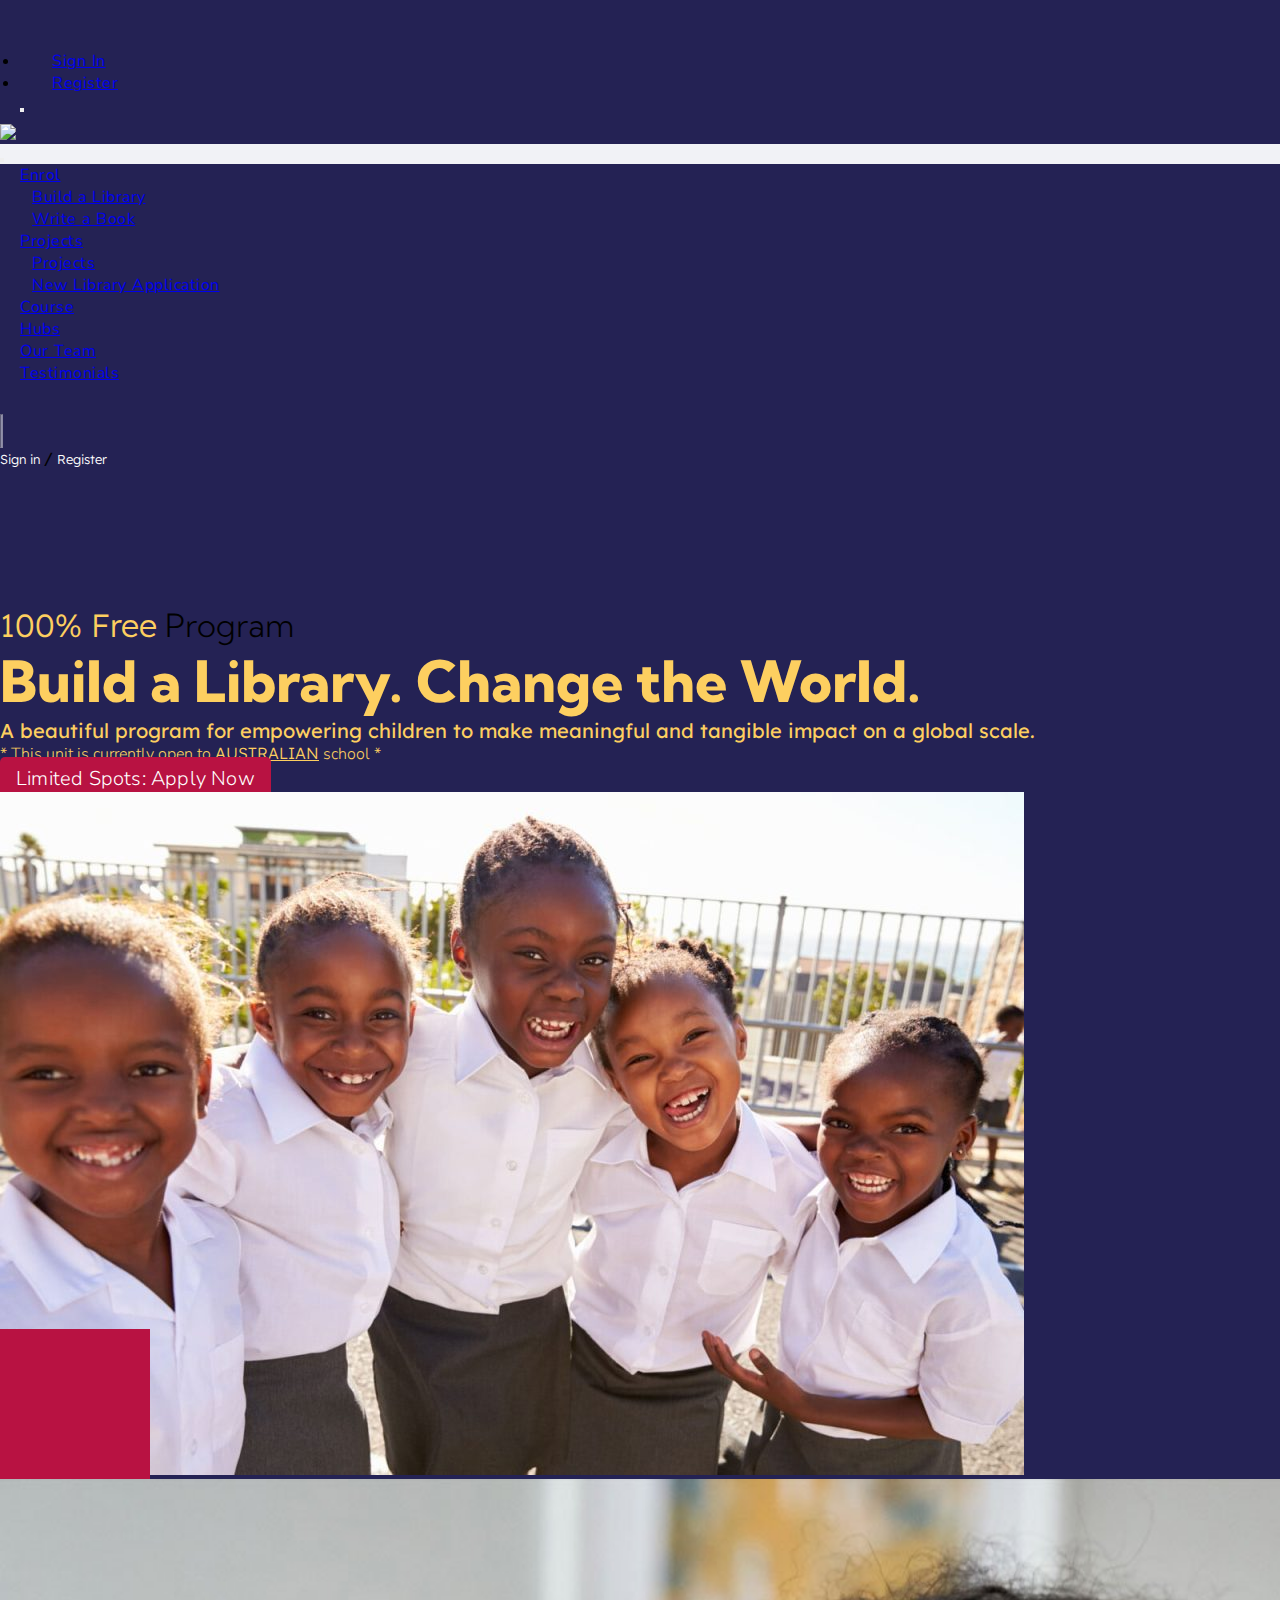
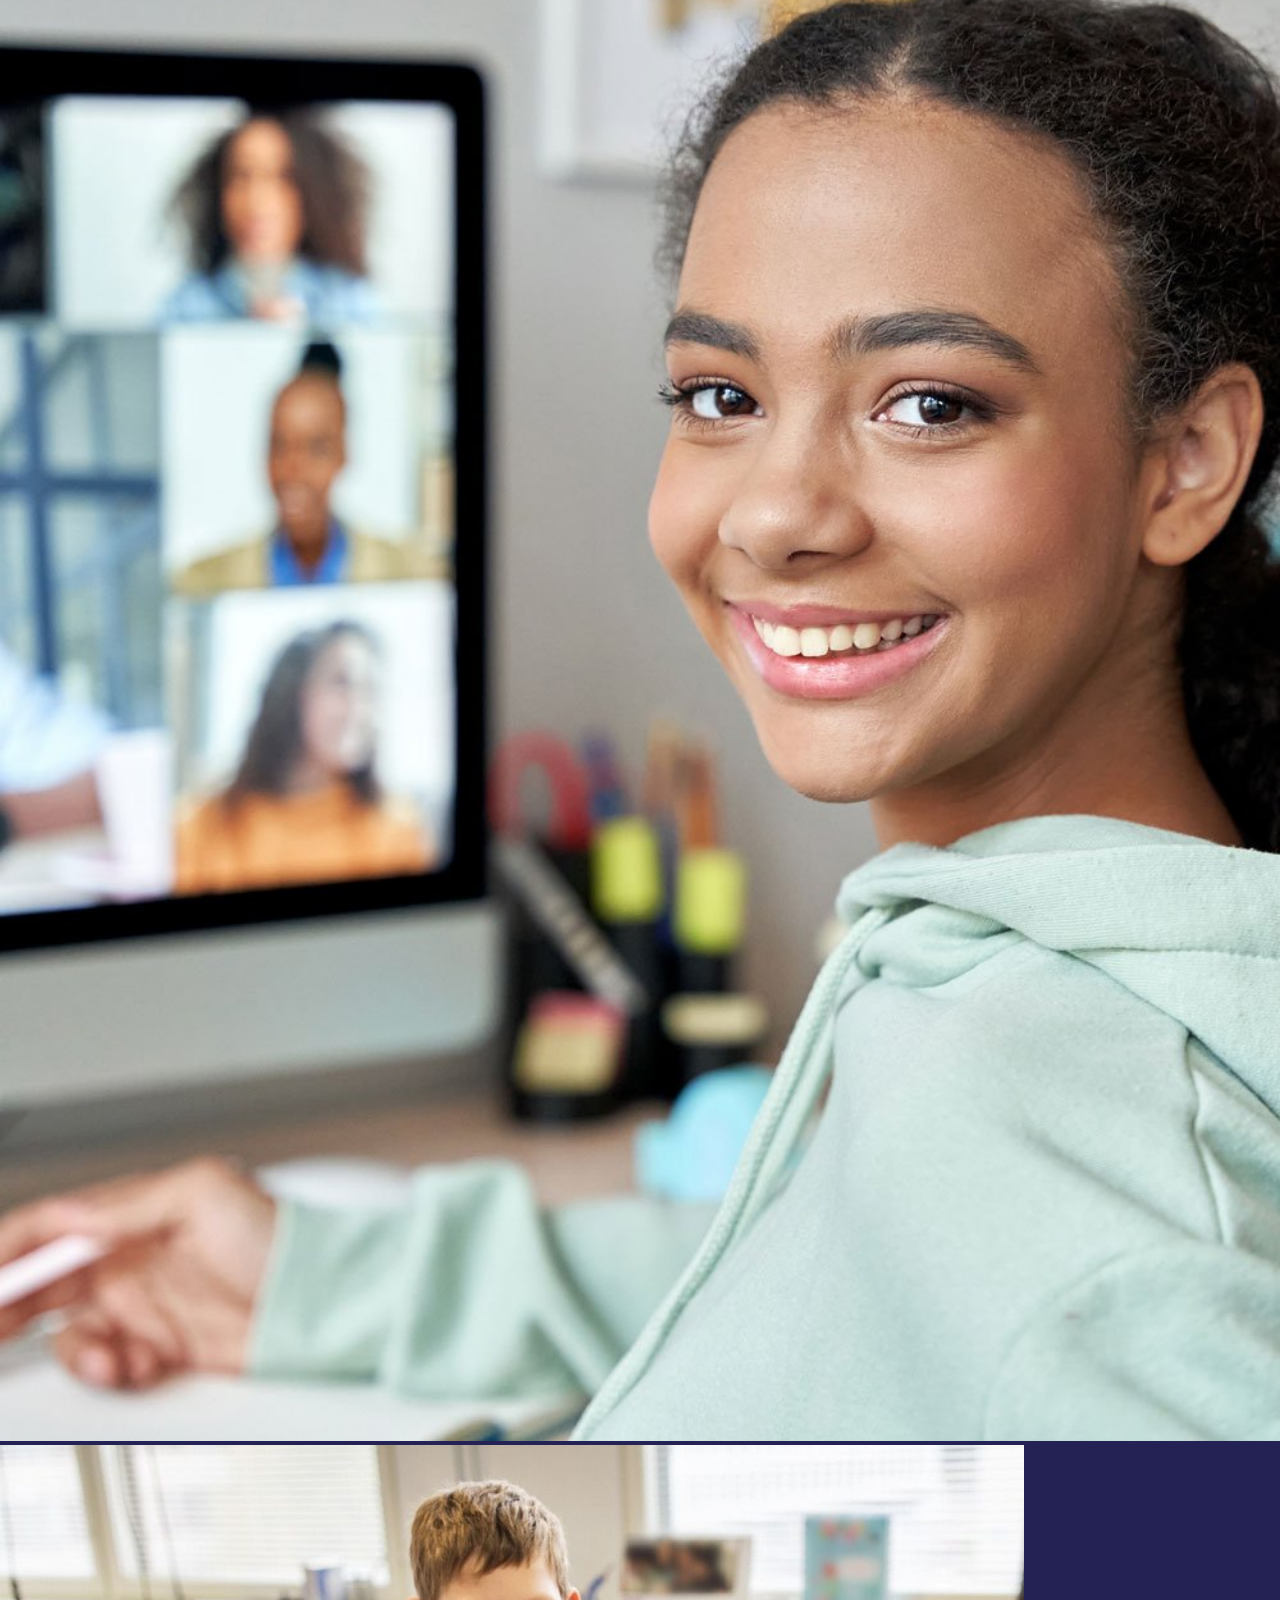
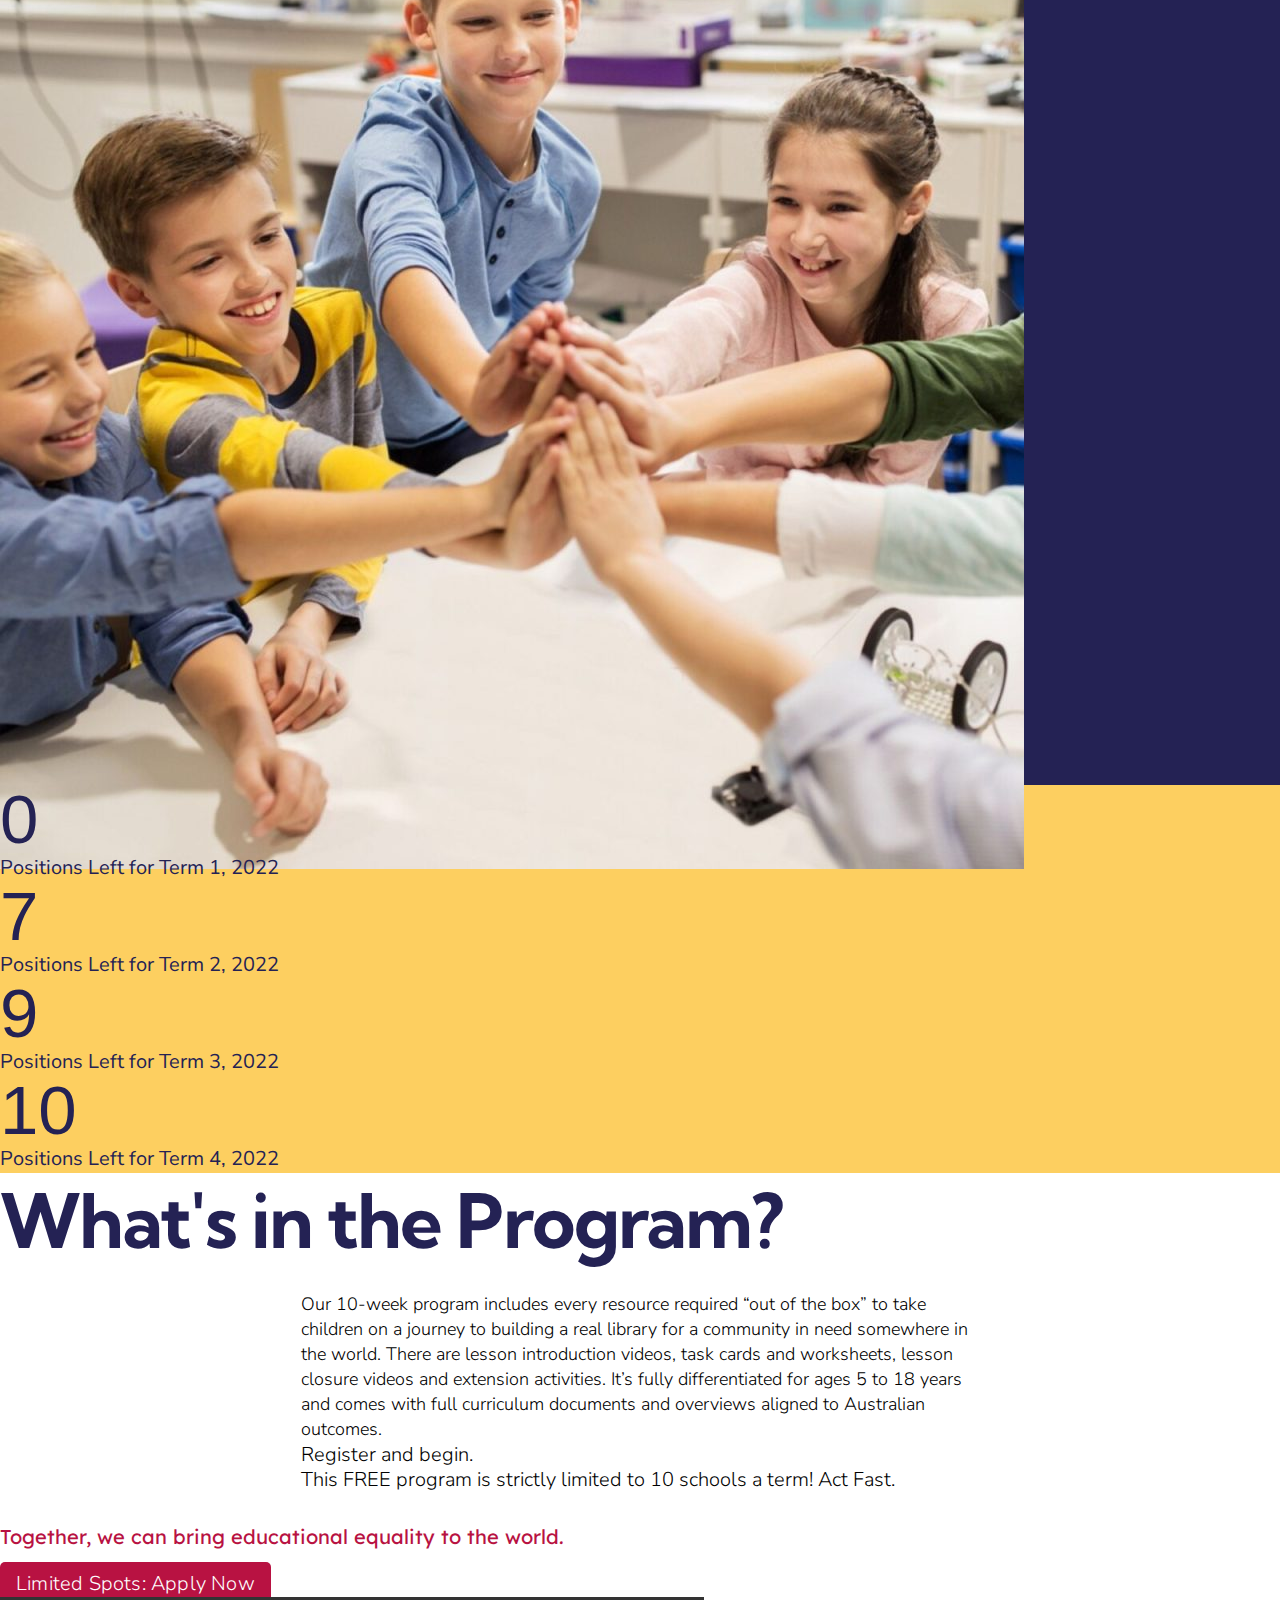
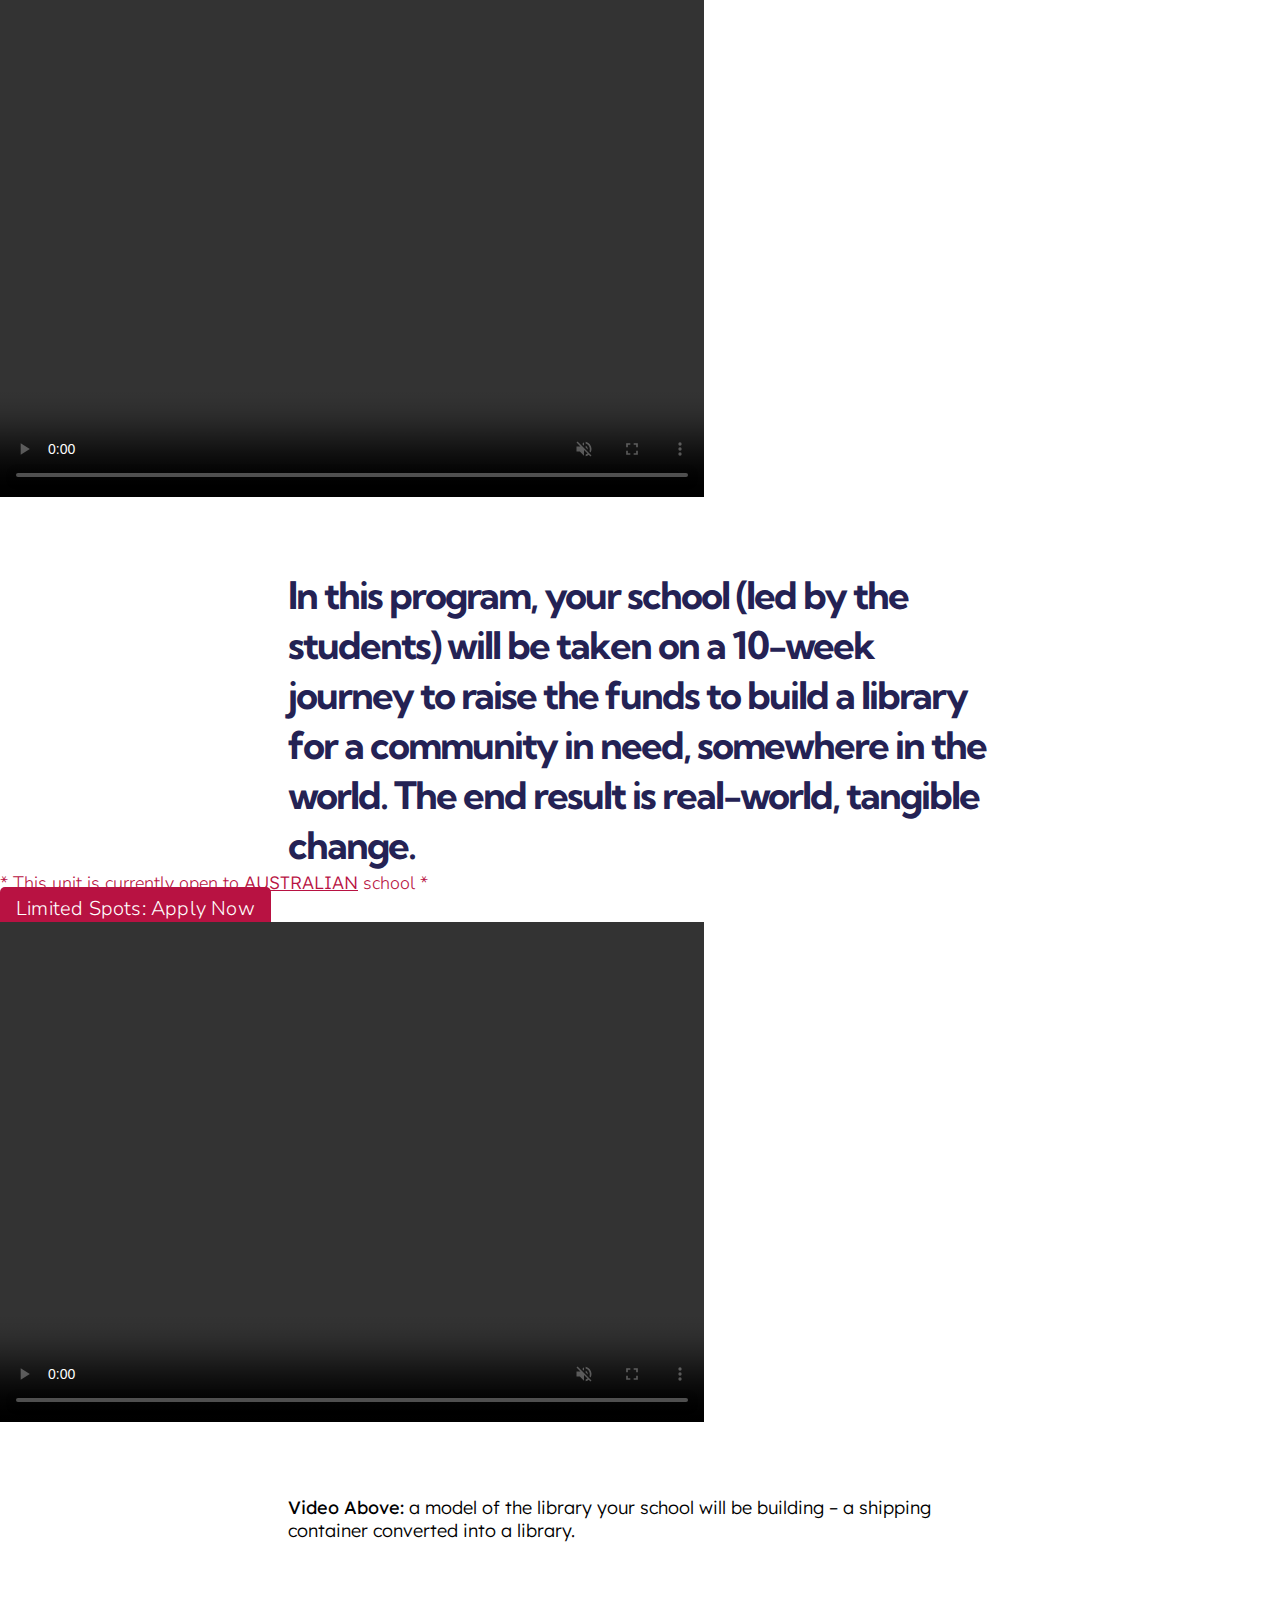
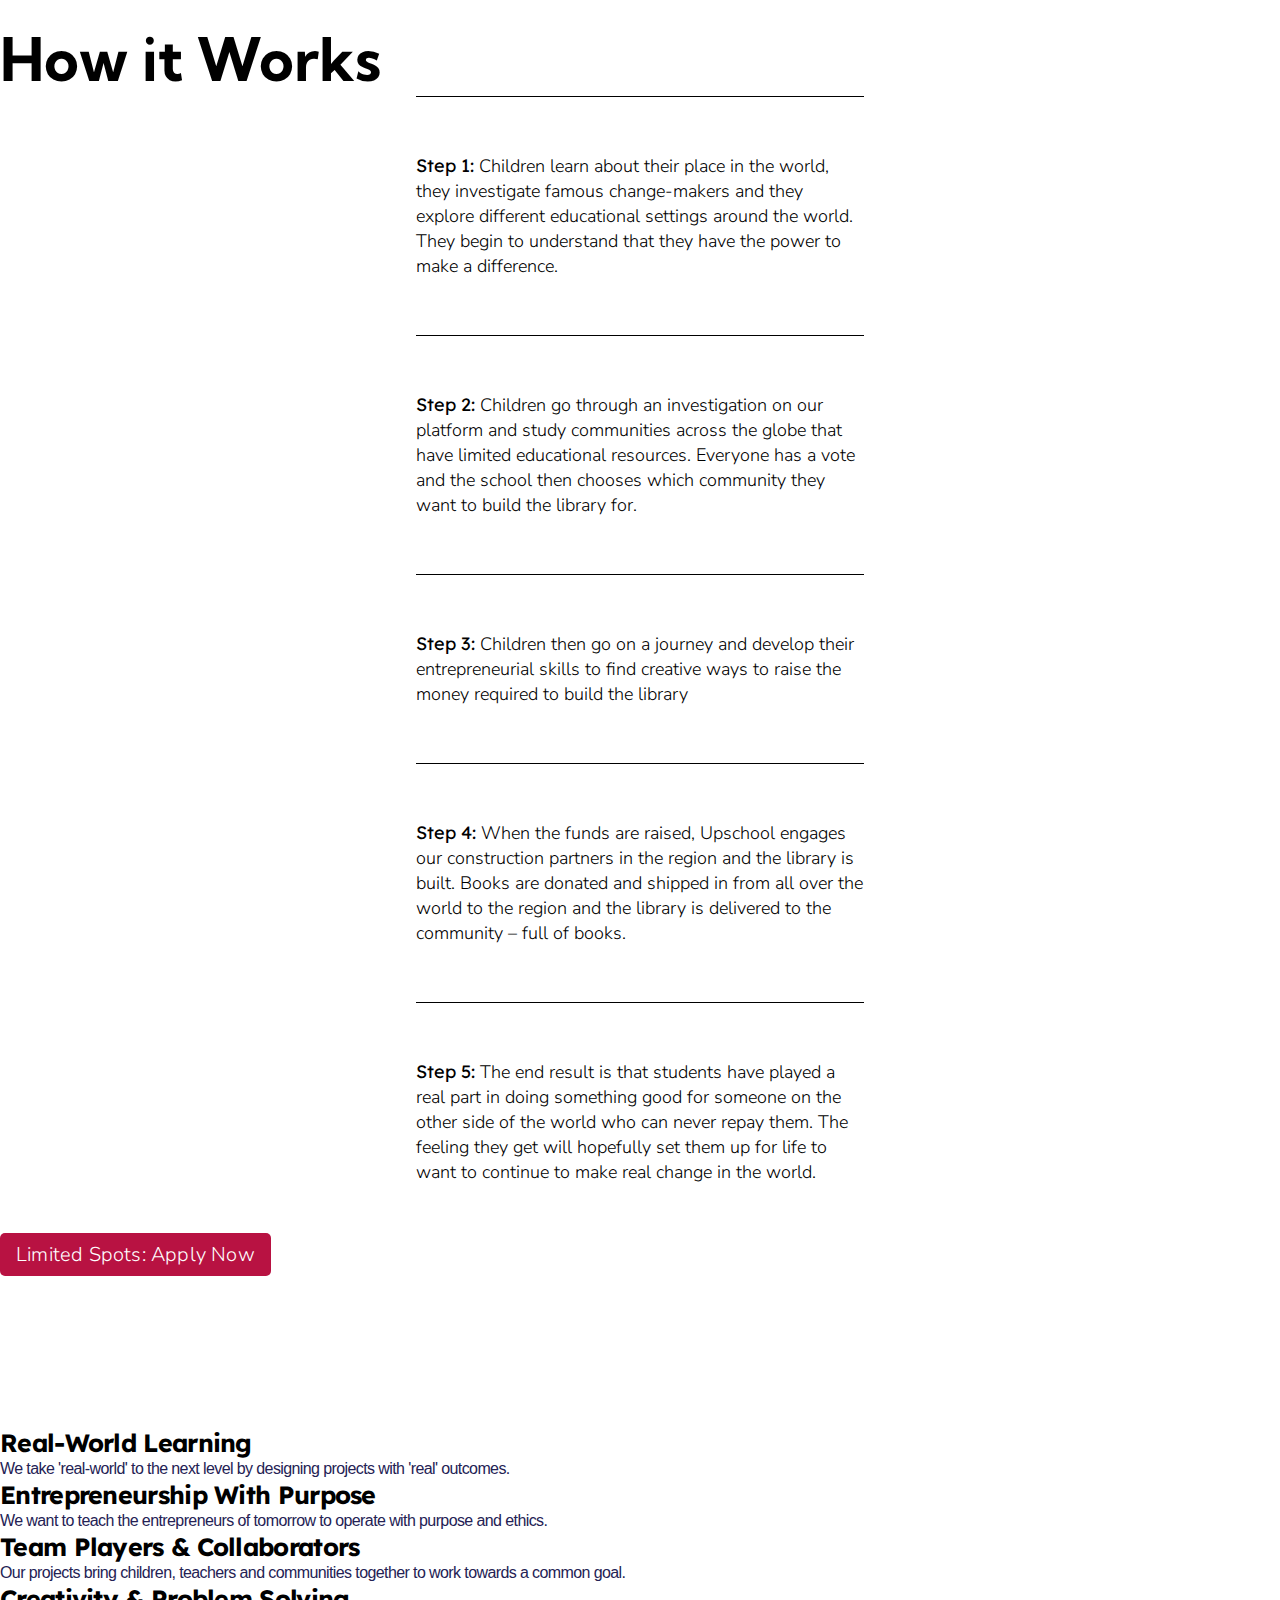
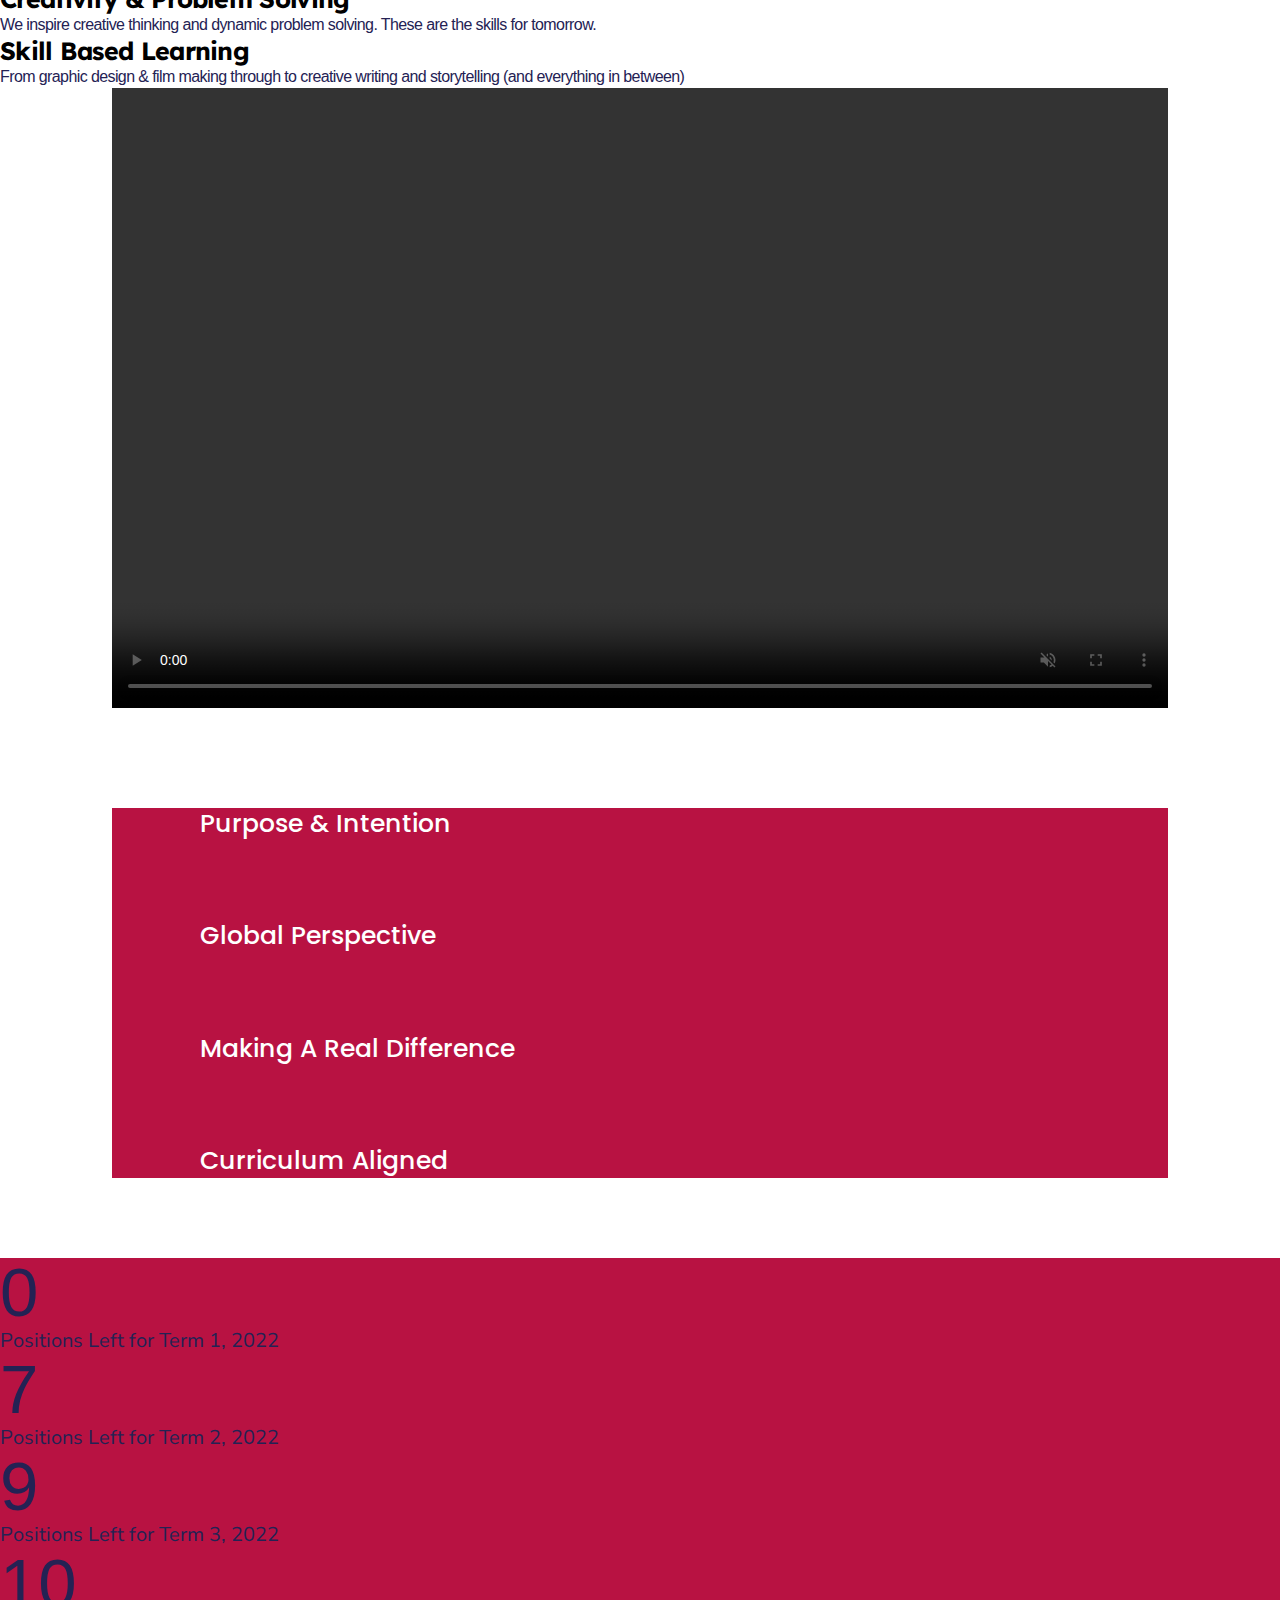
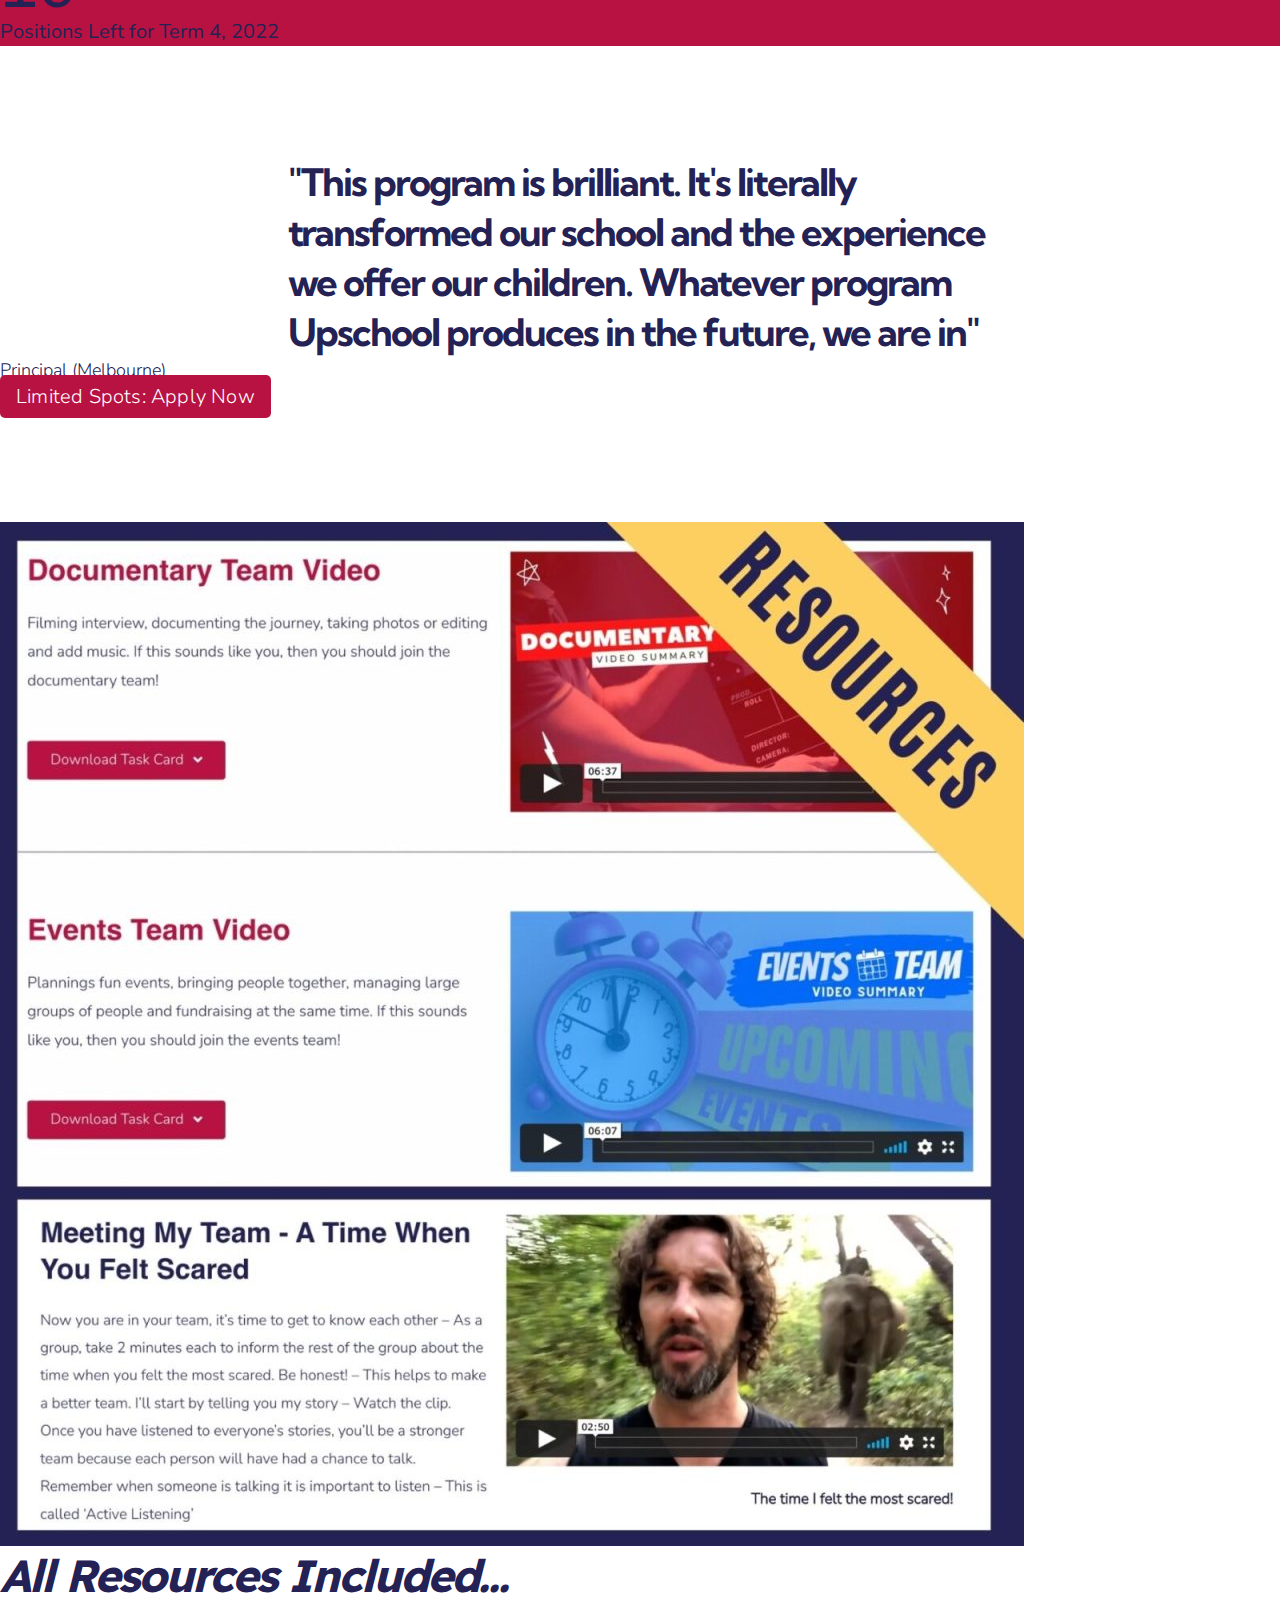
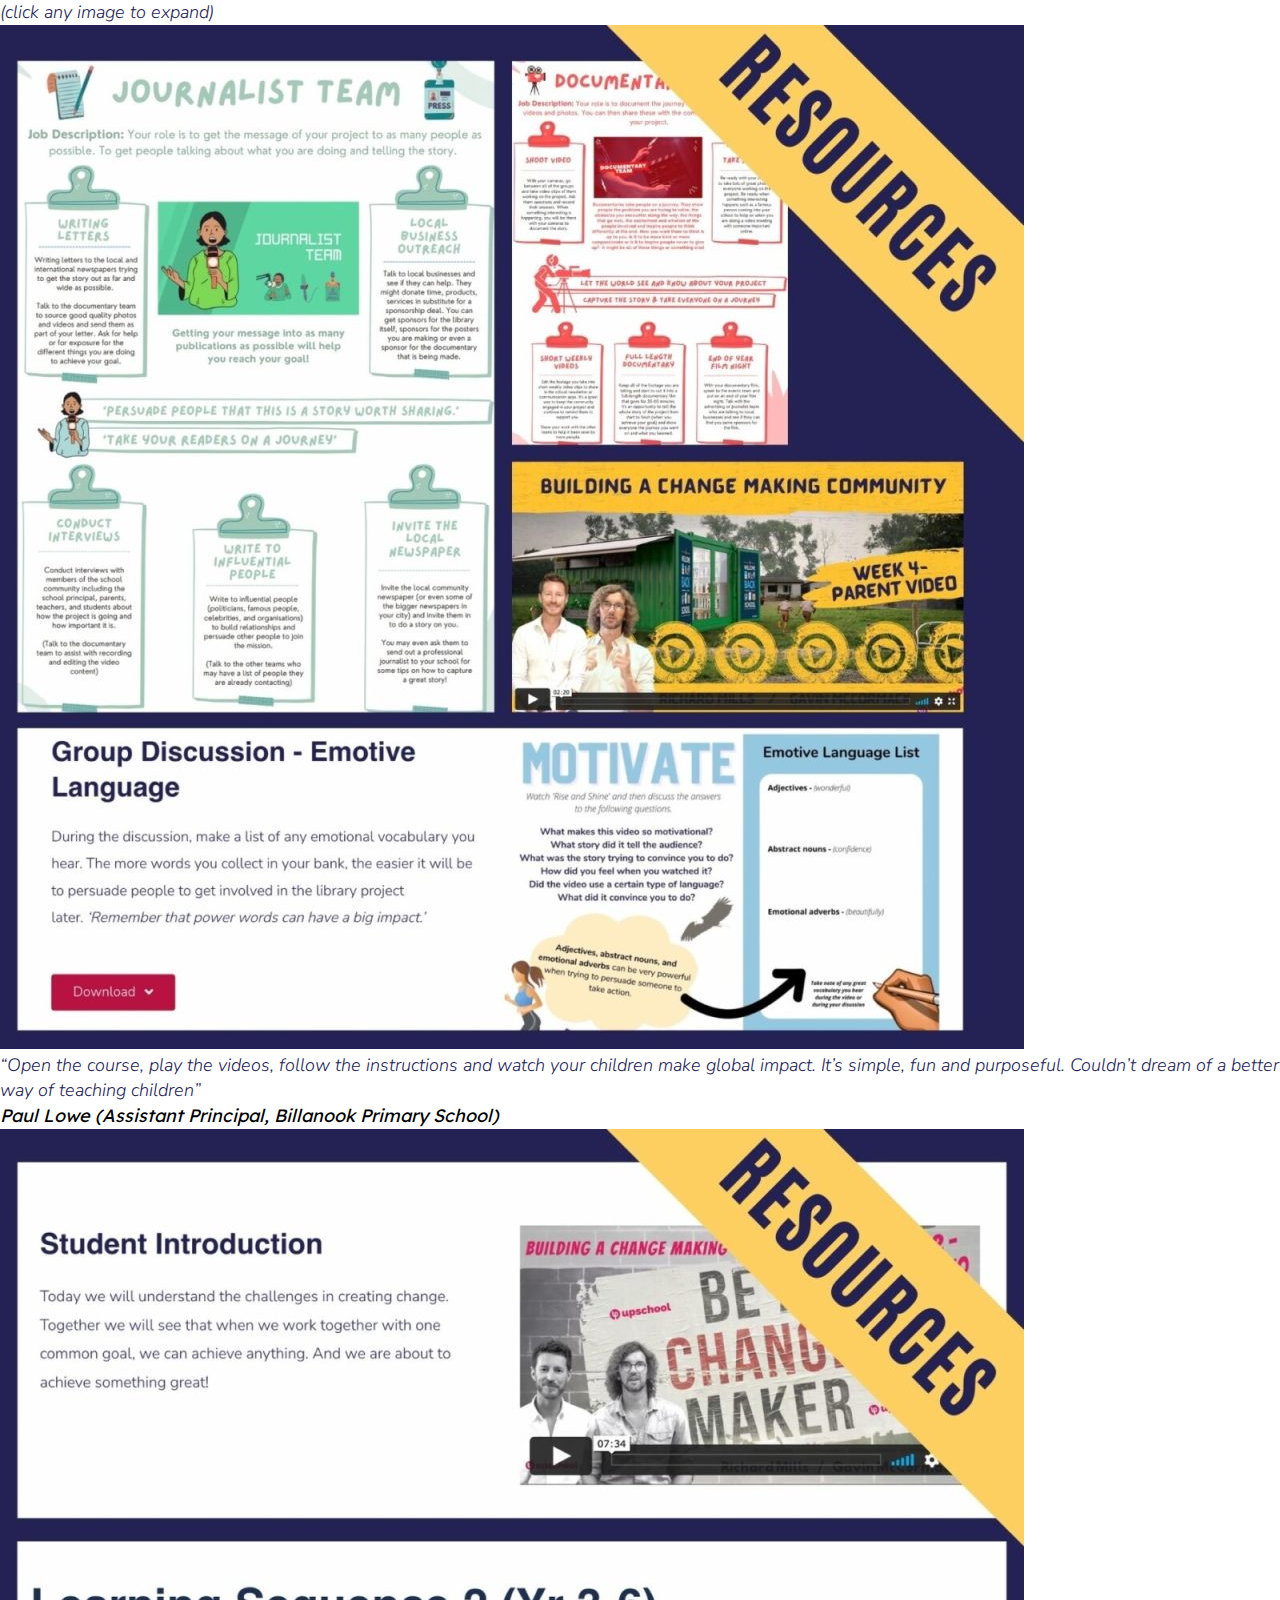
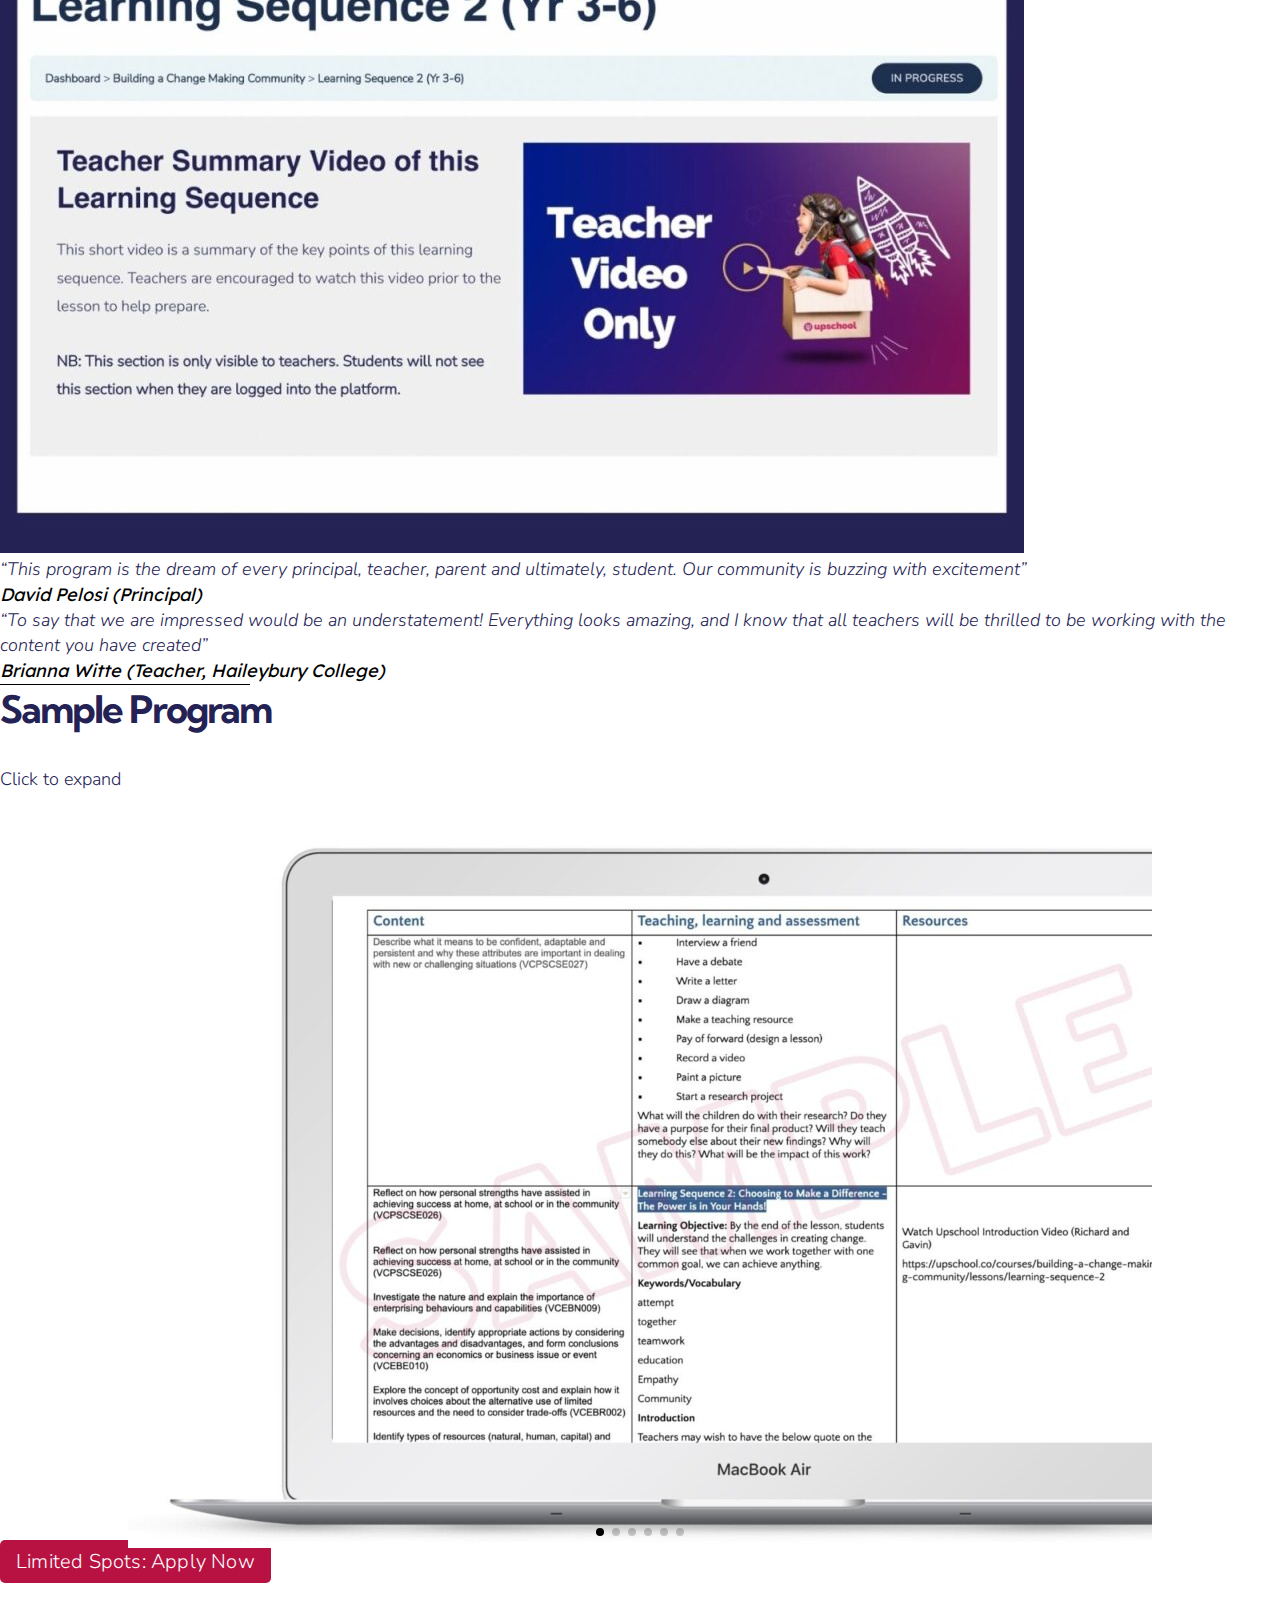
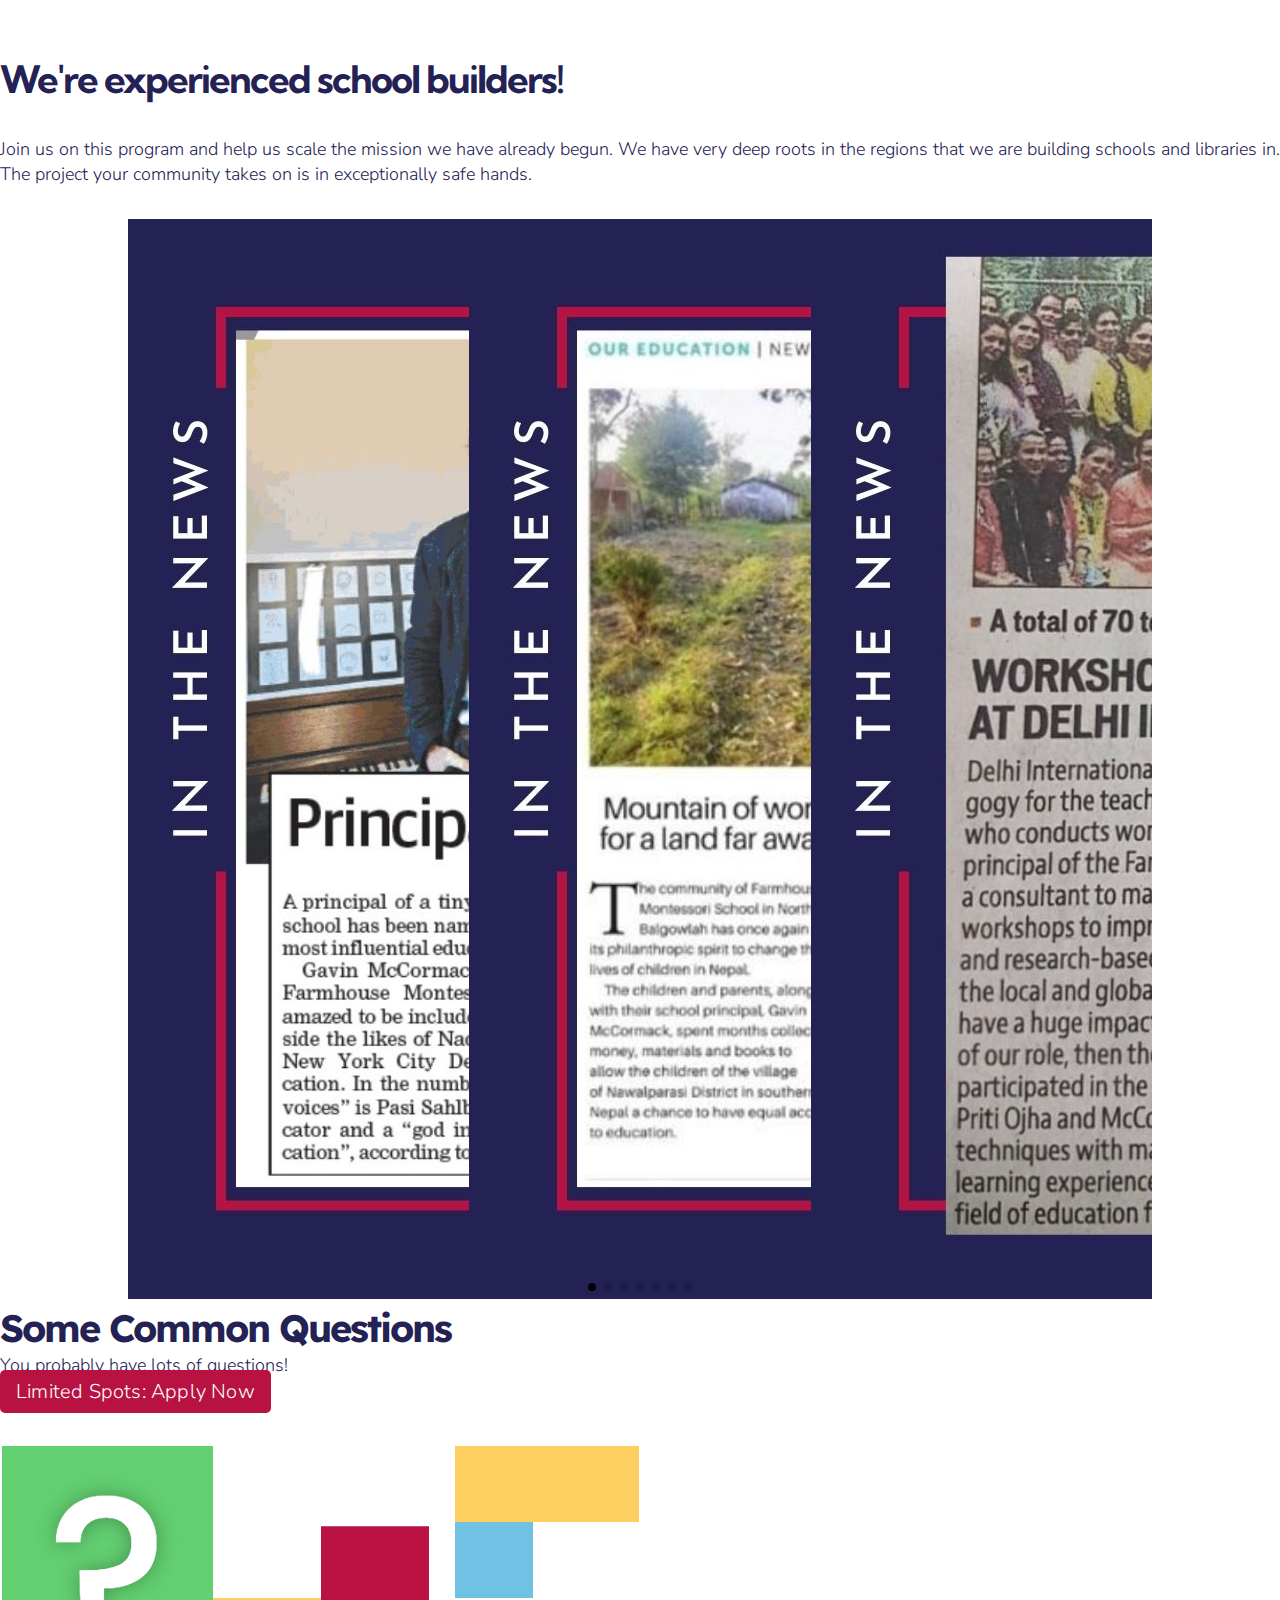
==== build_a_library.html @ 07d9525a "done" ====
<!DOCTYPE html>
<html lang="en">
  <head>
    <meta charset="UTF-8" />
    <meta http-equiv="X-UA-Compatible" content="IE=edge" />
    <meta name="viewport" content="width=device-width, initial-scale=1.0" />
    <!-- bootstrap link -->
    <link
      href="https://cdn.jsdelivr.net/npm/bootstrap@5.1.3/dist/css/bootstrap.min.css"
      rel="stylesheet"
      integrity="sha384-1BmE4kWBq78iYhFldvKuhfTAU6auU8tT94WrHftjDbrCEXSU1oBoqyl2QvZ6jIW3"
      crossorigin="anonymous"
    />
    <!-- Link Swiper's CSS -->
    <link
      rel="stylesheet"
      href="https://unpkg.com/swiper/swiper-bundle.min.css"
    />
    <!-- google font link -->
    <link rel="preconnect" href="https://fonts.googleapis.com">
    <link rel="preconnect" href="https://fonts.gstatic.com" crossorigin>
    <link href="https://fonts.googleapis.com/css2?family=Kumbh+Sans:wght@100;200;300;400;500;600;700;800;900&family=Lexend:wght@100;200;300;400;500;600;700;800;900&family=Nunito+Sans:wght@200;400;600;800;900&family=Playfair+Display:wght@600&family=Poppins:ital,wght@0,100;0,200;0,300;0,400;0,500;0,600;0,800;1,100&display=swap" rel="stylesheet">
    <!-- font icon -->
    <script
      src="https://kit.fontawesome.com/2f1f0451bd.js"
      crossorigin="anonymous"
    ></script>
    <!-- custom css -->
    <link rel="stylesheet" href="style.css" />
    <title>Build a Library</title>
  </head>
  <body>

    <!-- navbar -->

    <header class="header row sticky-top">
      <!-- <div class=" d-flex justify-content-center align-items-center">
        <img src="logo.png" width="150px" />
      </div> -->
      <div class="col-6 col-md-9">
        <nav
          class="navbar-mobile navbar d-lg-none fixed-top navbar-expand-lg navbar-light"
        >
          <div class="container p-0">
            <div class="header-left">
              <div>
                <a href="#"><img src="logo.png" alt="" height="30" /></a>
              </div>
            </div>
            <div class="d-flex align-items-center">
              <div>
                <li class="nav-item dropdown" style="list-style: none">
                  <a
                    class="nav-link dropdown-toggle text-white nav-text content-none"
                    href="#"
                    data-bs-toggle="dropdown"
                    ><i class="fas fa-user-circle" style="font-size: 1.5rem"></i>
                  </a>

                  <ul class="dropdown-menu">
                    <li>
                      <a class="dropdown-item nav-text" href="#">Sign In</a>
                    </li>
                    <li>
                      <a class="dropdown-item nav-text" href="#">Register</a>
                    </li>
                  </ul>
                </li>
              </div>

              <button data-trigger="#navbar_main" class="btn p-0" type="button">
                <i class="fas fa-bars" style="font-size: 1.5rem"></i>
              </button>
            </div>
          </div>
        </nav>

        <!-- d-lg-none -->

        <nav
          id="navbar_main"
          class="mobile-offcanvas navbar navbar-expand-lg navbar-light p-0"
        >
          <div class="d-flex" style="width: 100%">
            <div class="nav-cont d-lg-flex" style="width: 100%">
              <a class="navbar-text d-none d-lg-block" href="#">
                <img src="logo.png" class="py-2" height="40" />
              </a>
              <div
                class="d-flex align-items-center justify-content-between"
                style="background-color: #f1f2f6"
              >
                <div class="small-img p-4">
                  <a class="navbar-brand" href="#">
                    <img src="logo.png" alt="" height="18" />
                  </a>
                </div>
                <button class="navbar-toggler btn-close pe-5"></button>
                <!-- <h5 class="py-2 mx-auto text-white d-inline mx-auto">Navbar</h5> -->
              </div>
              <ul class="navbar-nav align-items-center">
                <li class="nav-item dropdown">
                  <a
                    class="nav-link dropdown-toggle text-white nav-text"
                    href="#"
                    data-bs-toggle="dropdown"
                    >Enrol
                  </a>
                  <ul class="dropdown-menu">
                    <li>
                      <a class="dropdown-item nav-text" href="https://aitldev14.github.io/upSchool/build_a_library"
                        >Build a Library</a
                      >
                    </li>
                    <li>
                      <a class="dropdown-item nav-text" href="https://aitldev14.github.io/upSchool/write-a-book"
                        >Write a Book</a
                      >
                    </li>
                  </ul>
                </li>
                <li class="nav-item dropdown">
                  <a
                    class="nav-link dropdown-toggle text-white nav-text"
                    href="#"
                    data-bs-toggle="dropdown"
                    >Projects
                  </a>
                  <ul class="dropdown-menu">
                    <li>
                      <a class="dropdown-item nav-text" href="https://aitldev14.github.io/upSchool/projects">Projects</a>
                    </li>
                    <li>
                      <a class="dropdown-item nav-text" href="https://aitldev14.github.io/upSchool/write-a-book">
                        New Library Application
                      </a>
                    </li>
                  </ul>
                </li>
                <li class="nav-item">
                  <a class="nav-link text-white nav-text" href="https://aitldev14.github.io/upSchool/course">Course </a>
                </li>
                <li class="nav-item">
                  <a class="nav-link text-white nav-text" href="#">Hubs </a>
                </li>
                <li class="nav-item">
                  <a class="nav-link text-white nav-text" href="#">Our Team</a>
                </li>
                <li class="nav-item">
                  <a class="nav-link text-white nav-text" href="#"
                    >Testimonials</a
                  >
                </li>
              </ul>
            </div>
          </div>
        </nav>
      </div>

      <div class="col-6 col-md-3">
        <div class="d-flex align-items-center justify-content-end me-5">
          <a href="#" class="control-search"><i class="fas fa-search"></i></a>
          <hr class="hr-1" />
          <div class="login-register text-white">
            <span class="box-icon"
              ><i class="icon fas fa-user" aria-hidden="true"></i
            ></span>
            <a href="#" class="login-link"
              ><span class="sign-in-text">Sign in</span></a
            >
            /
            <a href="#" class="register-link"
              ><span class="register-text">Register</span></a
            >
          </div>
        </div>
      </div>
    </header>

    <main>
      <button onclick="topFunction()" id="myBtn" title="Go to top"><i class="fas fa-arrow-alt-circle-up" style="font-size: 30px"></i></button>

      <!-- banner section -->
      <section class="banner-section">
        <div class="row m-0">
          <div class="col-lg-6 col-sm-12 m-0 p-0">
            <div class="ps-5" style="padding-top: 8rem;">
              <p class="text-white free-program"><span class="yelloe-text-color">100% Free</span> Program</p>
            <p class="build-library yelloe-text-color">Build a Library. Change the World.</p>
            <p class="text-white yelloe-text-color banner-details">A beautiful program for empowering children to make meaningful and tangible impact on a global scale.</p>
            <p class="yelloe-text-color underline-text">* This unit is currently open to <span style="text-decoration: underline;">AUSTRALIAN</span> school *</p>

            <div class="heading-btn d-flex mb-3" id="banner-heading-btn">
              <a href="" class="d-flex align-items-center">Limited Spots: Apply Now <i class="fas fa-angle-right ps-2"></i></a>
          </div>
            </div>
            
          </div>
          <div class="col-lg-6 col-sm-12 m-0 p-0">
            <div class="row p-0 m-0">
              <div class="col-lg-6 col-sm-6 col-6 p-0 m-0">
                <img src="images/build-a-library/build-banner-1.jpg" class="img-fluid p-0" alt="">
              </div>
              <div class="col-lg-6 col-sm-6 col-6 p-0 m-0 box-img" >
                <div>

                </div>
              </div>
            </div>
            <div class="row p-0 m-0">
              <div class="col-lg-6 col-sm-6 col-6 p-0 m-0">
                <img src="images/build-a-library/build-banner-2.jpg"  width="100%" height="82%" alt="">
              </div>
              <div class="col-lg-6 col-sm-6 col-6 p-0 m-0">
                <img src="images/build-a-library/build-banner-3.jpg" class="img-fluid "  alt="">
              </div>
            </div>
          </div>
        </div>
      </section>






        <!-- counter section -->
        <div style=" margin-top: -5.5rem;">
          <section class="counter-section pt-4 pb-2" >
            <div class="container">
                <div class="row">
                    <div class="col-lg-3 col-md-3 col-sm-12 first-count">
                        <p class="text-center count-number count">0</p>
                        <p class="text-center count-title">Positions Left for Term 1, 2022</p>
                    </div>
                    <div class="col-lg-3 col-md-3 col-sm-12">
                        <p class="text-center count-number count">7</p>
                        <p class="text-center count-title">Positions Left for Term 2, 2022</p>
                    </div>
                    <div class="col-lg-3 col-md-3 col-sm-12">
                        <p class="text-center count-number count">9</p>
                        <p class="text-center count-title">Positions Left for Term 3, 2022</p>
                    </div>
                    <div class="col-lg-3 col-md-3 col-sm-12">
                        <p class="text-center count-number count">10</p>
                        <p class="text-center count-title">Positions Left for Term 4, 2022</p>
                    </div>
                </div>
            </div>
        </section>
        </div>
        

        <!-- body title section -->
        <section class="body-title-section mt-5">
            <h1 class="text-center heading-title">What's in the Program?</h1>
            <div class="heading-title-cover">
                <p class="text-center">Our 10-week program includes every resource required “out of the box” to take children on a journey to building a real library for a community in need somewhere in the world. There are lesson introduction videos, task cards and worksheets, lesson closure videos and extension activities. It’s fully differentiated for ages 5 to 18 years and comes with full curriculum documents and overviews aligned to Australian outcomes.</p>

                <p class="text-center" id="heading-title-part-1">Register and begin.</p>
                <p class="text-center" id="heading-title-part-1">This FREE program is strictly limited to 10 schools a term! Act Fast.</p>
                
            </div>

            <div class="heading-title-part-2">
                <p class="text-center">Together, we can bring educational equality to the world.</p>
            </div>
            <div class="heading-btn d-flex justify-content-center">
                <a href="" class="d-flex align-items-center">Limited Spots: Apply Now <i class="fas fa-angle-right ps-2"></i></a>
            </div>

            </section>

            <!-- video section -->

            <section class="mt-5">
              <div id="video-info" class="vert-center-container" >
                <div class="d-flex justify-content-center">
                  <video autoplay muted loop id="myVideo" height="500" controls>
                    <source
                      src="https://www.w3schools.com/howto/rain.mp4"
                      type="video/mp4"
                    />
                    Your browser does not support HTML5 video.
                  </video>
                </div>
                
              </div>
            </section>
            <div class="mojaic"></div>

            <!-- Discription -->
            <section>
              <div class="discription">
                <p class="text-center">In this program, your school (led by the students) will be taken on a 10-week journey to raise the funds to build a library for a community in need, somewhere in the world. The end result is real-world, tangible change.</p>
              </div>
              <div class="mt-3 mb-5">
                <p class="text-center discription-text">* This unit is currently open to <span style="text-decoration: underline;">AUSTRALIAN</span> school *</p>
              </div>

              <div class="heading-btn d-flex justify-content-center mb-3">
                <a href="" class="d-flex align-items-center">Limited Spots: Apply Now <i class="fas fa-angle-right ps-2"></i></a>
            </div>
              
            </section>

            <!-- video section -->

            <section class="mt-5">
              <div id="video-info" class="vert-center-container" >
                <div class="d-flex justify-content-center">
                  <video autoplay muted loop id="myVideo" height="500" controls class="mb-5">
                    <source
                      src="https://www.w3schools.com/howto/rain.mp4"
                      type="video/mp4"
                    />
                    Your browser does not support HTML5 video.
                  </video>
                </div>
                
              </div>
            </section>
            <div class="mojaic"></div>
            <div class="discription-1 mb-5">
              <p id="video-above"><strong>Video Above:</strong> a model of the library your school will be building – a shipping container converted into a library. </p>
            </div>

            <!-- how it works section -->
            <section>
              <h1 class="work-title text-center mb-5">How it Works</h1>
              <div class="steps-section">
                <!-- step 1 -->
                <div class="steps-divider">
                </div>
                <div class="step">
                  <p class="step-details">
                    <strong>Step 1:</strong> Children learn about their place in the world, they investigate famous change-makers and they explore different educational settings around the world. They begin to understand that they have the power to make a difference.
                  </p>
                </div>

                <!-- step 2 -->
                <div class="steps-divider">
                </div>
                <div class="step">
                  <p class="step-details">
                    <strong>Step 2:</strong> Children go through an investigation on our platform and study communities across the globe that have limited educational resources. Everyone has a vote and the school then chooses which community they want to build the library for.
                  </p>
                </div>

                <!-- step 3 -->
                <div class="steps-divider">
                </div>
                <div class="step">
                  <p class="step-details">
                    <strong>Step 3:</strong> Children then go on a journey and develop their entrepreneurial skills to find creative ways to raise the money required to build the library
                  </p>
                </div>

                <!-- step 4 -->
                <div class="steps-divider">
                </div>
                <div class="step">
                  <p class="step-details">
                    <strong>Step 4:</strong> When the funds are raised, Upschool engages our construction partners in the region and the library is built. Books are donated and shipped in from all over the world to the region and the library is delivered to the community – full of books. 
                  </p>
                </div>

                <!-- step 5 -->
                <div class="steps-divider">
                </div>
                <div class="step">
                  <p class="step-details">
                    <strong>Step 5:</strong> The end result is that students have played a real part in doing something good for someone on the other side of the world who can never repay them. The feeling they get will hopefully set them up for life to want to continue to make real change in the world. 
                  </p>
                </div>
              </div>
              <div class="heading-btn d-flex justify-content-center" id="five-parts-top-btn">
                <a href="" class="d-flex align-items-center">Limited Spots: Apply Now <i class="fas fa-angle-right ps-2"></i></a>
            </div>
          </section>

          <!-- five parts section -->

          <section class="container mt-5 mb-5">
            <div class="row m-0">
            <div class="col-lg-2 col-sm-12 pe-3">
              <div class="icon">
                <i class="fas fa-globe-americas px-2 py-2 text-white" style="background-color: #b81242;"></i>
              </div>
              <div class="five-parts mt-4 mb-3">
                <p class="mb-0 title">Real-World Learning</p>
              </div>
              <div class="five-parts-details">
                <p>
                  We take 'real-world' to the next level by designing projects with 'real' outcomes.
                </p>
              </div>
            </div>
            <div class="col-lg-3 col-sm-12">
              <div class="icon">
                <i class="far fa-lightbulb px-3 py-2 text-white" style="background-color: #fdcf60;"></i>
              </div>
              <div class="five-parts mt-4 mb-3">
                <p class="mb-0 title">Entrepreneurship With Purpose</p>
              </div>
              <div class="five-parts-details">
                <p>
                  We want to teach the entrepreneurs of tomorrow to operate with purpose and ethics.
                </p>
              </div>
            </div>
            <div class="col-lg-2 col-sm-12">
              <div class="icon">
                <i class="fas fa-cubes text-white px-2 py-2"
                style="background-color: #6ec1e4;"></i>
              </div>
              <div class="five-parts mt-4 mb-3">
                <p class="mb-0 title">Team Players & Collaborators</p>
              </div>
              <div class="five-parts-details">
                <p>
                  Our projects bring children, teachers and communities together to work towards a common goal.
                </p>
              </div>
            </div>
            <div class="col-lg-3 col-sm-12">
              <div class="icon">
                <i class="fas fa-parachute-box text-white px-2 py-2"
                style="background-color: #61ce70;"></i>
              </div>
              <div class="five-parts mt-4 mb-3">
                <p class="mb-0 title">Creativity & Problem Solving</p>
              </div>
              <div class="five-parts-details">
                <p>
                  We inspire creative thinking and dynamic problem solving. These are the skills for tomorrow.
                </p>
              </div>
            </div>
            <div class="col-lg-2 col-sm-12">
              <div class="icon">
                <i class="fas fa-laptop text-white px-2 py-2"
                style="background-color: #d58d63;"></i>
              </div>
              <div class="five-parts mt-4 mb-3">
                <p class="mb-0 title">Skill Based Learning</p>
              </div>
              <div class="five-parts-details">
                <p>
                  From graphic design & film making through to creative writing and storytelling (and everything in between)
                </p>
              </div>
            </div>
            </div>
          </section>

          <!-- points with video section -->

          <section>
            <div class="row m-0 pointwith-video-section">
              <div class="col-lg-6 col-sm-12 p-0 m-0">
               
            <div class="d-flex justify-content-center">
              <video autoplay muted loop id="myPintsVideo" height="620" controls>
                <source
                  src="https://www.w3schools.com/howto/rain.mp4"
                  type="video/mp4"
                />
                Your browser does not support HTML5 video.
              </video>
              
            </div> 
              </div>
              <div class="col-lg-6 col-sm-12 m-0 p-0" style="background-color: #b81242;">
                <div class="points">
                  <div class="d-flex align-items-center points-icon">
                    <i class="fas fa-check text-white icon-font"></i>
                    <p class="points-title">Purpose & Intention</p>
                  </div>

                  <div class="d-flex align-items-center points-icon">
                    <i class="fas fa-check text-white icon-font"></i>
                    <p class="points-title">Global Perspective</p>
                  </div>


                  <div class="d-flex align-items-center points-icon">
                    <i class="fas fa-check text-white icon-font"></i>
                    <p class="points-title">Making A Real Difference</p>
                  </div>

                  <div class="d-flex align-items-center points-icon">
                    <i class="fas fa-check text-white icon-font"></i>
                    <p class="points-title">Curriculum Aligned</p>
                  </div>
                  </div>
                </div>
              </div>
            </div>
          </section>
          <!-- counter section -->
        <section class="counter-section pt-4 pb-2" style="background-color: #b81242;">
          <div class="container">
              <div class="row">
                  <div class="col-lg-3">
                      <p class="text-center count-number count text-white">0</p>
                      <p class="text-center count-title text-white">Positions Left for Term 1, 2022</p>
                  </div>
                  <div class="col-lg-3">
                      <p class="text-center count-number count text-white">7</p>
                      <p class="text-center count-title text-white">Positions Left for Term 2, 2022</p>
                  </div>
                  <div class="col-lg-3">
                      <p class="text-center count-number count text-white">9</p>
                      <p class="text-center count-title text-white">Positions Left for Term 3, 2022</p>
                  </div>
                  <div class="col-lg-3">
                      <p class="text-center count-number count text-white">10</p>
                      <p class="text-center count-title text-white">Positions Left for Term 4, 2022</p>
                  </div>
              </div>
          </div>
      </section>


       <!-- Discription -->
       <section class="principal-comments">
          <div class="discription">
            <p class="text-center">"This program is brilliant. It's literally transformed our school and the experience we offer our children. Whatever program Upschool produces in the future, we are in"</p>
          </div>
          <div class="mt-4 mb-2">
            <p class="identity text-center">Principal (Melbourne)</p>
          </div>

          <div class="heading-btn d-flex justify-content-center">
            <a href="" class="d-flex align-items-center">Limited Spots: Apply Now <i class="fas fa-angle-right ps-2"></i></a>
          </div>
         </div>
        </section>

       <!-- Resourse section -->

       <section class="container">
         <div class="row gy-5">
           <div class="col-lg-4 col-sm-12 p-0">
              <img src="images/build-a-library/resource-1.jpg" class="img-fluid" alt="">
           </div>
           <div class="col-lg-4 col-sm-12 p-0 d-flex justify-content-center align-items-center">
            <div>
              <p class="resource-text text-center">All Resources Included...</p>
              <p class="click-img text-center">(click any image to expand)</p>
            </div>
            
           </div>
           <div class="col-lg-4 col-sm-12 p-0">
            <img src="images/build-a-library/resource-2.jpg" class="img-fluid" alt="">
           </div>
         </div>

         <div class="row">
          <div class="col-lg-4 col-sm-12 p-0 d-flex justify-content-center align-items-center">
            <div>
              
              <p class="click-img pe-5">“Open the course, play the videos, follow the instructions and watch your children make global impact. It’s simple, fun and purposeful. Couldn’t dream of a better way of teaching children”</p>

              <p class="teacher-name pe-5 mt-3"><strong>Paul Lowe (Assistant Principal, Billanook Primary School)</strong></p>
            </div>
            
           </div>
          <div class="col-lg-4 col-sm-12 p-0">
            <img src="images/build-a-library/resource-3.jpg" class="img-fluid" alt="">

            <p class="click-img mt-5">“This program is the dream of every principal, teacher, parent and ultimately, student.  Our community is buzzing with excitement”</p>

            <p class="teacher-name mt-3"><strong>David Pelosi (Principal)​</strong></p>
          </div>
          <div class="col-lg-4 col-sm-12 p-0 d-flex justify-content-center align-items-center">
            <div>
              
              <p class="click-img ps-5">“To say that we are impressed would be an understatement! Everything looks amazing, and I know that all teachers will be thrilled to be working with the content you have created”</p>

              <p class="teacher-name ps-5"><strong>Brianna Witte (Teacher, Haileybury College)​</strong></p>
            </div>
            
           </div>
        </div>
       </section>

       <!-- sample program section -->
       <div class="d-flex justify-content-center mt-5">
        <div class="sample-divider">
        </div>
       </div>
       <p class="sample-text text-center">Sample Program</p>
       <p class="click-explain text-center">Click to expand</p>


       <!-- Swiper section -->
       <section>
         <div class="swiper mySwiper mb-5">
          <div class="swiper-wrapper">
            <div class="swiper-slide mb-4">
              <img src="images/build-a-library/swiper-1.jpg" class="img-fluid" alt="">
            </div>
            <div class="swiper-slide mb-4">
              <img src="images/build-a-library/swiper-1.jpg" class="img-fluid" alt="">
            </div>
            <div class="swiper-slide mb-4">
              <img src="images/build-a-library/swiper-1.jpg" class="img-fluid" alt="">
            </div>
            <div class="swiper-slide mb-4">
              <img src="images/build-a-library/swiper-1.jpg" class="img-fluid" alt="">
            </div>
            <div class="swiper-slide mb-4">
              <img src="images/build-a-library/swiper-1.jpg" class="img-fluid" alt="">
            </div>
            <div class="swiper-slide mb-4">
              <img src="images/build-a-library/swiper-1.jpg" class="img-fluid" alt="">
            </div>
              
            
          </div>
          <div class="swiper-button-next"></div>
          <div class="swiper-button-prev"></div>
          <div class="swiper-pagination"></div>
        </div>

        <div class="heading-btn d-flex justify-content-center" id="swiper-bottom">
          <a href="" class="d-flex align-items-center">Limited Spots: Apply Now <i class="fas fa-angle-right ps-2"></i></a>
      </div>
       </section> 

       <!-- experienced school builders -->

       <section class="container">
         <h1 class="sample-text mb-3">We're experienced school builders!</h1>
         <p class="click-explain mb-3">Join us on this program and help us scale the mission we have already begun. We have very deep roots in the regions that we are building schools and libraries in. The project your community takes on is in exceptionally safe hands. </p>

         <!-- Swiper -->
         <div class="swiper mySwiper popUp container">
          <div class="swiper-wrapper">
            <div class="swiper-slide"> 
              <img src="images/build-a-library/experienced-1.jpg" class="img-fluid mb-5" alt="">
            </div>
            <div class="swiper-slide">
              <img src="images/build-a-library/experienced-2.jpg" class="img-fluid mb-5" alt="">
            </div>
            <div class="swiper-slide">
              <img src="images/build-a-library/experienced-3.jpg" class="img-fluid mb-5" alt="">
            </div>
            <div class="swiper-slide">
              <img src="images/build-a-library/experienced-4.jpg" class="img-fluid mb-5" alt="">
            </div>
            <div class="swiper-slide">
              <img src="images/build-a-library/experienced-5.jpg" class="img-fluid mb-5" alt="">
            </div>
            <div class="swiper-slide">
              <img src="images/build-a-library/experienced-6.jpg" class="img-fluid mb-5" alt="">
            </div>
            <div class="swiper-slide">
              <img src="images/build-a-library/experienced-7.jpg" class="img-fluid mb-5" alt="">
            </div>
          </div>
          <div class="swiper-button-next bg-white"></div>
          <div class="swiper-button-prev bg-white"></div>
          <div class="swiper-pagination"></div>
        </div>
      </section>


      <!-- some common question -->

      <section class="mt-5">
        <div class="row p-0 m-0">
          <div class="col-lg-5 col-sm-12 col-12 col-md-5">
            <div
              class="d-flex flex-column align-items-left justify-content-center"
            >
              <h2 class="pt-2 ask-question">
                Some Common Questions
              </h2>
              <p class="question-description mt-4">You probably have lots of questions!</p>
            </div>
            <div class="heading-btn d-flex justify-content-center mt-5">
              <a href="" class="d-flex align-items-center">Limited Spots: Apply Now <i class="fas fa-angle-right ps-2"></i></a>
          </div>
            <br /><br />
            <img src="images/build-a-library/questions.png" alt=""  class="img-fluid" />
          </div>
          <div class="col-lg-7 col-md-7 col-sm-12 col-12 ">
            <hr class="hr-3" />
            <div class="accordion accordion-flush" id="accordionFlushExample">
              <div class="accordion-item">
                <h2 class="accordion-header" id="flush-headingOne">
                  <a
                    class="accordion-button collapsed"
                    type="button"
                    data-bs-toggle="collapse"
                    data-bs-target="#flush-collapseOne"
                    aria-expanded="false"
                    aria-controls="flush-collapseOne"
                  >
                  Is The Program Really Free?
                  </a>
                </h2>
                <div
                  id="flush-collapseOne"
                  class="accordion-collapse collapse"
                  aria-labelledby="flush-headingOne"
                  data-bs-parent="#accordionFlushExample"
                >
                  <div class="accordion-body build-a-library" >
                    It’s 100% free – yes. We have an e-commerce platform (kindbox.com) that supports this project. One of the ways you can raise money is by sending members of your community to Kindbox to purchase everyday products like toilet paper, hand soaps and more. Proceeds are directed into the project you are raising funds for upon checkout. We take a percentage of every sale. This is how we have managed to operate this educational service for free.  
                  </div>
                </div>
              </div>
              <div class="accordion-item">
                <h2 class="accordion-header" id="flush-headingTwo">
                  <a
                    class="accordion-button collapsed"
                    type="button"
                    data-bs-toggle="collapse"
                    data-bs-target="#flush-collapseTwo"
                    aria-expanded="false"
                    aria-controls="flush-collapseTwo"
                  >
                  What Ages Is The Program Suitable For?
                  </a>
                </h2>
                <div
                  id="flush-collapseTwo"
                  class="accordion-collapse collapse"
                  aria-labelledby="flush-headingTwo"
                  data-bs-parent="#accordionFlushExample"
                >
                  <div class="accordion-body build-a-library">
                    We have prep students (5-year-olds) right through to 17-year-old’s in our program. It’s differentiated and open to everyone. 
                  </div>
                </div>
              </div>
              <div class="accordion-item">
                <h2 class="accordion-header" id="flush-headingThree">
                  <a
                    class="accordion-button collapsed"
                    type="button"
                    data-bs-toggle="collapse"
                    data-bs-target="#flush-collapseThree"
                    aria-expanded="false"
                    aria-controls="flush-collapseThree"
                  >
                  Do Schools Run This As A Whole School Project Or Can It Be Done As A Class?
                  </a>
                </h2>
                <div
                  id="flush-collapseThree"
                  class="accordion-collapse collapse"
                  aria-labelledby="flush-headingThree"
                  data-bs-parent="#accordionFlushExample"
                >
                  <div class="accordion-body build-a-library">
                    Either. Whole school engagement is a key to the success, but it certainly can be led one year level for example. 
                  </div>
                </div>
              </div>
              <div class="accordion-item">
                <h2 class="accordion-header" id="flush-headingFour">
                  <a
                    class="accordion-button collapsed"
                    type="button"
                    data-bs-toggle="collapse"
                    data-bs-target="#flush-collapseFour"
                    aria-expanded="false"
                    aria-controls="flush-collapseFour"
                  >
                  How Is The Library Built?
                  </a>
                </h2>
                <div
                  id="flush-collapseFour"
                  class="accordion-collapse collapse"
                  aria-labelledby="flush-headingFour"
                  data-bs-parent="#accordionFlushExample"
                >
                  <div class="accordion-body build-a-library">
                    We have construction partners in the areas of your chosen project. We will manage the entire construction and logistics process.  All you need to do is raise the funds and enjoy the impact you are making.
                  </div>
                </div>
              </div>
              <div class="accordion-item">
                <h2 class="accordion-header" id="flush-headingFive">
                  <a
                    class="accordion-button collapsed"
                    type="button"
                    data-bs-toggle="collapse"
                    data-bs-target="#flush-collapseFive"
                    aria-expanded="false"
                    aria-controls="flush-collapseFive"
                  >
                  Can We Travel To The Region To See The Library?
                  </a>
                </h2>
                <div
                  id="flush-collapseFive"
                  class="accordion-collapse collapse"
                  aria-labelledby="flush-headingFive"
                  data-bs-parent="#accordionFlushExample"
                >
                  <div class="accordion-body build-a-library">
                    Absolutely. We want to take teachers on a tour to see the libraries that have been built  (including your own). Tours will be run during the school holidays.
                  </div>
                </div>
              </div>
              
            </div>
            <hr />
          </div>
        </div>
      </section>
    




       <!-- apply section -->
       <section class="mt-5">
         <div class="row m-0">
           <div class="col-lg-5 col-sm-12 p-0 apply-img">
              
           </div>
           <div class="col-lg-7 col-sm-12 pe-0 ps-0 apply-section">

            <h1>Apply Now</h1>
            <p>Leave your details and we will be in contact with you to discuss a potential position in the program</p>
            
            <div class="apply-box" style="position: relative;">
              <h1 class="d-flex justify-content-center"><i class="fas fa-envelope text-white"></i></h1>
              <p class="text-center text-white ">Build a Library - Application</p>
              <p class="text-center text-white" id="join-text">If you would like to join this program, please fill out this form.</p>
              <p class="text-center text-white" id="question-text">6 Questions</p>
              <div class=" border-3 start-btn">
                <p class="text-white text-center pb-2" style="font-size: 1.2em; cursor: pointer;">START <i class="fas fa-arrow-right"></i></p>
              </div>
            </div>

           </div>
         </div>
       </section>
       <!-- footer section -->
       <div class="footer-new">
        <div class="d-flex justify-content-center footer-top-img">
          <img
            src="images/home/upschool-14.png"
            alt=""
            class="img-fluid"
            height="auto"
            width="30%"
          />
        </div>
        <p class="text-center text-white pb-0 footer-title" id="footer-section-title">
          Change Making Communities
        </p>
        <p class="text-white text-center container footer-details" id="footer-section-details">
          Underpinning everything we do at Upschool is a deep desire to empower
          students to find their voice, refine and develop their message and
          teach them how to collaborate with each other so that they can create
          the change they want to see in the world.
        </p>
        <div id="footer-divider" class="divider mt-4"></div>
        <div class="d-flex justify-content-center mt-4" id="footer-middle-img">
          <img
            src="images/home/indigenous.jpg"
            alt=""
            height="auto"
            width="17%"
          />
        </div>
        <p
          class="text-center text-white mt-2 mb-4 acknowladgement"
        >
          Acknowledgement of Country
        </p>
        <p class="details text-white container text-center footer-bottom-details" id="footer-bottom">
          Upschool would like to acknowledge that we live, work, learn and play
          on the lands of the Aboriginal and Torres Strait Islander people’s –
          who are the oldest continuing culture in human history and the
          traditional owners of the land we now call Australia. We acknowledge
          the wisdom and diversity of these people and seek to learn from and be
          inspired by their culture. We are grateful for the dignity they show
          us in allowing us to share this land with them. Our pledge is to
          continue to work to bring more awareness to topics that the elders
          past, present and emerging bring our attention to and take meaningful
          action to create positive change here in Australia and the wider
          world.
        </p>

        <div class="container pb-3">
          <div class="d-flex justify-content-between align-items-center m-0 p-0 footer-bottom">
            <div class="footer-logo">
              <img src="images/home/footer-logo.png" alt="" height="35" />
            </div class="d-flex">
            <div class="d-flex p-0">
              <p class="text-white mb-0 pe-3 footer-link">
                Disclaimer
              </p>
              <p class="text-white mb-0 pe-3 footer-link">
                Terms and Conditions
              </p>
              <p class="text-white mb-0 footer-link">
                Privacy Policy
              </p>
            </div>
          </div>
        </div>
        <div class="overlay-image"></div>
      </div>

    </main>
    <!-- bootsrtap script -->
    <script
      src="https://cdn.jsdelivr.net/npm/bootstrap@5.1.3/dist/js/bootstrap.bundle.min.js"
      integrity="sha384-ka7Sk0Gln4gmtz2MlQnikT1wXgYsOg+OMhuP+IlRH9sENBO0LRn5q+8nbTov4+1p"
      crossorigin="anonymous"
    ></script>
    <script src="js/jquery.min.js"></script>
   
        <!-- Swiper JS -->
        <script src="https://unpkg.com/swiper/swiper-bundle.min.js"></script>
        <script src="js/custom.js"></script>
        
        <script>
          var swiper = new Swiper(".popUp", {
            slidesPerView: 3,
            spaceBetween: 0,
            slidesPerGroup: 1,
            loop: true,
            loopFillGroupWithBlank: true,
            autoplay: {
            delay: 5000,
            },
            pagination: {
              el: ".swiper-pagination",
              clickable: true,
            },
            navigation: {
              nextEl: ".swiper-button-next",
              prevEl: ".swiper-button-prev",
            },
          });
        </script>

  </body>
</html>
---- style.css ----
*{
    font-family: 'Lexend', sans-serif;
    padding: 0;
    margin: 0;
    margin: 0;
    /* font-family: 'Kumbh Sans', sans-serif;
    font-size: 1rem;
    font-weight: 400;
    line-height: 1.5;
    color: #242254;
    background-color: #fff;
    -webkit-text-size-adjust: 100%;
    -webkit-tap-highlight-color: rgba(28, 30, 39, 0); */
}

/* header section */
/* navbar */
body.offcanvas-active {
  overflow: hidden;
}

.header {
  background-color: #242254;
  padding: 10px 0;
  margin: 0;
}

.navbar-mobile {
  padding: 10px 20px;
}

.header-left {
  width: 50%;
  float: left;
  min-height: 20px;
}

.logo-mobile {
  max-width: 130px;
  padding-top: 10px;
}

.navbar-toggler.btn-close {
  /* background: #242254; */
}

/* .logo-mobile img {
  width: 100%;
  height: auto;
} */

.dropdown-menu {
  padding: 0;
 /*  box-shadow: 0 0px 4px 0px rgba(0, 0, 0, 0.2); */
}

.dropdown:hover .dropdown-menu {
  display: block;
  margin-top: 0;
}

.offcanvas-header {
  display: none;
}

.screen-overlay {
  width: 0%;
  height: 100%;
  z-index: 20%;
  position: fixed;
  top: 0;
  left: 0;
  opacity: 0;
  visibility: hidden;
  background-color: rgba(34, 34, 34, 0.6);
  transition: opacity 0.2s linear, visibility 0.1s, width 1s ease-in;
}
.screen-overlay.show {
  transition: opacity 0.5s ease, width 0s;
  opacity: 1;
  width: 100%;
  visibility: visible;
}

.small-img {
  display: none;
}

.nav-text {
  padding: 13px 20px !important;
  font-family: 'Nunito Sans', Sans-serif;
  font-size: 16px;
  font-weight: 400;
  letter-spacing: 0.5px;
  word-spacing: 1px;
}

.dropdown-menu .dropdown-item {
  padding-left: 2rem !important;
  padding-right: 2rem !important;
}
hr.hr-1 {
  width: 1px;
  height: 2rem !important;
  margin: 0;
  margin-right: 1rem;
  background-color: #fff;
  opacity: 0.5;
}

/* .dropdown-menu > li:first-child() {
  border-top-left-radius: 6px !important;
  border-top-right-radius: 6px !important;
} */

.dropdown-menu .dropdown-item:hover,
.dropdown-menu .dropdown-item.active {
  background-color: #b81242;
  color: #fff;
}

.control-search {
  position: relative;
  /* top: 6px; */
  display: inline-block;
  text-align: center;
  line-height: 30px;
  font-size: 25px;
  padding: 13px 20px;
  color: #fff;
}

.login-link,
.register-link {
  text-decoration: none;
  font-family: 'Kumbh Sans', sans-serif;
  font-size: 13px;
  font-weight: 300;
}

.sign-in-text,
.register-text {
  color: #fff;
}




@media all and (max-width: 992px) {
  .header {
    background-color: #fff;
    padding: 0px;
  }

  .offcanvas-header {
    display: block;
  }
  .small-img {
    display: block;
  }

  .dropdown-toggle.content-none::after {
    content: none;
}

  .nav-text {
    padding: 12px 0 12px;
    font-size: 1.2rem !important;
    font-weight: 700;
    letter-spacing: 0.5px;
    color: #1c1e27 !important;
  }

  .mobile-offcanvas {
    visibility: hidden;
    transform: translateX(-100%);
    border-radius: 0;
    display: block;
    position: fixed;
    top: 0;
    left: 0;
    height: 100%;
    z-index: 1200;
    width: 60%;
    overflow-y: scroll;
    overflow-x: hidden;
    transition: visibility 0.2s ease-in-out, transform 0.2s ease-in-out;
    background-color: #fff !important;
  }

  html:lang(ar) .mobile-offcanvas {
    transform: translateX(100%);
  }

  .mobile-offcanvas.show {
    visibility: visible;
    transform: translateX(0);
  }

  .nav-cont {
    display: block !important;
    padding-right: auto !important;
    padding-left: auto !important;
  }
  .dropdown-menu {
    border: none;
  }
  .nav-item {
    border-bottom: 1px solid #eaeaea;
    width: 100%;
  }
}

  /* home page banner video section */
  .banner-title{
    width: 90%; 
    margin: 0 auto; 
    font-weight: 400; 
    letter-spacing: 2px; 
    line-height: 6rem; 
    top: 15%; 
    margin-top: 1rem;
  }

  .banner-over-text{
    font-family: 'Nunito Sans', Sans-serif;
    font-size: 19px;
    font-weight: 400;
  }

  .banner-bottom-img{
    position: relative; 
    top: -7rem;
  }


/* six points */
.icon i {
    font-size: 50px;
    margin-bottom: 20px;
    color: #242254;
}

.six-points{
  padding: 1rem 2.5rem
}



.title{
    font-size: 22px;
    font-weight: 900;
}

.details{
    font-family: 'Nunito Sans', sans-serif;
}

/* magic video section */

#magic-video-section{
  top: 8%;
}

#magic-video-title{
  font-family: "Lexend", Sans-serif;
  font-size: 49px;
  font-weight: 800;
  margin-bottom: 2rem;
}

#magic-video-title span{
  color: #fdcf60;
}

.magic-video-details{
  text-align: center;
    color: #FFFFFF;
    font-family: "Nunito Sans", Sans-serif;
    font-size: 20px;
    font-weight: 100;
    line-height: 1.8em;
    letter-spacing: 1.1px;
    width: 70%;
    margin: 0 auto;
}


/* educational forever */
#title{
    color: #fdcf60;
}
.education-forever-title{
    font-size: 52px;
    font-weight: 900;
}

.entrepreneurship-section{
    background-color: #242254;
}
.entrepreneurship-row{
    padding: 4.5rem 0;
}
.entrepreneurship-title{
    font-size: 47px;
    font-weight: 800;
    padding-right: 5rem ;
    width: 80%;
    margin: 0 auto;
}

.entrepreneurship-details{
  padding-top: 1.5rem;
  font-family: "Nunito Sans", Sans-serif;
    font-size: 16px;
    font-weight: 300;
    line-height: 1.8em;
    width: 80%;
    margin: 0 auto;
}

.img-position{
    margin-top: -6rem;
}


/* people saying */

.saying-title{
    font-size: 45px;
    font-weight: 900;
}

.swiper{
    width: 80%;
}
.swiper-slide {
  text-align: center;
  font-size: 16px;
  background: #fff;
  -webkit-box-pack: center;
  -ms-flex-pack: center;
  -webkit-justify-content: center;
  justify-content: center;
  -webkit-box-align: center;
  -ms-flex-align: center;
  -webkit-align-items: center;
  align-items: center;
}

.person-img img{
    border-radius: 50%;
    border: 2px solid rgba(122, 122, 122, 0.341);
    padding: .01rem;
    height: 126px;
    width: 126px;
}

.testimonial-text{ 
    width: 70%;
    line-height: 2rem;
    font-weight: 300;
    margin: 0 auto;
}

.name{
    font-size: 25px;
    text-transform: uppercase;
    font-weight: 900; color: #242254;
}
.designation{
    font-size: 15px;
    font-weight: 300;
}
.pagination-gap{
    margin-bottom: 12rem;
}
.swiper-button-next {
  background-image: url(images/home/chevron-right-solid.svg);
  background-repeat: no-repeat;
  background-size: 60% auto;
  background-position: center;
}

.swiper-button-next::after {
  display: none;
}


.swiper-button-prev {
  background-image: url(images/home/chevron-left-solid.svg);
  background-repeat: no-repeat;
  background-size: 60% auto;
  background-position: center;
}

.swiper-button-prev::after {
  display: none;
}

.swiper-pagination-bullet-active {
    background-color: #000 !important;
}


.divider{
    width: 98%;
    height: 1px;
    background: #e8e7ed;
    margin: 0 auto;
}



/* / new footer design / */
.footer-new {
    position: relative;
    background-color: #181739F0;
}
#footer-divider{
  width: 10%;
}
.footer-title{
  font-size: 47px; 
  font-weight: 600;
  letter-spacing: 3px;
}
.footer-details{
  font-size: 14px; 
  width: 65%;
}

.footer-link{
  font-size: 12px; 
  font-weight: 300;
}

.acknowladgement{
  font-size: 12px; 
  font-weight: 500; 
  letter-spacing: 3px;
}

.footer-bottom-details{
  font-size: 14px; 
  margin-bottom: 3rem; 
  width: 75%;
}

.overlay-image {
    position: absolute;
    background: url("images/home/indigenous-art.jpg") center/contain;
    background-repeat: no-repeat;
    background-size: cover;
    top: 0;
    width: 100%;
    height: 100%;
    /* / just to show you the text is still there! / */
    opacity: 0.05;
}

@media screen and (max-width: 992px) {
  .img-position{
    margin-top: 1rem;
  }
}

@media screen and (max-width: 576px) {
  #responsive-banner-title h1 , #magic-video-section h1{
    font-size: 2.5rem;
  }

 

  .magic-video-details{
    font-size: 16px;
    line-height: 1.3em;
    width: 95%;
  }

  .magic-video-details-italic{
    font-size: 16px;
  line-height: 1.5em;
  letter-spacing: 1px;
  width: 95%;
  }
  .education-forever-title{
    font-size: 40px;
    font-weight: 900;
  }

  .entrepreneurship-title{
    font-size: 30px;
    font-weight: 500;
    padding-right: 2rem ;
    width: 100%;
    margin: 0 auto;
  }
  .entrepreneurship-details{
    width: 100%;
  }
  .saying-title{
    font-size: 32px !important;
    font-weight: 700;
  }

  .footer-top-img img{
    width: 243px;
    height: 230px;
  }
  #footer-section-title{
    font-size: 32px; 
  }
  #footer-section-details{
    font-size: 14px; 
    width: 98%;
  }

  #footer-middle-img img{
    width: 138px;
    height: 43px;
  }

  #footer-bottom{
    font-size: 12px; 
    margin-bottom: 3rem; 
    width: 98%;
  }
}

@media screen and (max-width: 550px) {
  .footer-logo{
    padding-bottom: 1rem;
  }

  .footer-bottom{
    flex-direction: column;
  }
}




/*----------------------- Projects page -------------------*/
.vert-center-text {
  position: absolute; 
  top: 25%; 
  left: 0;
  text-align: center; 
  width: 100%; 
}
#project-video{
  top: 25%; 
}

.vert-center-text h1 { 
 color: white;
 font-size: 5rem;
 line-height: 1;
 font-family: 'Nunito Sans', sans-serif;
 font-weight: 900;
}

.vert-center-container {
 position:relative;
 background-image: linear-gradient(180deg, #223554C9 0%, #242254 100%);

}

video{
   object-fit: fill;
   width: 100%;
   opacity: 0.5;
}


.title-details{
  margin: 0 auto;
  letter-spacing: 1px; 
  line-height: 2rem;
  width: 60%;
}

.mojaic{
  position: relative;
  width: 100%;
    height: 6px;
    background: white;
    top: -0.37rem;
}

/* top projects */
.top-project{
  color: #242254;
  font-weight: 900;
  font-size: 38px;
}

.button {
  background-color: #bbb;
  display: block;
  margin: 10px 0;
  padding: 10px;
  width: 100%;
  border: none;
  font-family: 'Nunito Sans', sans-serif;;
}
.project-card{
  border: 1px solid #52575d4d;
  border-radius: .5rem;
}
.project-img{
  border-top-left-radius: .5rem;
  border-top-right-radius: .5rem;
}

.project-title{
  color: #242254;
  font-size: 20px;
    line-height: 21px;
}

.project-details{
  font-size: 14px;
  font-weight: 200;
}

.price-title{
  color: #b81242;
  font-size: 18px;
    font-weight: 500;
}

.price-divider{
  width: 50px;
    height: 2px;
    background: #b81242;
}

.price{
  font-size: 17px;
  font-weight: 300;
}

.information-section{
  margin-top: 6rem;
}

.information-title{
  color: #242254;
  font-size: 50px;
    font-weight: 700;
    line-height: 1;
}

.information-divider{
  width: 80px;
    height: 2px;
    background: #242254;
}

.girl-pencil-img img, .girl-pencil-details{
  padding: 0 35px;
  text-align: justify;
}

.girl-pencil-details{
  font-size: 15px;
    font-weight: 300;
    line-height: 1.8em;
}

.girl-computer-img img{
  padding: 35px;
}

/* Millions of children across */
.millionsOfChild-section{
  position: relative;
  background-color: #181739F0;
}



.millionsOfChild-overlay-image {
  position: absolute;
  background: url("images/project/projects-hero.jpg") center/contain;
  background-repeat: no-repeat;
  background-size: cover;
  top: 0;
  width: 100%;
  height: 100%;
  /* / just to show you the text is still there! / */
  opacity: 0.30;
}

.millionsOfChild-section{
  margin-top: 7rem;
}
.millionsOfChild-section h1{
  color: white;
  padding: 3rem 4rem 1.8rem 4rem;
 font-size: 3.7rem;
 line-height: 1;
 font-weight: 700;
 letter-spacing: 0px;
}

.millionsOfChild-section p{
  font-size: 26px;
  line-height: 1;
}

.millionsOfChild-section-divider{
  width: 60px;
  height: 3px;
  background: rgba(255,255,255,0.35);
  margin: 0 auto;
}


#given-kids-img{
  padding-top: 2rem;
}


.gavin-building-img img{
  height: 100%;
}



/* exprience */
#experience-overlay-image{
  background: url("images/project/boys-playing.jpg") center/contain;
  background-repeat: no-repeat;
  background-size: cover;
}


@media screen and (max-width: 576px) {
  #project-video h1{
    font-size: 25px;
  }

  .title-details{
    width: 90%;
  }
  .top-project{
    font-size: 25px;
    text-align: center;
  }

 .information-title{
   font-size: 30px;
 }
 #information-title{
  padding: 0 35px;
 }
 #millionsOfChild-title{
   font-size: 30px;
 }
 #millionsOfChild-details{
   font-size: 20px;
   width: 90%;
 }
 .gavin-building-img{
   padding: 0 35px;
   height: 100% !important;
 }

 .millionsOfChild-section h1{
  color: white;
 font-size: 1.7rem;
 line-height: 1;
 font-weight: 500;
 letter-spacing: 0px;
}
.millionsOfChild-section p{
 font-size: 20px;
}
.millionsOfChild{
  margin-top: 3rem;
}
}



/* Course page */

*{
  padding: 0;
  margin: 0;
}
.top-bg {
  background: linear-gradient(#292254, #B71242);
  background-size: 100% 100%;
  background-repeat: no-repeat;
}

/* .top-img img{
  display: flex;
  align-items: center;
} */

.button {
background-color: #bbb;
display: block;
margin: 10px 0;
padding: 10px;
width: 100%;
border: none;
}

.card{
box-shadow: 0 4px 8px 0 rgba(0,0,0,0.2);
}
.course-title{
  font-size: 22px;
  font-weight: 600;
}

.course-details{
  font-size: 16px;
  font-weight: 300;

}

.top-title{
  color: #fdcf60;
}

.banner-text{
  padding-left: 6rem;
}
.top-details{
  font-size: 13px; 
  font-weight: 300;
}

.top-italic{
  font-style: italic; 
  font-size: 13px; 
  font-weight: 700;
}

.magic-video-details-italic{
  font-style: italic;
  font-family: "Nunito Sans", Sans-serif;
  font-size: 22px;
  line-height: 1.8em;
  letter-spacing: 1.1px;
  margin-top: 1.5rem;
  font-weight: 700;
}

@media screen and (max-width: 992px) {
  .banner-text{
    padding-left: 0rem;
    width: 100%;
    margin: 0 auto;
  }

  .banner-img img{
    width: 50%;
    display: block;
    margin-left: auto;
    margin-right: auto;
  }
}


/* Build a library */

/* banner section */
.banner-section{
  background-color: #242254;
}
.yelloe-text-color{
  color: #fdcf60;;
}
.free-program{
  font-size: 32px;
  font-weight: 300;
  line-height: 1.2;
  font-family: 'Kumbh Sans', sans-serif;
}

.build-library{
  font-size: 57px;
  font-weight: 800;
  line-height: 1.3em;
  font-family: 'Kumbh Sans', sans-serif;
}

.banner-details{
  font-size: 20px;
  font-weight: normal;
  text-transform: none;
  font-style: normal;
  text-decoration: none;
  line-height: 25px;
  letter-spacing: 0px;
}

.underline-text{
  font-family: "Nunito Sans", Sans-serif;
    font-weight: 300;
}

.box-img{
  position: relative;
}

.box-img div{
  height: 150px; 
  width: 150px; 
  background-color: #b81242; 
  position:absolute;
  bottom:0;
  left:0;
}


/* counter section */
.count-number{
  color: #242254;
  font-size: 69px;
    line-height: 1;
    font-family: "Arial", Sans-serif;
}
.count-title{
  color: #242254;
  font-family: "Nunito Sans", Sans-serif;
  font-weight: 400;
  line-height: 1.4em;
  font-size: 20px;
}

.counter-section{
  background-color: #fdcf60;
}

/* body title section */
.heading-title{
  font-family: 'Kumbh Sans', sans-serif;
  color: #242254;
  font-size: 75px;
  font-weight: bold;
  font-style: normal;
  text-decoration: none;
  line-height: 95px;
  letter-spacing: -2px;
}

.heading-title-cover{
  width: 53%;
  margin: 0 auto;
  margin-top: 1.5rem;
}

.heading-title-cover p{
  font-family: "Nunito Sans", Sans-serif;
  font-size: 18px;
  font-weight: 300;
  text-transform: none;
  font-style: normal;
  text-decoration: none;
  line-height: 25px;
  letter-spacing: 0px;
}
#heading-title-part-1{
  font-size: 20px;
  font-weight: 300;
  margin: 0;
}

.heading-title-part-2{
  color: #b81242;
  font-family: "Nunito Sans", Sans-serif;
  font-size: 20px;
  font-weight: 400;
  margin: 2rem 0 1.3rem 0;
}



.heading-btn a{
  text-decoration: none;
  font-family: "Nunito Sans", Sans-serif;
    font-size: 20px;
    font-weight: 300;
    text-transform: capitalize;
    letter-spacing: 0.2px;
    background-color: #b81242;
    padding: .5rem 1rem;
    color: white;
    border-radius: 5px;
}



/* Then style the iframe to fit in the container div with full height and width */
.responsive-iframe {
  position: absolute;
  top: 0;
  left: 0;
  bottom: 0;
  right: 0;
  width: 100%;
  height: 100%;
}

/* back to top button */

#myBtn {
  display: none;
  position: fixed;
  bottom: 20px;
  right: 30px;
  z-index: 99;
  font-size: 18px;
  outline: none;
  background-color: #444444;
  color: white;
  cursor: pointer;
  padding: 10px;
  border: 1px solid #444444;
}


#video-info{
  background-image: none;
}

#video-info video{
   width: 55%;
   opacity: 1;
   margin-bottom: 4rem;
}

/* Discription */

.discription {
  
  width: 55%;
  margin: 0 auto;
}

.discription p{
  color: #242254;
  font-size: 38px;
    font-weight: bold;
    font-style: normal;
    text-decoration: none;
    line-height: 50px;
    letter-spacing: -2px;
    font-family: 'Kumbh Sans', sans-serif;
}

.discription-text{
  color: #b81242;
  font-family: "Nunito Sans", Sans-serif;
    font-weight: 300;
    font-size: 18px;
}
.discription-1{
  width: 55%;
  margin: 0 auto;
}
#video-above{
  font-size: 18px;
  font-weight: 300;
}

/* how it work section */
.work-title{
  font-size: 60px;
    font-weight: bold;
    margin-top: 5rem;
    font-family: 'Kumbh Sans', sans-serif;
}

.steps-section{
  width: 35%;
  margin: 0 auto;
}

.steps-divider{
  height: 1px;
  width: 100%;
  background: #000;
  margin-bottom: 3.5rem;
}

.step-details{
  columns: #242254;
  font-family: "Nunito Sans", Sans-serif;
    font-size: 18px;
    font-weight: 300;
    text-transform: none;
    font-style: normal;
    line-height: 25px;
    margin-bottom: 3.5rem;
}

/* five parts */
#five-parts-top-btn{
  margin-bottom: 10rem;
}

.five-parts p{
  font-size: 25px;
    font-weight: bold;
    text-transform: capitalize;
    font-style: normal;
    text-decoration: none;
    line-height: 1.2em;
    letter-spacing: -0.7px;
}

.five-parts-details p{
  color:#242254;
  font-family: "Questrial", Sans-serif;
  font-size: 16px;
  font-weight: 300;
  text-transform: none;
  font-style: normal;
  text-decoration: none;
  line-height: 22px;
  letter-spacing: -0.6px;
}

/* points with video section */

  .pointwith-video-section{
    padding: 0 7rem;
  }
   #myPintsVideo{
    object-fit: none;
    width: 100%;
    opacity: 1;
   }

   .points-title{
    font-family: "Poppins", Sans-serif;
    font-size: 25px;
    font-weight: 500;
    text-transform: capitalize;
    font-style: normal;
    text-decoration: none;
    color: white;
    line-height: 1.3em;
    letter-spacing: 0px;
    padding-left: 1.5rem;
   }
   .points{
    margin: 6rem 0 0 4rem;
   }

   .points div{
    margin-bottom: 5rem;
   }

   .icon-font{
    font-size: 40px;
   }
   

   .principal-comments{
     margin: 7rem 0;
   }
   .identity{
     color: #242254;
    font-family: "Nunito Sans", Sans-serif;
    font-size: 18px;
    font-weight: 300;
    text-transform: none;
    font-style: normal;
    text-decoration: none;
    line-height: 25px;
    letter-spacing: 0px;
   }



   /* resource section */
   .resource-text{
     color:#242254;
    font-size: 45px;
    font-weight: bold;
    font-style: normal;
    line-height: 50px;
    letter-spacing: -2px;
    font-style: italic;
    }
   
    .click-img{
      color: #242254;
      font-family: "Nunito Sans", Sans-serif;
      font-size: 18px;
      font-weight: 300;
      font-style: normal;
      line-height: 25px;
      letter-spacing: 0px;
      font-style: italic;
    }

    .teacher-name{
      font-family: "Nunito Sans", Sans-serif;
      font-size: 18px;
      font-weight: 300;
      text-transform: none;
      font-style: normal;
      text-decoration: none;
      line-height: 25px;
      letter-spacing: 0px;
      font-style: italic;
    }

    /* sample program */
    .sample-divider{
      height: 1px;
      width: 250px;
      background: #000;
    }

    .sample-text{
      color: #242254;
      font-family: 'Kumbh Sans', sans-serif;
      font-size: 38px;
      font-weight: bold;
      font-style: normal;
      text-decoration: none;
      line-height: 50px;
      letter-spacing: -2px;
      margin-bottom: 2rem;
    }

    .click-explain{
      color: #242254;
    font-family: "Nunito Sans", Sans-serif;
    font-size: 18px;
    font-weight: 300;
    text-transform: none;
    font-style: normal;
    text-decoration: none;
    line-height: 25px;
    letter-spacing: 0px;
    margin-bottom: 2rem
    }

    #swiper-bottom{
      margin-bottom: 5rem;
    }

    /* experienced school builders */

    /* some common question */

    .ask-question{
      font-size: 38px;
      font-weight: bold;
      font-style: normal;
      text-decoration: none;
      line-height: 50px;
      letter-spacing: -2px;
      color: #242254;
    }

    .question-description{
      color: #242254;
      font-family: "Nunito Sans", Sans-serif;
      font-size: 18px;
      font-weight: 300;
      font-style: normal;
      line-height: 25px;
      letter-spacing: 0px;
    }

    .accordion-body.build-a-library{
      border-width: 1px;
      font-family: "Nunito Sans", Sans-serif;
      font-size: 16px;
      font-weight: 300;
      text-transform: none;
      font-style: normal;
      text-decoration: none;
      line-height: 1.2em;
      letter-spacing: 0.1px;
      padding: 0% 25% 5% 2%;
      color: #000;
    }
    /* padding */
    .px-10 {
      padding-left: 10rem;
      padding-right: 10rem;
    }

    .px-20 {
      padding-left: 20rem;
      padding-right: 20rem;
    }

    .grid-container {
      display: grid;
      column-gap: 2rem;
      grid-template-columns: 1fr 1fr 1fr 1fr 1fr;
    }

    .icon-box-wrapper {
      text-align: left;
      display: block;
    }

    .icon-box-icon {
      margin: 40px 15px;
      margin-right: auto;
      margin-left: auto;
    }

    .icon-style {
      display: inline-block;
      line-height: 1;
      -webkit-transition: all 0.3s;
      -o-transition: all 0.3s;
      transition: all 0.3s;
      text-align: center;
      fill: #ffffff;
      color: #ffffff;
      font-size: 43px;
      padding: 13px;
      border-radius: 0px 0px 0px 0px;
    }

    .icon-style i {
      width: 1em;
      height: 1em;
      position: relative;
      display: block;
    }

    .icon-box-content {
      -webkit-box-flex: 1;
      flex-grow: 1;
    }

    .icon-box-title {
      margin: 0;
      margin-bottom: 20px;
      color: #242254;
      font-size: 25px;
      font-weight: bold;
      text-transform: capitalize;
      font-style: normal;
      text-decoration: none;
      line-height: 1.2em;
      letter-spacing: -0.7px;
    }

    .icon-box-description {
      min-height: 0 !important;
      margin: 0;
      color: #242254;
      font-size: 16px;
      font-weight: 300;
      text-transform: none;
      font-style: normal;
      text-decoration: none;
      line-height: 22px;
      letter-spacing: -0.6px;
    }

    .widget-wrap {
      background-image: url(https://v9p02y041n1.c.updraftclone.com/wp-content/uploads/2022/04/7736bf08-c9f4-413d-bd1f-2999c0264109.jpg);
      background-repeat: no-repeat;
      background-size: cover;
    }

    .questions-image {
      width: 80%;
      margin-top: 5rem;
    }

    form label {
      padding: 0.5rem 0;
    }

    /* accordion */
    .accordion-button {
      color: #242254;
      padding: 2rem 0;
      font-family: 'Nunito Sans', Sans-serif;
      font-size: 20px;
      font-weight: 400;
      font-style: normal;
      text-decoration: none;
      line-height: 1.1em;
      letter-spacing: 0px;
    }

    .accordion-button:not(.collapsed) {
      color: #242254;
      background-color: #fff;
      box-shadow: none;
    }

    .accordion-body {
      border-width: 1px;
      color: #b81242;
      font-family: 'Nunito Sans', Sans-serif;
      font-size: 16px;
      font-weight: 300;
      text-transform: none;
      font-style: normal;
      text-decoration: none;
      line-height: 1.2em;
      letter-spacing: 0.1px;
      padding: 0% 25% 5% 2%;
    }

   
    /* Apply section */
    .apply-img{
      background-image: url(images/build-a-library/pencil.jpg);
      background-repeat: no-repeat;
      height: 800px; 
      background-position: center center;
    }

    .apply-section{
      background-color: #fdcf60;
    }

    .apply-section h1{
      color: #242254;
      font-size: 60px;
    font-weight: bold;
    text-transform: capitalize;
    font-style: normal;
    text-decoration: none;
    line-height: 62px;
    letter-spacing: -2px;
    margin-top: 4rem;
    margin-left: 4rem;
    }

    .apply-section p{
      color: #242254;
      margin-top: 3rem;
      margin-left: 4rem;
    }

    .apply-box{
      background-color: #242254;
      height: 42%;
      width: 60%;
      margin: 5rem auto;
      border: 1px solid #242254;
      border-radius: 8px;
      
    }

    .apply-box h1{
      margin: 2rem 0 0 0;

    }
    .apply-box p{
      margin: 1rem 0 0 0;
      font-size: 1.6em;
      font-weight: 400;
    }

    #join-text{
      font-size: 1.2em;
      font-weight: 200;
      padding: 0 2em;
    }

    #question-text{
      font-size: 1em;
      font-weight: 200;
      margin-top: 2em;
    }

    .start-btn{
      border-bottom-left-radius: 7px; 
      border-bottom-right-radius: 7px; 
      background-color: #fdcf60;
      position: absolute;
      bottom: 0;
      right: 0;
      left: 0;
    }

    /* Build a library responsive */

    @media screen and (max-width: 576px) {

      .box-img div{
        height: 50px; 
        width: 50px;
      }
      .first-count{
        padding-top: 3rem;
      }

      #video-info video{
        width: 100%;
        opacity: 1;
        margin-bottom: 4rem;
        height: 300px;
     }

     .heading-title{
       font-size: 40px;
       line-height: 2.5rem;
     }
     .heading-title-cover{
       width: 95%;
     }

     .discription{
       width: 95%;
       font-size: 30px;
     }
     .discription-1{
       width: 95%;
     }
     .work-title{
       font-size: 40px;
       margin-top: 1rem;
     }

    .steps-section{
       width: 80%;
       margin-bottom: 1.5rem;
     }

     .step-details{
        margin-bottom: 1.5rem;
    }

    .pointwith-video-section{
      padding: 0;
    }

    .points-title{
      font-size: 20px;
      line-height: 1em;
      padding-left: 1rem;
     }

     .points div{
      margin-bottom: 2rem;
     }

     .apply-section h1{
      font-size: 40px;
    margin-top: 1.5rem;
    margin-left: 2rem;
    }

    .apply-section p{
      color: #242254;
      margin-top: .5rem;
      margin-left: 2rem;
    }

    .apply-box{
      background-color: #242254;
      height: 60%;
      width: 90%;
      margin: 1rem auto;
      border: 1px solid #242254;
      border-radius: 8px;
      
    }

    .apply-box h1{
      margin: 1rem 0 0 0;

    }
    .apply-box p{
      margin: 1rem 0 0 0;
      font-size: 1em;
      font-weight: 400;
    }

    }



    /* Write a books */

    /* banner section */
    #book-banner-details, #book-banner-text{
      padding-right: 8rem;
    }

    .timer{
      font-size: 54px;
      color: #fec503;
      line-height: 1;
      margin-bottom: 2px;
      padding-top: 1rem;
    }

    #informatic-video{
      width: 100%;
    }
    .video-top-text{
      font-family: 'Kumbh Sans', sans-serif;
      font-size: 1.8rem;
      font-weight: 700;
      color: #242254;
    }

    .download-document{
      font-size: 15px;
    font-weight: 600;
    text-transform: uppercase;
    background-color: #242254;
    text-decoration: none;
    padding: 1rem 1.5rem;
    color: #FFFFFF;
    }
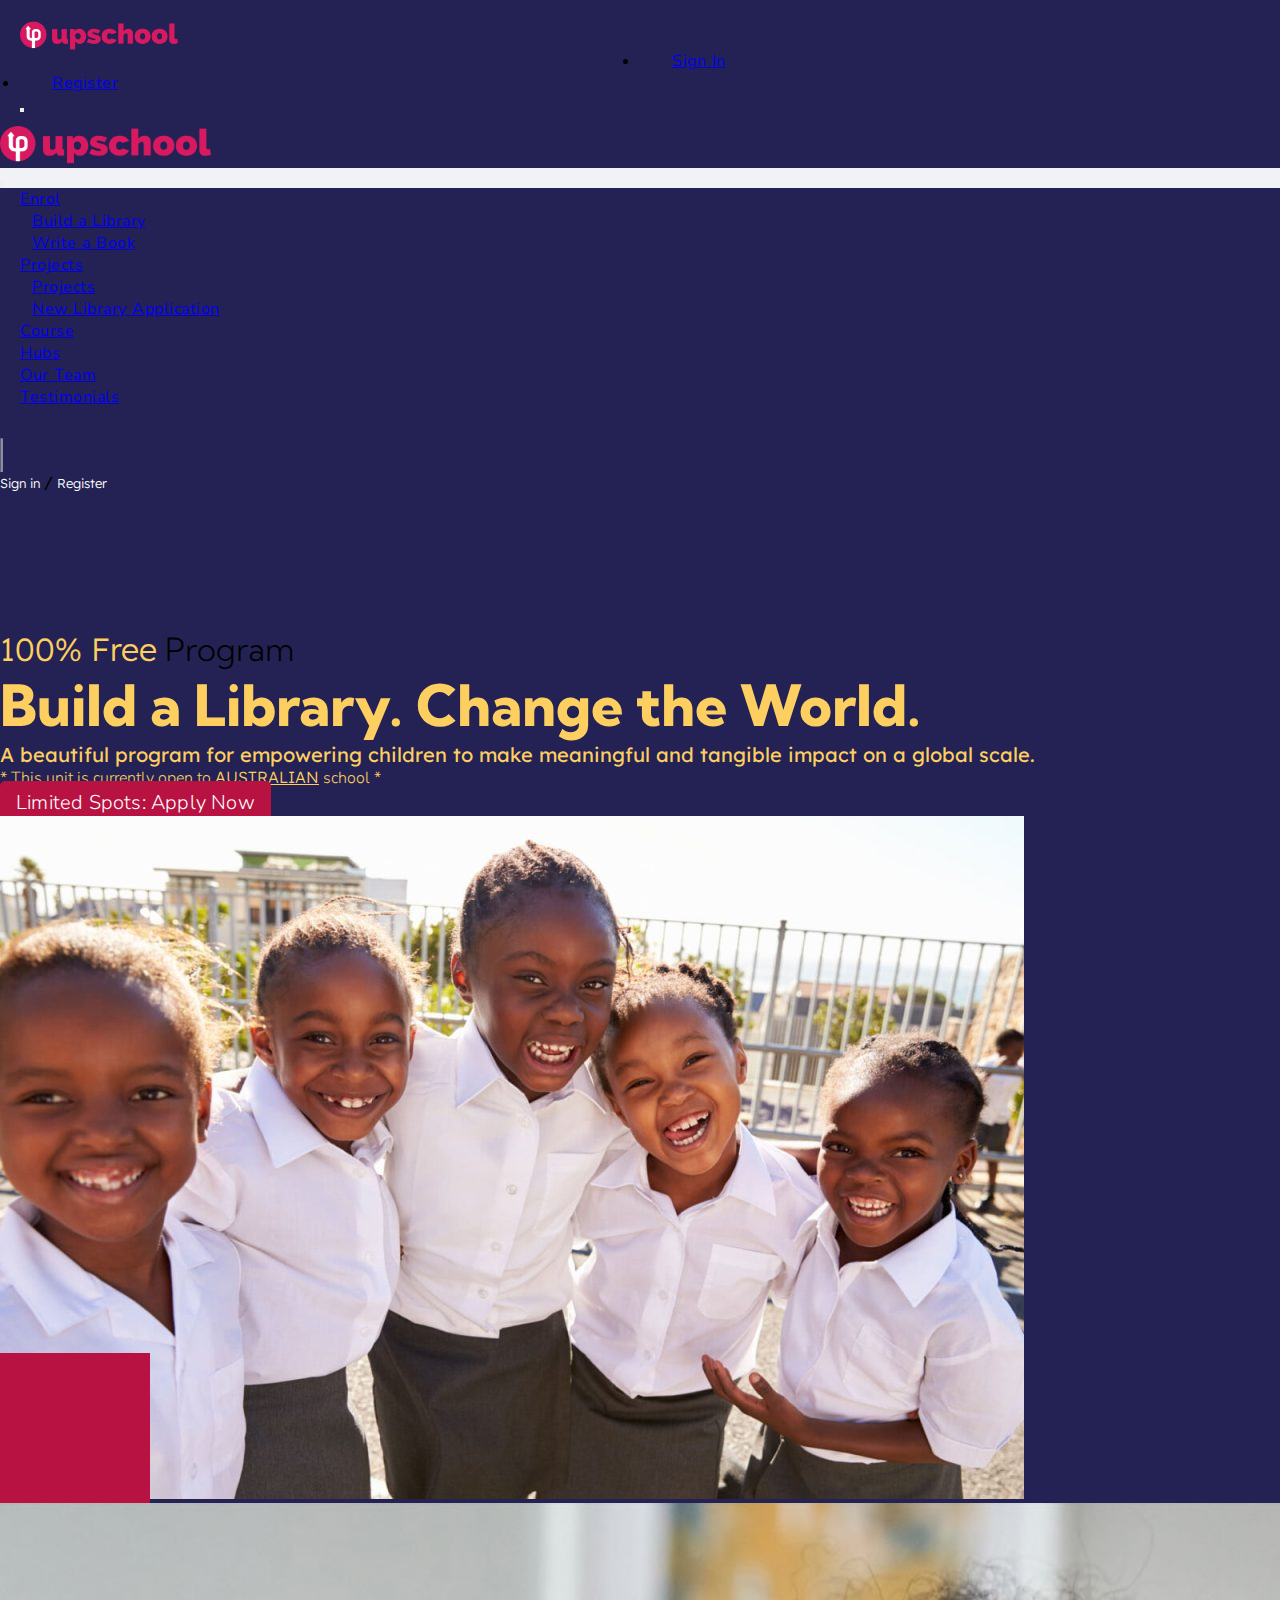
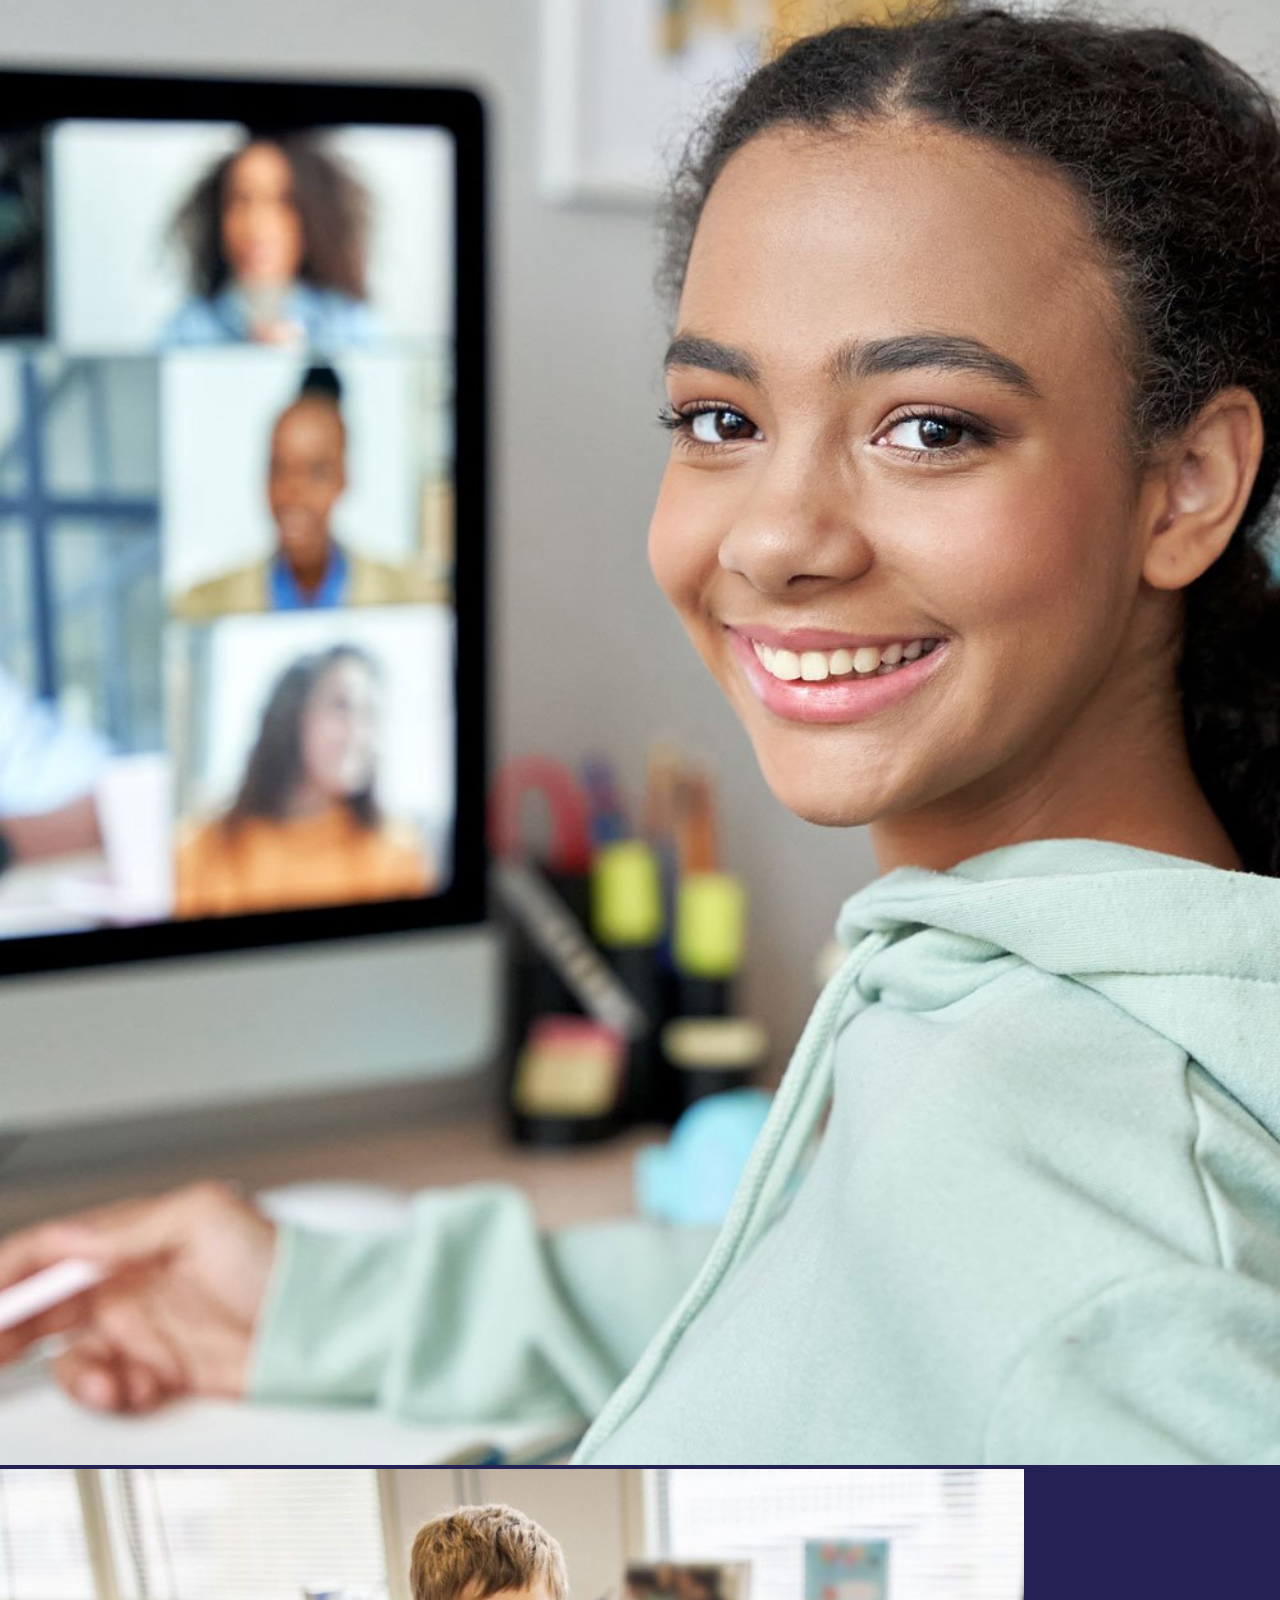
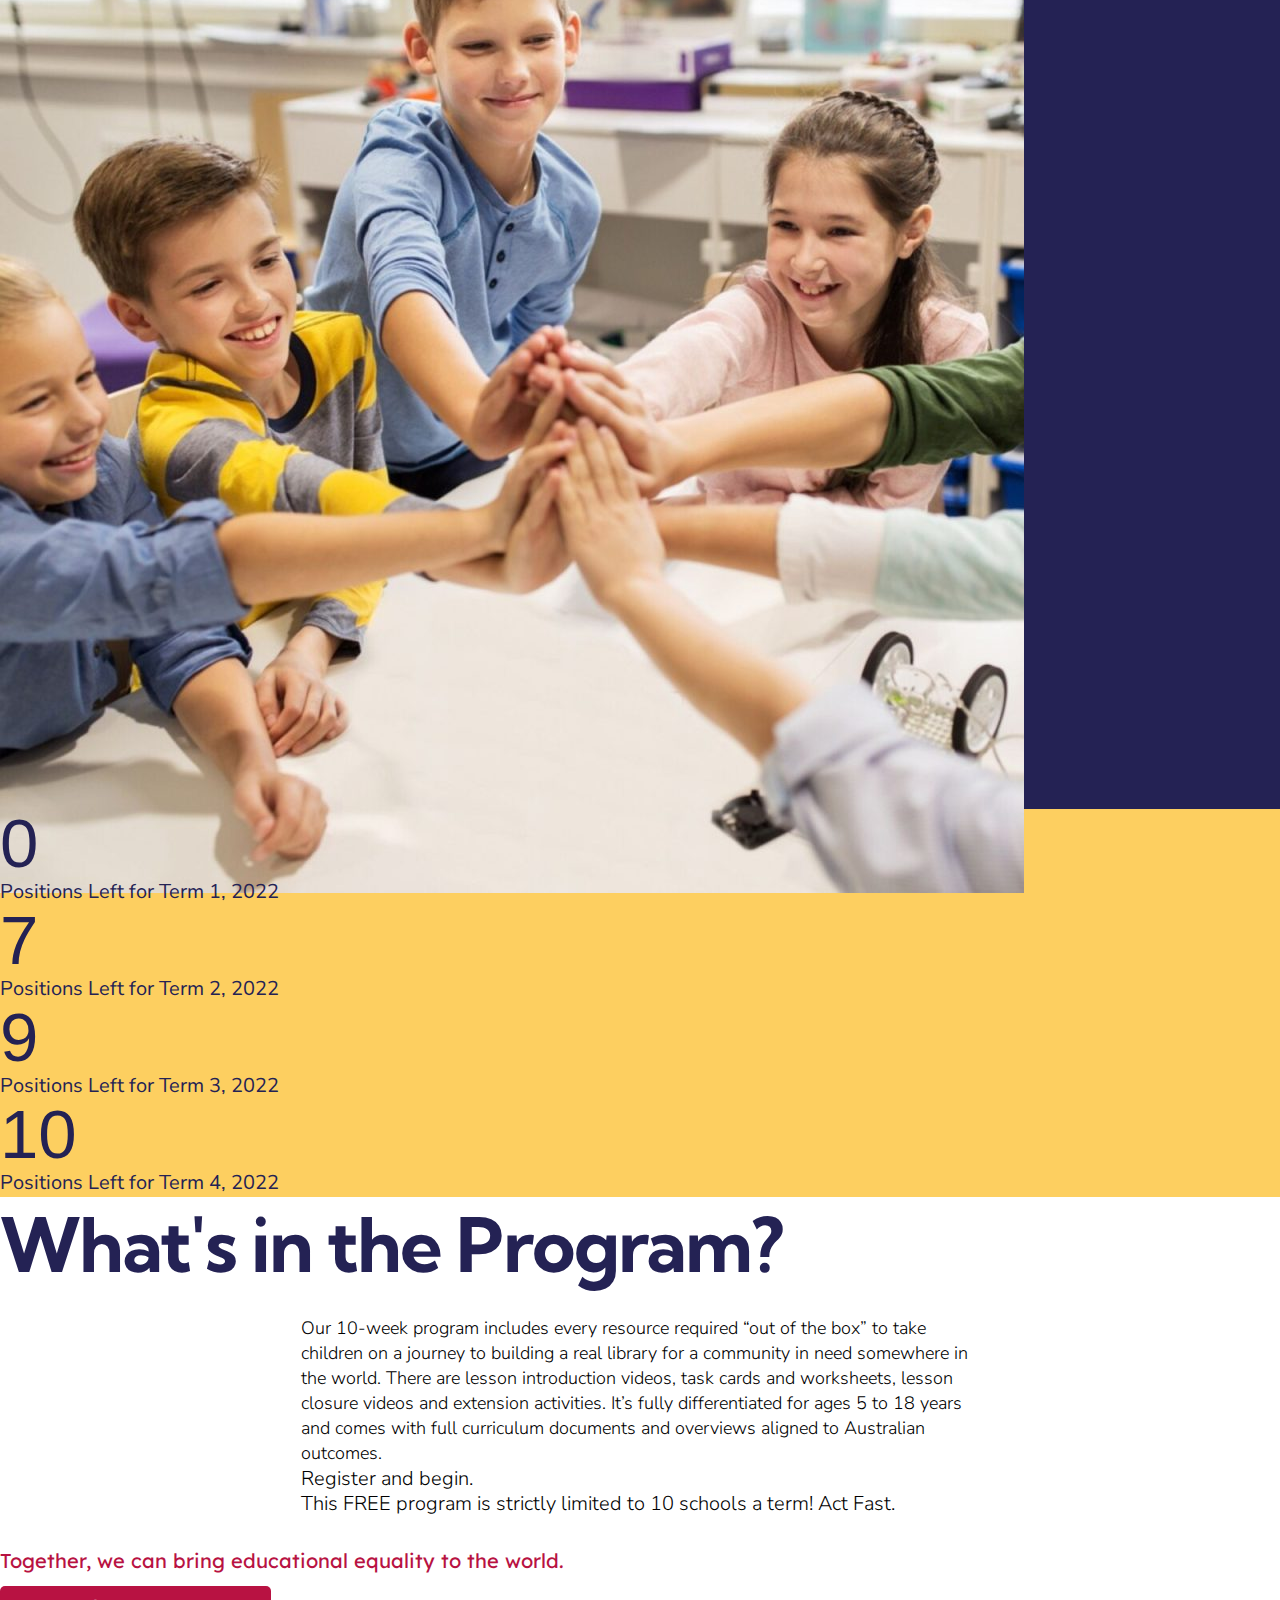
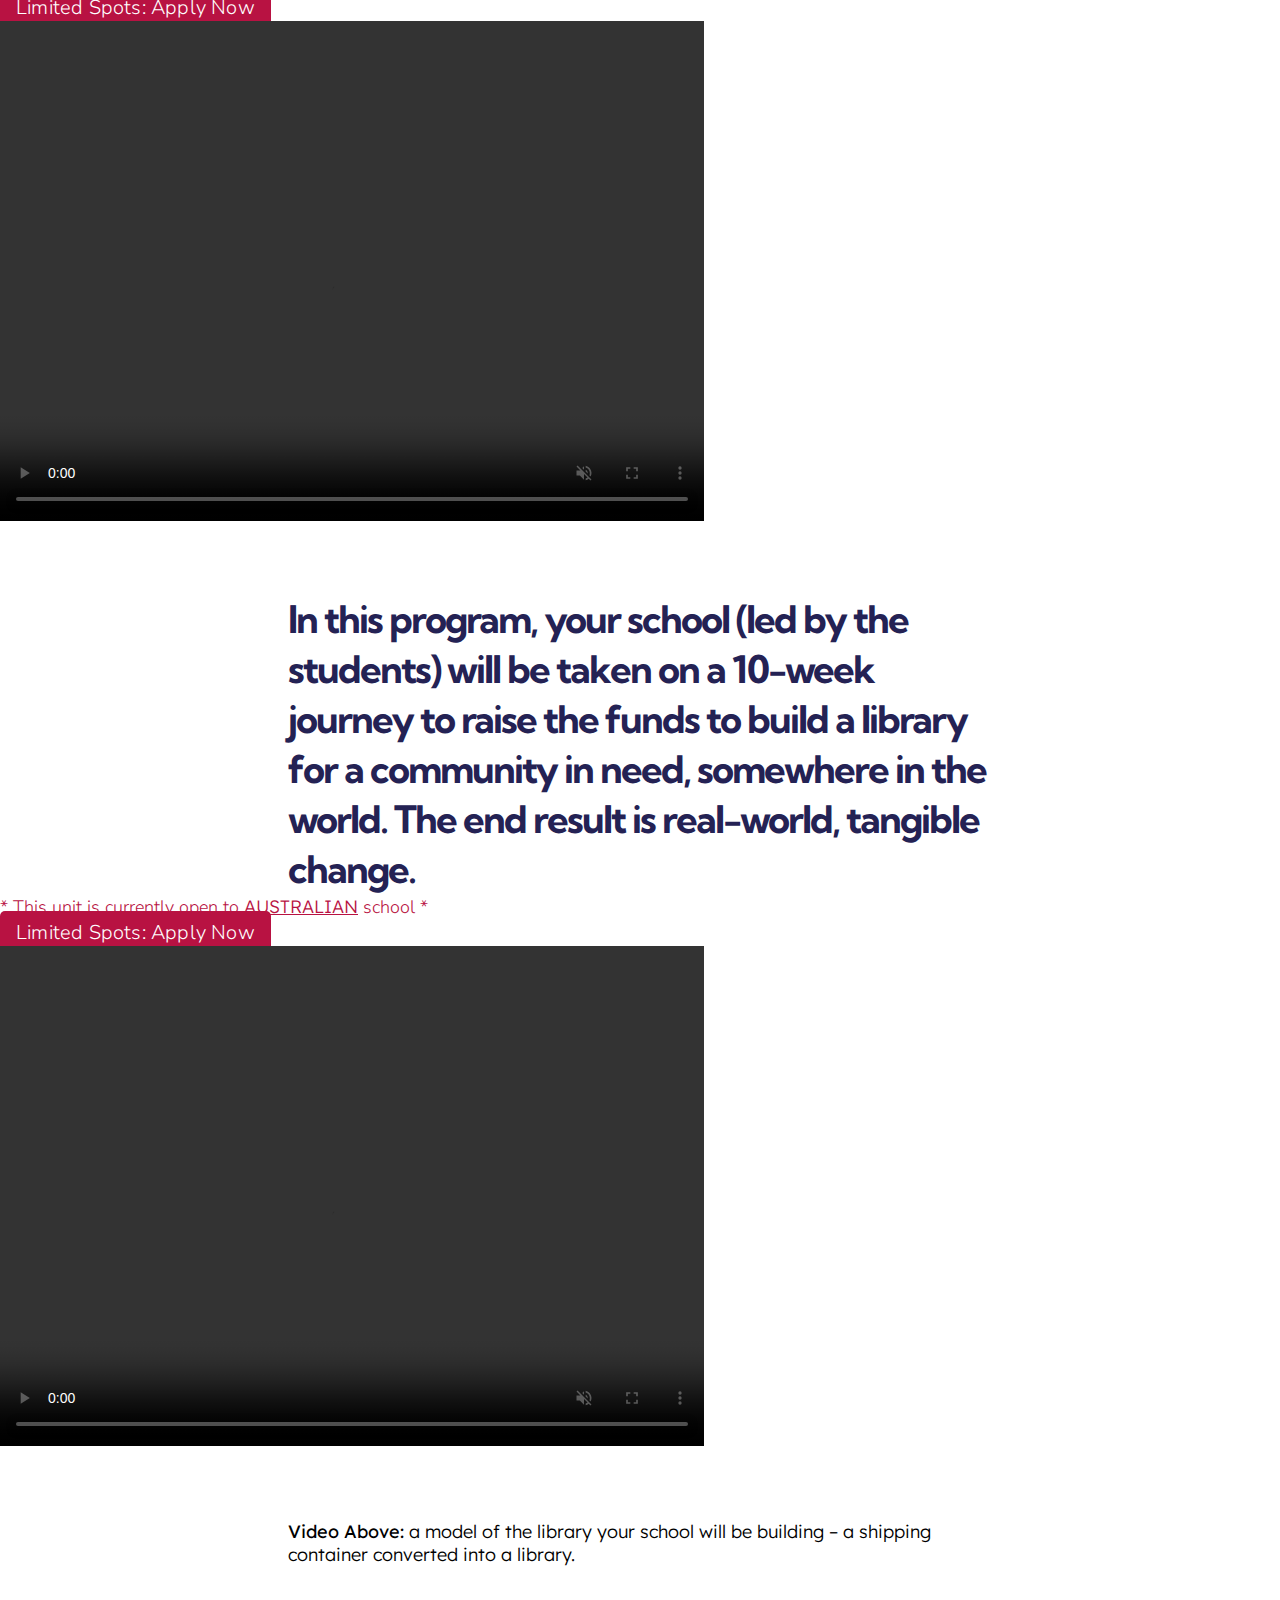
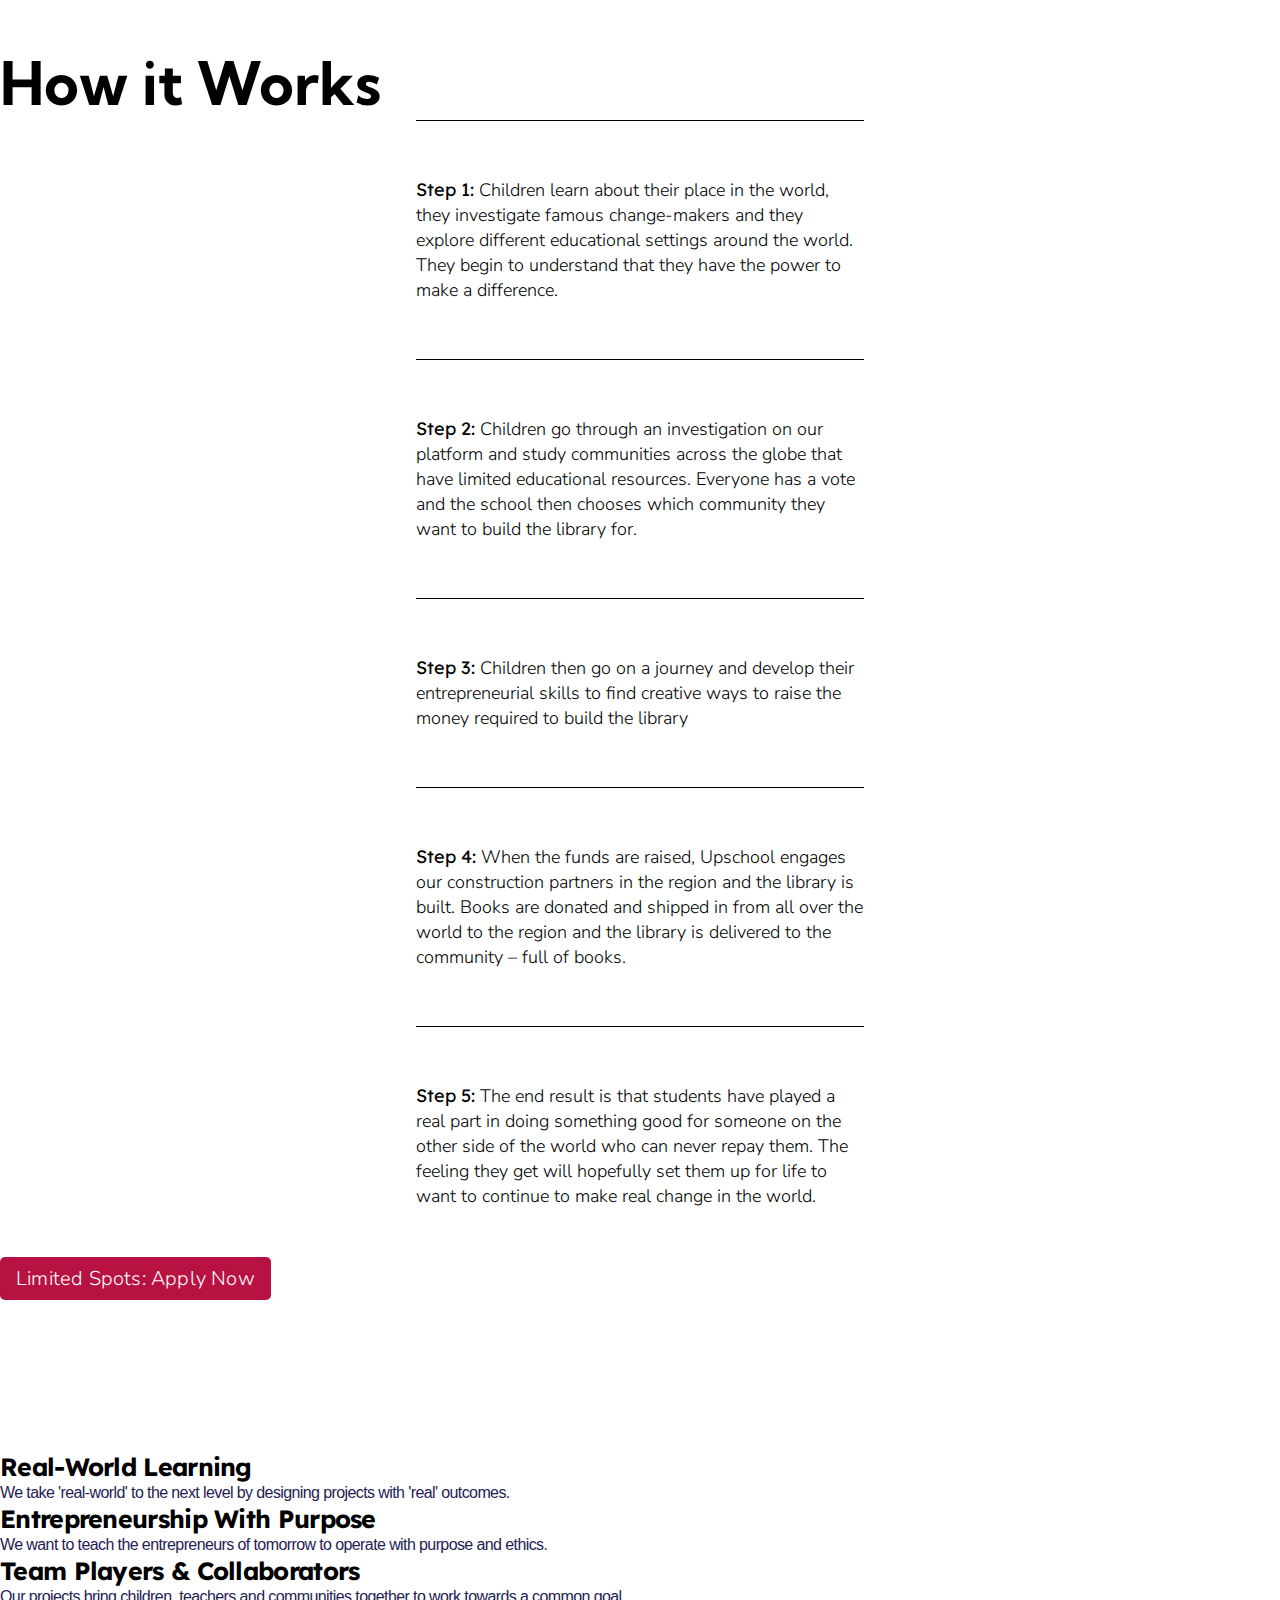
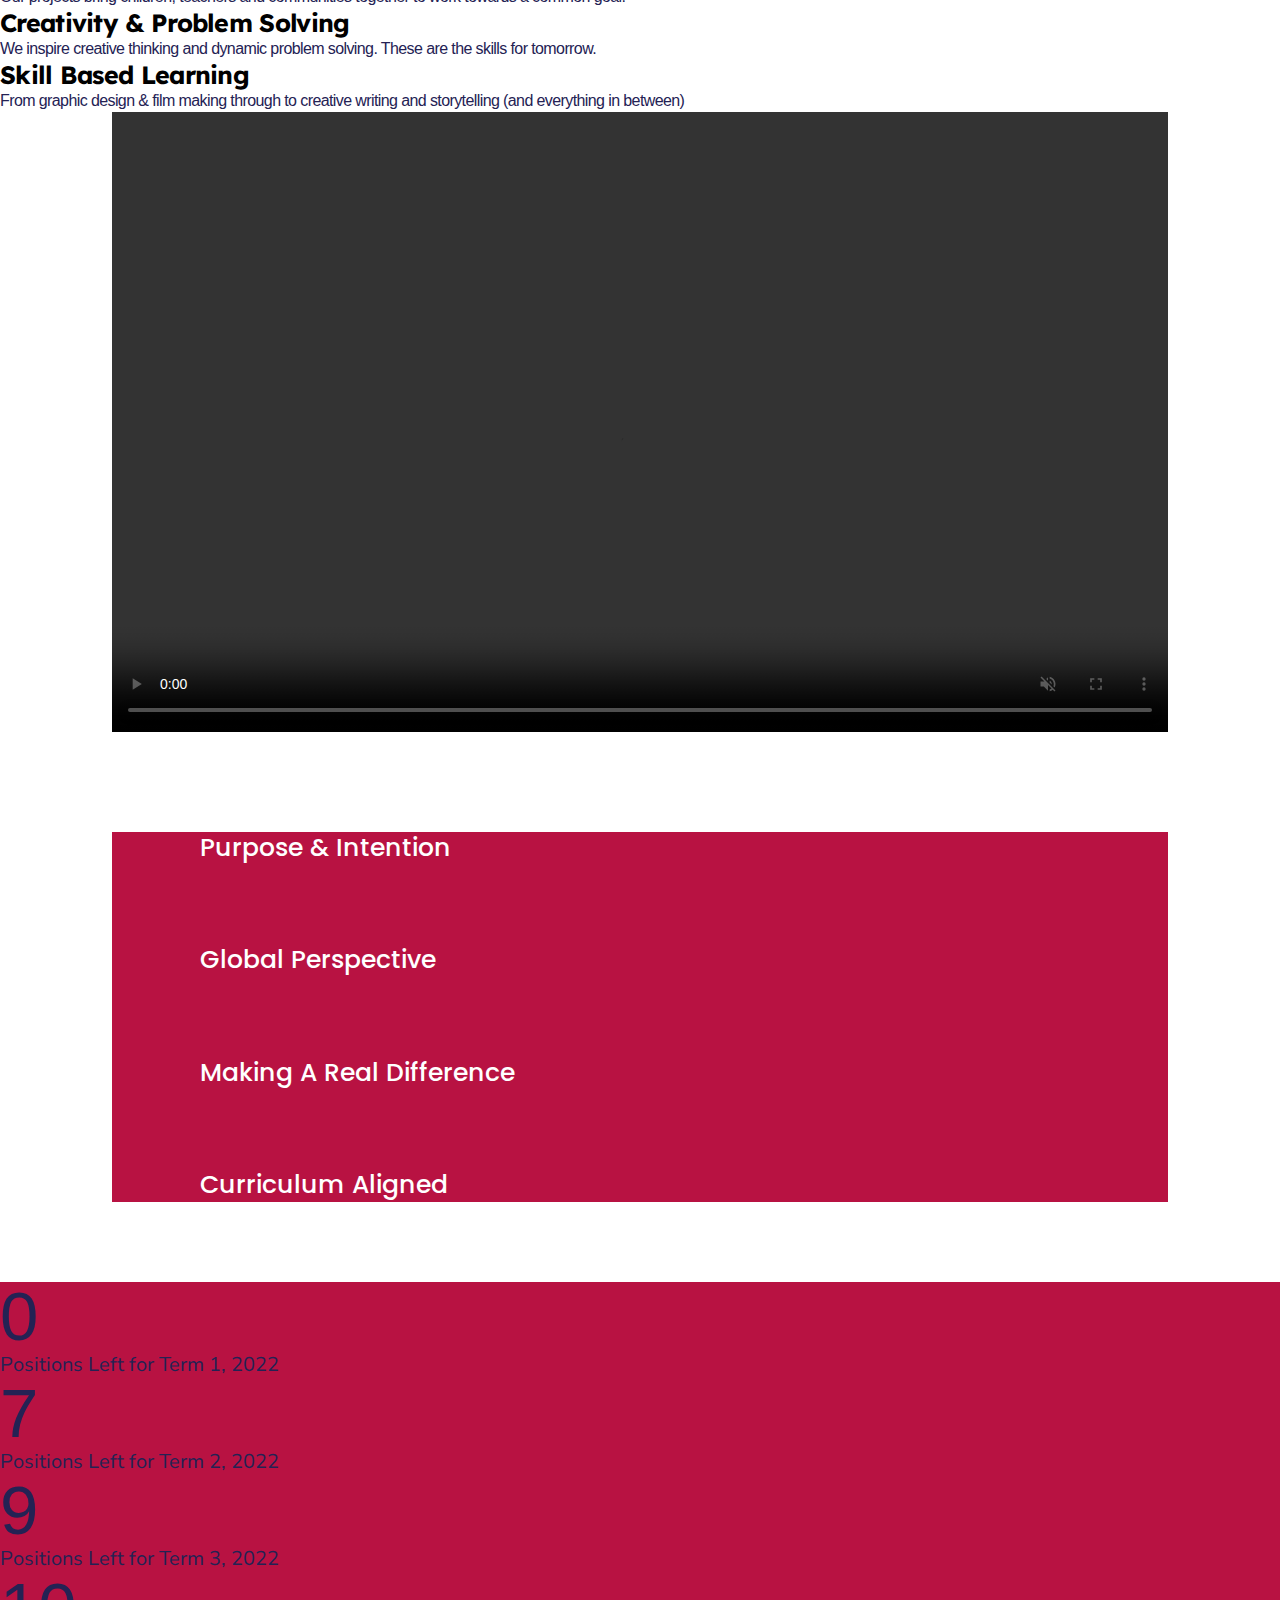
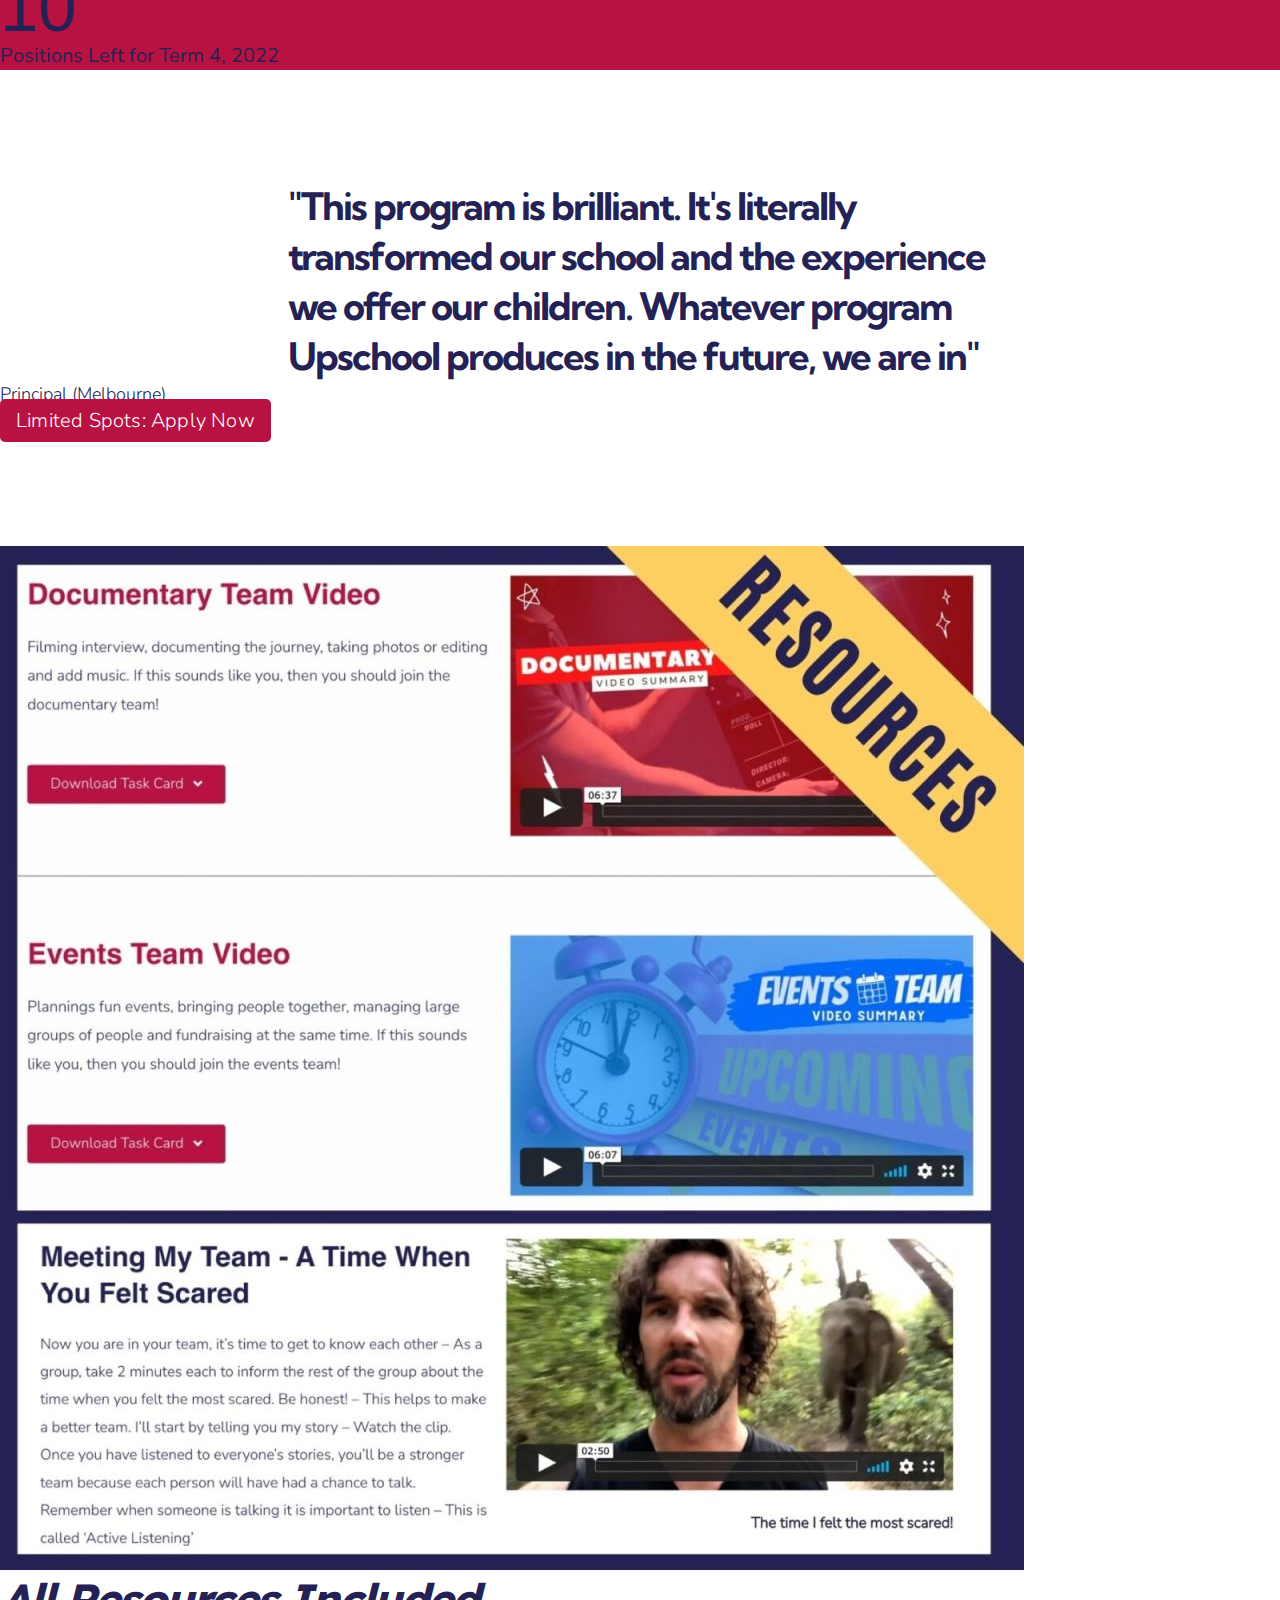
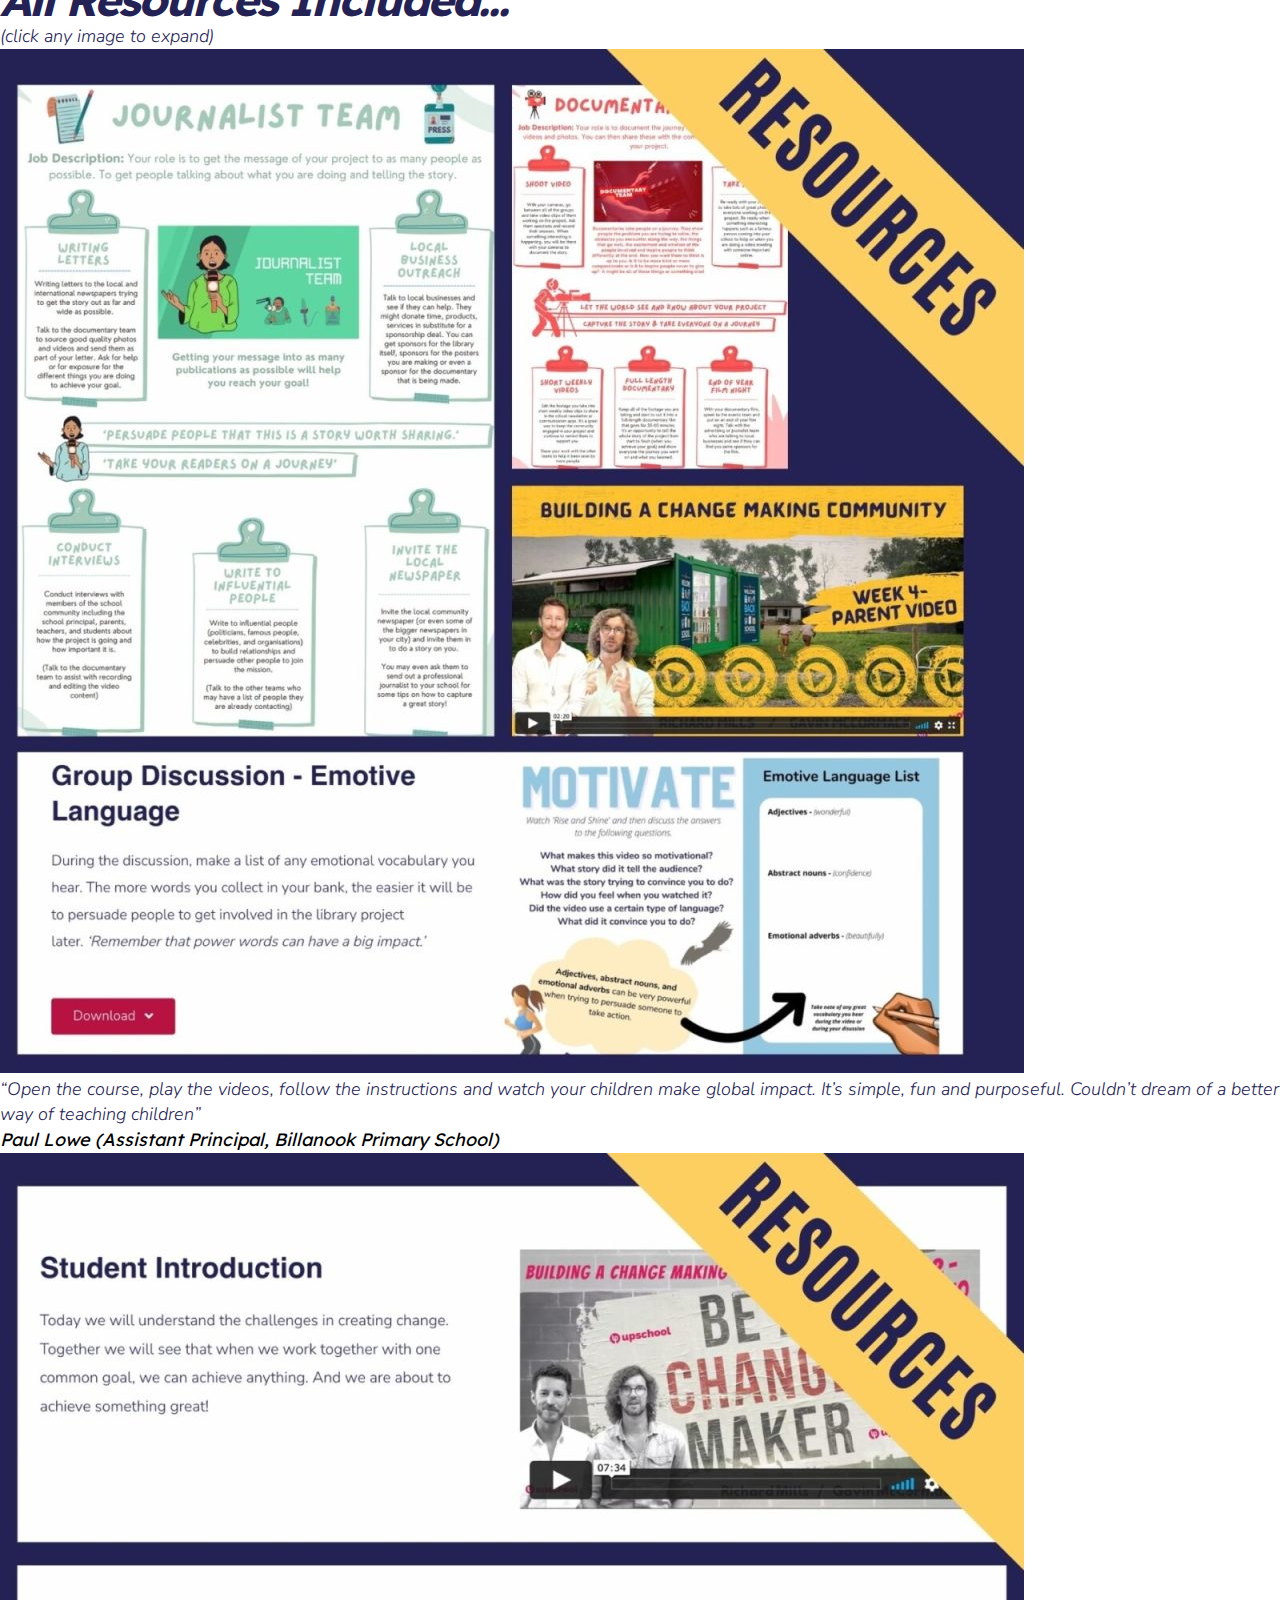
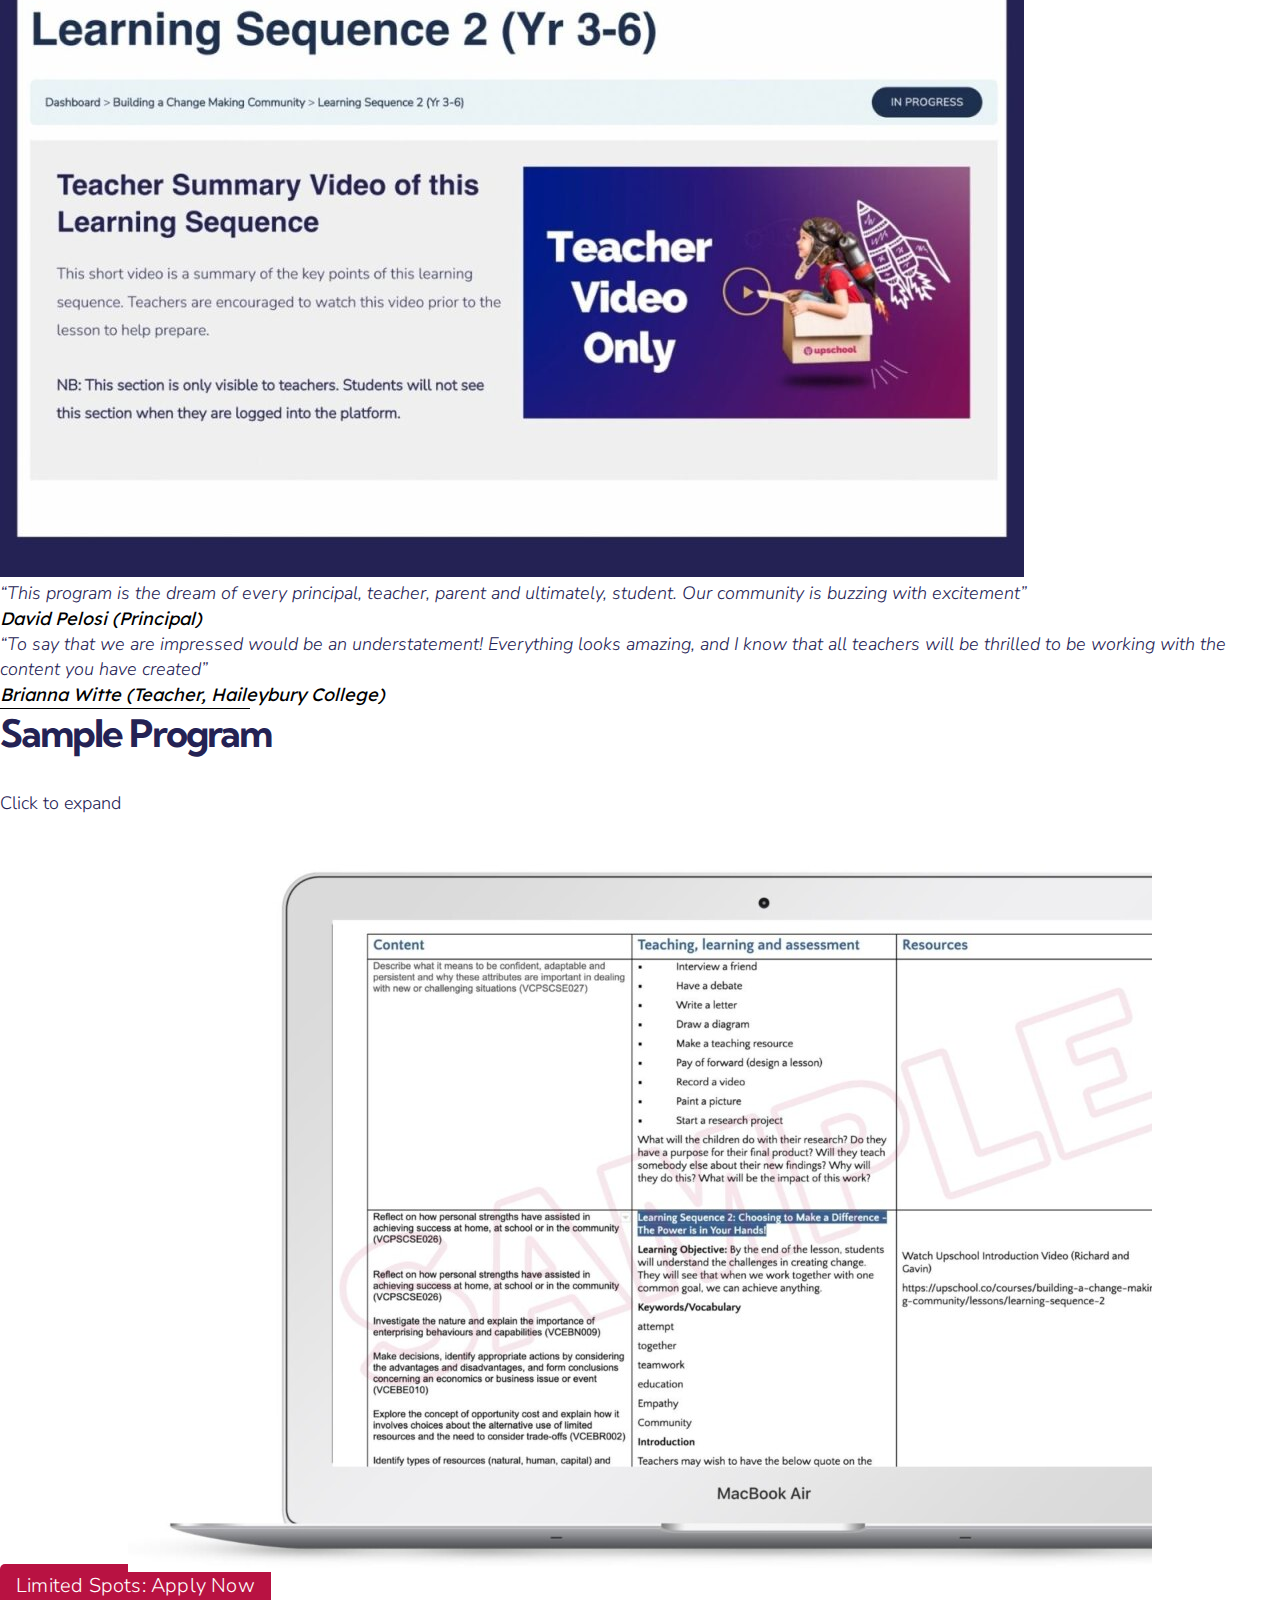
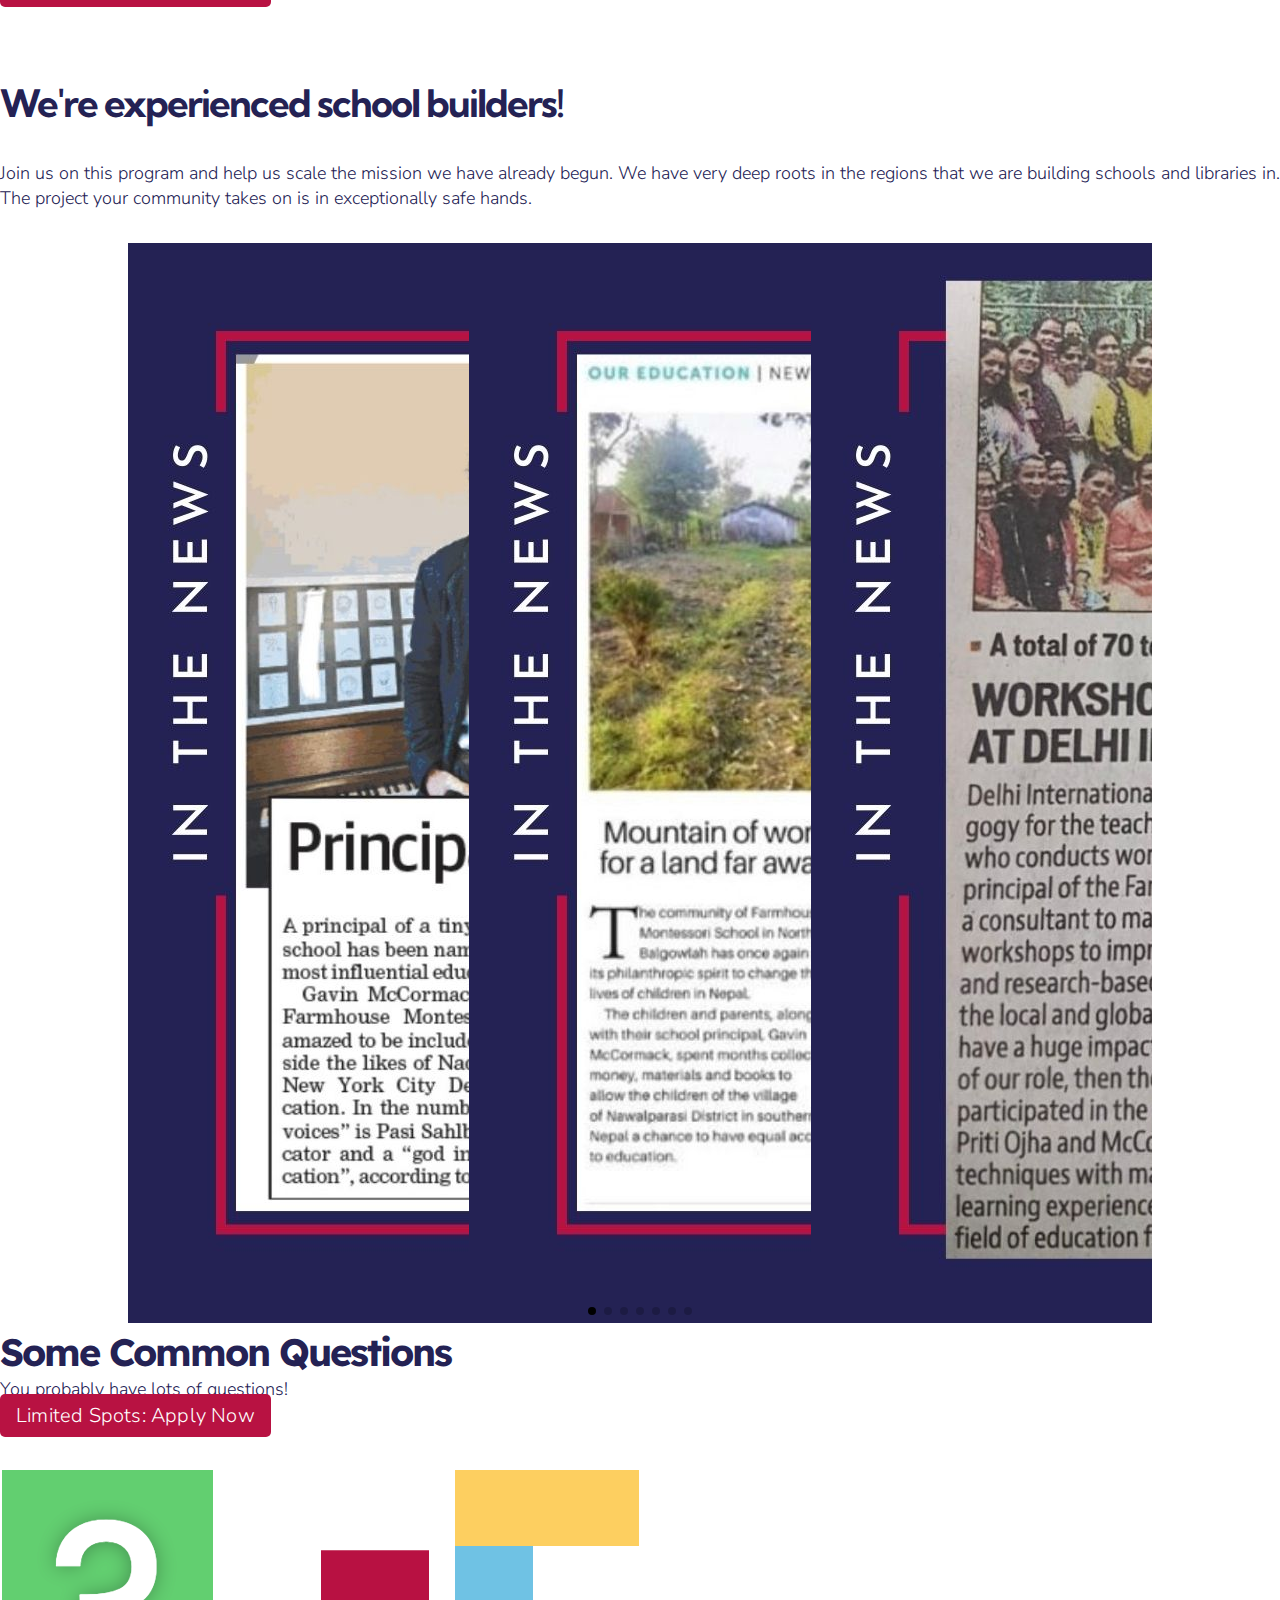
==== commit a537edd6: "done" ====
--- a/build_a_library.html
+++ b/build_a_library.html
@@ -4,6 +4,7 @@
     <meta charset="UTF-8" />
     <meta http-equiv="X-UA-Compatible" content="IE=edge" />
     <meta name="viewport" content="width=device-width, initial-scale=1.0" />
+    <link rel="icon" href="images/global/favicon.png" sizes="192x192"/>
     <!-- bootstrap link -->
     <link
       href="https://cdn.jsdelivr.net/npm/bootstrap@5.1.3/dist/css/bootstrap.min.css"
@@ -26,7 +27,38 @@
       crossorigin="anonymous"
     ></script>
     <!-- custom css -->
-    <link rel="stylesheet" href="style.css" />
+    <link rel="stylesheet" href="css/main.css" />
+    <!-- magnefic popup css -->
+    <link rel="stylesheet" href="https://cdnjs.cloudflare.com/ajax/libs/magnific-popup.js/1.1.0/magnific-popup.css" rel="stylesheet"/>
+
+    <style>
+      .image-source-link {
+          color: #98C3D1;
+        }
+
+        .mfp-with-zoom .mfp-container,
+        .mfp-with-zoom.mfp-bg {
+          opacity: 0;
+          -webkit-backface-visibility: hidden;
+          /* ideally, transition speed should match zoom duration */
+          -webkit-transition: all 0.3s ease-out; 
+          -moz-transition: all 0.3s ease-out; 
+          -o-transition: all 0.3s ease-out; 
+          transition: all 0.3s ease-out;
+        }
+
+        .mfp-with-zoom.mfp-ready .mfp-container {
+            opacity: 1;
+        }
+        .mfp-with-zoom.mfp-ready.mfp-bg {
+            opacity: 0.8;
+        }
+
+        .mfp-with-zoom.mfp-removing .mfp-container, 
+        .mfp-with-zoom.mfp-removing.mfp-bg {
+          opacity: 0;
+        }
+    </style>
     <title>Build a Library</title>
   </head>
   <body>
@@ -35,7 +67,7 @@
 
     <header class="header row sticky-top">
       <!-- <div class=" d-flex justify-content-center align-items-center">
-        <img src="logo.png" width="150px" />
+        <img src="images/global/logo.png" width="150px" />
       </div> -->
       <div class="col-6 col-md-9">
         <nav
@@ -44,7 +76,7 @@
           <div class="container p-0">
             <div class="header-left">
               <div>
-                <a href="#"><img src="logo.png" alt="" height="30" /></a>
+                <a href="https://aitldev14.github.io/upSchool"><img src="images/global/logo.png" alt="" height="30" /></a>
               </div>
             </div>
             <div class="d-flex align-items-center">
@@ -83,16 +115,16 @@
         >
           <div class="d-flex" style="width: 100%">
             <div class="nav-cont d-lg-flex" style="width: 100%">
-              <a class="navbar-text d-none d-lg-block" href="#">
-                <img src="logo.png" class="py-2" height="40" />
+              <a class="navbar-text d-none d-lg-block" href="https://aitldev14.github.io/upSchool">
+                <img src="images/global/logo.png" class="py-2" height="40" />
               </a>
               <div
                 class="d-flex align-items-center justify-content-between"
                 style="background-color: #f1f2f6"
               >
                 <div class="small-img p-4">
-                  <a class="navbar-brand" href="#">
-                    <img src="logo.png" alt="" height="18" />
+                  <a class="navbar-brand" href="https://aitldev14.github.io/upSchool">
+                    <img src="images/global/logo.png" alt="" height="18" />
                   </a>
                 </div>
                 <button class="navbar-toggler btn-close pe-5"></button>
@@ -131,7 +163,7 @@
                       <a class="dropdown-item nav-text" href="https://aitldev14.github.io/upSchool/projects">Projects</a>
                     </li>
                     <li>
-                      <a class="dropdown-item nav-text" href="https://aitldev14.github.io/upSchool/write-a-book">
+                      <a class="dropdown-item nav-text" href="#">
                         New Library Application
                       </a>
                     </li>
@@ -637,28 +669,47 @@
          <p class="click-explain mb-3">Join us on this program and help us scale the mission we have already begun. We have very deep roots in the regions that we are building schools and libraries in. The project your community takes on is in exceptionally safe hands. </p>
 
          <!-- Swiper -->
-         <div class="swiper mySwiper popUp container">
+         <div class="swiper mySwiper popUp container experienced-school-builder-magnific">
           <div class="swiper-wrapper">
             <div class="swiper-slide"> 
-              <img src="images/build-a-library/experienced-1.jpg" class="img-fluid mb-5" alt="">
+              <a href="images/build-a-library/experienced-1.jpg">
+                <img src="images/build-a-library/experienced-1.jpg" class="img-fluid mb-5" alt="">
+              </a>
             </div>
             <div class="swiper-slide">
-              <img src="images/build-a-library/experienced-2.jpg" class="img-fluid mb-5" alt="">
+              <a href="images/build-a-library/experienced-2.jpg">
+
+                <img src="images/build-a-library/experienced-2.jpg" class="img-fluid mb-5" alt="">
+              </a>
             </div>
             <div class="swiper-slide">
-              <img src="images/build-a-library/experienced-3.jpg" class="img-fluid mb-5" alt="">
+              <a href="images/build-a-library/experienced-3.jpg">
+
+                <img src="images/build-a-library/experienced-3.jpg" class="img-fluid mb-5" alt="">
+              </a>
             </div>
             <div class="swiper-slide">
-              <img src="images/build-a-library/experienced-4.jpg" class="img-fluid mb-5" alt="">
+              <a href="images/build-a-library/experienced-4.jpg">
+
+                <img src="images/build-a-library/experienced-4.jpg" class="img-fluid mb-5" alt="">
+              </a>
             </div>
             <div class="swiper-slide">
-              <img src="images/build-a-library/experienced-5.jpg" class="img-fluid mb-5" alt="">
+              <a href="images/build-a-library/experienced-5.jpg">
+                
+                <img src="images/build-a-library/experienced-5.jpg" class="img-fluid mb-5" alt="">
+              </a>
             </div>
             <div class="swiper-slide">
-              <img src="images/build-a-library/experienced-6.jpg" class="img-fluid mb-5" alt="">
+              <a href="images/build-a-library/experienced-6.jpg">
+                <img src="images/build-a-library/experienced-6.jpg" class="img-fluid mb-5" alt="">
+              </a>
             </div>
             <div class="swiper-slide">
-              <img src="images/build-a-library/experienced-7.jpg" class="img-fluid mb-5" alt="">
+              <a href="images/build-a-library/experienced-7.jpg">
+                <img src="images/build-a-library/experienced-7.jpg" class="img-fluid mb-5" alt="">
+              </a>
+              
             </div>
           </div>
           <div class="swiper-button-next bg-white"></div>
@@ -923,9 +974,10 @@
     ></script>
     <script src="js/jquery.min.js"></script>
    
-        <!-- Swiper JS -->
-        <script src="https://unpkg.com/swiper/swiper-bundle.min.js"></script>
-        <script src="js/custom.js"></script>
+    <!-- Swiper JS -->
+    <script src="js/custom.js"></script>
+    <script src="https://unpkg.com/swiper/swiper-bundle.min.js"></script>
+    <script src="https://cdnjs.cloudflare.com/ajax/libs/magnific-popup.js/1.1.0/jquery.magnific-popup.min.js"></script>
         
         <script>
           var swiper = new Swiper(".popUp", {
@@ -948,5 +1000,33 @@
           });
         </script>
 
+        <script>
+          $(document).ready(function() {
+              $('.experienced-school-builder-magnific').magnificPopup({
+                delegate: 'a',
+                type: 'image',
+                closeOnContentClick: false,
+                closeBtnInside: false,
+                mainClass: 'mfp-with-zoom mfp-img-mobile',
+                image: {
+                  verticalFit: true,
+                  titleSrc: function(item) {
+                    return item.el.attr('title') + ' &middot; <a class="image-source-link" href="'+item.el.attr('data-source')+'" target="_blank">image source</a>';
+                  }
+                },
+                gallery: {
+                  enabled: true
+                },
+                zoom: {
+                  enabled: true,
+                  duration: 300, // don't foget to change the duration also in CSS
+                  opener: function(element) {
+                    return element.find('img');
+                  }
+                }
+              });
+            });
+        </script>
+
   </body>
 </html>
--- a/css/main.css
+++ b/css/main.css
@@ -0,0 +1,1852 @@
+* {
+    font-family: 'Lexend', sans-serif;
+    padding: 0;
+    margin: 0;
+    margin: 0;
+    /* font-family: 'Kumbh Sans', sans-serif;
+    font-size: 1rem;
+    font-weight: 400;
+    line-height: 1.5;
+    color: #242254;
+    background-color: #fff;
+    -webkit-text-size-adjust: 100%;
+    -webkit-tap-highlight-color: rgba(28, 30, 39, 0); */
+}
+
+/* header section */
+/* navbar */
+body.offcanvas-active {
+    overflow: hidden;
+}
+
+.header {
+    background-color: #242254;
+    padding: 10px 0;
+    margin: 0;
+}
+
+.navbar-mobile {
+    padding: 10px 20px;
+}
+
+.header-left {
+    width: 50%;
+    float: left;
+    min-height: 20px;
+}
+
+.logo-mobile {
+    max-width: 130px;
+    padding-top: 10px;
+}
+
+.navbar-toggler.btn-close {
+    /* background: #242254; */
+}
+
+/* .logo-mobile img {
+  width: 100%;
+  height: auto;
+} */
+
+.dropdown-menu {
+    padding: 0;
+    /*  box-shadow: 0 0px 4px 0px rgba(0, 0, 0, 0.2); */
+}
+
+.dropdown:hover .dropdown-menu {
+    display: block;
+    margin-top: 0;
+}
+
+.offcanvas-header {
+    display: none;
+}
+
+.screen-overlay {
+    width: 0%;
+    height: 100%;
+    z-index: 20%;
+    position: fixed;
+    top: 0;
+    left: 0;
+    opacity: 0;
+    visibility: hidden;
+    background-color: rgba(34, 34, 34, 0.6);
+    transition: opacity 0.2s linear, visibility 0.1s, width 1s ease-in;
+}
+
+.screen-overlay.show {
+    transition: opacity 0.5s ease, width 0s;
+    opacity: 1;
+    width: 100%;
+    visibility: visible;
+}
+
+.small-img {
+    display: none;
+}
+
+.nav-text {
+    padding: 13px 20px !important;
+    font-family: 'Nunito Sans', Sans-serif;
+    font-size: 16px;
+    font-weight: 400;
+    letter-spacing: 0.5px;
+    word-spacing: 1px;
+}
+
+.dropdown-menu .dropdown-item {
+    padding-left: 2rem !important;
+    padding-right: 2rem !important;
+}
+
+hr.hr-1 {
+    width: 1px;
+    height: 2rem !important;
+    margin: 0;
+    margin-right: 1rem;
+    background-color: #fff;
+    opacity: 0.5;
+}
+
+/* .dropdown-menu > li:first-child() {
+  border-top-left-radius: 6px !important;
+  border-top-right-radius: 6px !important;
+} */
+
+.dropdown-menu .dropdown-item:hover,
+.dropdown-menu .dropdown-item.active {
+    background-color: #b81242;
+    color: #fff;
+}
+
+.control-search {
+    position: relative;
+    /* top: 6px; */
+    display: inline-block;
+    text-align: center;
+    line-height: 30px;
+    font-size: 25px;
+    padding: 13px 20px;
+    color: #fff;
+}
+
+.login-link,
+.register-link {
+    text-decoration: none;
+    font-family: 'Kumbh Sans', sans-serif;
+    font-size: 13px;
+    font-weight: 300;
+}
+
+.sign-in-text,
+.register-text {
+    color: #fff;
+}
+
+
+
+
+@media all and (max-width: 992px) {
+    .header {
+        background-color: #fff;
+        padding: 0px;
+    }
+
+    .offcanvas-header {
+        display: block;
+    }
+
+    .dropdown-menu.show {
+        display: block;
+        margin: 0px -100px;
+    }
+
+    .small-img {
+        display: block;
+    }
+
+    .dropdown-toggle.content-none::after {
+        content: none;
+    }
+
+    .nav-text {
+        padding: 12px 0 12px;
+        font-size: 1.2rem !important;
+        font-weight: 700;
+        letter-spacing: 0.5px;
+        color: #1c1e27 !important;
+    }
+
+    .mobile-offcanvas {
+        visibility: hidden;
+        transform: translateX(-100%);
+        border-radius: 0;
+        display: block;
+        position: fixed;
+        top: 0;
+        left: 0;
+        height: 100%;
+        z-index: 1200;
+        width: 60%;
+        overflow-y: scroll;
+        overflow-x: hidden;
+        transition: visibility 0.2s ease-in-out, transform 0.2s ease-in-out;
+        background-color: #fff !important;
+    }
+
+    html:lang(ar) .mobile-offcanvas {
+        transform: translateX(100%);
+    }
+
+    .mobile-offcanvas.show {
+        visibility: visible;
+        transform: translateX(0);
+    }
+
+    .nav-cont {
+        display: block !important;
+        padding-right: auto !important;
+        padding-left: auto !important;
+    }
+
+    .dropdown-menu {
+        border: none;
+    }
+
+    .nav-item {
+        border-bottom: 1px solid #eaeaea;
+        width: 100%;
+    }
+}
+
+/* home page banner video section */
+.banner-title {
+    width: 90%;
+    margin: 0 auto;
+    font-weight: 400;
+    letter-spacing: 2px;
+    line-height: 6rem;
+    top: 15%;
+    margin-top: 1rem;
+}
+
+.banner-over-text {
+    font-family: 'Nunito Sans', Sans-serif;
+    font-size: 19px;
+    font-weight: 400;
+}
+
+.banner-bottom-img {
+    position: relative;
+    top: -7rem;
+}
+
+
+/* six points */
+.icon i {
+    font-size: 50px;
+    margin-bottom: 20px;
+    color: #242254;
+}
+
+.six-points {
+    padding: 1rem 2.5rem
+}
+
+
+
+.title {
+    font-size: 22px;
+    font-weight: 900;
+}
+
+.details {
+    font-family: 'Nunito Sans', sans-serif;
+}
+
+/* magic video section */
+
+#magic-video-section {
+    top: 8%;
+}
+
+#magic-video-title {
+    font-family: "Lexend", Sans-serif;
+    font-size: 49px;
+    font-weight: 800;
+    margin-bottom: 2rem;
+}
+
+#magic-video-title span {
+    color: #fdcf60;
+}
+
+.magic-video-details {
+    text-align: center;
+    color: #FFFFFF;
+    font-family: "Nunito Sans", Sans-serif;
+    font-size: 20px;
+    font-weight: 100;
+    line-height: 1.8em;
+    letter-spacing: 1.1px;
+    width: 70%;
+    margin: 0 auto;
+}
+
+
+/* educational forever */
+#title {
+    color: #fdcf60;
+}
+
+.education-forever-title {
+    font-size: 52px;
+    font-weight: 900;
+}
+
+.entrepreneurship-section {
+    background-color: #242254;
+}
+
+.entrepreneurship-row {
+    padding: 4.5rem 0;
+}
+
+.entrepreneurship-title {
+    font-size: 47px;
+    font-weight: 800;
+    padding-right: 5rem;
+    width: 80%;
+    margin: 0 auto;
+}
+
+.entrepreneurship-details {
+    padding-top: 1.5rem;
+    font-family: "Nunito Sans", Sans-serif;
+    font-size: 16px;
+    font-weight: 300;
+    line-height: 1.8em;
+    width: 80%;
+    margin: 0 auto;
+}
+
+.img-position {
+    margin-top: -6rem;
+}
+
+
+/* people saying */
+
+.saying-title {
+    font-size: 45px;
+    font-weight: 900;
+}
+
+.swiper {
+    width: 80%;
+}
+
+.swiper-slide {
+    text-align: center;
+    font-size: 16px;
+    background: #fff;
+    -webkit-box-pack: center;
+    -ms-flex-pack: center;
+    -webkit-justify-content: center;
+    justify-content: center;
+    -webkit-box-align: center;
+    -ms-flex-align: center;
+    -webkit-align-items: center;
+    align-items: center;
+}
+
+.person-img img {
+    border-radius: 50%;
+    border: 2px solid rgba(122, 122, 122, 0.341);
+    padding: .01rem;
+    height: 126px;
+    width: 126px;
+}
+
+.testimonial-text {
+    width: 70%;
+    line-height: 2rem;
+    font-weight: 300;
+    margin: 0 auto;
+}
+
+.name {
+    font-size: 25px;
+    text-transform: uppercase;
+    font-weight: 900;
+    color: #242254;
+}
+
+.designation {
+    font-size: 15px;
+    font-weight: 300;
+}
+
+.pagination-gap {
+    margin-bottom: 12rem;
+}
+
+.swiper-button-next {
+    background-image: url(../images/home/chevron-right-solid.svg);
+    background-repeat: no-repeat;
+    background-size: 60% auto;
+    background-position: center;
+}
+
+.swiper-button-next::after {
+    display: none;
+}
+
+
+.swiper-button-prev {
+    background-image: url(../images/home/chevron-left-solid.svg);
+    background-repeat: no-repeat;
+    background-size: 60% auto;
+    background-position: center;
+}
+
+.swiper-button-prev::after {
+    display: none;
+}
+
+.swiper-pagination-bullet-active {
+    background-color: #000 !important;
+}
+
+
+.divider {
+    width: 98%;
+    height: 1px;
+    background: #e8e7ed;
+    margin: 0 auto;
+}
+
+
+
+/* / new footer design / */
+.footer-new {
+    position: relative;
+    background-color: #181739F0;
+}
+
+#footer-divider {
+    width: 10%;
+}
+
+.footer-title {
+    font-size: 47px;
+    font-weight: 600;
+    letter-spacing: 3px;
+}
+
+.footer-details {
+    font-size: 14px;
+    width: 65%;
+}
+
+.footer-link {
+    font-size: 12px;
+    font-weight: 300;
+}
+
+.acknowladgement {
+    font-size: 12px;
+    font-weight: 500;
+    letter-spacing: 3px;
+}
+
+.footer-bottom-details {
+    font-size: 14px;
+    margin-bottom: 3rem;
+    width: 75%;
+}
+
+.overlay-image {
+    position: absolute;
+    background: url("../images/home/indigenous-art.jpg") center/contain;
+    background-repeat: no-repeat;
+    background-size: cover;
+    top: 0;
+    width: 100%;
+    height: 100%;
+    /* / just to show you the text is still there! / */
+    opacity: 0.05;
+}
+
+@media screen and (max-width: 992px) {
+    .img-position {
+        margin-top: 1rem;
+    }
+}
+
+@media screen and (max-width: 576px) {
+
+    #responsive-banner-title h1,
+    #magic-video-section h1 {
+        font-size: 2.5rem;
+    }
+
+
+
+    .magic-video-details {
+        font-size: 16px;
+        line-height: 1.3em;
+        width: 95%;
+    }
+
+    .magic-video-details-italic {
+        font-size: 16px;
+        line-height: 1.5em;
+        letter-spacing: 1px;
+        width: 95%;
+    }
+
+    .education-forever-title {
+        font-size: 40px;
+        font-weight: 900;
+    }
+
+    .entrepreneurship-title {
+        font-size: 30px;
+        font-weight: 500;
+        padding-right: 2rem;
+        width: 100%;
+        margin: 0 auto;
+    }
+
+    .entrepreneurship-details {
+        width: 100%;
+    }
+
+    .saying-title {
+        font-size: 32px !important;
+        font-weight: 700;
+    }
+
+    .footer-top-img img {
+        width: 243px;
+        height: 230px;
+    }
+
+    #footer-section-title {
+        font-size: 32px;
+    }
+
+    #footer-section-details {
+        font-size: 14px;
+        width: 98%;
+    }
+
+    #footer-middle-img img {
+        width: 138px;
+        height: 43px;
+    }
+
+    #footer-bottom {
+        font-size: 12px;
+        margin-bottom: 3rem;
+        width: 98%;
+    }
+}
+
+@media screen and (max-width: 550px) {
+    .footer-logo {
+        padding-bottom: 1rem;
+    }
+
+    .footer-bottom {
+        flex-direction: column;
+    }
+}
+
+
+
+
+/*----------------------- Projects page -------------------*/
+.vert-center-text {
+    position: absolute;
+    top: 25%;
+    left: 0;
+    text-align: center;
+    width: 100%;
+}
+
+#project-video {
+    top: 25%;
+}
+
+.vert-center-text h1 {
+    color: white;
+    font-size: 5rem;
+    line-height: 1;
+    font-family: 'Nunito Sans', sans-serif;
+    font-weight: 900;
+}
+
+.vert-center-container {
+    position: relative;
+    background-image: linear-gradient(180deg, #223554C9 0%, #242254 100%);
+
+}
+
+video {
+    object-fit: fill;
+    width: 100%;
+    opacity: 0.5;
+}
+
+
+.title-details {
+    margin: 0 auto;
+    letter-spacing: 1px;
+    line-height: 2rem;
+    width: 60%;
+}
+
+.mojaic {
+    position: relative;
+    width: 100%;
+    height: 6px;
+    background: white;
+    top: -0.37rem;
+}
+
+/* top projects */
+.top-project {
+    color: #242254;
+    font-weight: 900;
+    font-size: 38px;
+}
+
+.button {
+    background-color: #bbb;
+    display: block;
+    margin: 10px 0;
+    padding: 10px;
+    width: 100%;
+    border: none;
+    font-family: 'Nunito Sans', sans-serif;
+    ;
+}
+
+.project-card {
+    border: 1px solid #52575d4d;
+    border-radius: .5rem;
+}
+
+.project-img {
+    border-top-left-radius: .5rem;
+    border-top-right-radius: .5rem;
+}
+
+.project-title {
+    color: #242254;
+    font-size: 20px;
+    line-height: 21px;
+}
+
+.project-details {
+    font-size: 14px;
+    font-weight: 200;
+}
+
+.price-title {
+    color: #b81242;
+    font-size: 18px;
+    font-weight: 500;
+}
+
+.price-divider {
+    width: 50px;
+    height: 2px;
+    background: #b81242;
+}
+
+.price {
+    font-size: 17px;
+    font-weight: 300;
+}
+
+.information-section {
+    margin-top: 6rem;
+}
+
+.information-title {
+    color: #242254;
+    font-size: 50px;
+    font-weight: 700;
+    line-height: 1;
+}
+
+.information-divider {
+    width: 80px;
+    height: 2px;
+    background: #242254;
+}
+
+.girl-pencil-img img,
+.girl-pencil-details {
+    padding: 0 35px;
+    text-align: justify;
+}
+
+.girl-pencil-details {
+    font-size: 15px;
+    font-weight: 300;
+    line-height: 1.8em;
+}
+
+.girl-computer-img img {
+    padding: 35px;
+}
+
+/* Millions of children across */
+.millionsOfChild-section {
+    position: relative;
+    background-color: #181739F0;
+}
+
+
+
+.millionsOfChild-overlay-image {
+    position: absolute;
+    background: url("../images/project/projects-hero.jpg") center/contain;
+    background-repeat: no-repeat;
+    background-size: cover;
+    top: 0;
+    width: 100%;
+    height: 100%;
+    /* / just to show you the text is still there! / */
+    opacity: 0.30;
+}
+
+.millionsOfChild-section {
+    margin-top: 7rem;
+}
+
+.millionsOfChild-section h1 {
+    color: white;
+    padding: 3rem 4rem 1.8rem 4rem;
+    font-size: 3.7rem;
+    line-height: 1;
+    font-weight: 700;
+    letter-spacing: 0px;
+}
+
+.millionsOfChild-section p {
+    font-size: 26px;
+    line-height: 1;
+}
+
+.millionsOfChild-section-divider {
+    width: 60px;
+    height: 3px;
+    background: rgba(255, 255, 255, 0.35);
+    margin: 0 auto;
+}
+
+
+#given-kids-img {
+    padding-top: 2rem;
+}
+
+
+.gavin-building-img img {
+    height: 100%;
+}
+
+
+
+/* exprience */
+#experience-overlay-image {
+    background: url("../images/project/boys-playing.jpg") center/contain;
+    background-repeat: no-repeat;
+    background-size: cover;
+}
+
+
+@media screen and (max-width: 576px) {
+    #project-video h1 {
+        font-size: 25px;
+    }
+
+    .title-details {
+        width: 90%;
+    }
+
+    .top-project {
+        font-size: 25px;
+        text-align: center;
+    }
+
+    .information-title {
+        font-size: 30px;
+    }
+
+    #information-title {
+        padding: 0 35px;
+    }
+
+    #millionsOfChild-title {
+        font-size: 30px;
+    }
+
+    #millionsOfChild-details {
+        font-size: 20px;
+        width: 90%;
+    }
+
+    .gavin-building-img {
+        padding: 0 35px;
+        height: 100% !important;
+    }
+
+    .millionsOfChild-section h1 {
+        color: white;
+        font-size: 1.7rem;
+        line-height: 1;
+        font-weight: 500;
+        letter-spacing: 0px;
+    }
+
+    .millionsOfChild-section p {
+        font-size: 20px;
+    }
+
+    .millionsOfChild {
+        margin-top: 3rem;
+    }
+}
+
+
+
+/* Course page */
+
+* {
+    padding: 0;
+    margin: 0;
+}
+
+.top-bg {
+    background: linear-gradient(#292254, #B71242);
+    background-size: 100% 100%;
+    background-repeat: no-repeat;
+}
+
+/* .top-img img{
+  display: flex;
+  align-items: center;
+} */
+
+.button {
+    background-color: #bbb;
+    display: block;
+    margin: 10px 0;
+    padding: 10px;
+    width: 100%;
+    border: none;
+}
+
+.card {
+    box-shadow: 0 4px 8px 0 rgba(0, 0, 0, 0.2);
+}
+
+.course-title {
+    font-size: 22px;
+    font-weight: 600;
+}
+
+.course-details {
+    font-size: 16px;
+    font-weight: 300;
+
+}
+
+.top-title {
+    color: #fdcf60;
+}
+
+.banner-text {
+    padding-left: 6rem;
+}
+
+.top-details {
+    font-size: 13px;
+    font-weight: 300;
+}
+
+.top-italic {
+    font-style: italic;
+    font-size: 13px;
+    font-weight: 700;
+}
+
+.magic-video-details-italic {
+    font-style: italic;
+    font-family: "Nunito Sans", Sans-serif;
+    font-size: 22px;
+    line-height: 1.8em;
+    letter-spacing: 1.1px;
+    margin-top: 1.5rem;
+    font-weight: 700;
+}
+
+@media screen and (max-width: 992px) {
+    .banner-text {
+        padding-left: 0rem;
+        width: 100%;
+        margin: 0 auto;
+    }
+
+    .banner-img img {
+        width: 50%;
+        display: block;
+        margin-left: auto;
+        margin-right: auto;
+    }
+}
+
+
+/* Build a library */
+
+/* banner section */
+.banner-section {
+    background-color: #242254;
+}
+
+.yelloe-text-color {
+    color: #fdcf60;
+    ;
+}
+
+.free-program {
+    font-size: 32px;
+    font-weight: 300;
+    line-height: 1.2;
+    font-family: 'Kumbh Sans', sans-serif;
+}
+
+.build-library {
+    font-size: 57px;
+    font-weight: 800;
+    line-height: 1.3em;
+    font-family: 'Kumbh Sans', sans-serif;
+}
+
+.banner-details {
+    font-size: 20px;
+    font-weight: normal;
+    text-transform: none;
+    font-style: normal;
+    text-decoration: none;
+    line-height: 25px;
+    letter-spacing: 0px;
+}
+
+.underline-text {
+    font-family: "Nunito Sans", Sans-serif;
+    font-weight: 300;
+}
+
+.box-img {
+    position: relative;
+}
+
+.box-img div {
+    height: 150px;
+    width: 150px;
+    background-color: #b81242;
+    position: absolute;
+    bottom: 0;
+    left: 0;
+}
+
+
+/* counter section */
+.count-number {
+    color: #242254;
+    font-size: 69px;
+    line-height: 1;
+    font-family: "Arial", Sans-serif;
+}
+
+.count-title {
+    color: #242254;
+    font-family: "Nunito Sans", Sans-serif;
+    font-weight: 400;
+    line-height: 1.4em;
+    font-size: 20px;
+}
+
+.counter-section {
+    background-color: #fdcf60;
+}
+
+/* body title section */
+.heading-title {
+    font-family: 'Kumbh Sans', sans-serif;
+    color: #242254;
+    font-size: 75px;
+    font-weight: bold;
+    font-style: normal;
+    text-decoration: none;
+    line-height: 95px;
+    letter-spacing: -2px;
+}
+
+.heading-title-cover {
+    width: 53%;
+    margin: 0 auto;
+    margin-top: 1.5rem;
+}
+
+.heading-title-cover p {
+    font-family: "Nunito Sans", Sans-serif;
+    font-size: 18px;
+    font-weight: 300;
+    text-transform: none;
+    font-style: normal;
+    text-decoration: none;
+    line-height: 25px;
+    letter-spacing: 0px;
+}
+
+#heading-title-part-1 {
+    font-size: 20px;
+    font-weight: 300;
+    margin: 0;
+}
+
+.heading-title-part-2 {
+    color: #b81242;
+    font-family: "Nunito Sans", Sans-serif;
+    font-size: 20px;
+    font-weight: 400;
+    margin: 2rem 0 1.3rem 0;
+}
+
+
+
+.heading-btn a {
+    text-decoration: none;
+    font-family: "Nunito Sans", Sans-serif;
+    font-size: 20px;
+    font-weight: 300;
+    text-transform: capitalize;
+    letter-spacing: 0.2px;
+    background-color: #b81242;
+    padding: .5rem 1rem;
+    color: white;
+    border-radius: 5px;
+}
+
+
+
+/* Then style the iframe to fit in the container div with full height and width */
+.responsive-iframe {
+    position: absolute;
+    top: 0;
+    left: 0;
+    bottom: 0;
+    right: 0;
+    width: 100%;
+    height: 100%;
+}
+
+/* back to top button */
+
+#myBtn {
+    display: none;
+    position: fixed;
+    bottom: 20px;
+    right: 30px;
+    z-index: 99;
+    font-size: 18px;
+    outline: none;
+    background-color: #444444;
+    color: white;
+    cursor: pointer;
+    padding: 10px;
+    border: 1px solid #444444;
+}
+
+
+#video-info {
+    background-image: none;
+}
+
+#video-info video {
+    width: 55%;
+    opacity: 1;
+    margin-bottom: 4rem;
+}
+
+/* Discription */
+
+.discription {
+
+    width: 55%;
+    margin: 0 auto;
+}
+
+.discription p {
+    color: #242254;
+    font-size: 38px;
+    font-weight: bold;
+    font-style: normal;
+    text-decoration: none;
+    line-height: 50px;
+    letter-spacing: -2px;
+    font-family: 'Kumbh Sans', sans-serif;
+}
+
+.discription-text {
+    color: #b81242;
+    font-family: "Nunito Sans", Sans-serif;
+    font-weight: 300;
+    font-size: 18px;
+}
+
+.discription-1 {
+    width: 55%;
+    margin: 0 auto;
+}
+
+#video-above {
+    font-size: 18px;
+    font-weight: 300;
+}
+
+/* how it work section */
+.work-title {
+    font-size: 60px;
+    font-weight: bold;
+    margin-top: 5rem;
+    font-family: 'Kumbh Sans', sans-serif;
+}
+
+.steps-section {
+    width: 35%;
+    margin: 0 auto;
+}
+
+.steps-divider {
+    height: 1px;
+    width: 100%;
+    background: #000;
+    margin-bottom: 3.5rem;
+}
+
+.step-details {
+    columns: #242254;
+    font-family: "Nunito Sans", Sans-serif;
+    font-size: 18px;
+    font-weight: 300;
+    text-transform: none;
+    font-style: normal;
+    line-height: 25px;
+    margin-bottom: 3.5rem;
+}
+
+/* five parts */
+#five-parts-top-btn {
+    margin-bottom: 10rem;
+}
+
+.five-parts p {
+    font-size: 25px;
+    font-weight: bold;
+    text-transform: capitalize;
+    font-style: normal;
+    text-decoration: none;
+    line-height: 1.2em;
+    letter-spacing: -0.7px;
+}
+
+.five-parts-details p {
+    color: #242254;
+    font-family: "Questrial", Sans-serif;
+    font-size: 16px;
+    font-weight: 300;
+    text-transform: none;
+    font-style: normal;
+    text-decoration: none;
+    line-height: 22px;
+    letter-spacing: -0.6px;
+}
+
+/* points with video section */
+
+.pointwith-video-section {
+    padding: 0 7rem;
+}
+
+#myPintsVideo {
+    object-fit: none;
+    width: 100%;
+    opacity: 1;
+}
+
+.points-title {
+    font-family: "Poppins", Sans-serif;
+    font-size: 25px;
+    font-weight: 500;
+    text-transform: capitalize;
+    font-style: normal;
+    text-decoration: none;
+    color: white;
+    line-height: 1.3em;
+    letter-spacing: 0px;
+    padding-left: 1.5rem;
+}
+
+.points {
+    margin: 6rem 0 0 4rem;
+}
+
+.points div {
+    margin-bottom: 5rem;
+}
+
+.icon-font {
+    font-size: 40px;
+}
+
+
+.principal-comments {
+    margin: 7rem 0;
+}
+
+.identity {
+    color: #242254;
+    font-family: "Nunito Sans", Sans-serif;
+    font-size: 18px;
+    font-weight: 300;
+    text-transform: none;
+    font-style: normal;
+    text-decoration: none;
+    line-height: 25px;
+    letter-spacing: 0px;
+}
+
+
+
+/* resource section */
+.resource-text {
+    color: #242254;
+    font-size: 45px;
+    font-weight: bold;
+    font-style: normal;
+    line-height: 50px;
+    letter-spacing: -2px;
+    font-style: italic;
+}
+
+.click-img {
+    color: #242254;
+    font-family: "Nunito Sans", Sans-serif;
+    font-size: 18px;
+    font-weight: 300;
+    font-style: normal;
+    line-height: 25px;
+    letter-spacing: 0px;
+    font-style: italic;
+}
+
+.teacher-name {
+    font-family: "Nunito Sans", Sans-serif;
+    font-size: 18px;
+    font-weight: 300;
+    text-transform: none;
+    font-style: normal;
+    text-decoration: none;
+    line-height: 25px;
+    letter-spacing: 0px;
+    font-style: italic;
+}
+
+/* sample program */
+.sample-divider {
+    height: 1px;
+    width: 250px;
+    background: #000;
+}
+
+.sample-text {
+    color: #242254;
+    font-family: 'Kumbh Sans', sans-serif;
+    font-size: 38px;
+    font-weight: bold;
+    font-style: normal;
+    text-decoration: none;
+    line-height: 50px;
+    letter-spacing: -2px;
+    margin-bottom: 2rem;
+}
+
+.click-explain {
+    color: #242254;
+    font-family: "Nunito Sans", Sans-serif;
+    font-size: 18px;
+    font-weight: 300;
+    text-transform: none;
+    font-style: normal;
+    text-decoration: none;
+    line-height: 25px;
+    letter-spacing: 0px;
+    margin-bottom: 2rem
+}
+
+#swiper-bottom {
+    margin-bottom: 5rem;
+}
+
+/* experienced school builders */
+
+/* some common question */
+
+.ask-question {
+    font-size: 38px;
+    font-weight: bold;
+    font-style: normal;
+    text-decoration: none;
+    line-height: 50px;
+    letter-spacing: -2px;
+    color: #242254;
+}
+
+.question-description {
+    color: #242254;
+    font-family: "Nunito Sans", Sans-serif;
+    font-size: 18px;
+    font-weight: 300;
+    font-style: normal;
+    line-height: 25px;
+    letter-spacing: 0px;
+}
+
+.accordion-body.build-a-library {
+    border-width: 1px;
+    font-family: "Nunito Sans", Sans-serif;
+    font-size: 16px;
+    font-weight: 300;
+    text-transform: none;
+    font-style: normal;
+    text-decoration: none;
+    line-height: 1.2em;
+    letter-spacing: 0.1px;
+    padding: 0% 25% 5% 2%;
+    color: #000;
+}
+
+/* padding */
+.px-10 {
+    padding-left: 10rem;
+    padding-right: 10rem;
+}
+
+.px-20 {
+    padding-left: 20rem;
+    padding-right: 20rem;
+}
+
+.grid-container {
+    display: grid;
+    column-gap: 2rem;
+    grid-template-columns: 1fr 1fr 1fr 1fr 1fr;
+}
+
+.icon-box-wrapper {
+    text-align: left;
+    display: block;
+}
+
+.icon-box-icon {
+    margin: 40px 15px;
+    margin-right: auto;
+    margin-left: auto;
+}
+
+.icon-style {
+    display: inline-block;
+    line-height: 1;
+    -webkit-transition: all 0.3s;
+    -o-transition: all 0.3s;
+    transition: all 0.3s;
+    text-align: center;
+    fill: #ffffff;
+    color: #ffffff;
+    font-size: 43px;
+    padding: 13px;
+    border-radius: 0px 0px 0px 0px;
+}
+
+.icon-style i {
+    width: 1em;
+    height: 1em;
+    position: relative;
+    display: block;
+}
+
+.icon-box-content {
+    -webkit-box-flex: 1;
+    flex-grow: 1;
+}
+
+.icon-box-title {
+    margin: 0;
+    margin-bottom: 20px;
+    color: #242254;
+    font-size: 25px;
+    font-weight: bold;
+    text-transform: capitalize;
+    font-style: normal;
+    text-decoration: none;
+    line-height: 1.2em;
+    letter-spacing: -0.7px;
+}
+
+.icon-box-description {
+    min-height: 0 !important;
+    margin: 0;
+    color: #242254;
+    font-size: 16px;
+    font-weight: 300;
+    text-transform: none;
+    font-style: normal;
+    text-decoration: none;
+    line-height: 22px;
+    letter-spacing: -0.6px;
+}
+
+.widget-wrap {
+    background-image: url(https://v9p02y041n1.c.updraftclone.com/wp-content/uploads/2022/04/7736bf08-c9f4-413d-bd1f-2999c0264109.jpg);
+    background-repeat: no-repeat;
+    background-size: cover;
+}
+
+.questions-image {
+    width: 80%;
+    margin-top: 5rem;
+}
+
+form label {
+    padding: 0.5rem 0;
+}
+
+/* accordion */
+.accordion-button {
+    color: #242254;
+    padding: 2rem 0;
+    font-family: 'Nunito Sans', Sans-serif;
+    font-size: 20px;
+    font-weight: 400;
+    font-style: normal;
+    text-decoration: none;
+    line-height: 1.1em;
+    letter-spacing: 0px;
+}
+
+.accordion-button:not(.collapsed) {
+    color: #242254;
+    background-color: #fff;
+    box-shadow: none;
+}
+
+.accordion-body {
+    border-width: 1px;
+    color: #b81242;
+    font-family: 'Nunito Sans', Sans-serif;
+    font-size: 16px;
+    font-weight: 300;
+    text-transform: none;
+    font-style: normal;
+    text-decoration: none;
+    line-height: 1.2em;
+    letter-spacing: 0.1px;
+    padding: 0% 25% 5% 2%;
+}
+
+
+/* Apply section */
+.apply-img {
+    background-image: url(../images/build-a-library/pencil.jpg);
+    background-repeat: no-repeat;
+    height: 800px;
+    background-position: center center;
+}
+
+.apply-section {
+    background-color: #fdcf60;
+}
+
+.apply-section h1 {
+    color: #242254;
+    font-size: 60px;
+    font-weight: bold;
+    text-transform: capitalize;
+    font-style: normal;
+    text-decoration: none;
+    line-height: 62px;
+    letter-spacing: -2px;
+    margin-top: 4rem;
+    margin-left: 4rem;
+}
+
+.apply-section p {
+    color: #242254;
+    margin-top: 3rem;
+    margin-left: 4rem;
+}
+
+.apply-box {
+    background-color: #242254;
+    height: 42%;
+    width: 60%;
+    margin: 5rem auto;
+    border: 1px solid #242254;
+    border-radius: 8px;
+
+}
+
+.apply-box h1 {
+    margin: 2rem 0 0 0;
+
+}
+
+.apply-box p {
+    margin: 1rem 0 0 0;
+    font-size: 1.6em;
+    font-weight: 400;
+}
+
+#join-text {
+    font-size: 1.2em;
+    font-weight: 200;
+    padding: 0 2em;
+}
+
+#question-text {
+    font-size: 1em;
+    font-weight: 200;
+    margin-top: 2em;
+}
+
+.start-btn {
+    border-bottom-left-radius: 7px;
+    border-bottom-right-radius: 7px;
+    background-color: #fdcf60;
+    position: absolute;
+    bottom: 0;
+    right: 0;
+    left: 0;
+}
+
+/* Build a library responsive */
+
+@media screen and (max-width: 576px) {
+
+    .box-img div {
+        height: 50px;
+        width: 50px;
+    }
+
+    .first-count {
+        padding-top: 3rem;
+    }
+
+    #video-info video {
+        width: 100%;
+        opacity: 1;
+        margin-bottom: 4rem;
+        height: 300px;
+    }
+
+    .heading-title {
+        font-size: 40px;
+        line-height: 2.5rem;
+    }
+
+    .heading-title-cover {
+        width: 95%;
+    }
+
+    .discription {
+        width: 95%;
+        font-size: 30px;
+    }
+
+    .discription-1 {
+        width: 95%;
+    }
+
+    .work-title {
+        font-size: 40px;
+        margin-top: 1rem;
+    }
+
+    .steps-section {
+        width: 80%;
+        margin-bottom: 1.5rem;
+    }
+
+    .step-details {
+        margin-bottom: 1.5rem;
+    }
+
+    .pointwith-video-section {
+        padding: 0;
+    }
+
+    .points-title {
+        font-size: 20px;
+        line-height: 1em;
+        padding-left: 1rem;
+    }
+
+    .points div {
+        margin-bottom: 2rem;
+    }
+
+    .apply-section h1 {
+        font-size: 40px;
+        margin-top: 1.5rem;
+        margin-left: 2rem;
+    }
+
+    .apply-section p {
+        color: #242254;
+        margin-top: .5rem;
+        margin-left: 2rem;
+    }
+
+    .apply-box {
+        background-color: #242254;
+        height: 60%;
+        width: 90%;
+        margin: 1rem auto;
+        border: 1px solid #242254;
+        border-radius: 8px;
+
+    }
+
+    .apply-box h1 {
+        margin: 1rem 0 0 0;
+
+    }
+
+    .apply-box p {
+        margin: 1rem 0 0 0;
+        font-size: 1em;
+        font-weight: 400;
+    }
+
+}
+
+
+
+/* Write a books */
+
+/* banner section */
+#book-banner-details,
+#book-banner-text {
+    padding-right: 8rem;
+}
+
+.timer {
+    font-size: 54px;
+    color: #fec503;
+    line-height: 1;
+    margin-bottom: 2px;
+    padding-top: 1rem;
+}
+
+#informatic-video {
+    width: 100%;
+}
+
+.video-top-text {
+    font-family: 'Kumbh Sans', sans-serif;
+    font-size: 1.8rem;
+    font-weight: 700;
+    color: #242254;
+}
+
+.download-document {
+    font-size: 15px;
+    font-weight: 600;
+    text-transform: uppercase;
+    background-color: #242254;
+    text-decoration: none;
+    padding: 1rem 1.5rem;
+    color: #FFFFFF;
+}
+
+#write-book-work-title,
+.video-lession-title {
+    color: #242254;
+    font-size: 40px;
+    font-weight: bold;
+    font-style: normal;
+    text-decoration: none;
+    line-height: 50px;
+    letter-spacing: -2px;
+}
+
+#write-book-work-details {
+    color: #292254;
+    margin: 0 auto;
+}
+
+.course-work p {
+    color: #242254;
+    font-family: "Nunito Sans", Sans-serif;
+    font-size: 18px;
+    font-weight: bold;
+    text-transform: none;
+    font-style: normal;
+    text-decoration: none;
+    line-height: 25px;
+    letter-spacing: 0px;
+}
+
+
+/* explanation section */
+.explanation-title {
+    font-family: 'Kumbh Sans', sans-serif;
+    font-weight: 700;
+    font-size: 32px;
+}
+
+.explanation-text {
+    width: 30%;
+    margin: 0 auto;
+}
+
+#video-info div .small-size {
+    width: 500px;
+    opacity: 1;
+}
+
+.five-parts-title {
+    color: #b81242;
+    font-family: "Caveat", Sans-serif;
+    font-size: 45px;
+    font-weight: bold;
+    font-style: normal;
+    text-decoration: none;
+    line-height: 50px;
+    letter-spacing: -2px;
+}
+
+.icon-style {
+    display: inline-block;
+    line-height: 1;
+    -webkit-transition: all 0.3s;
+    -o-transition: all 0.3s;
+    transition: all 0.3s;
+    text-align: center;
+    fill: #ffffff;
+    color: #ffffff;
+    font-size: 43px;
+    padding: 13px;
+    border-radius: 0px 0px 0px 0px;
+    color: #b81242;
+    font-size: 50px
+}
+
+.widget-container {
+    width: 60%;
+    margin: 0 auto;
+}
+
+/* simple video lession section */
+.video-lession-title {
+    background-color: #F4F4F4 !important;
+}
+
+/* form section */
+.form-heading-title {
+    padding: 1rem 0;
+    color: #242254;
+    font-family: 'Kumbh Sans', sans-serif;
+    font-size: 40px;
+    font-weight: 700;
+    font-style: normal;
+    text-decoration: none;
+    line-height: 50px;
+    letter-spacing: -2px;
+    text-align: start !important;
+}
+
+.heading-title-details {
+    color: #242254;
+    font-family: "Lexend", Sans-serif;
+    font-size: 16px;
+    font-weight: 300;
+    text-transform: none;
+}
+
+.btn-register {
+    padding: 0.8rem 2rem;
+    font-size: 14px;
+    background: #242254;
+    color: #fff;
+    font-family: nunito sans !important;
+    font-weight: 300 !important;
+    letter-spacing: 0px !important;
+    line-height: 15px;
+    position: relative;
+    display: inline-block;
+    -webkit-transition: all 0.35s;
+    transition: all 0.35s;
+    -moz-transition: all 0.35s;
+    -ms-transition: all 0.35s;
+    text-transform: uppercase;
+    border: none;
+    border-radius: 2px;
+    overflow: hidden;
+}
+
+input,
+select {
+    box-shadow: 0 0px 4px 0px rgba(0, 0, 0, 0.2);
+    border: none;
+}
+
+@media screen and (max-width: 576px) {
+    .download-document {
+        font-size: 12px;
+        align-items: center;
+    }
+
+    .btn-downlodPlanning a {
+        display: flex;
+        justify-content: center;
+    }
+
+    .explanation-text {
+        width: 95%;
+    }
+
+    #video-info .small-size {
+        width: 150px;
+        height: 150px;
+    }
+
+    .pointwith-video-section {
+        padding: 0;
+    }
+
+    .widget-container {
+        width: 95%;
+        margin: 0 auto;
+    }
+}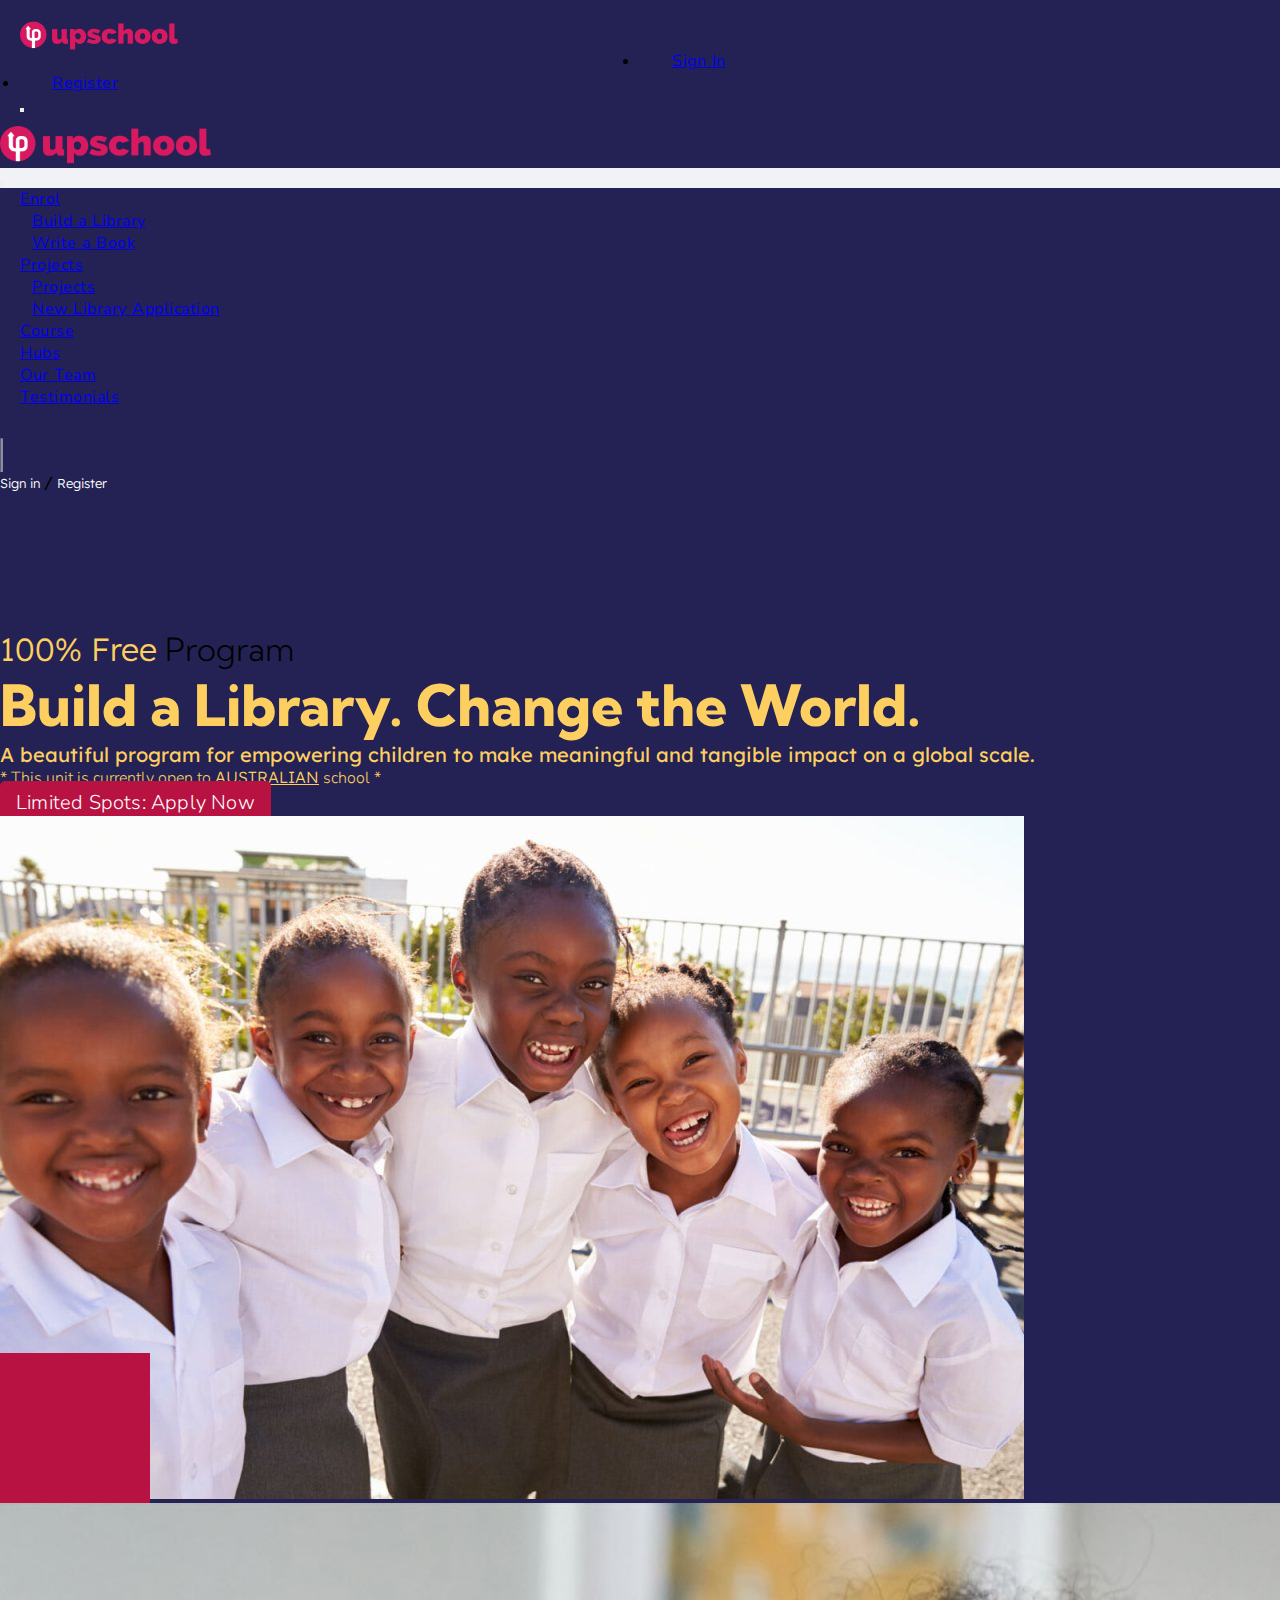
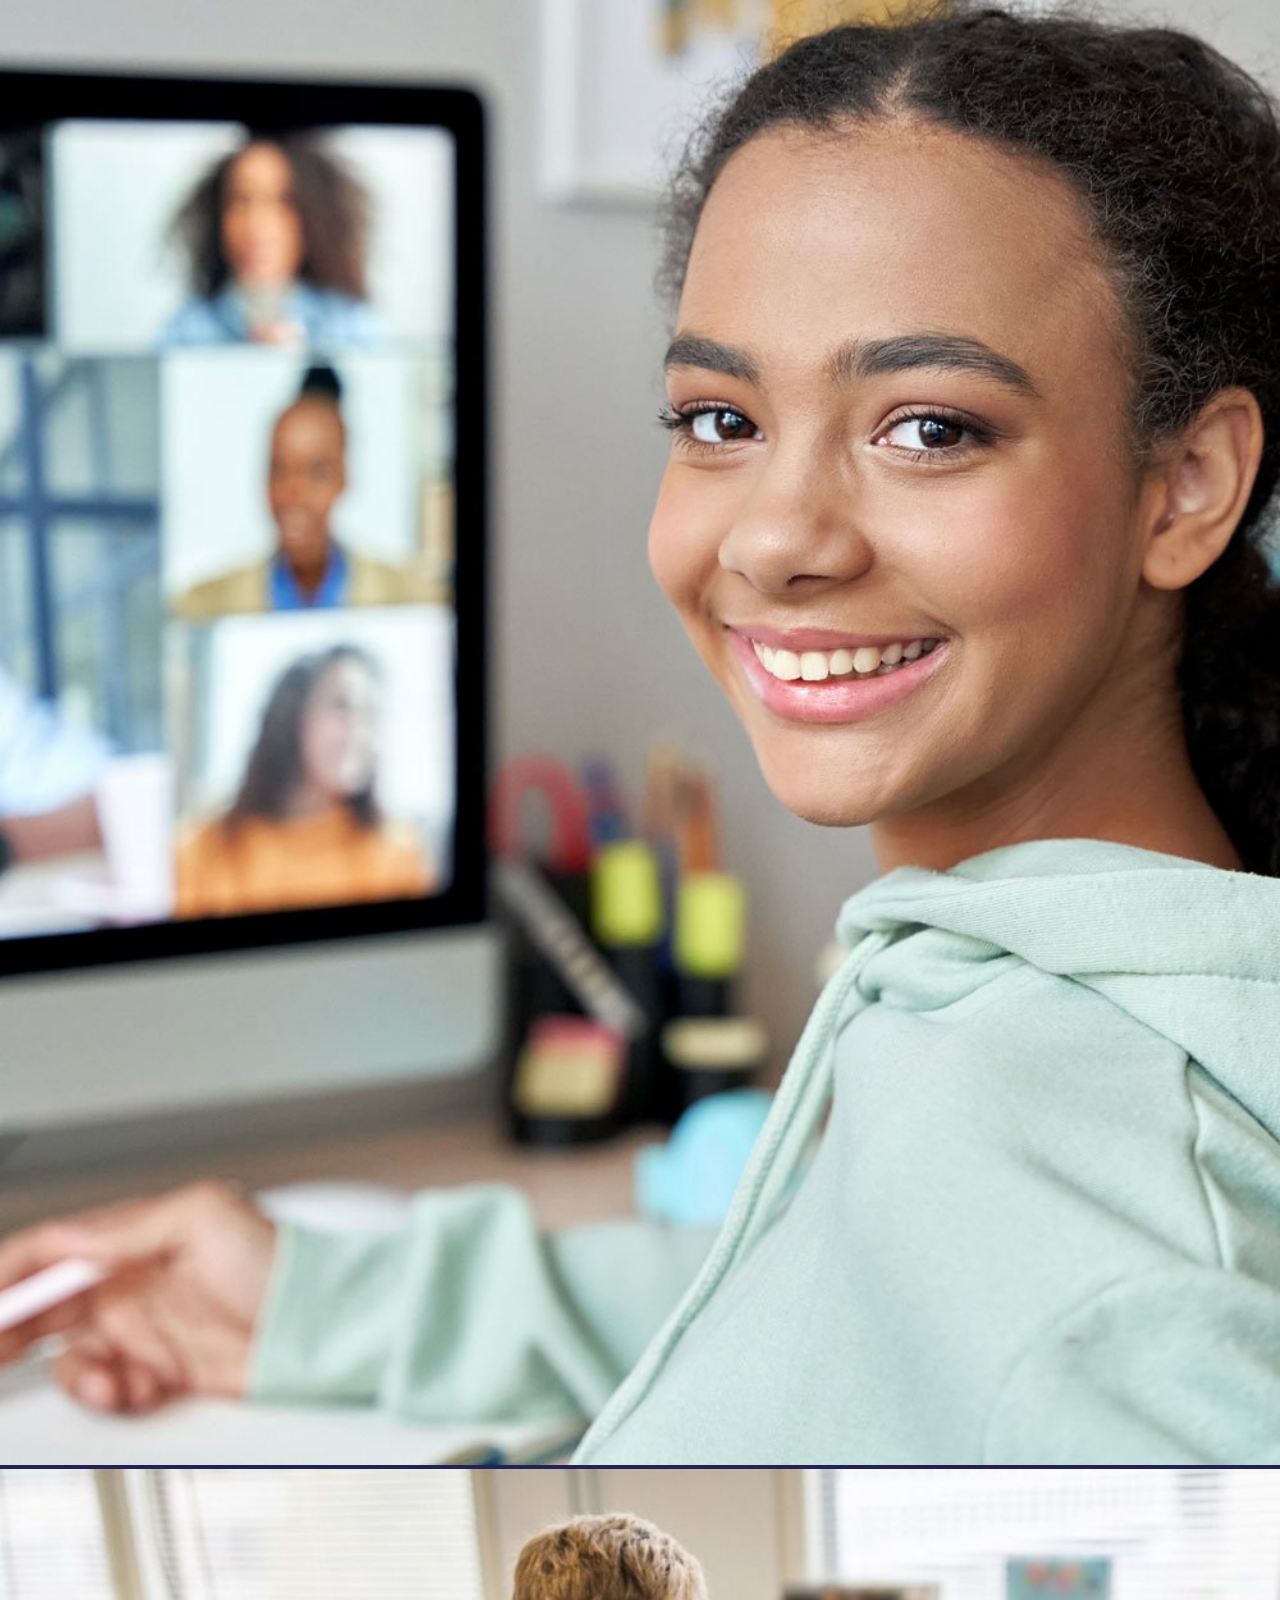
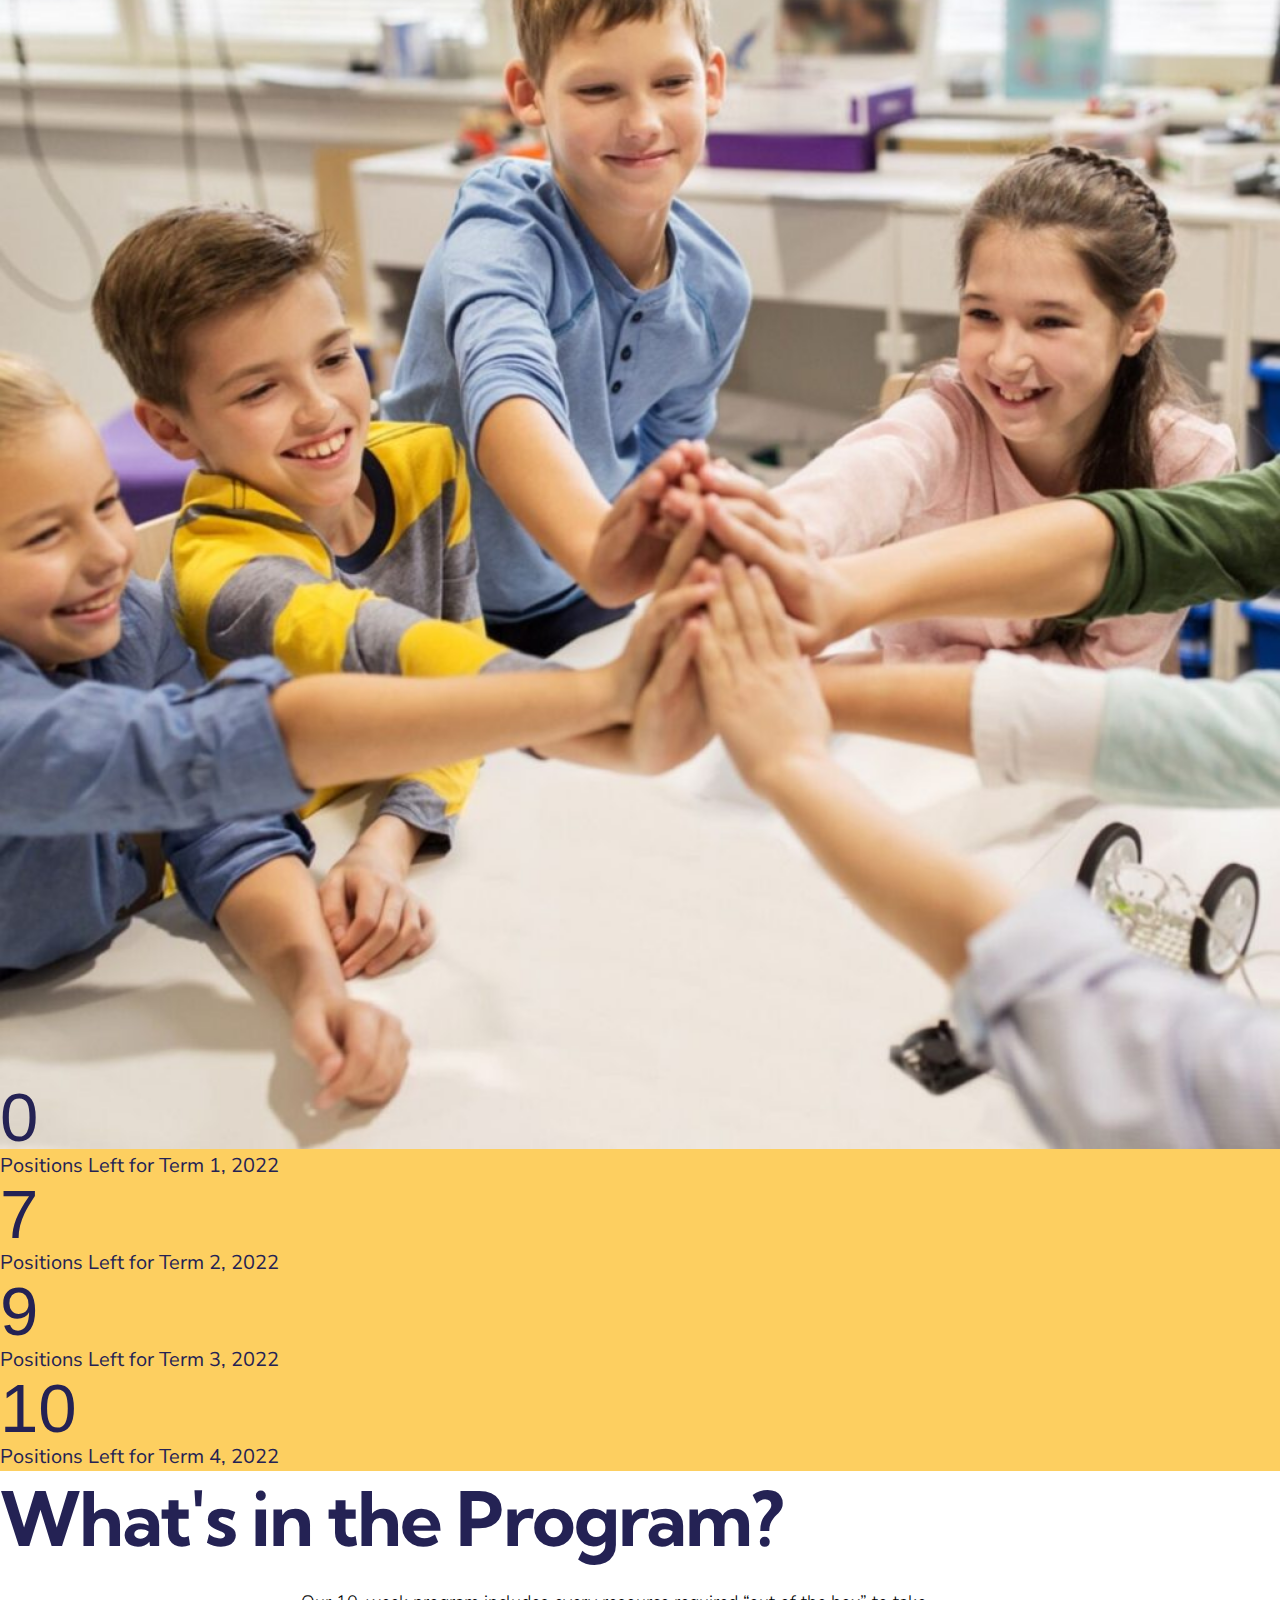
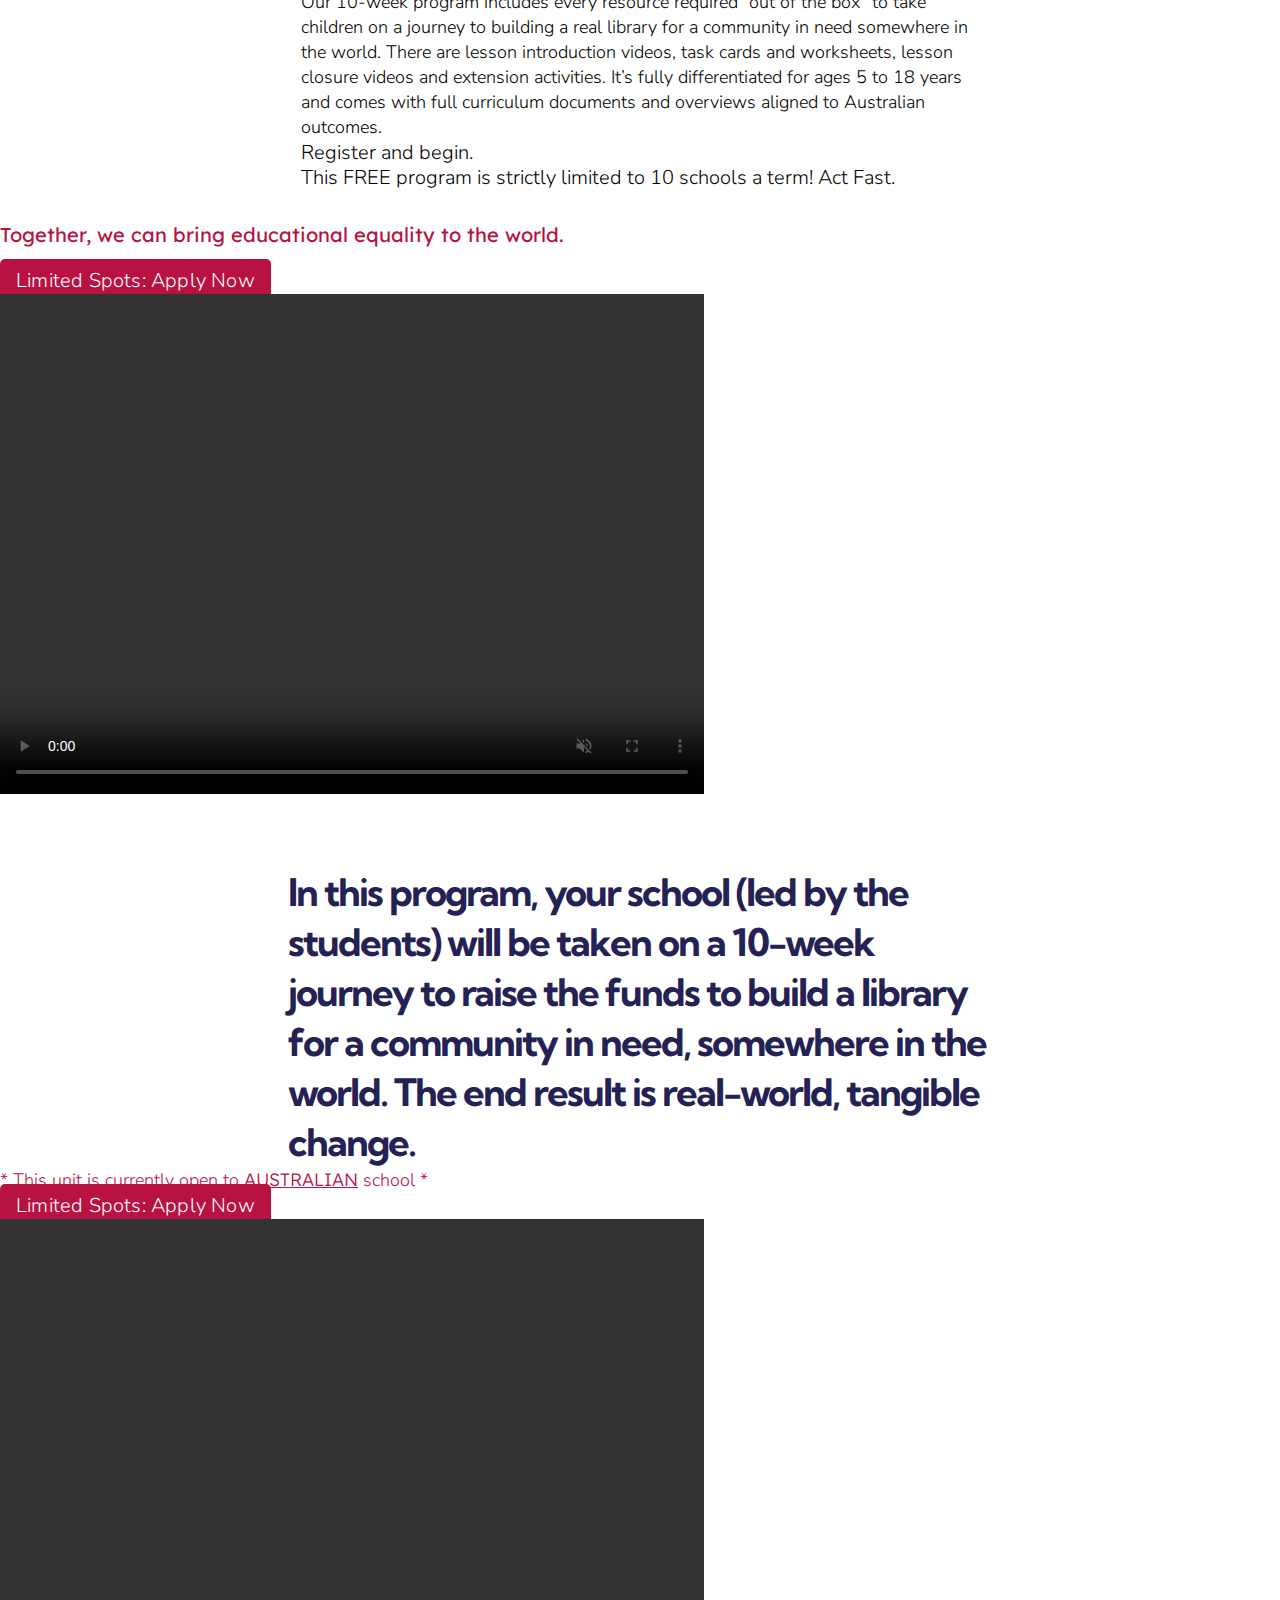
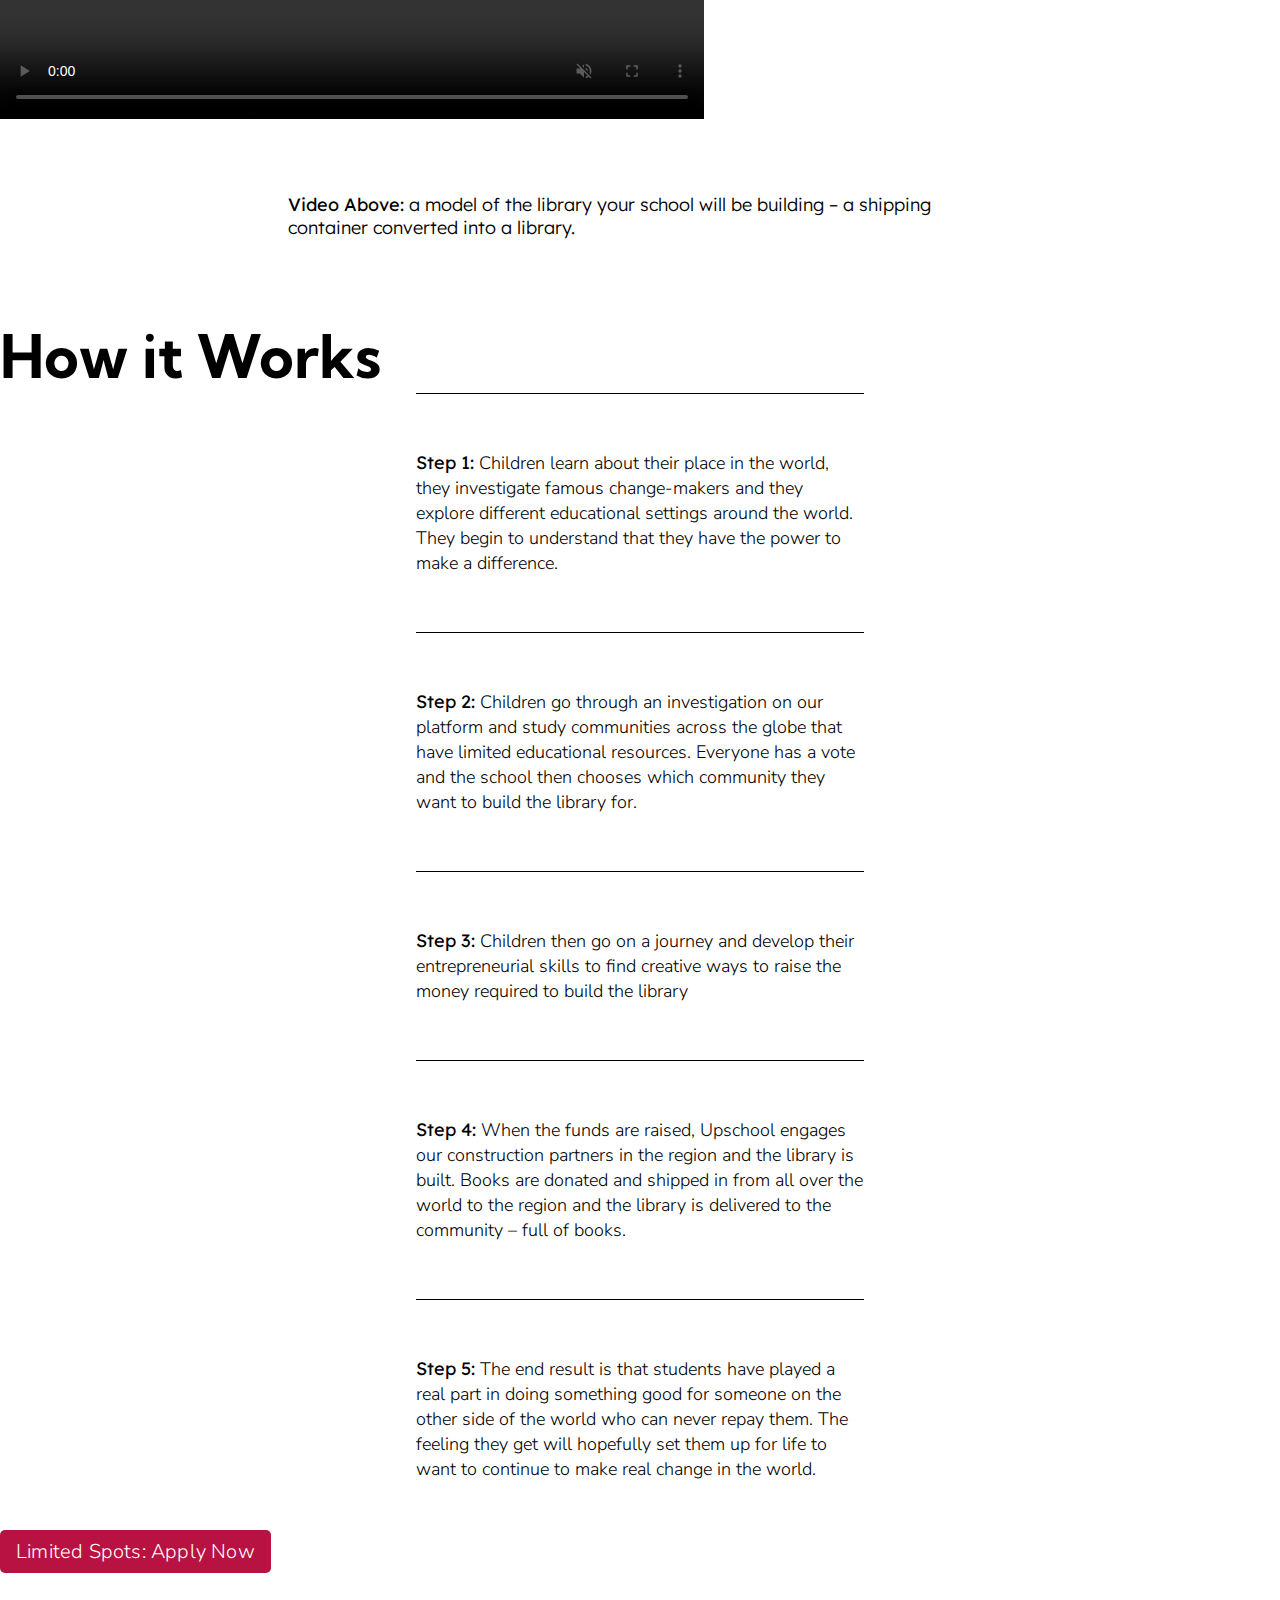
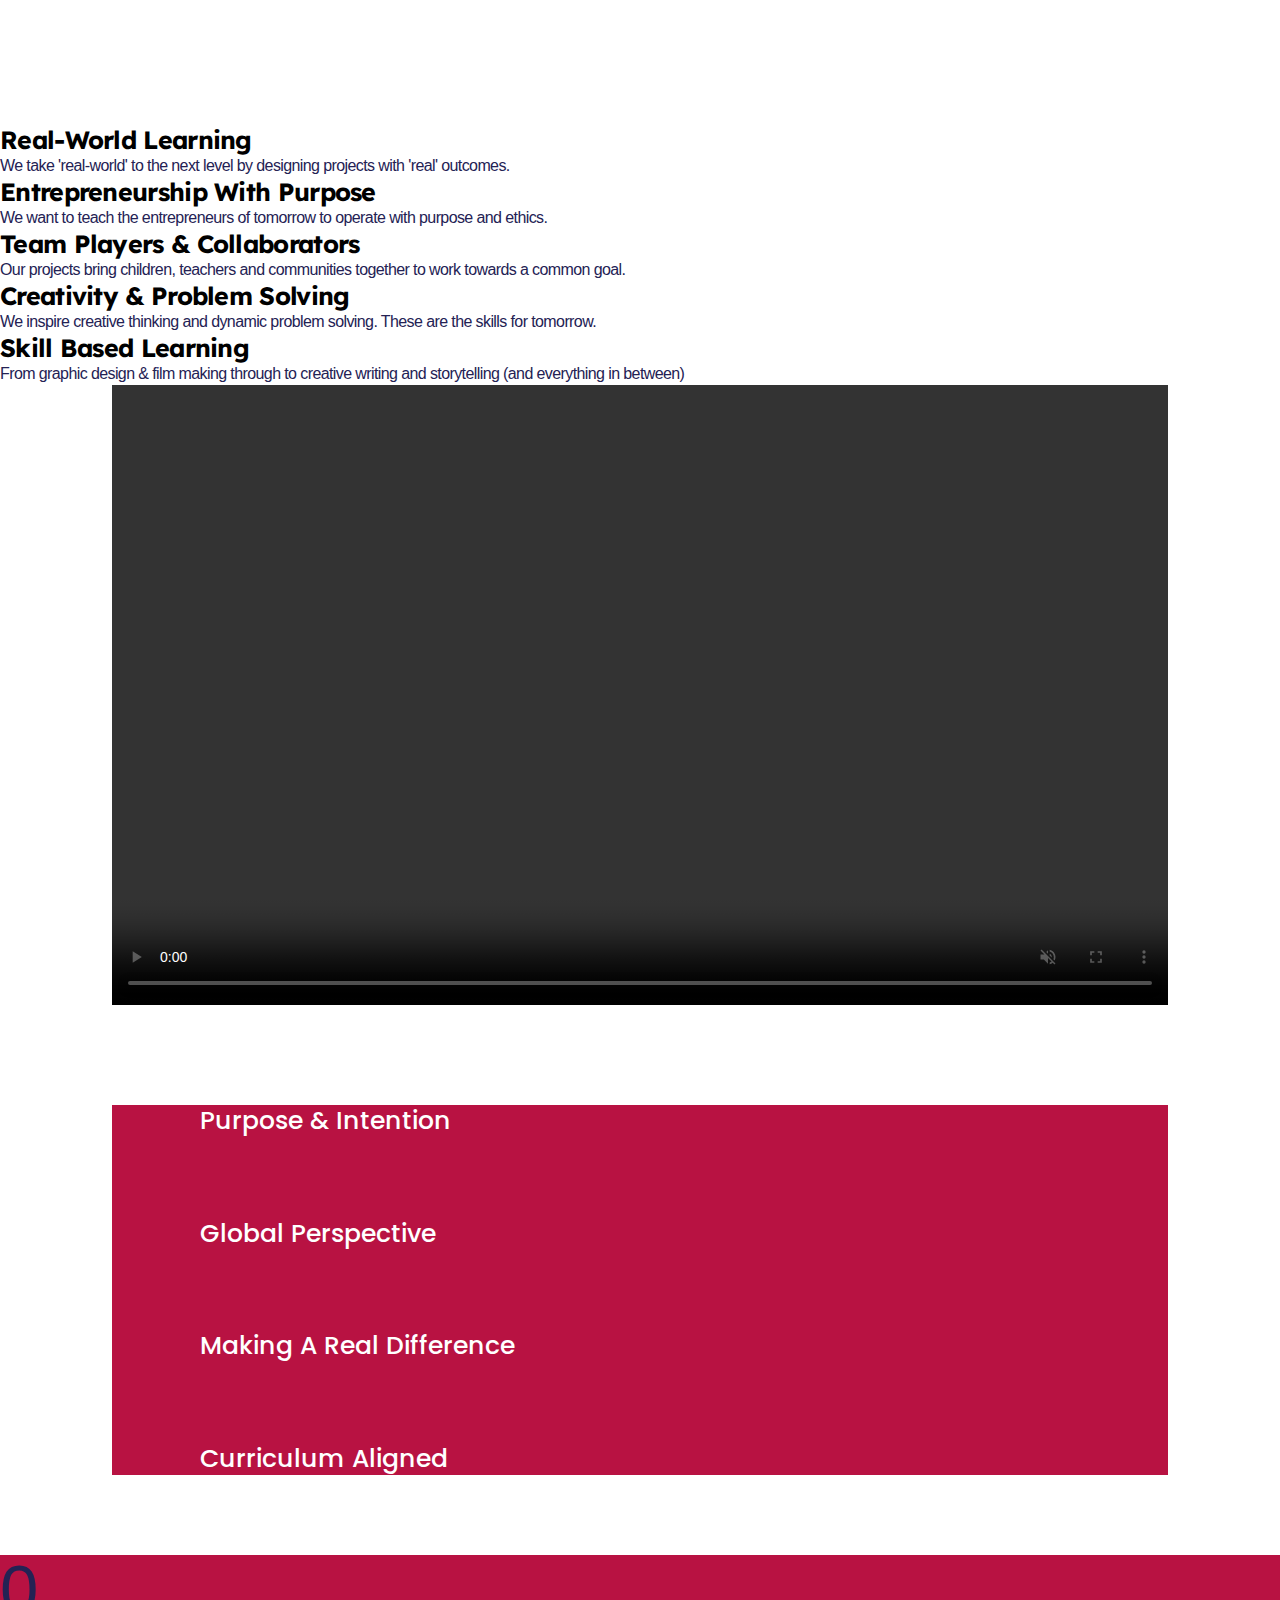
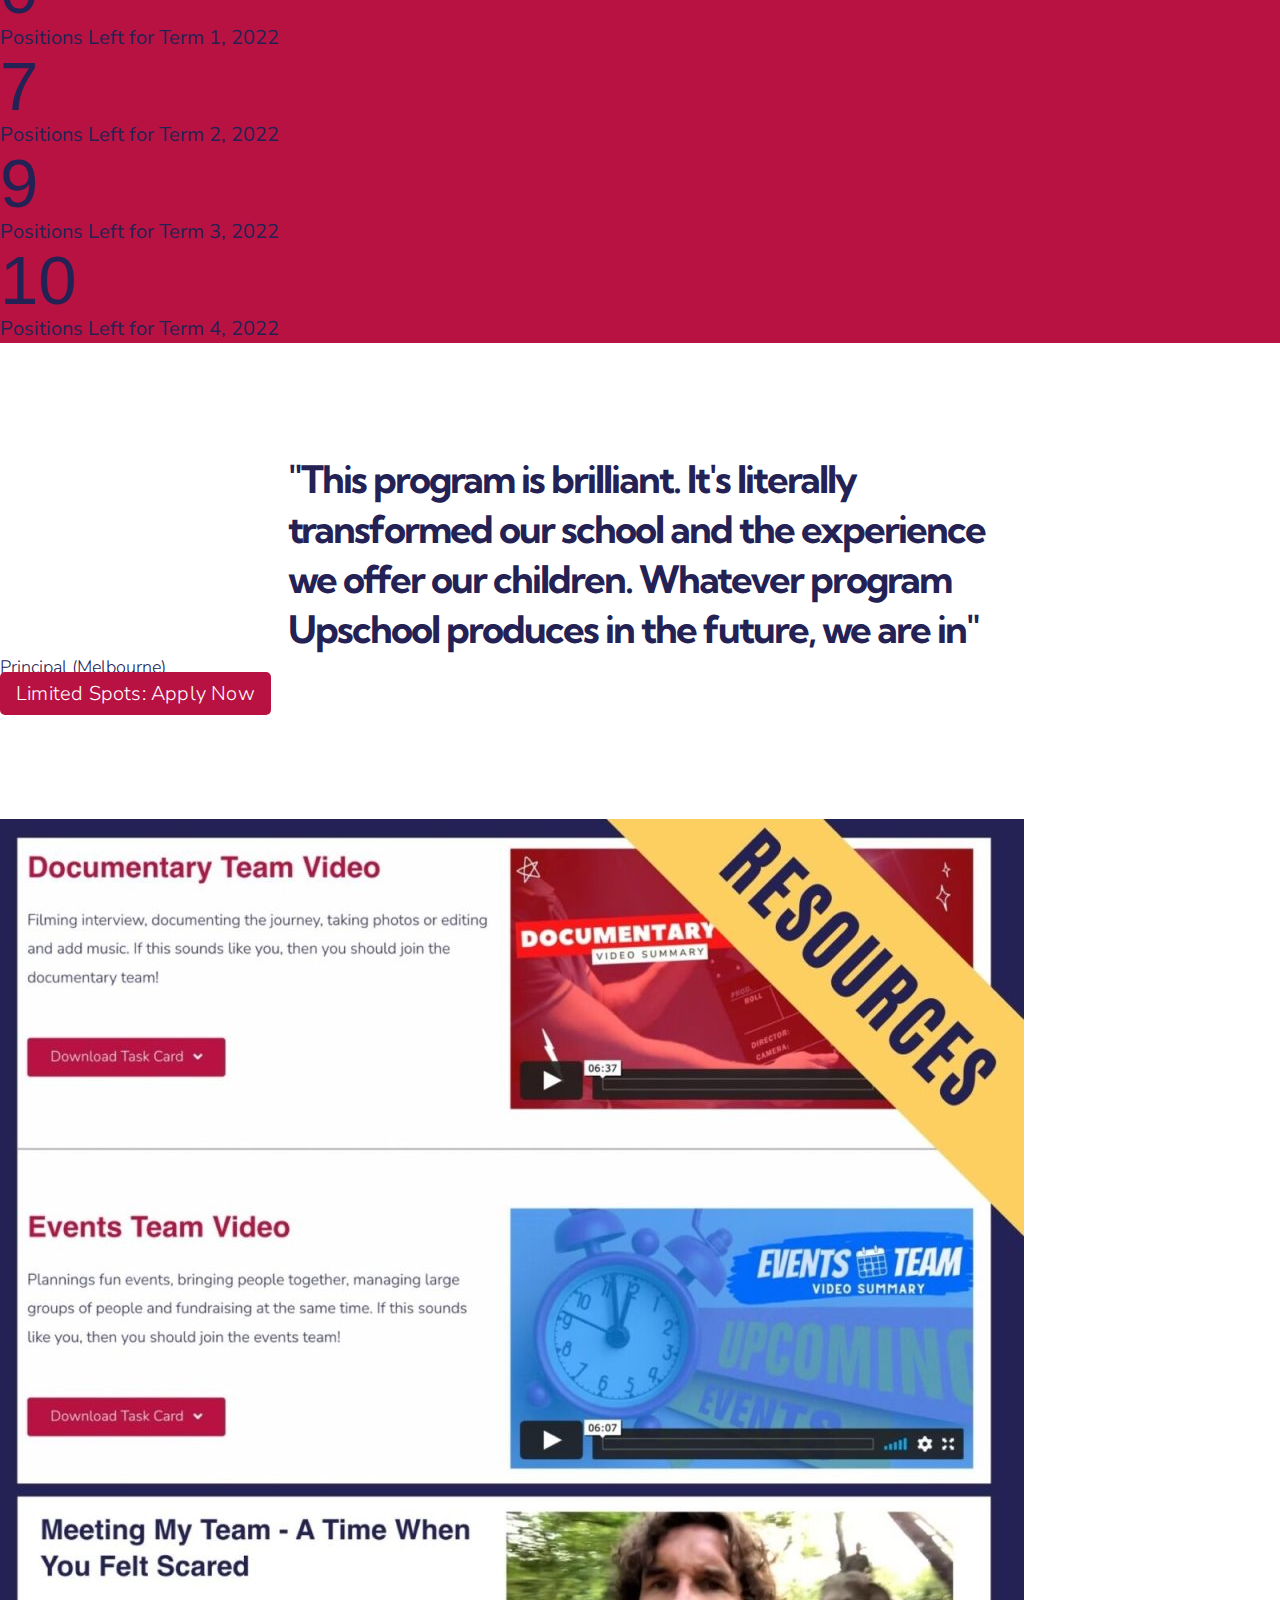
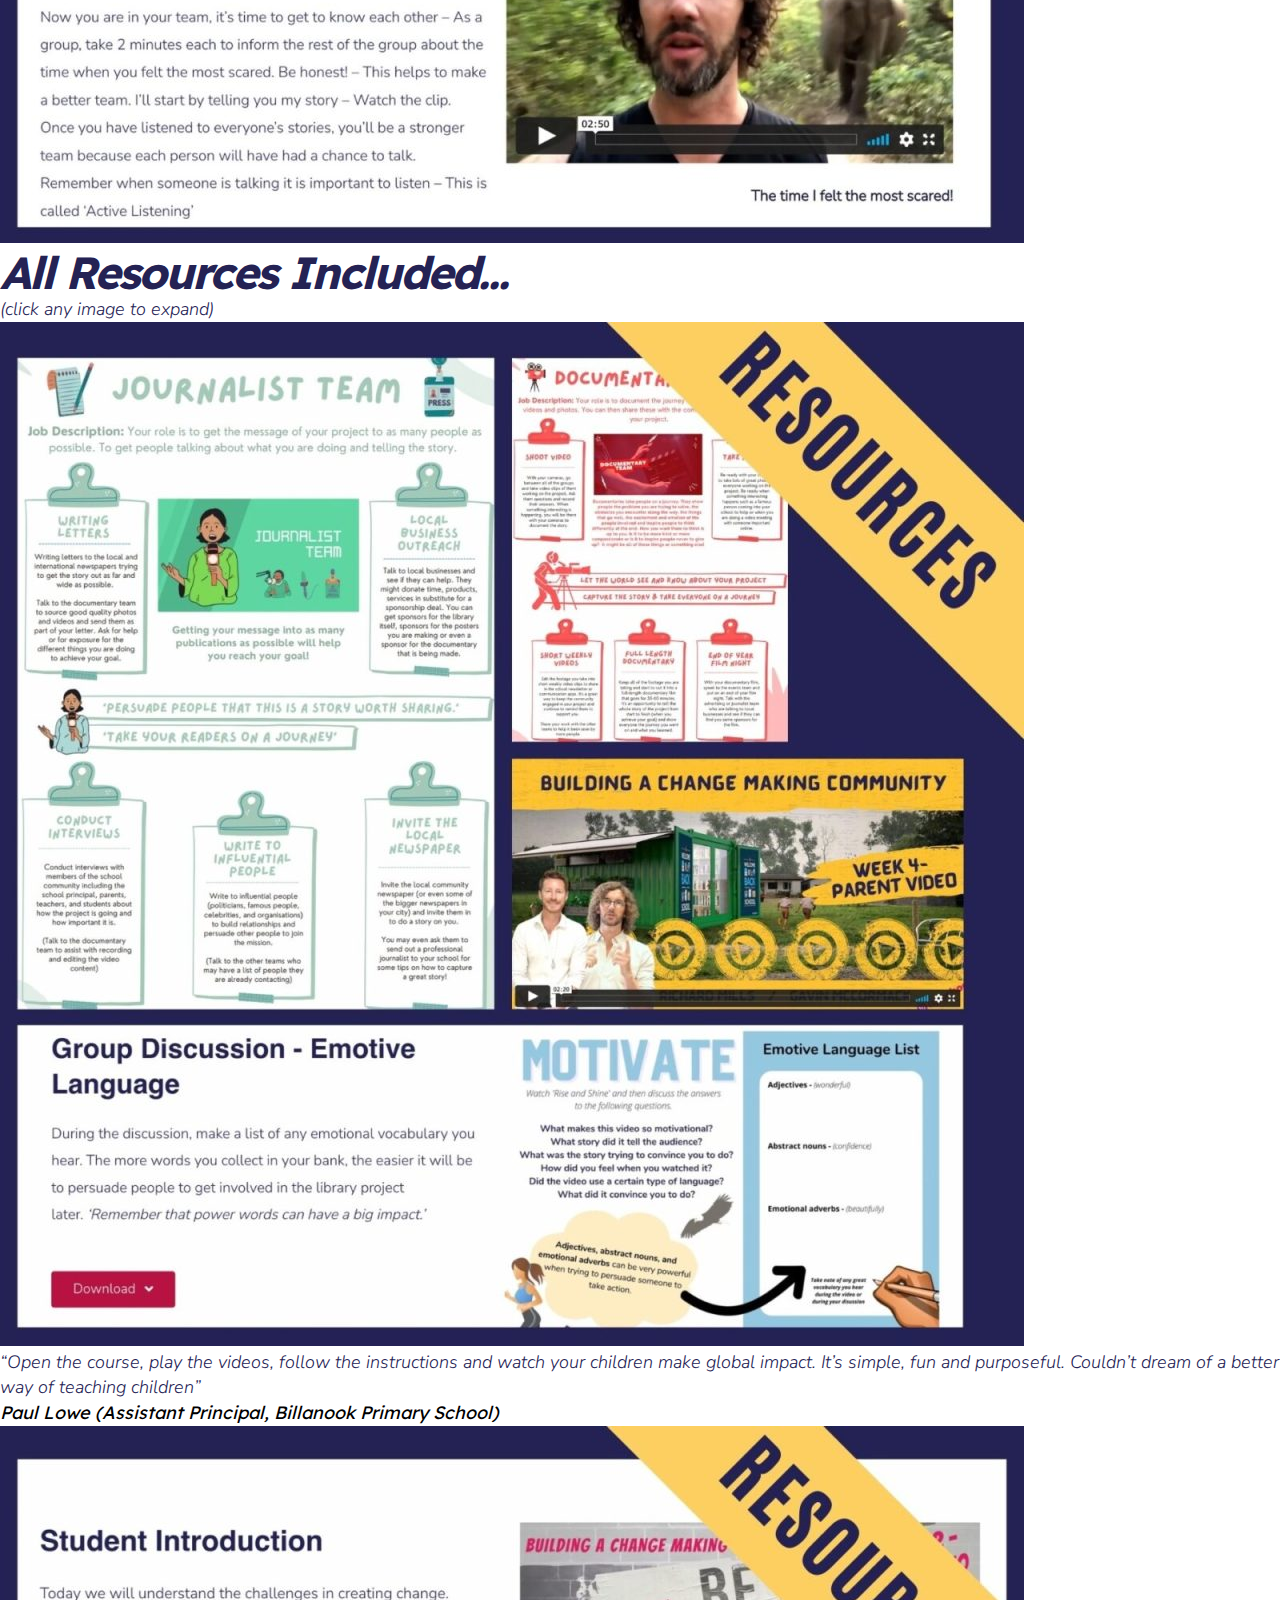
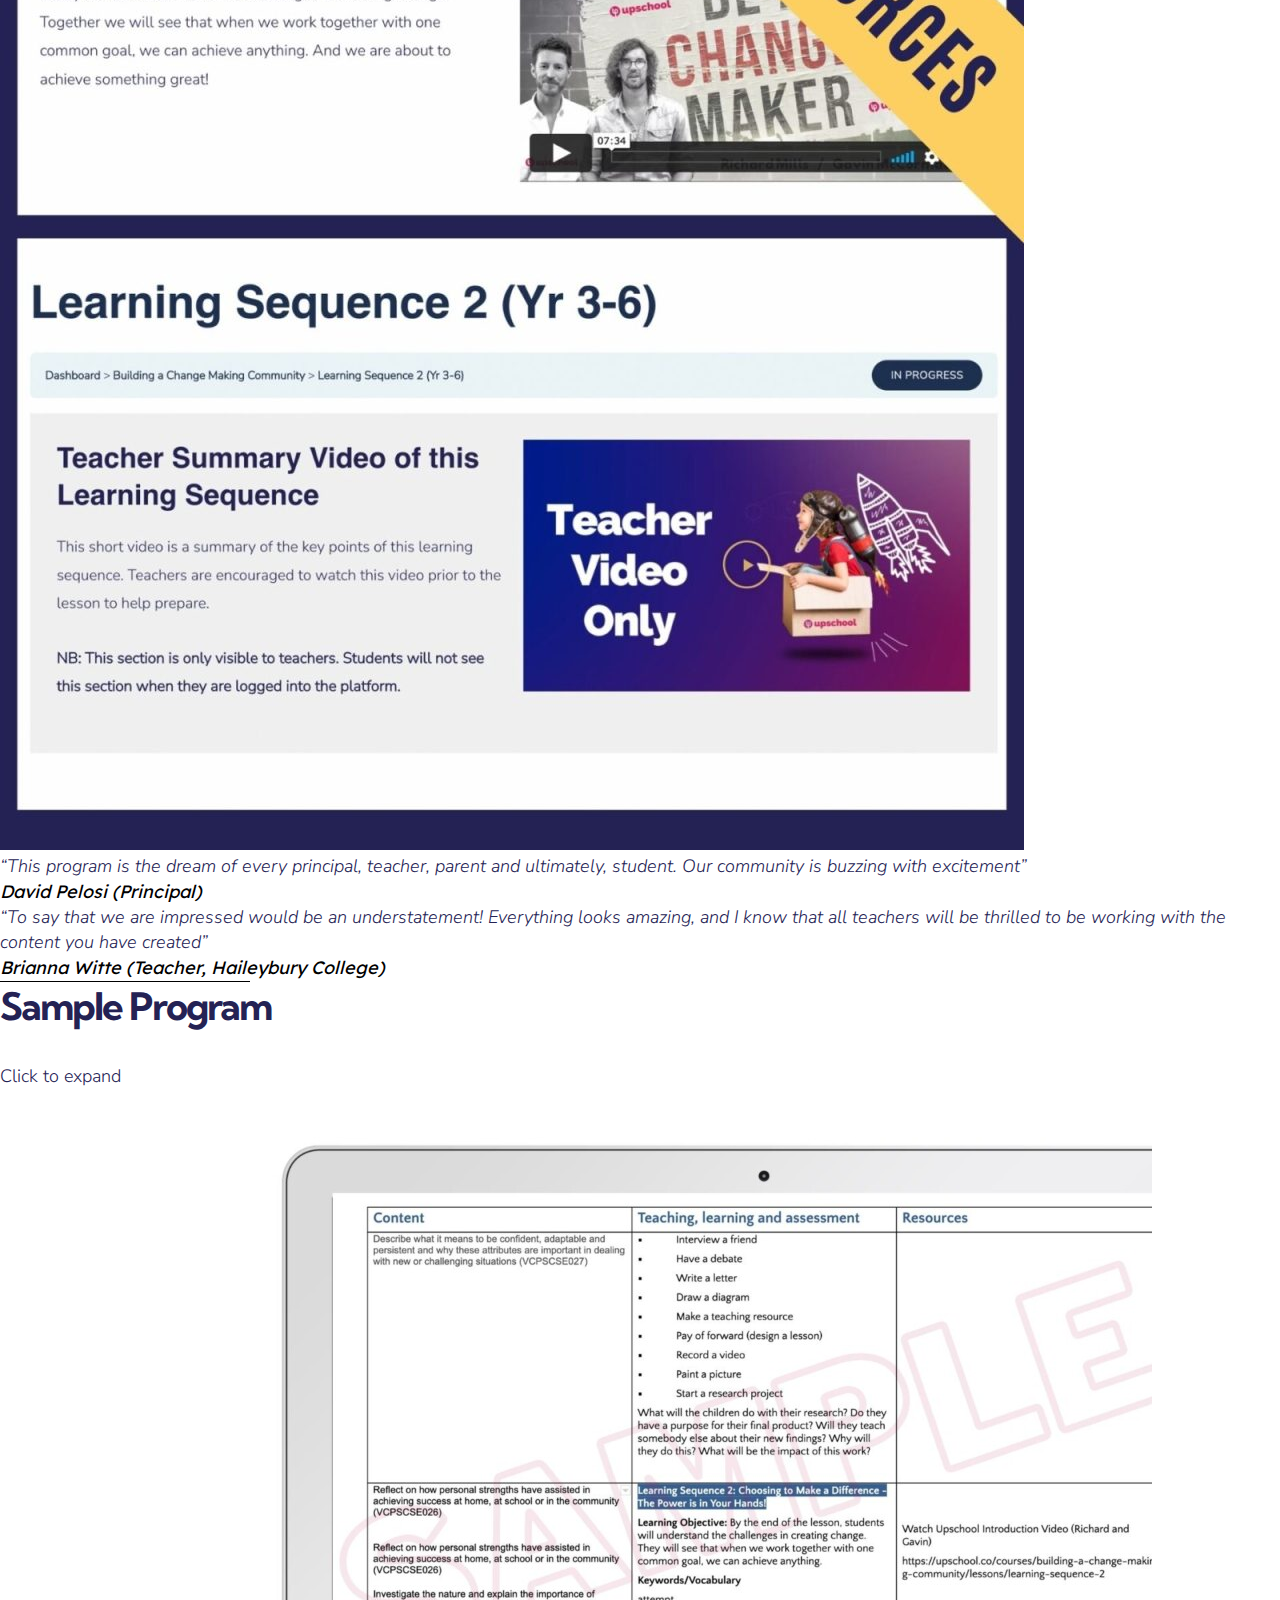
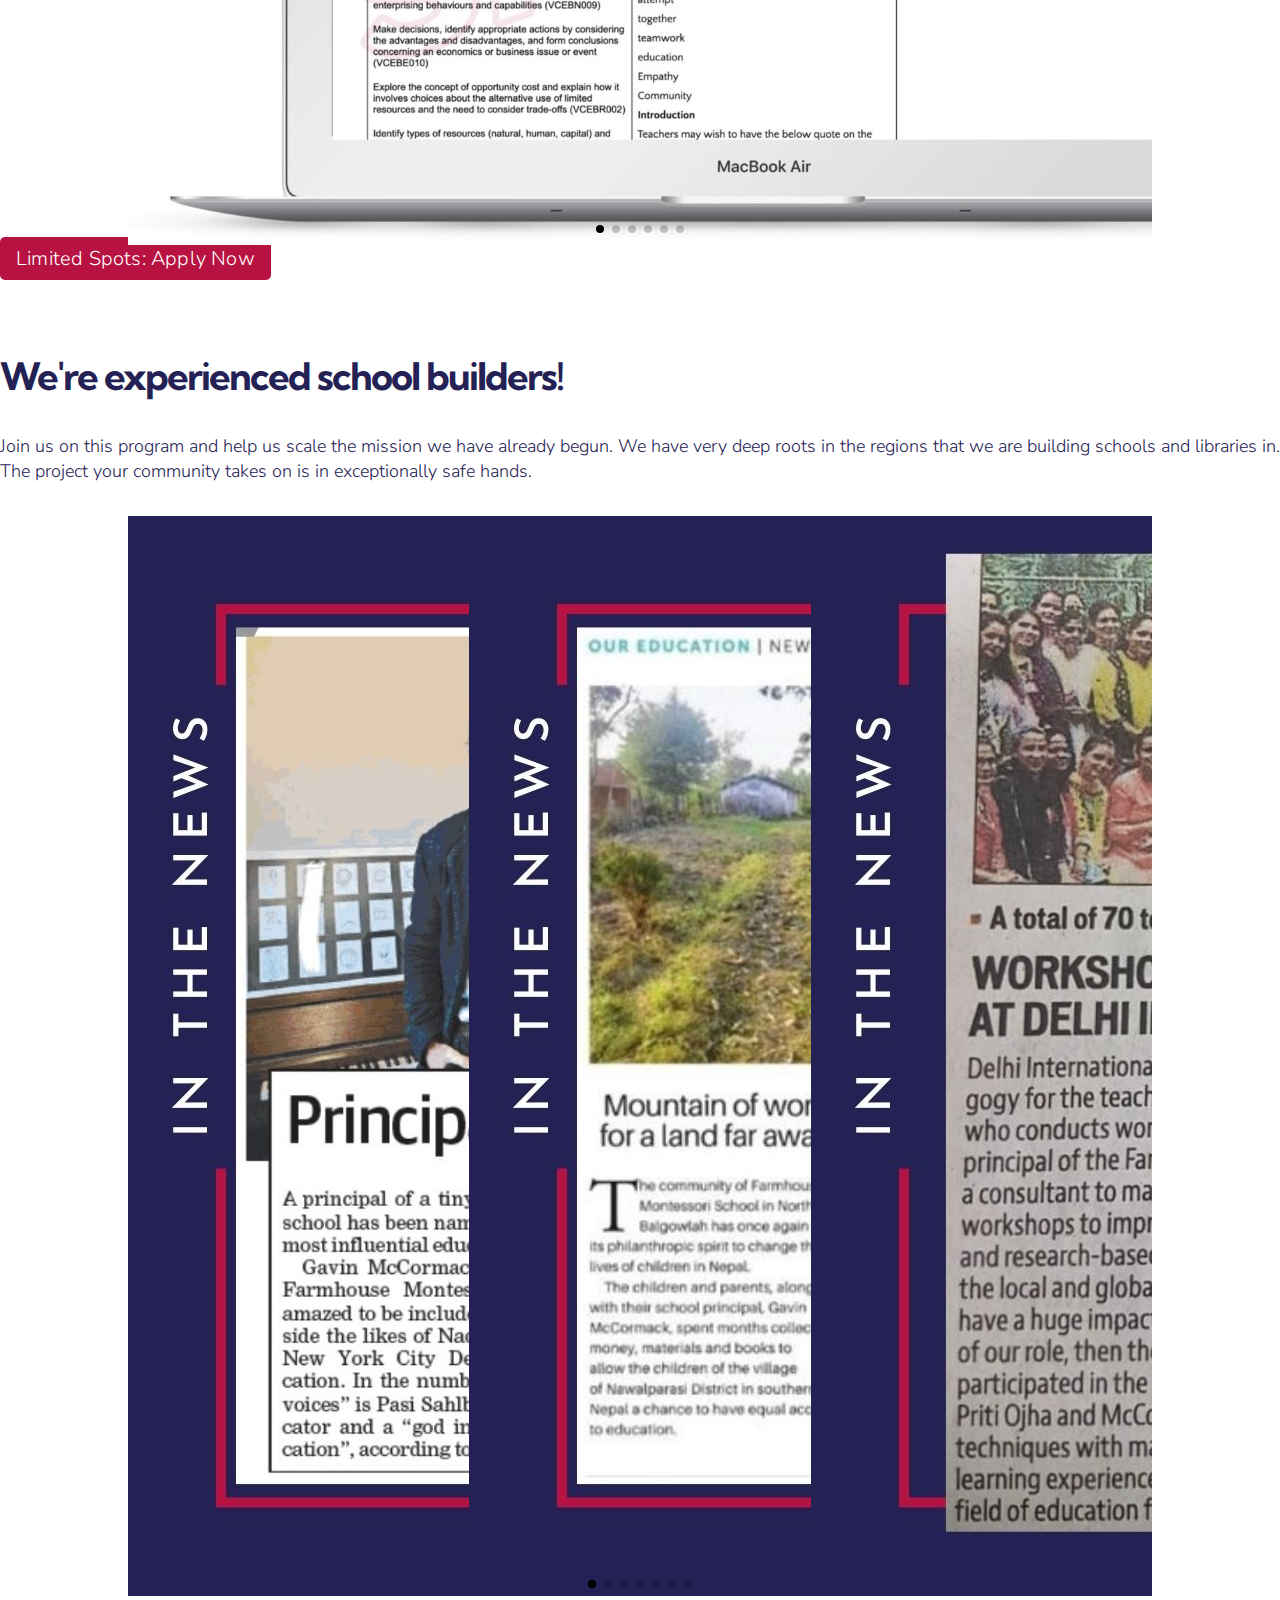
==== commit ebc0b170: "first commit" ====
--- a/build_a_library.html
+++ b/build_a_library.html
@@ -215,7 +215,7 @@
       <!-- banner section -->
       <section class="banner-section">
         <div class="row m-0">
-          <div class="col-lg-6 col-sm-12 m-0 p-0">
+          <div class="col-lg-7 col-sm-12 m-0 p-0">
             <div class="ps-5" style="padding-top: 8rem;">
               <p class="text-white free-program"><span class="yelloe-text-color">100% Free</span> Program</p>
             <p class="build-library yelloe-text-color">Build a Library. Change the World.</p>
@@ -228,10 +228,10 @@
             </div>
             
           </div>
-          <div class="col-lg-6 col-sm-12 m-0 p-0">
+          <div class="col-lg-5 col-sm-12 m-0 p-0">
             <div class="row p-0 m-0">
               <div class="col-lg-6 col-sm-6 col-6 p-0 m-0">
-                <img src="images/build-a-library/build-banner-1.jpg" class="img-fluid p-0" alt="">
+                <img src="images/build-a-library/build-banner-1.jpg" class="img-fluid p-0" alt="" >
               </div>
               <div class="col-lg-6 col-sm-6 col-6 p-0 m-0 box-img" >
                 <div>
@@ -241,10 +241,10 @@
             </div>
             <div class="row p-0 m-0">
               <div class="col-lg-6 col-sm-6 col-6 p-0 m-0">
-                <img src="images/build-a-library/build-banner-2.jpg"  width="100%" height="82%" alt="">
+                <img src="images/build-a-library/build-banner-2.jpg"  width="100%" height="82%" alt="" style="object-fit: cover;">
               </div>
               <div class="col-lg-6 col-sm-6 col-6 p-0 m-0">
-                <img src="images/build-a-library/build-banner-3.jpg" class="img-fluid "  alt="">
+                <img src="images/build-a-library/build-banner-3.jpg" width="100%" height="82%" alt="" style="object-fit: cover;">
               </div>
             </div>
           </div>
@@ -257,7 +257,7 @@
 
 
         <!-- counter section -->
-        <div style=" margin-top: -5.5rem;">
+        <div style=" margin-top: -4.4rem;">
           <section class="counter-section pt-4 pb-2" >
             <div class="container">
                 <div class="row">
@@ -669,7 +669,7 @@
          <p class="click-explain mb-3">Join us on this program and help us scale the mission we have already begun. We have very deep roots in the regions that we are building schools and libraries in. The project your community takes on is in exceptionally safe hands. </p>
 
          <!-- Swiper -->
-         <div class="swiper mySwiper popUp container experienced-school-builder-magnific">
+         <div class="swiper popUp container experienced-school-builder-magnific">
           <div class="swiper-wrapper">
             <div class="swiper-slide"> 
               <a href="images/build-a-library/experienced-1.jpg">
@@ -975,8 +975,8 @@
     <script src="js/jquery.min.js"></script>
    
     <!-- Swiper JS -->
+    <script src="https://unpkg.com/swiper/swiper-bundle.min.js"></script>
     <script src="js/custom.js"></script>
-    <script src="https://unpkg.com/swiper/swiper-bundle.min.js"></script>
     <script src="https://cdnjs.cloudflare.com/ajax/libs/magnific-popup.js/1.1.0/jquery.magnific-popup.min.js"></script>
         
         <script>
--- a/css/main.css
+++ b/css/main.css
@@ -443,7 +443,6 @@
 .footer-title {
     font-size: 47px;
     font-weight: 600;
-    letter-spacing: 3px;
 }
 
 .footer-details {
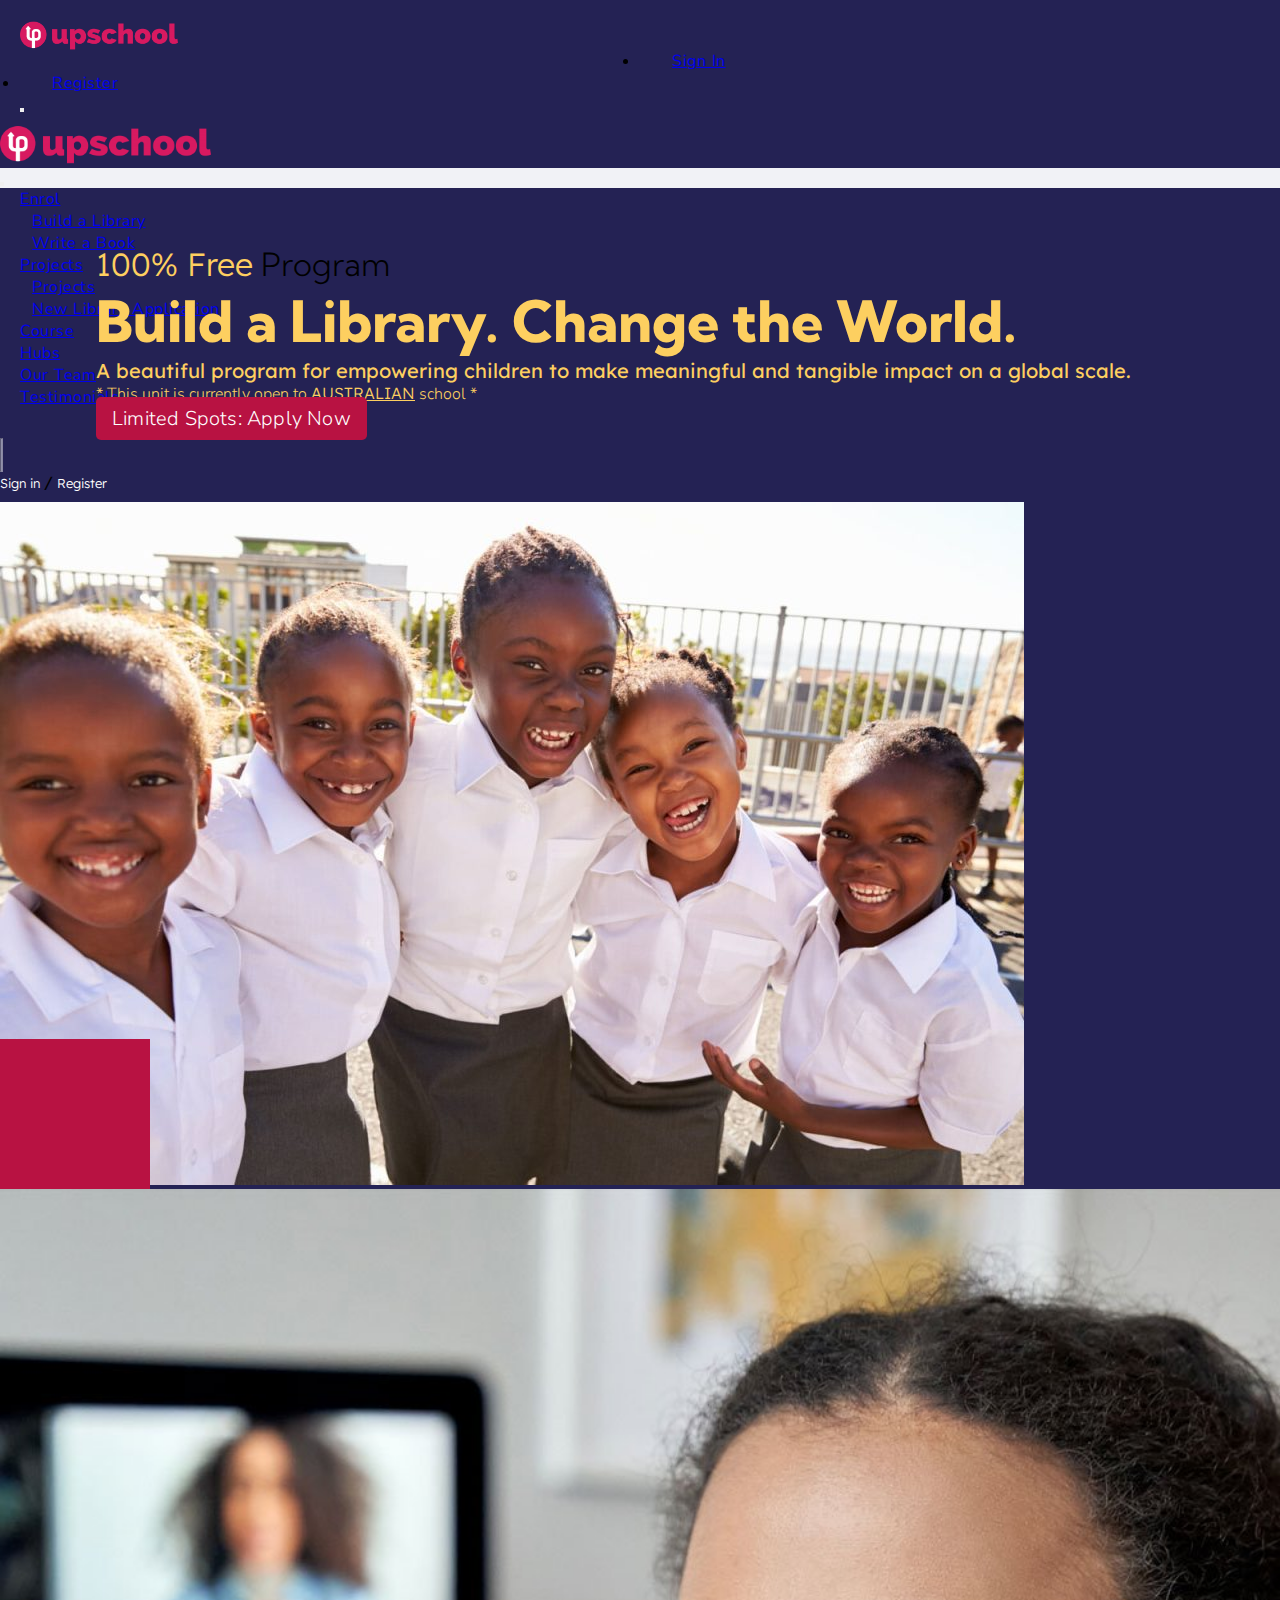
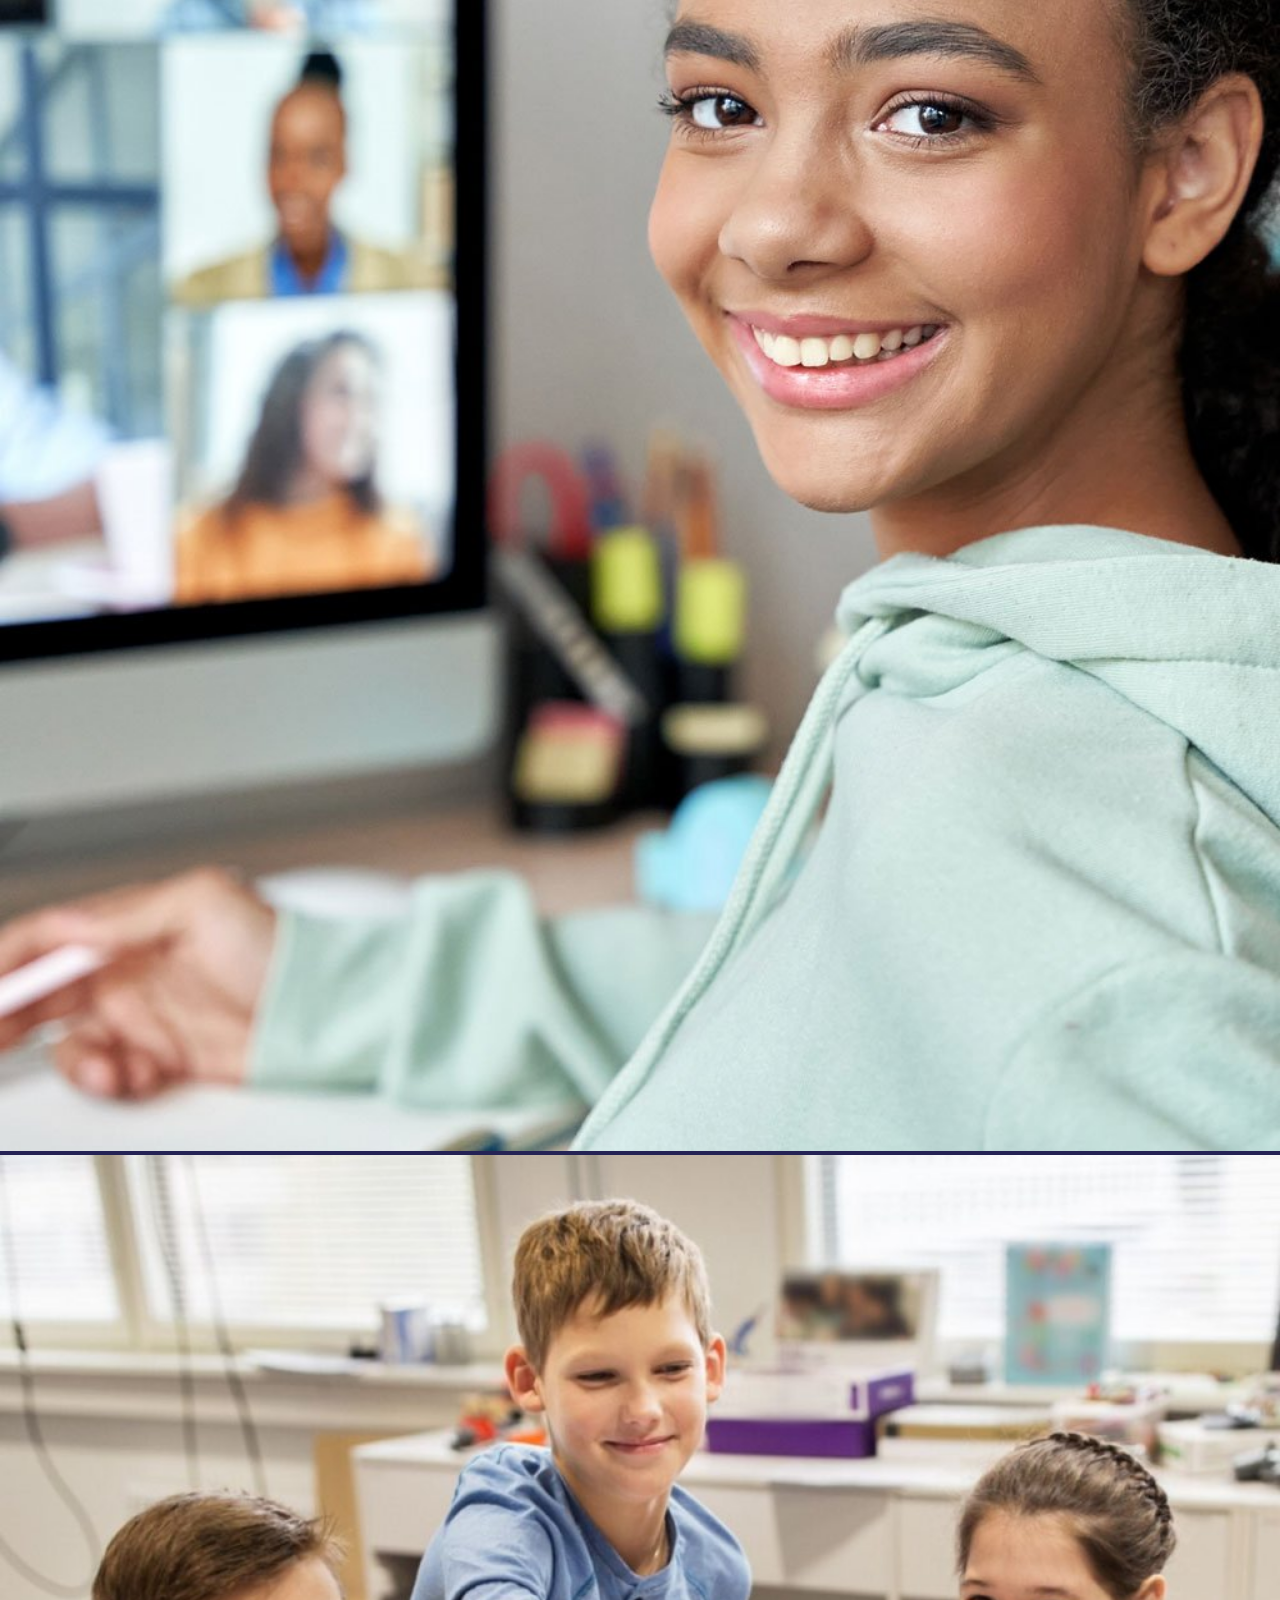
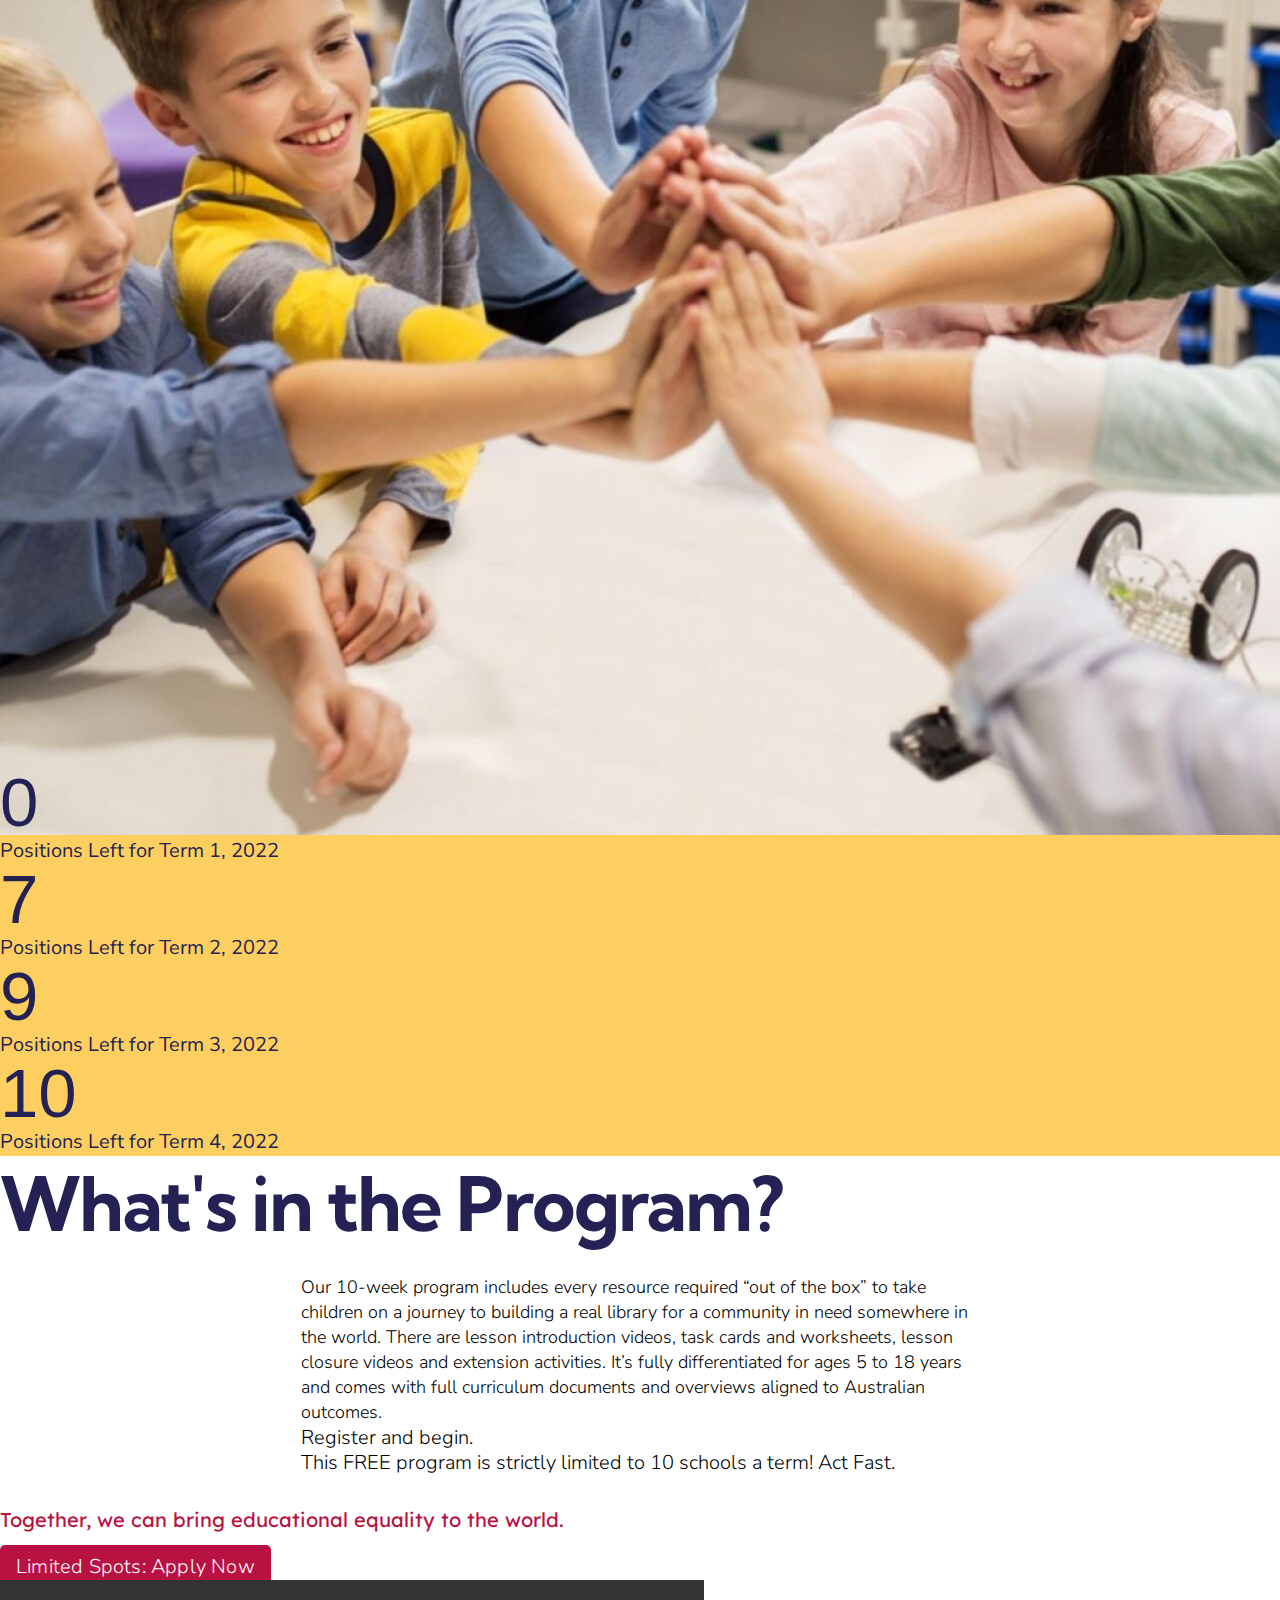
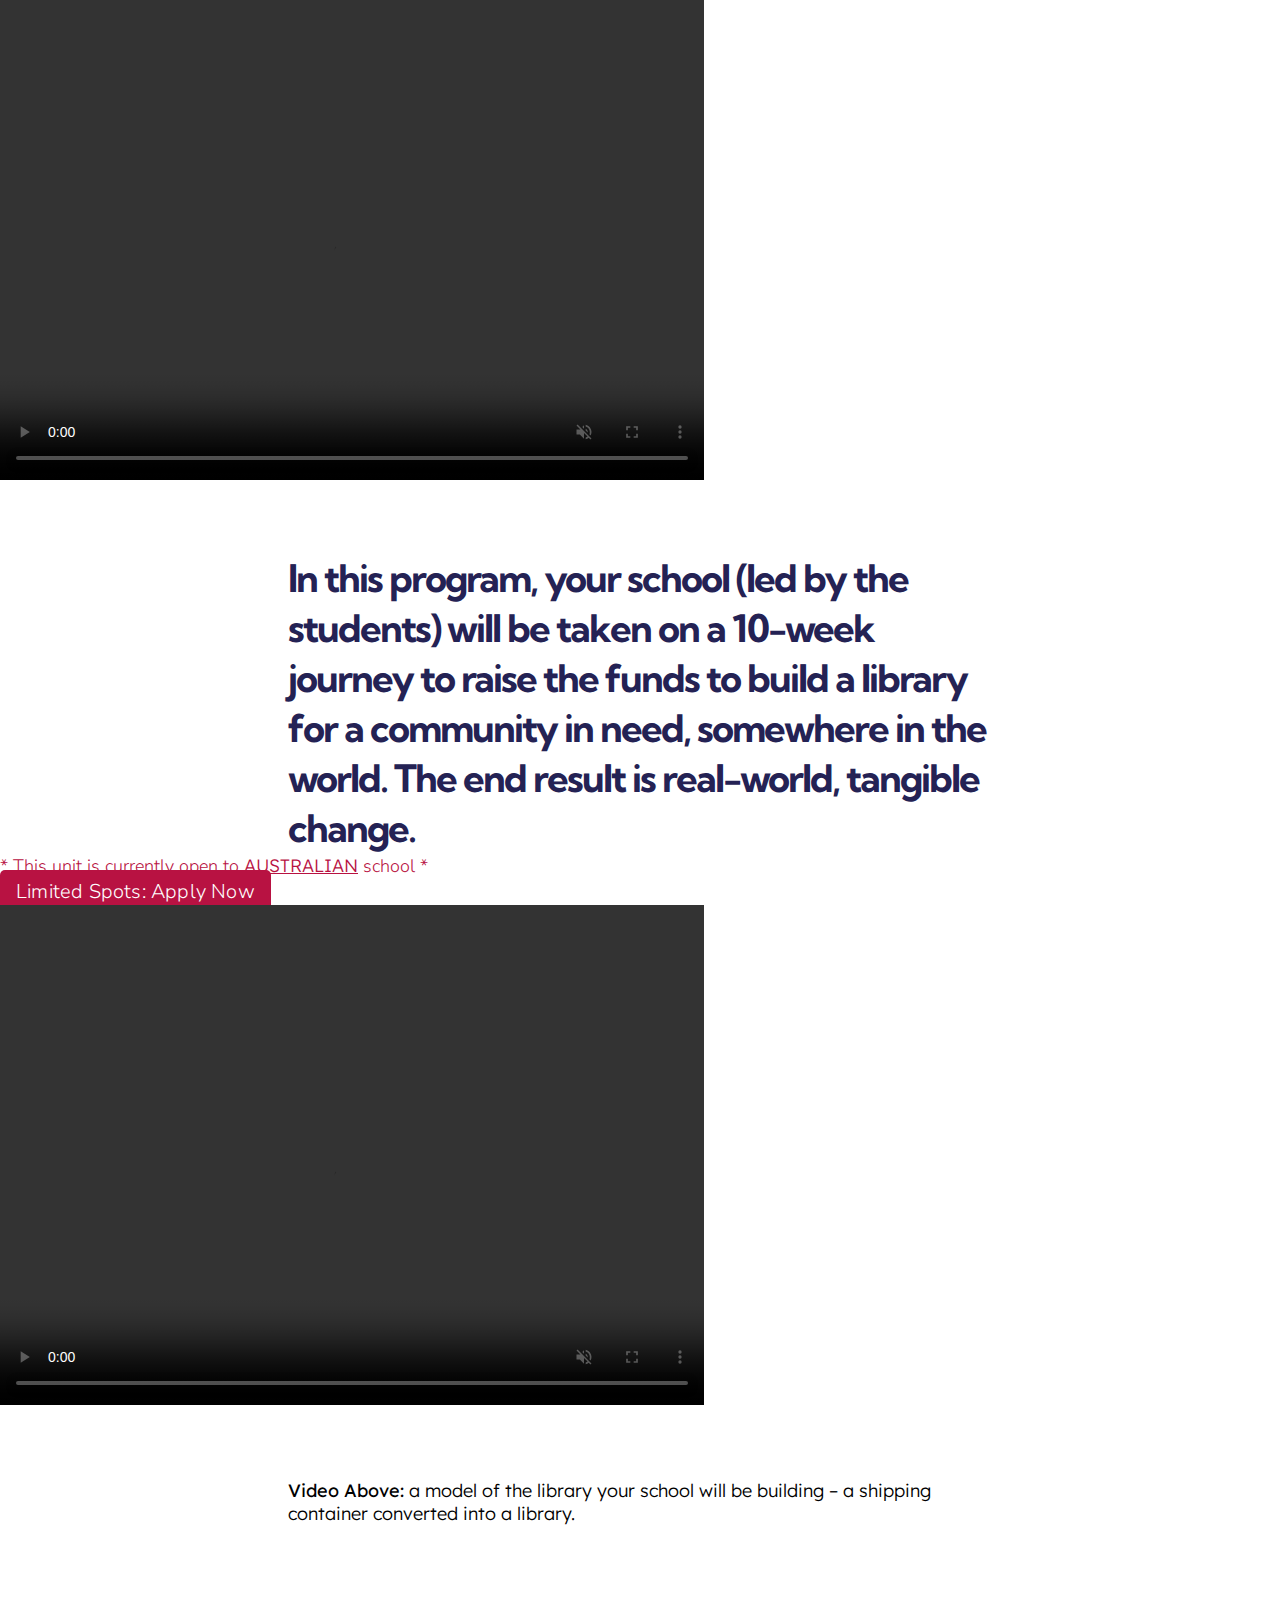
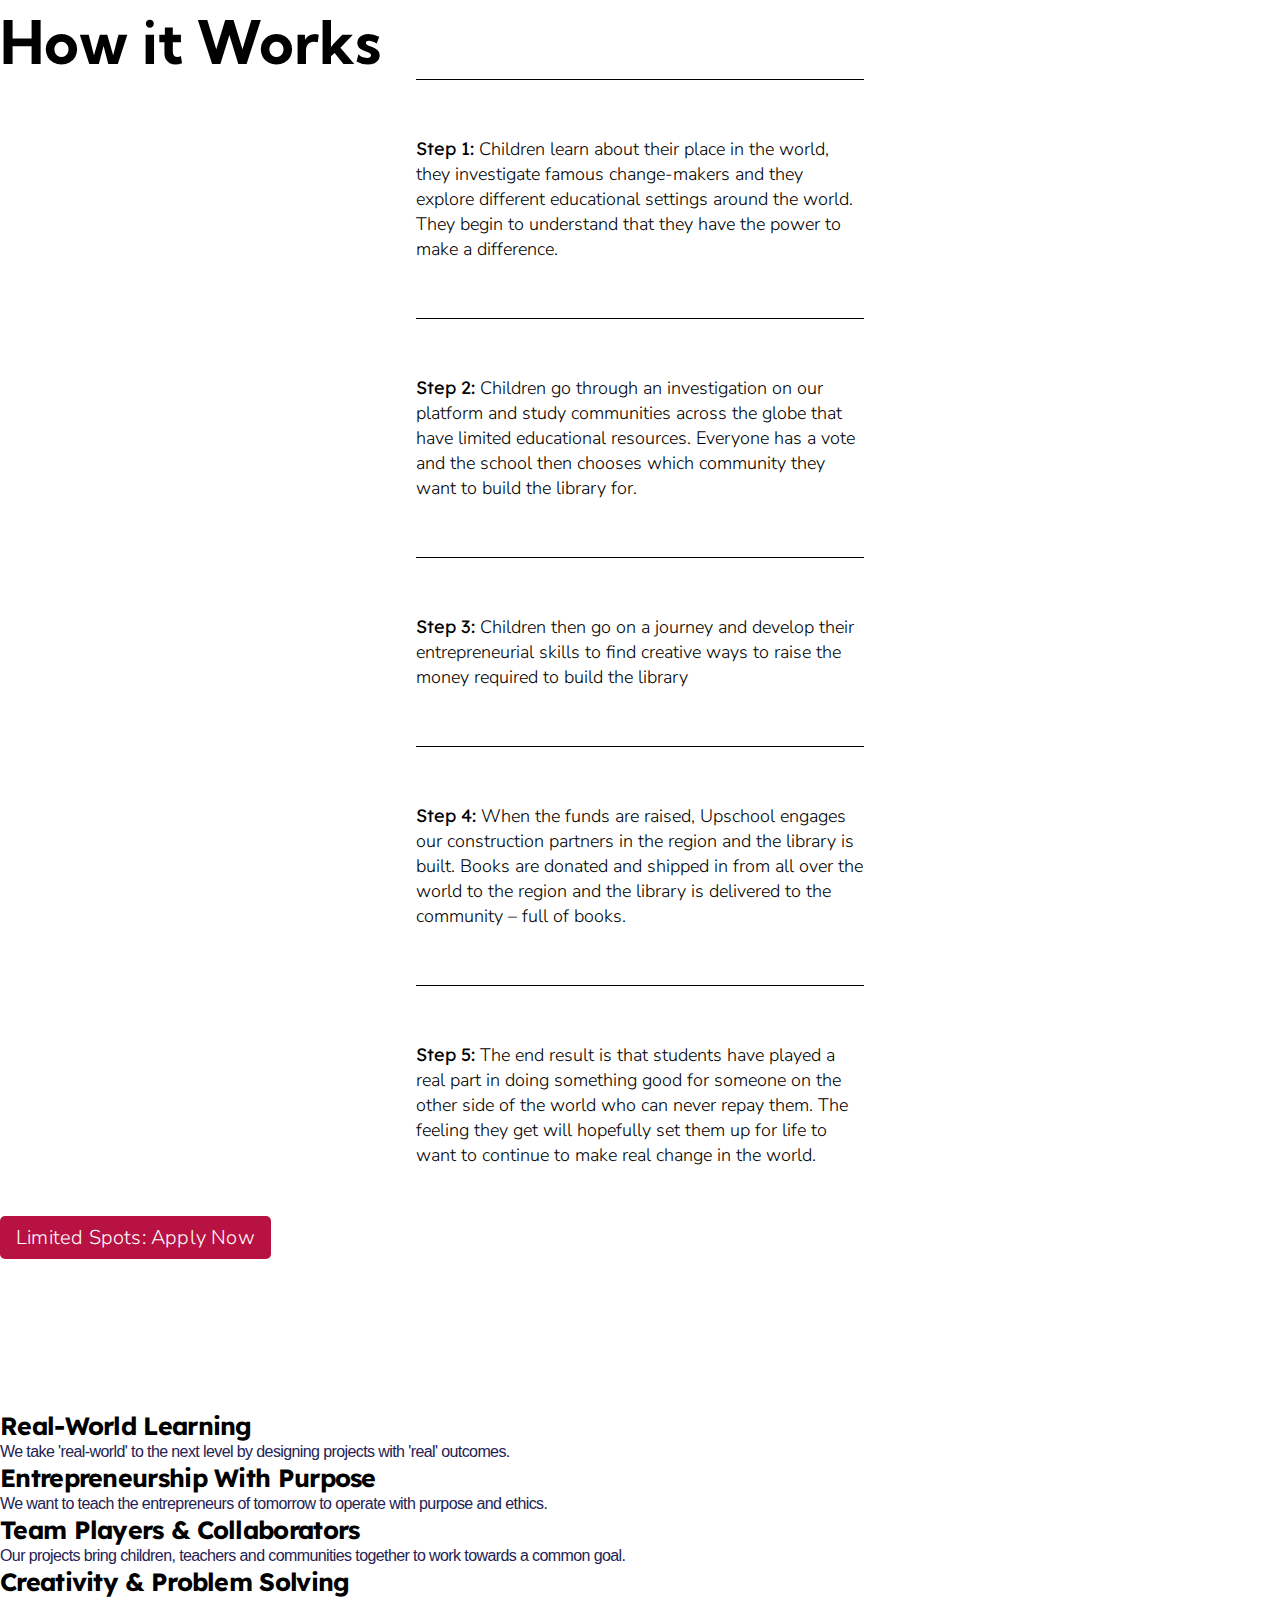
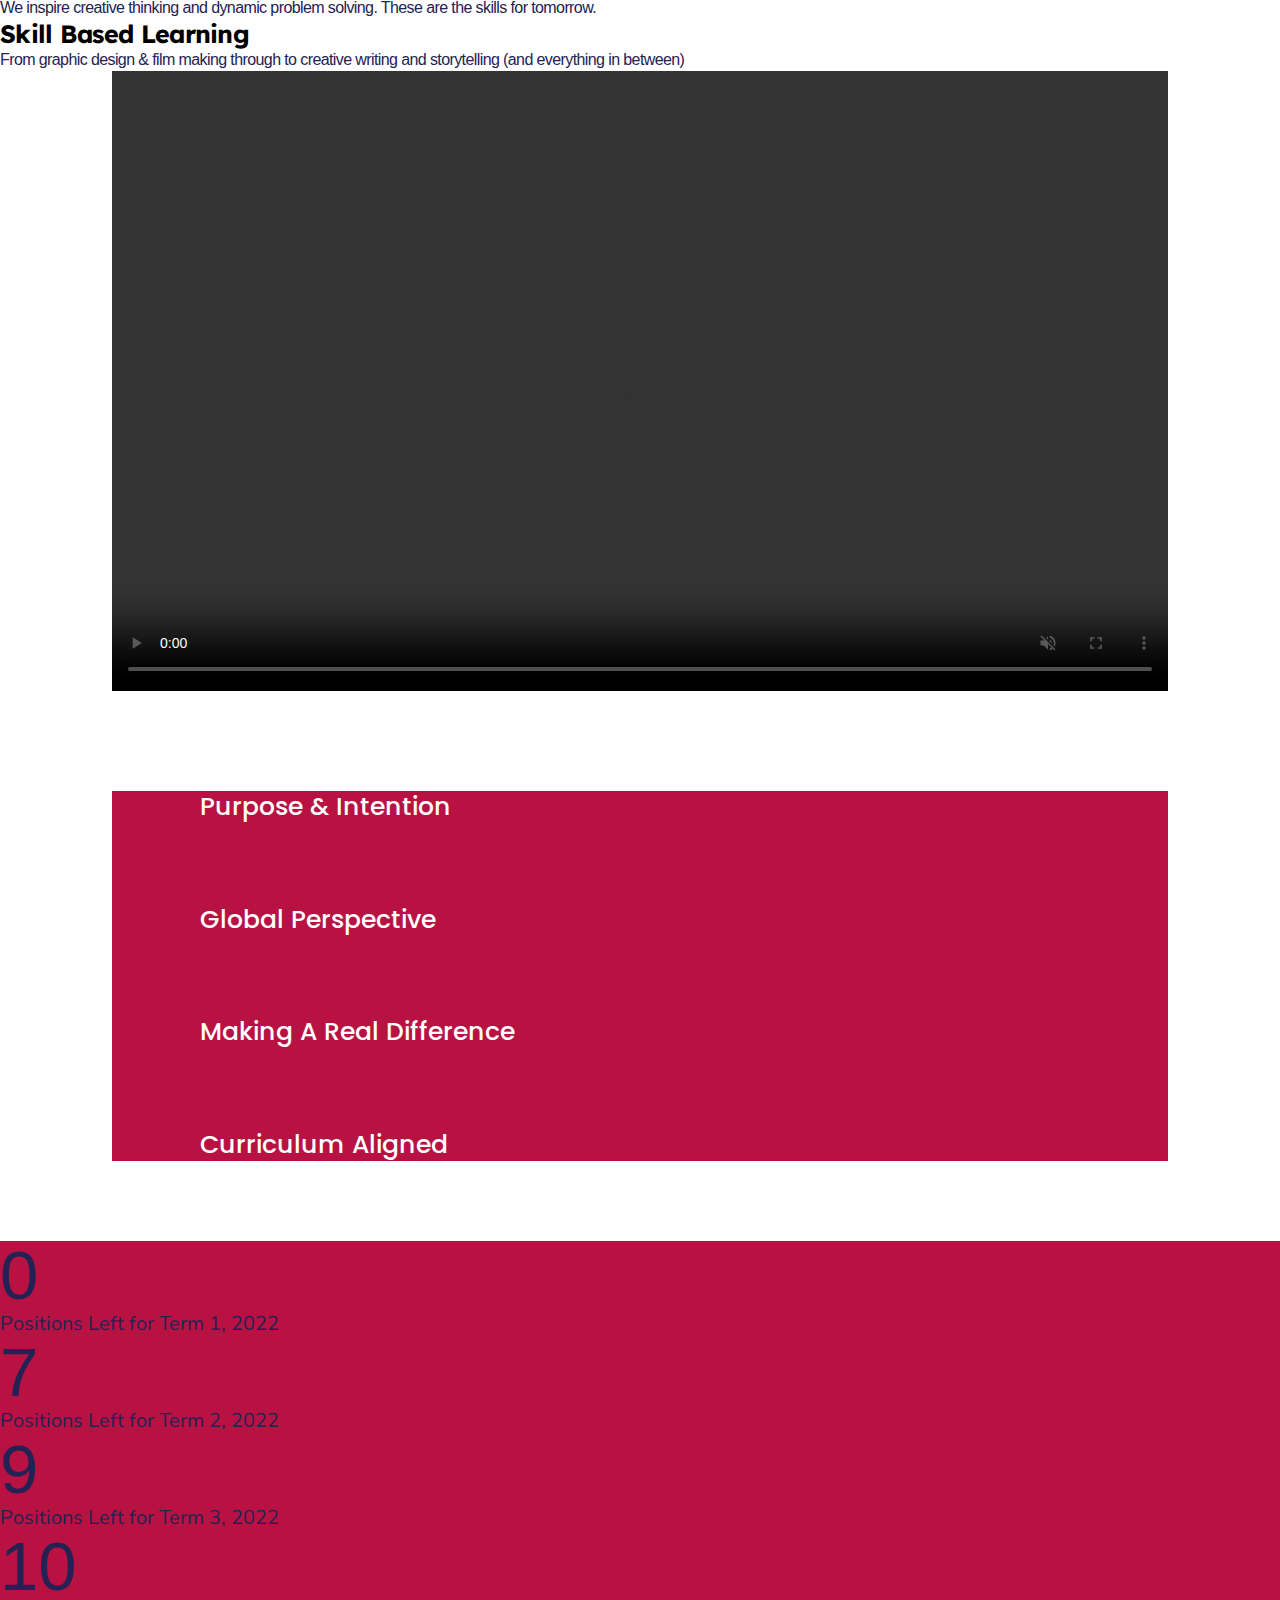
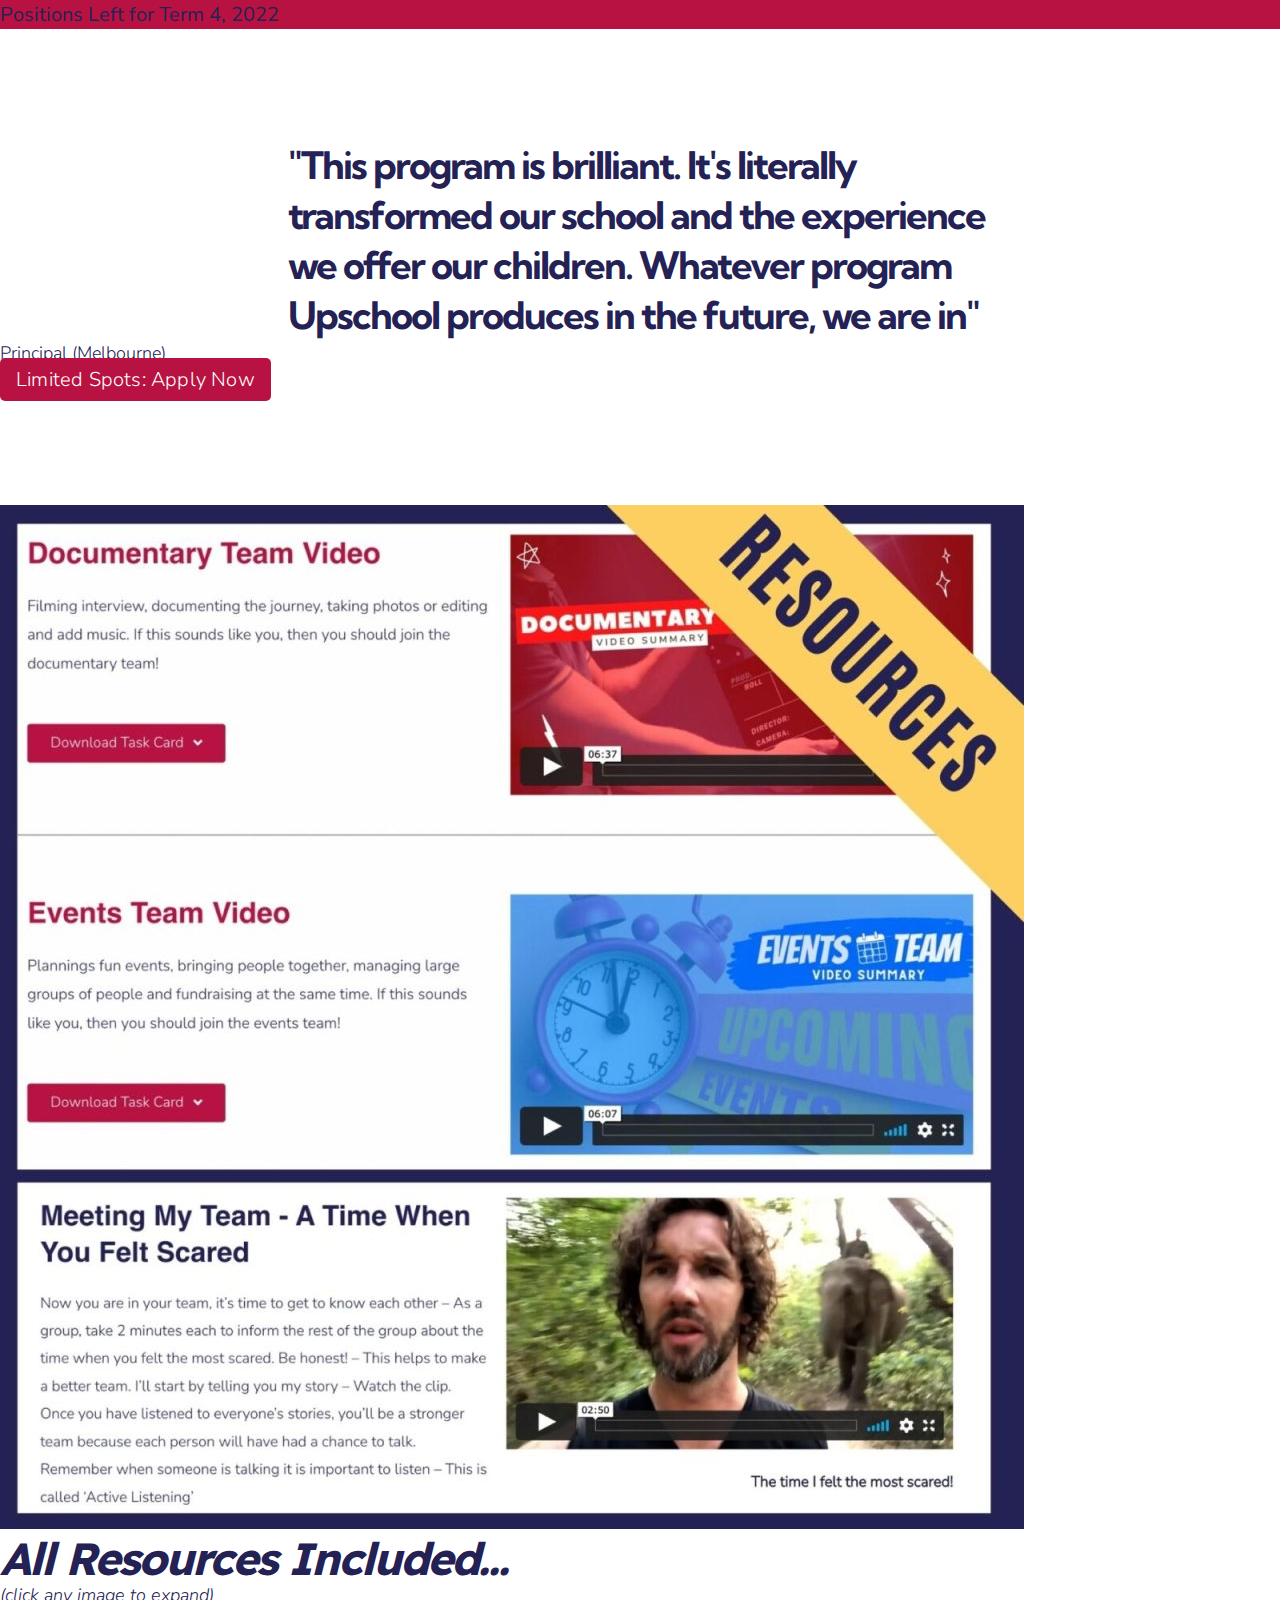
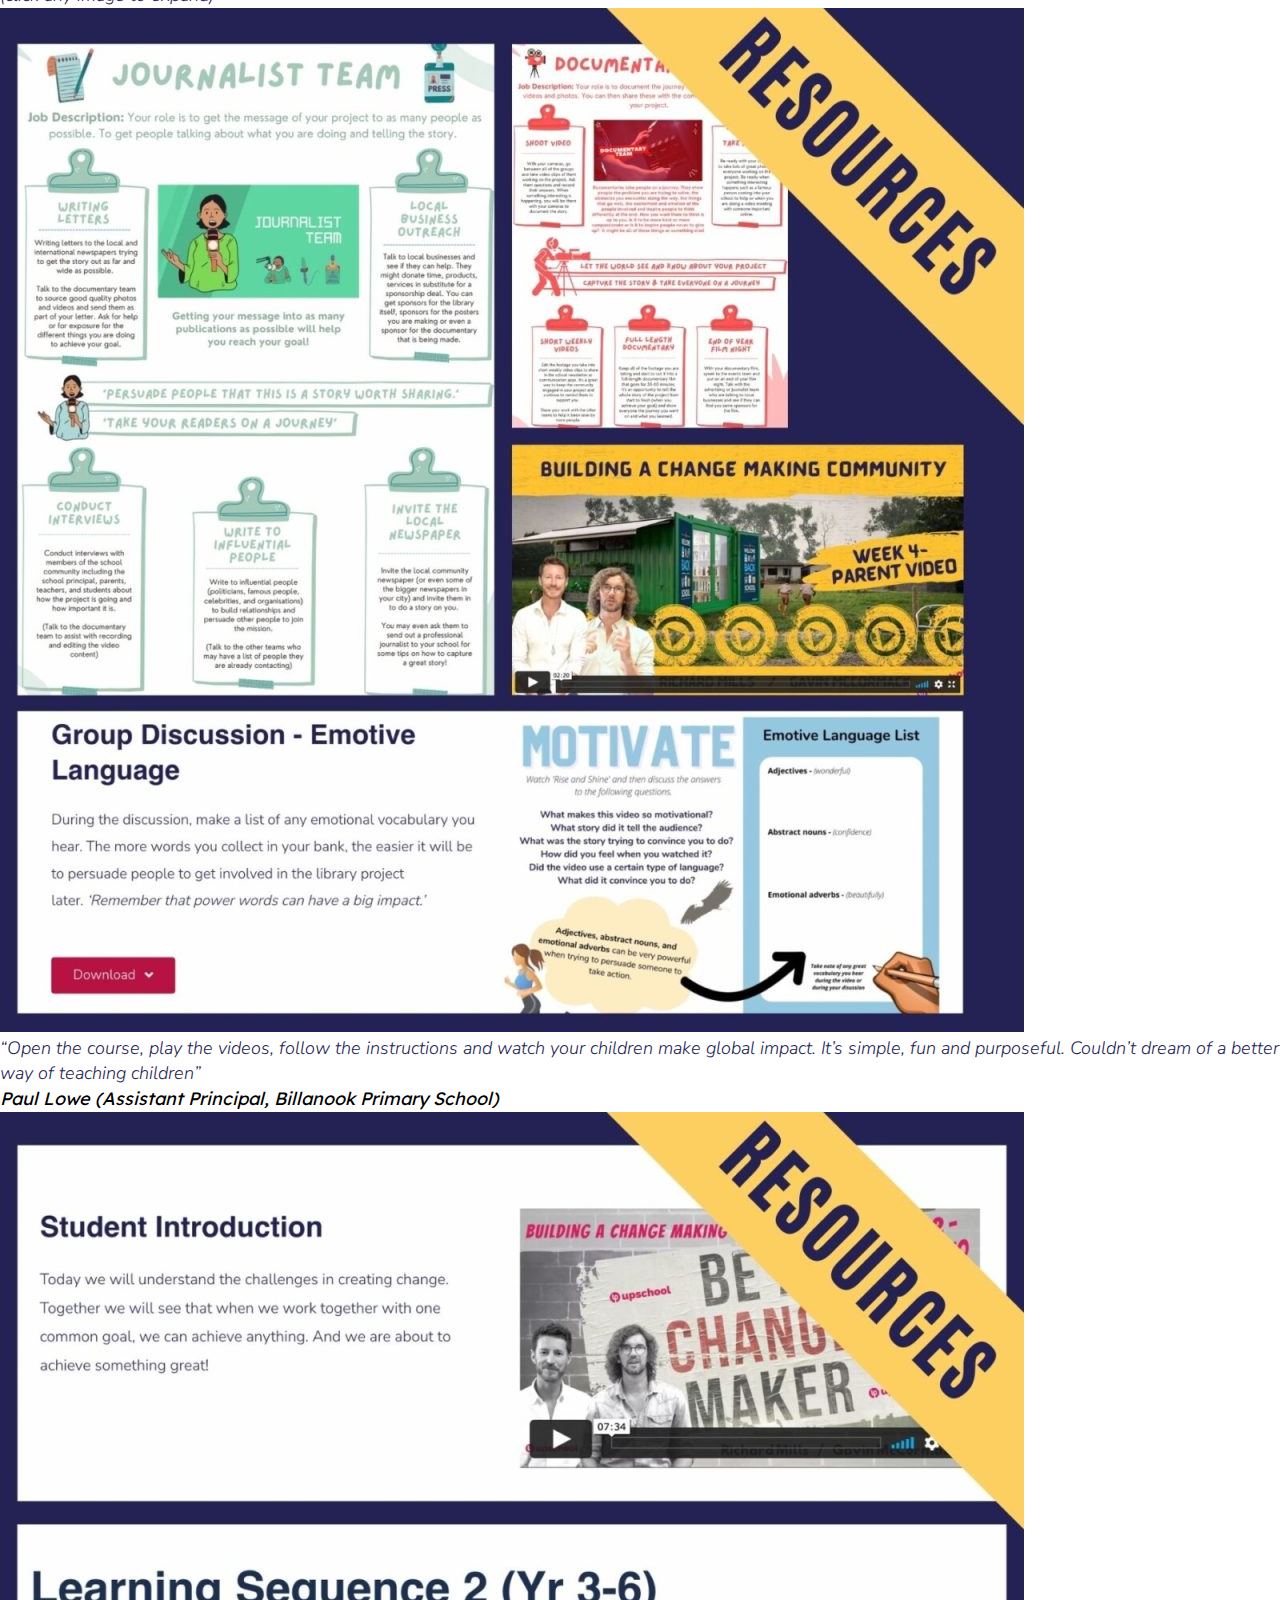
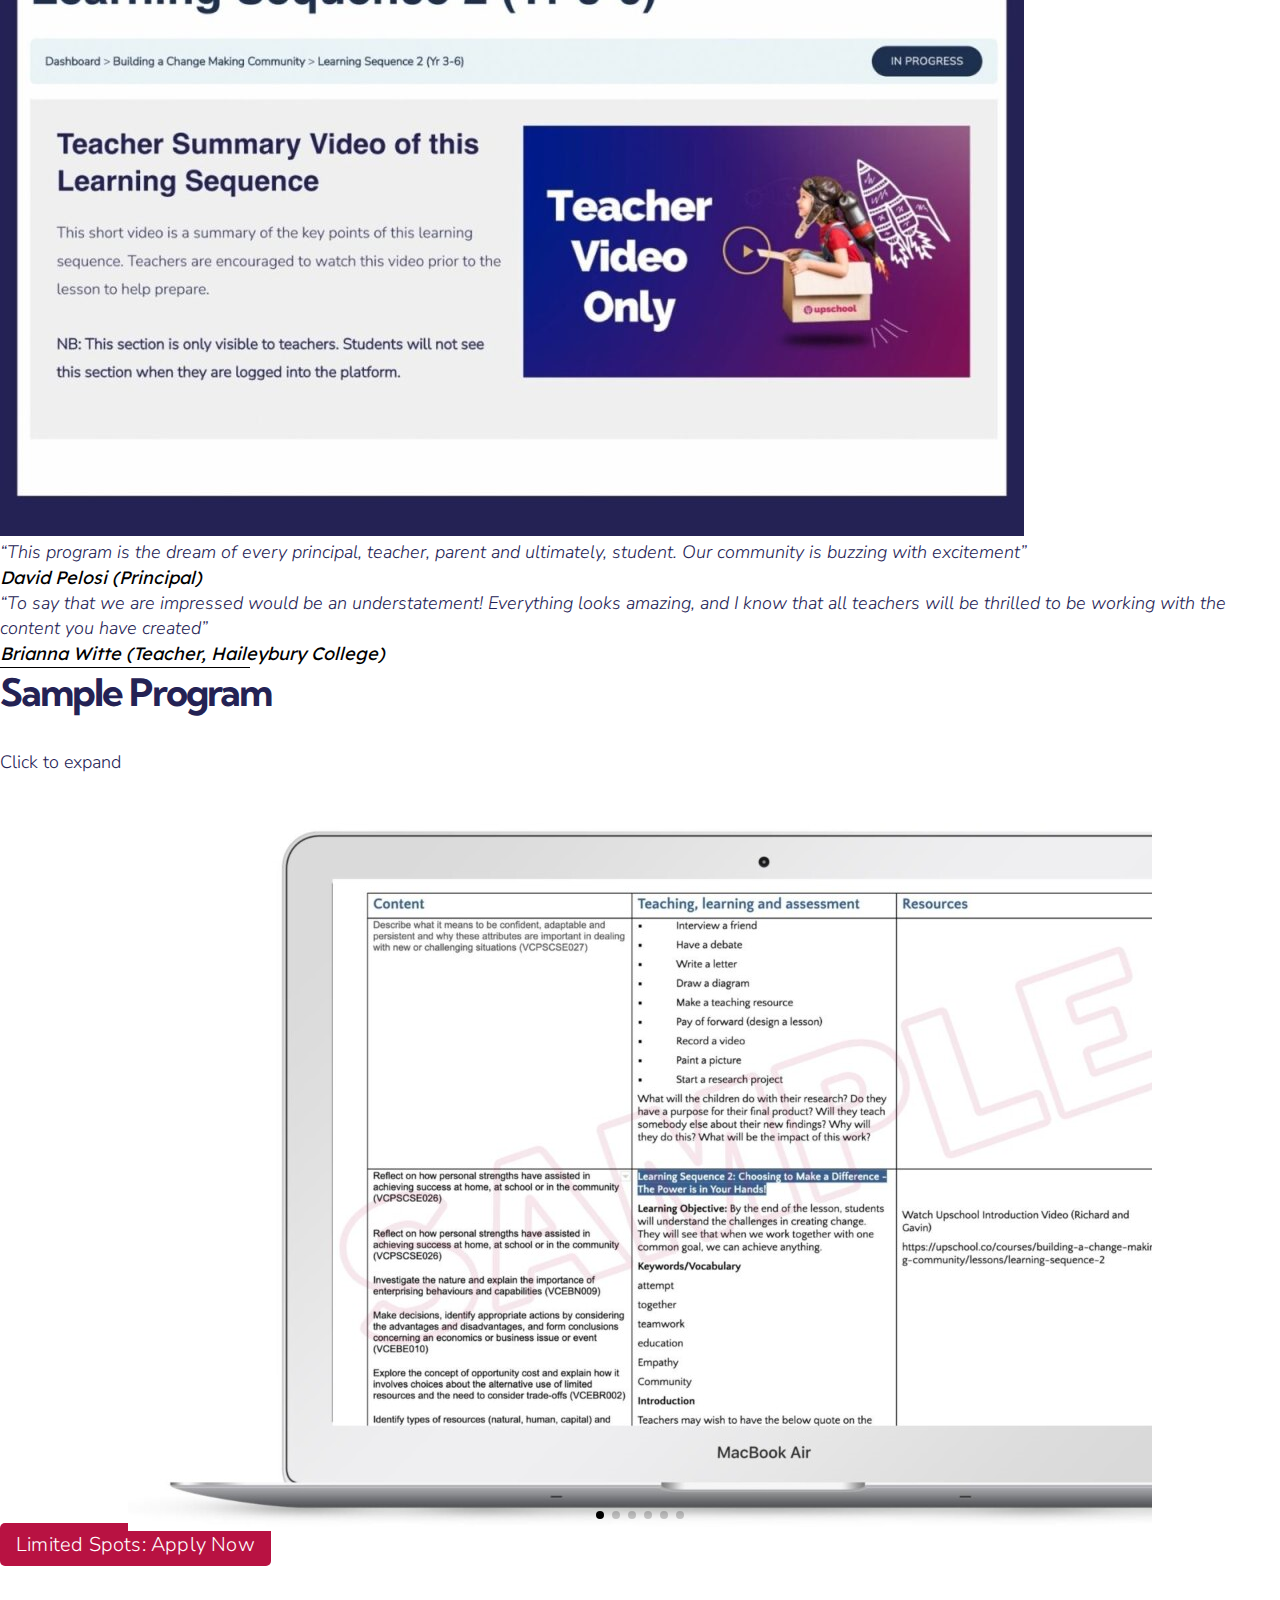
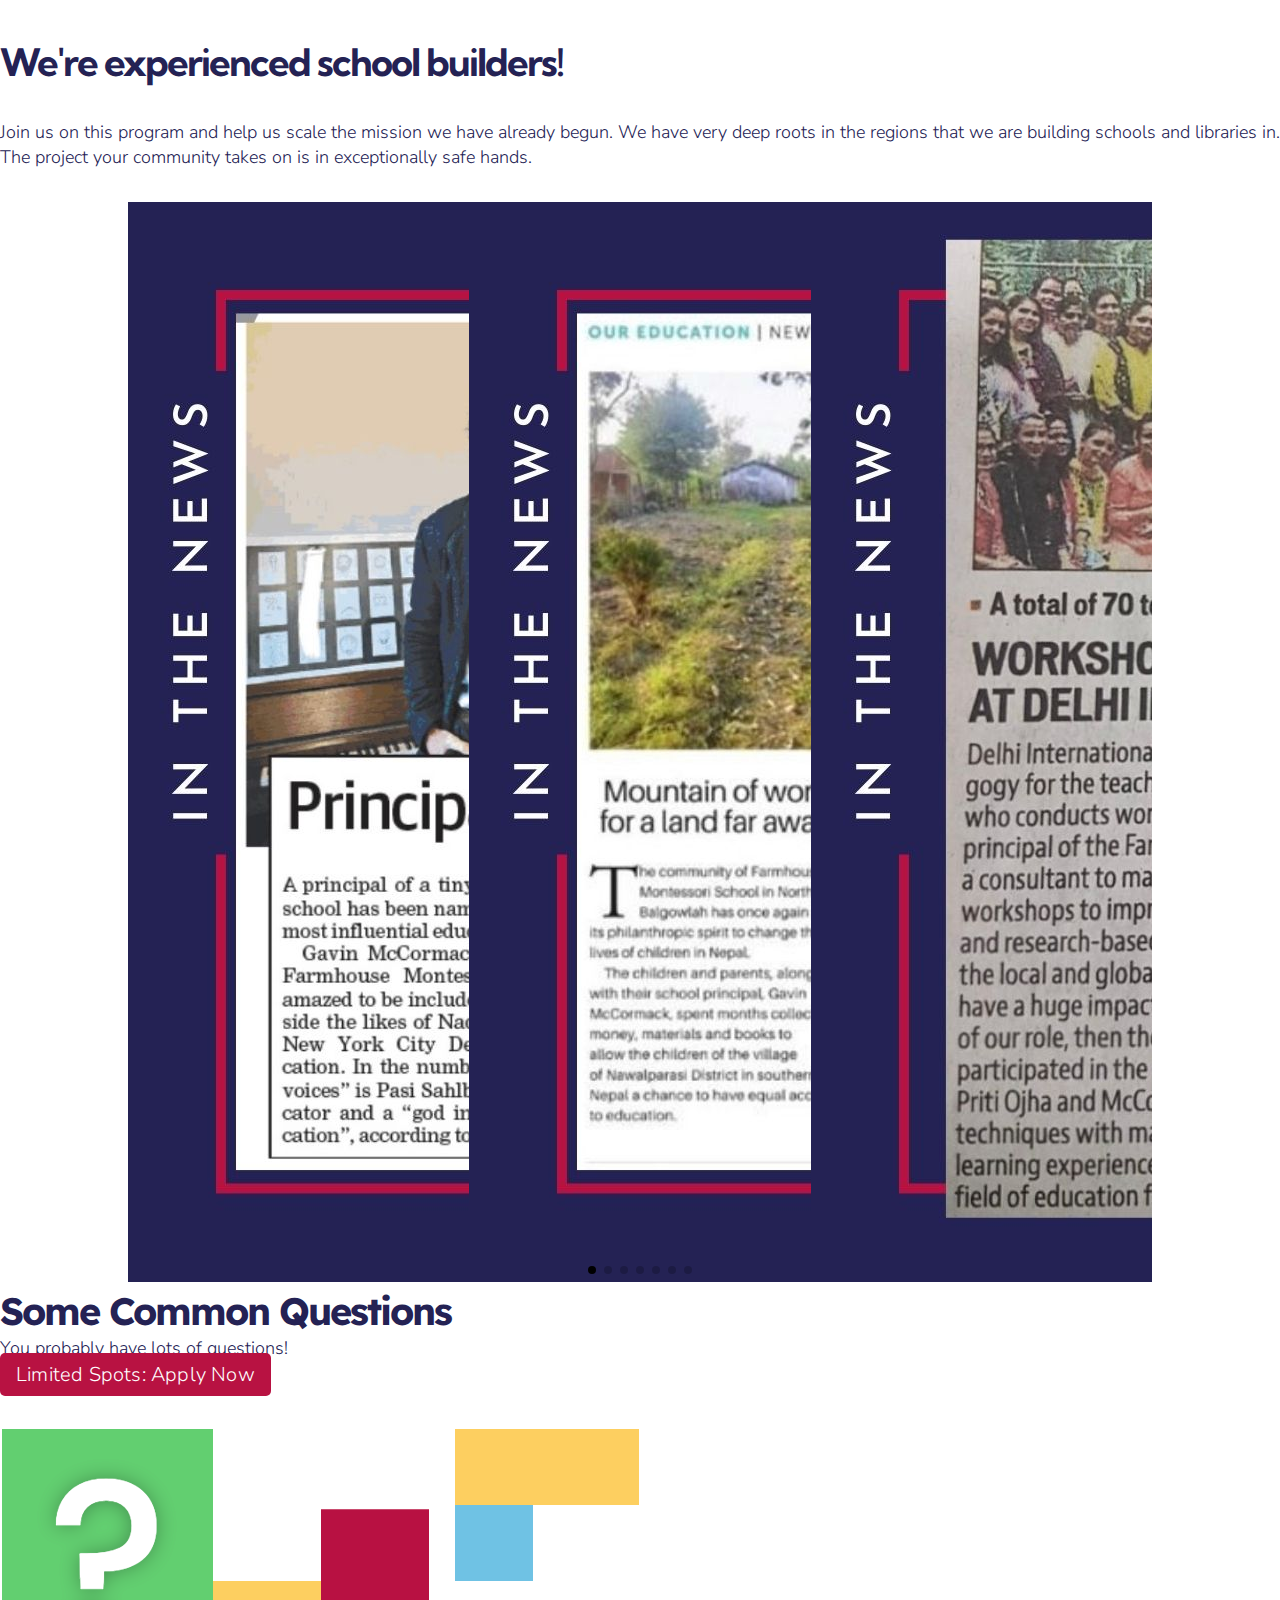
==== commit 77df311b: "bottom done" ====
--- a/build_a_library.html
+++ b/build_a_library.html
@@ -215,8 +215,8 @@
       <!-- banner section -->
       <section class="banner-section">
         <div class="row m-0">
-          <div class="col-lg-7 col-sm-12 m-0 p-0">
-            <div class="ps-5" style="padding-top: 8rem;">
+          <div class="col-lg-7 col-sm-12 m-0 p-0" style="position: relative;">
+            <div style="position: absolute; bottom: 4.4rem; left: 6rem">
               <p class="text-white free-program"><span class="yelloe-text-color">100% Free</span> Program</p>
             <p class="build-library yelloe-text-color">Build a Library. Change the World.</p>
             <p class="text-white yelloe-text-color banner-details">A beautiful program for empowering children to make meaningful and tangible impact on a global scale.</p>
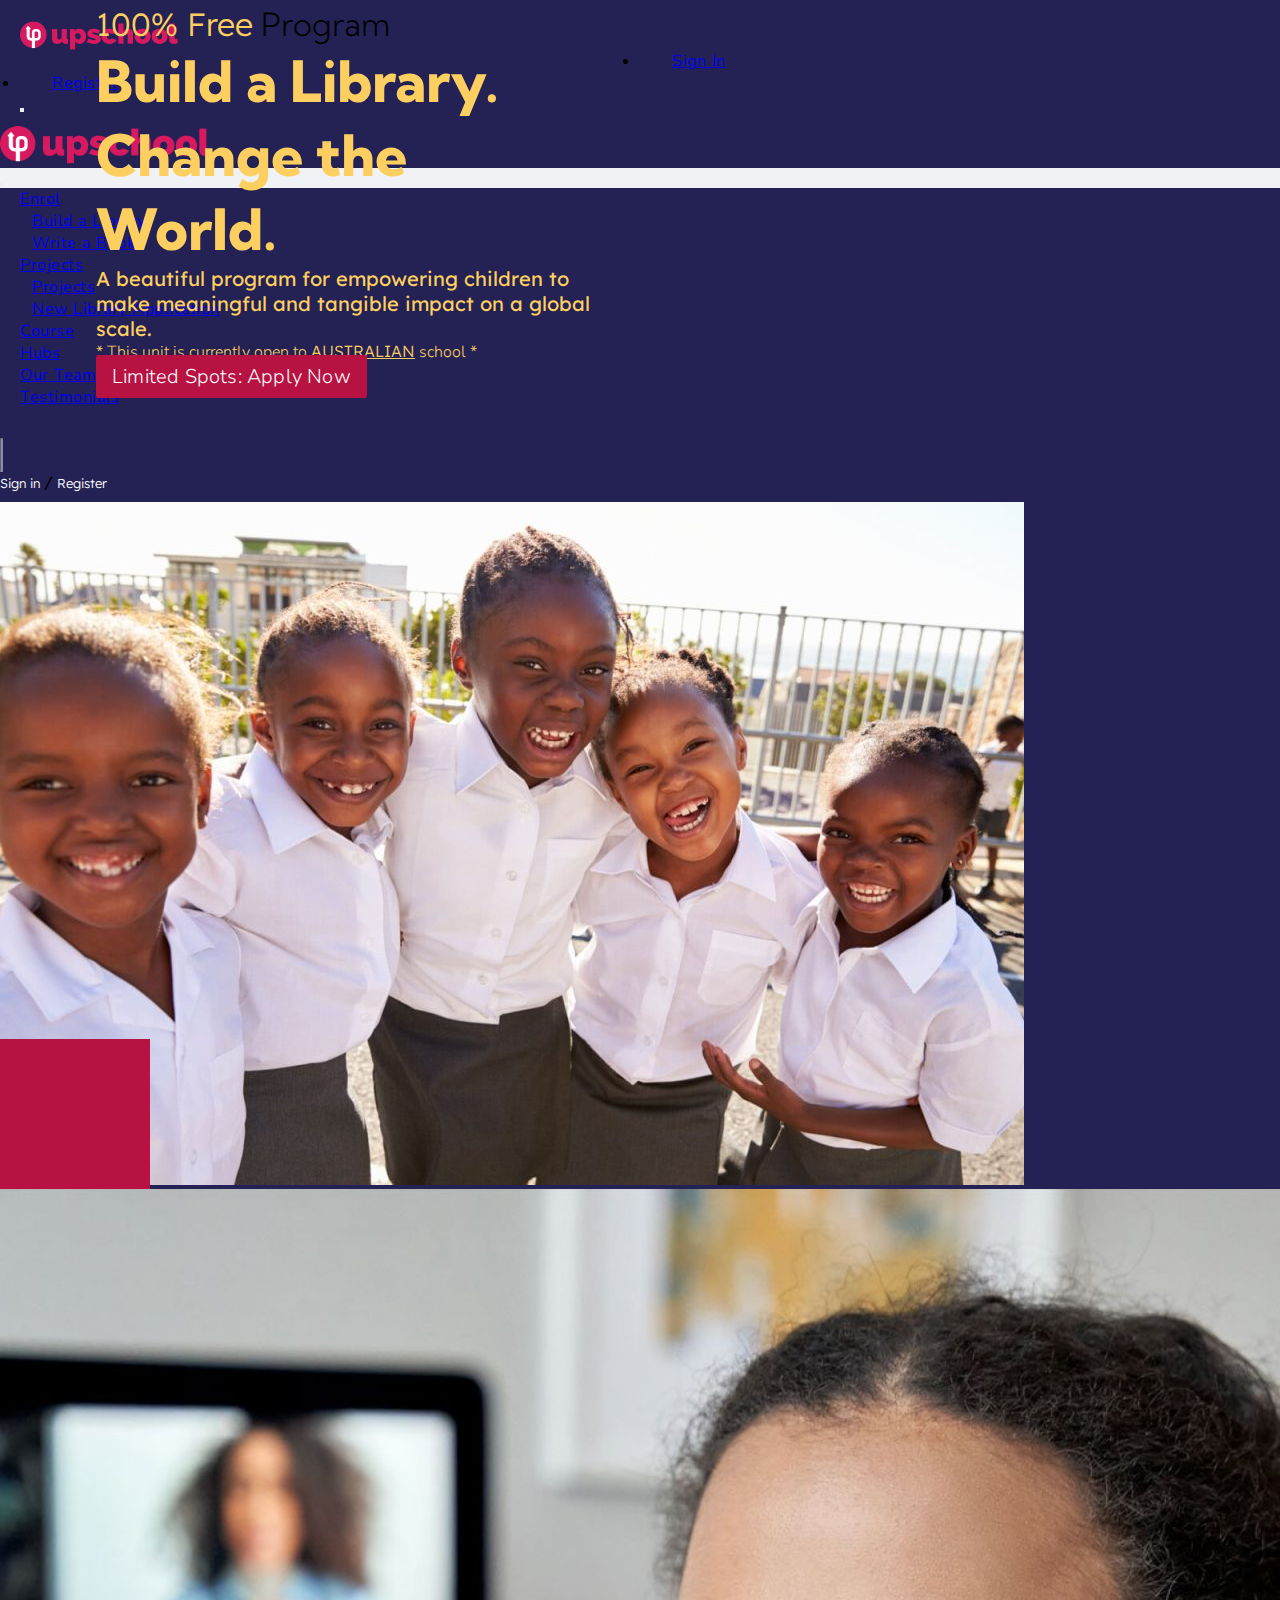
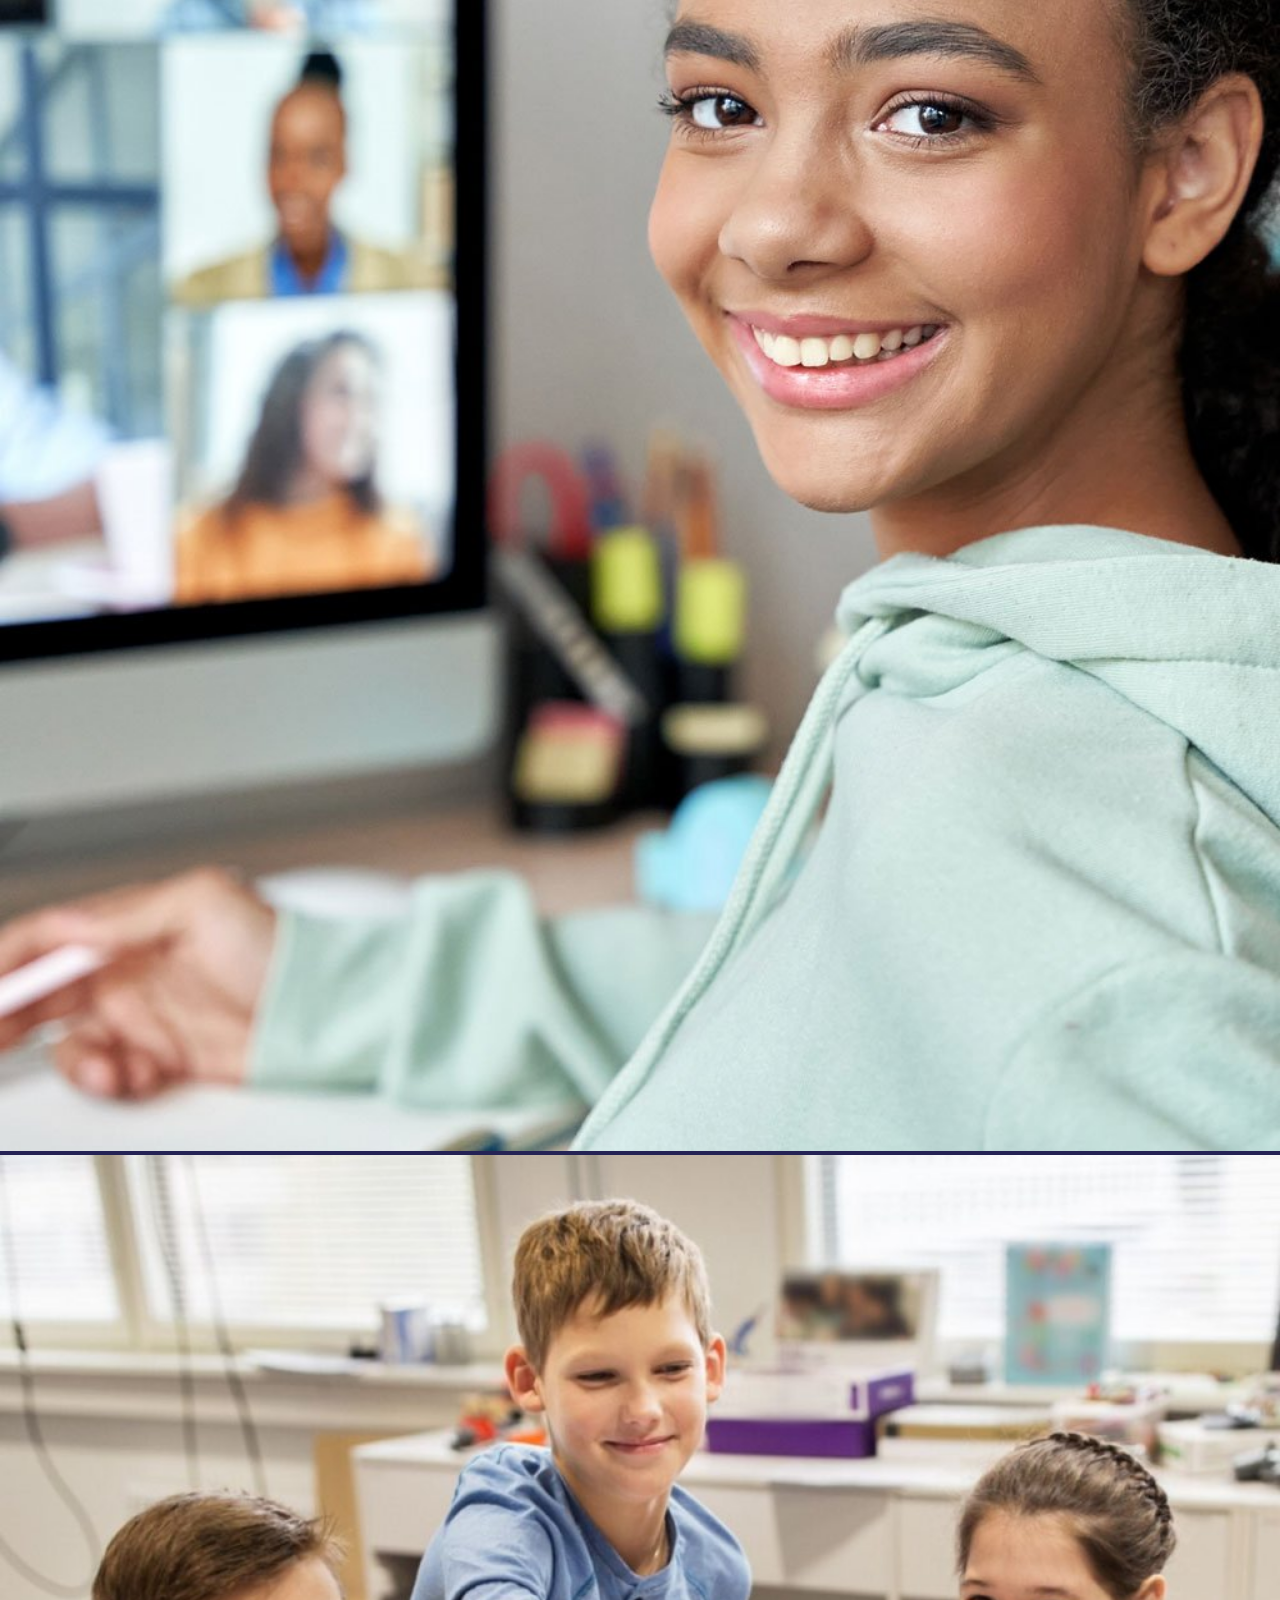
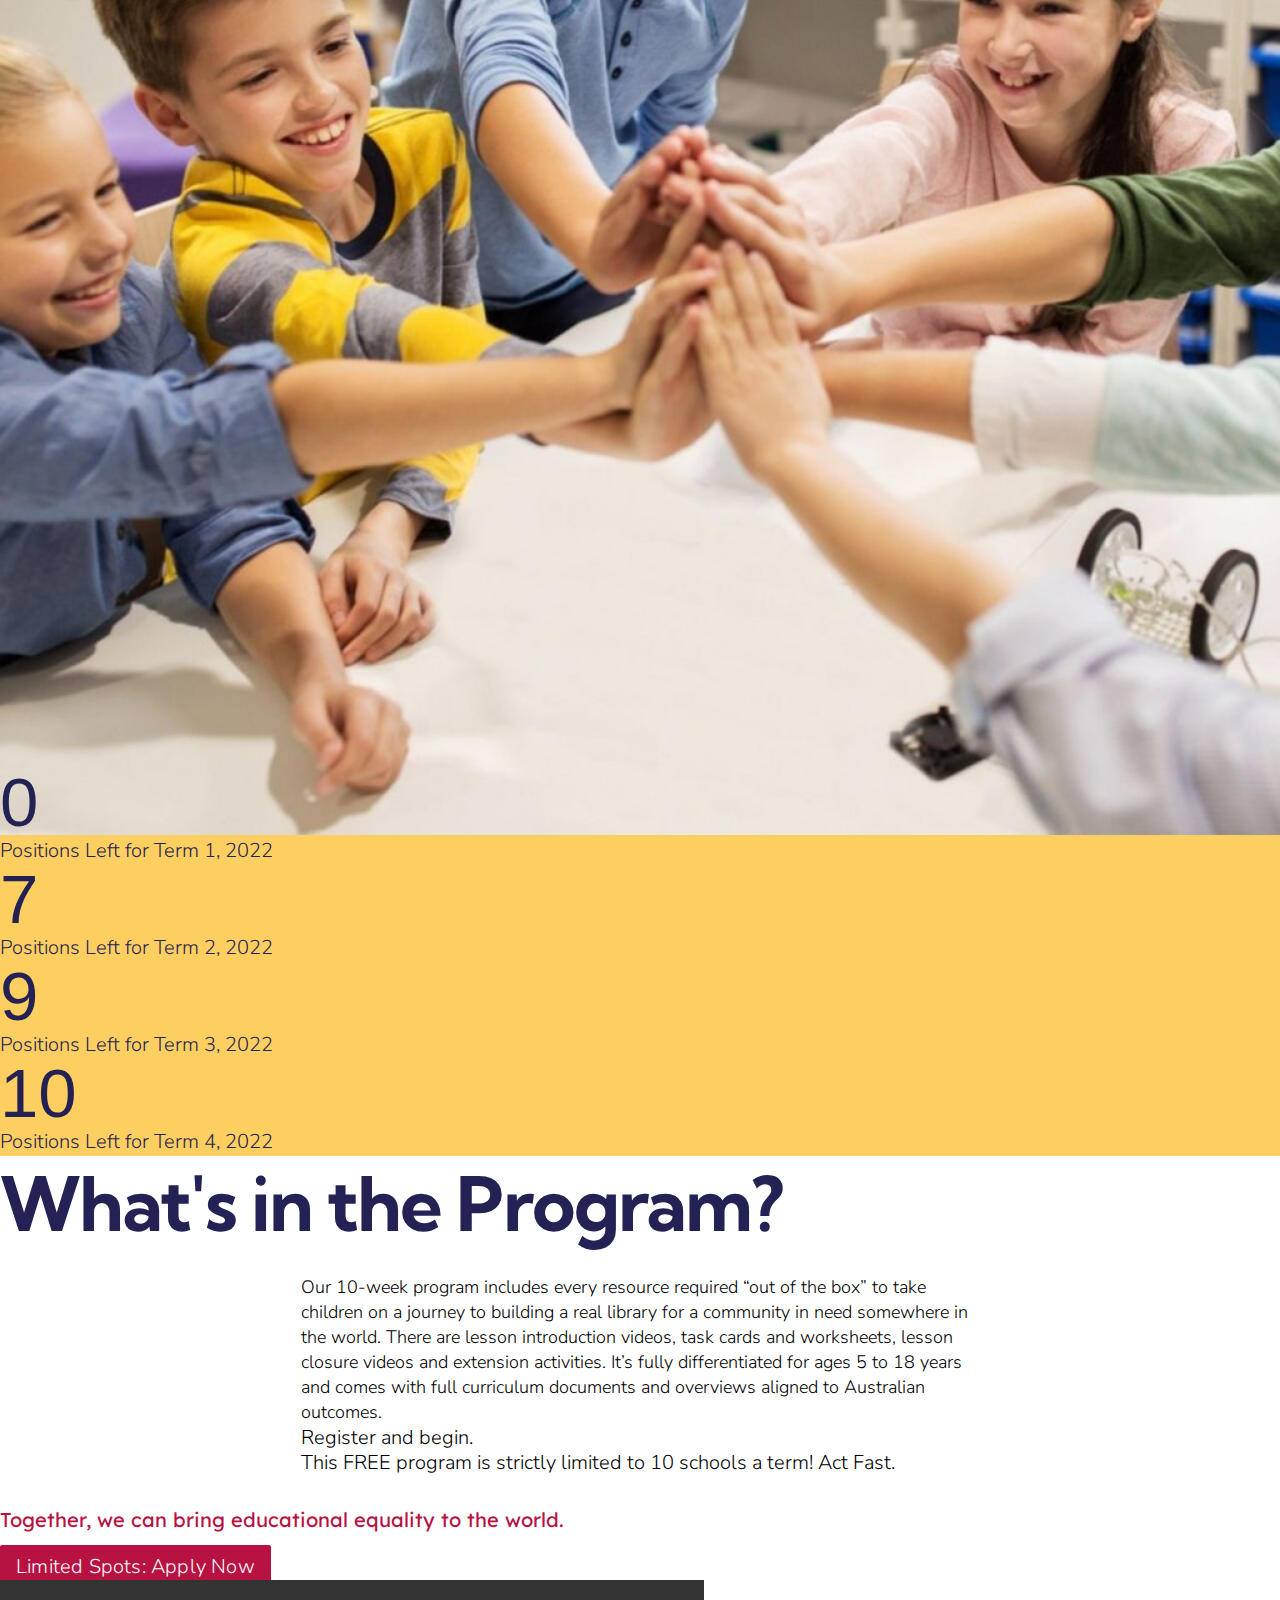
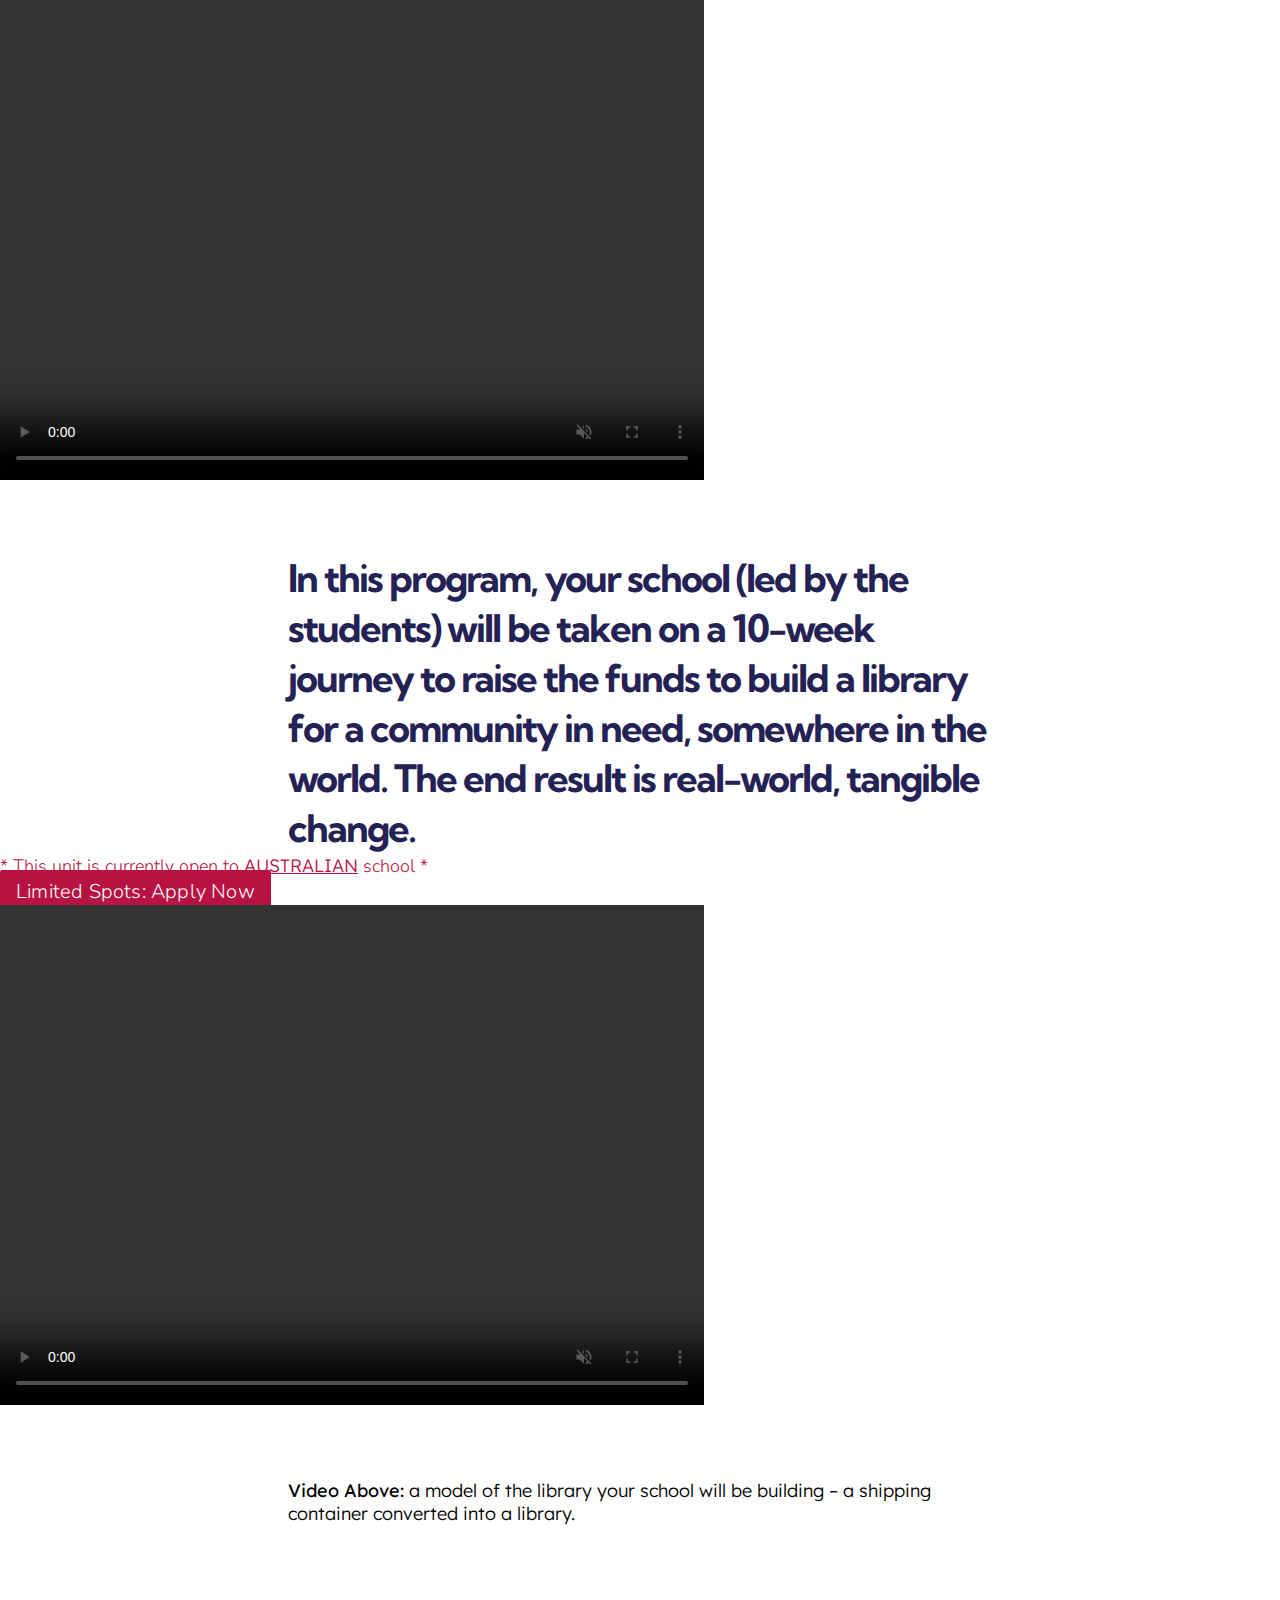
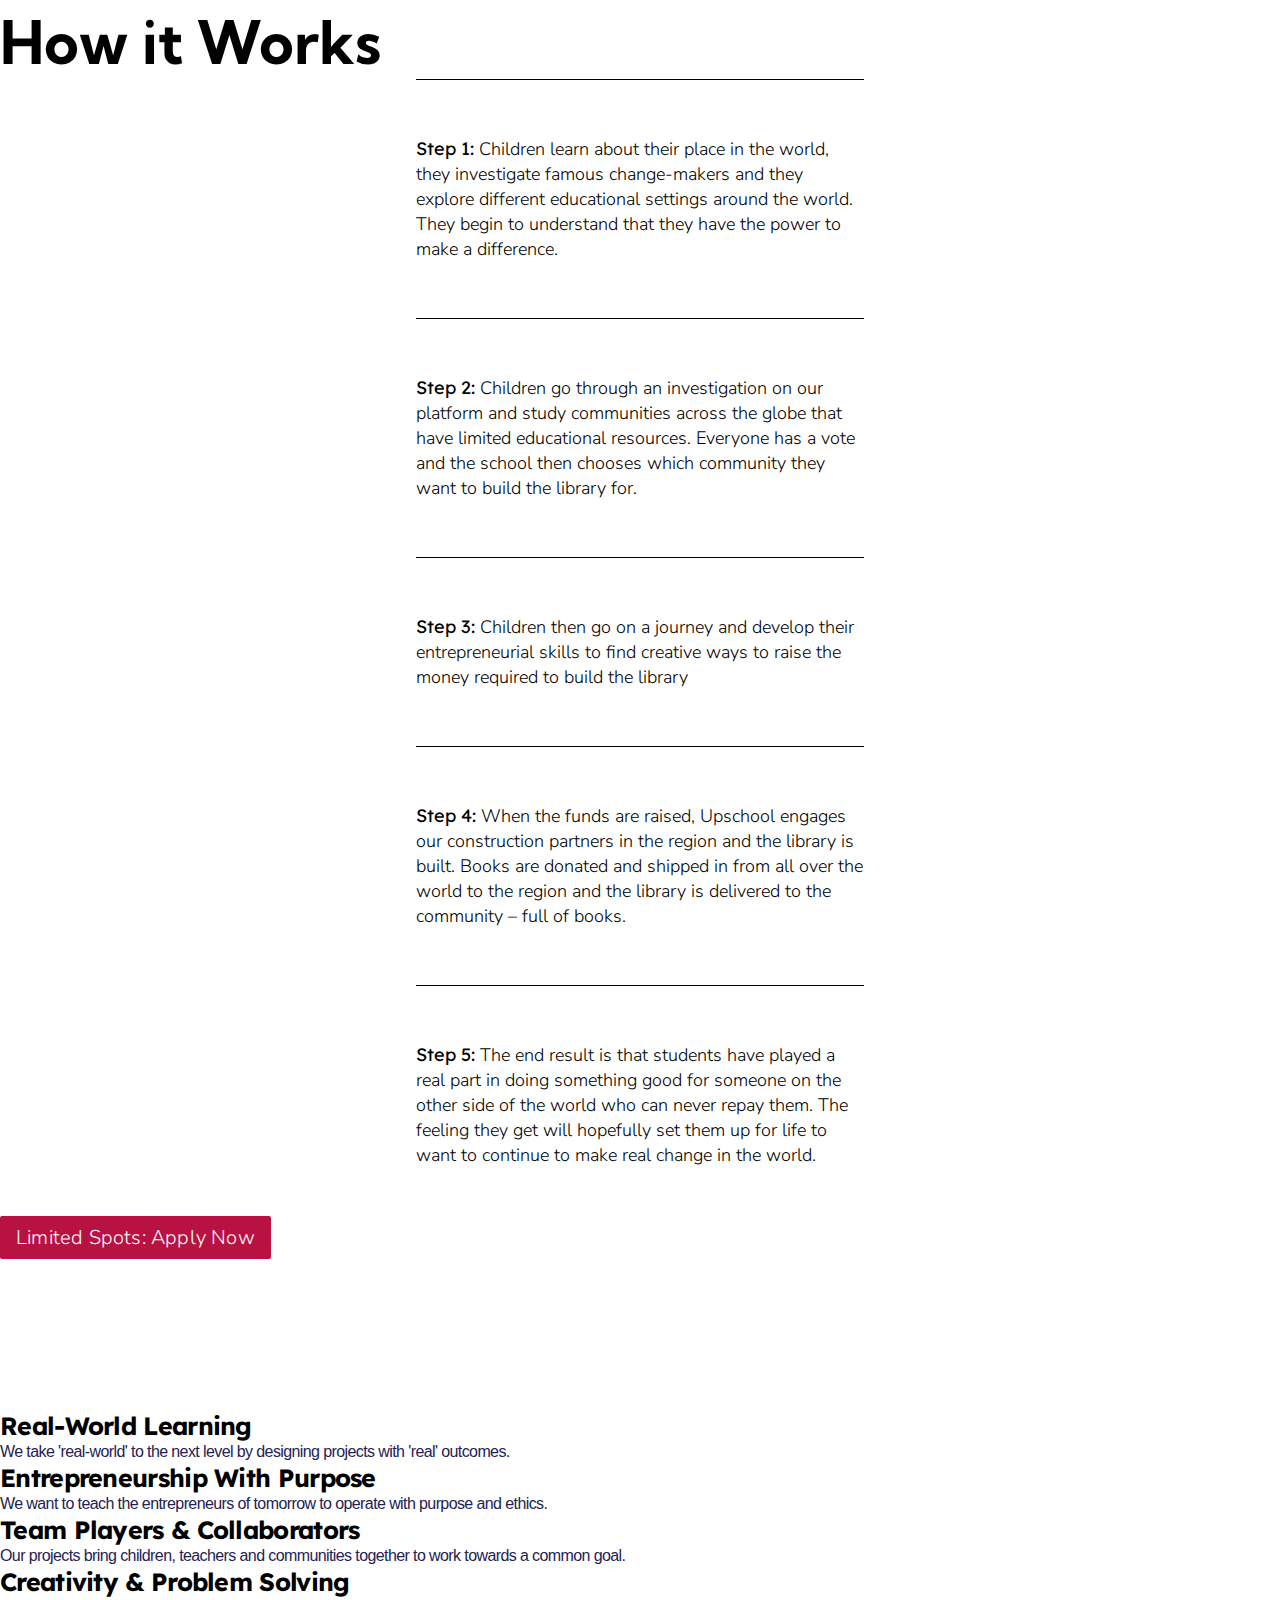
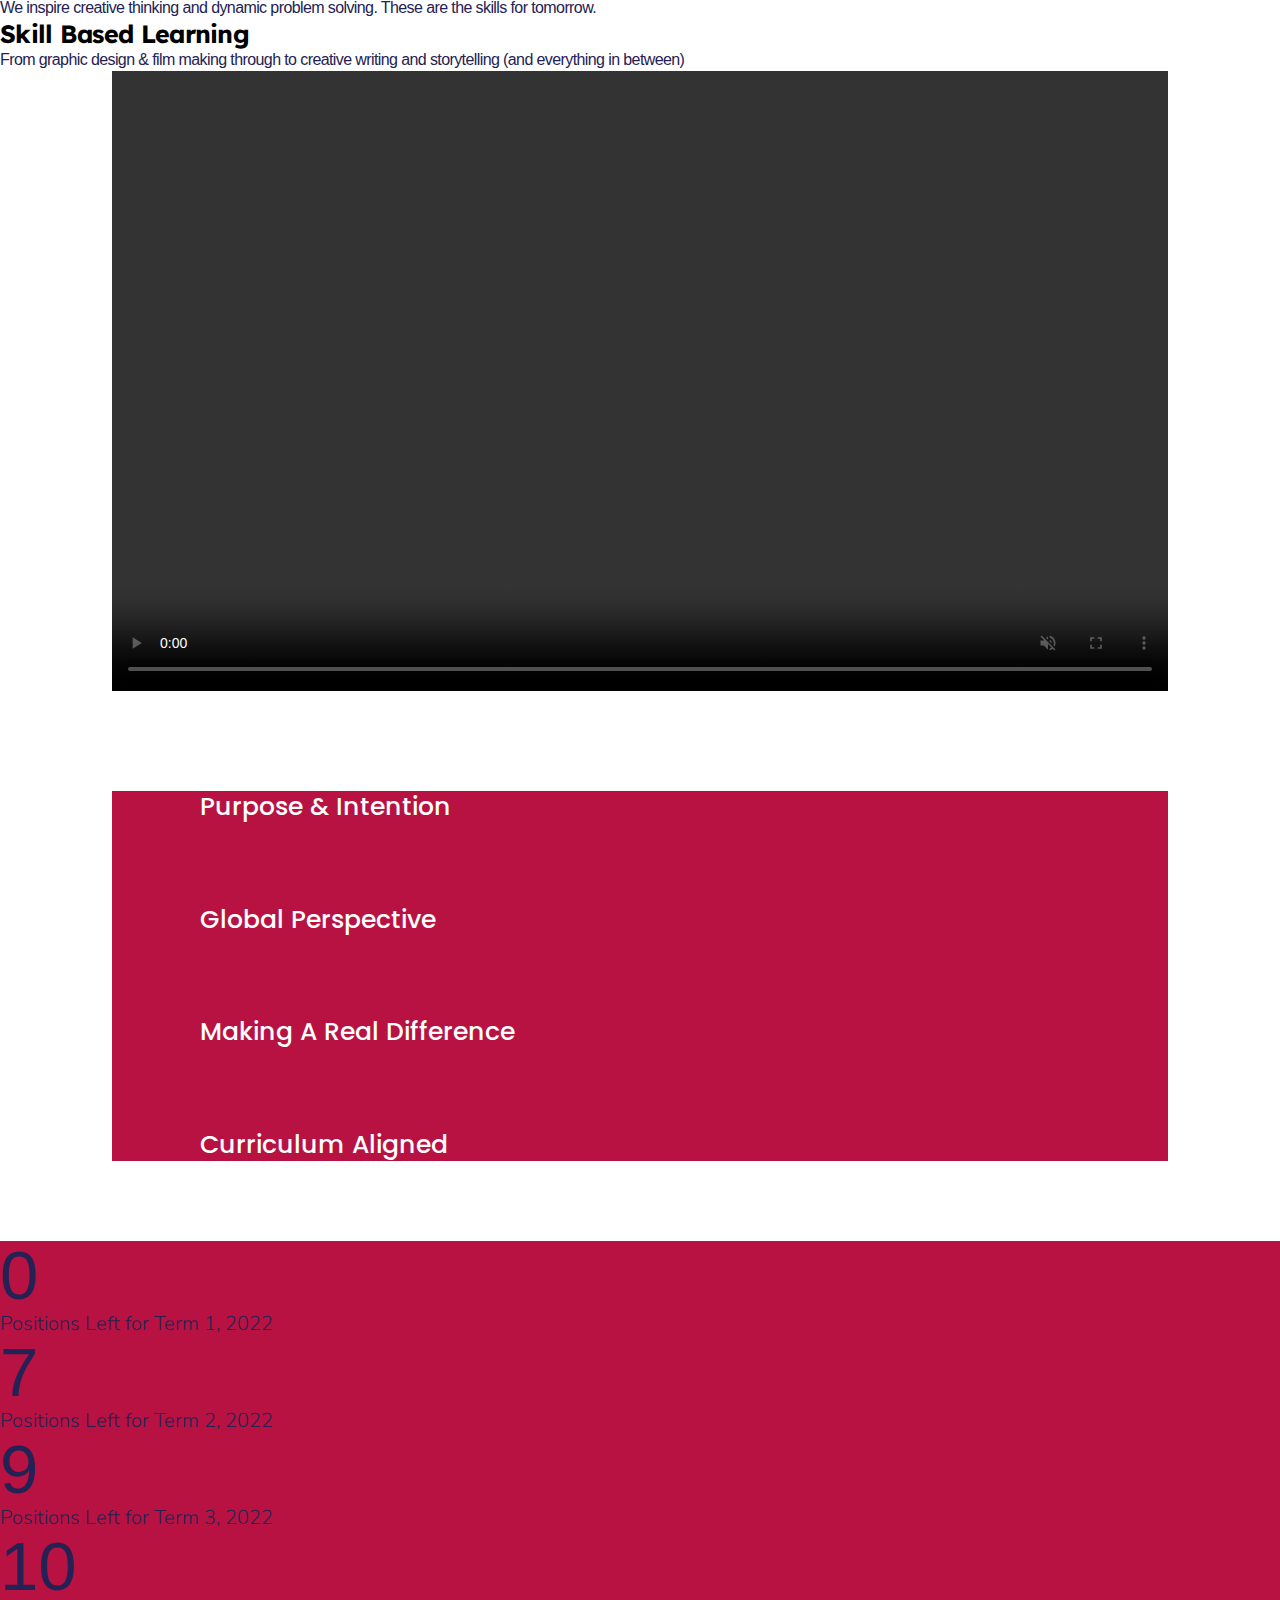
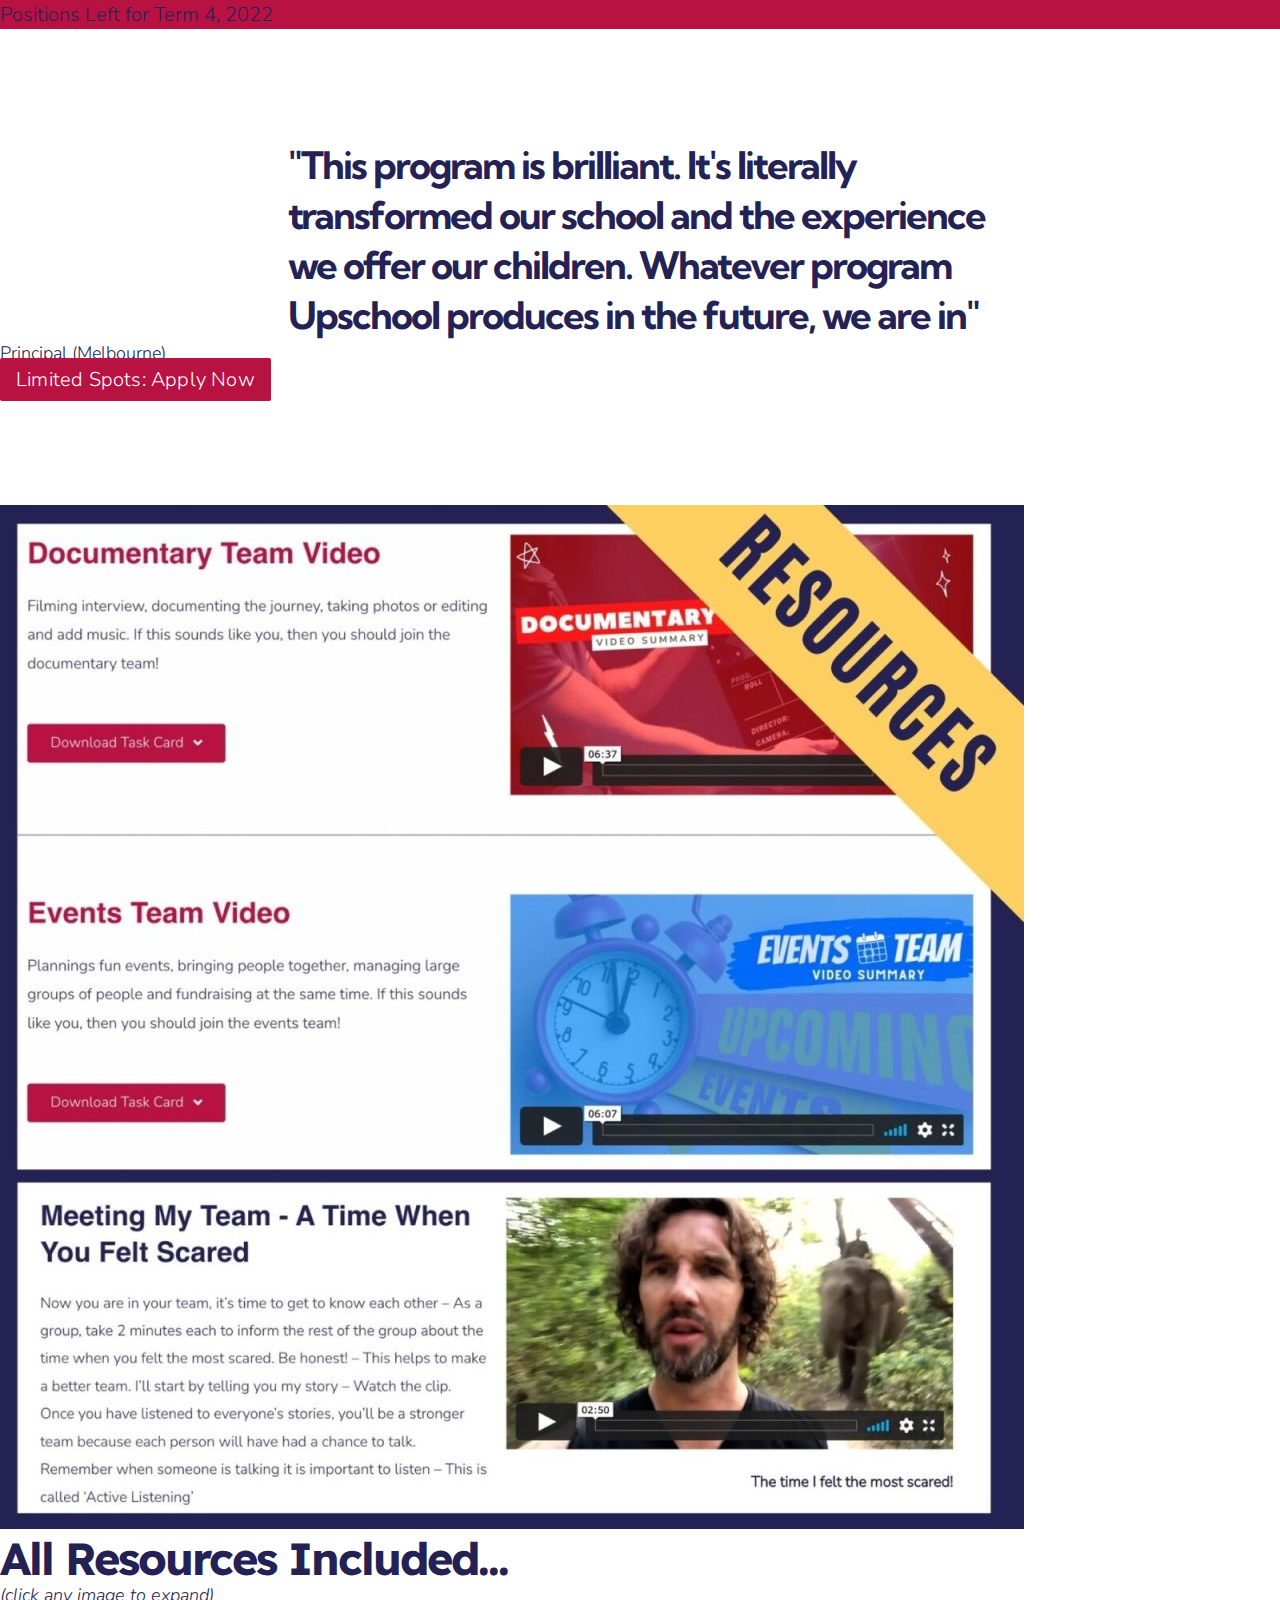
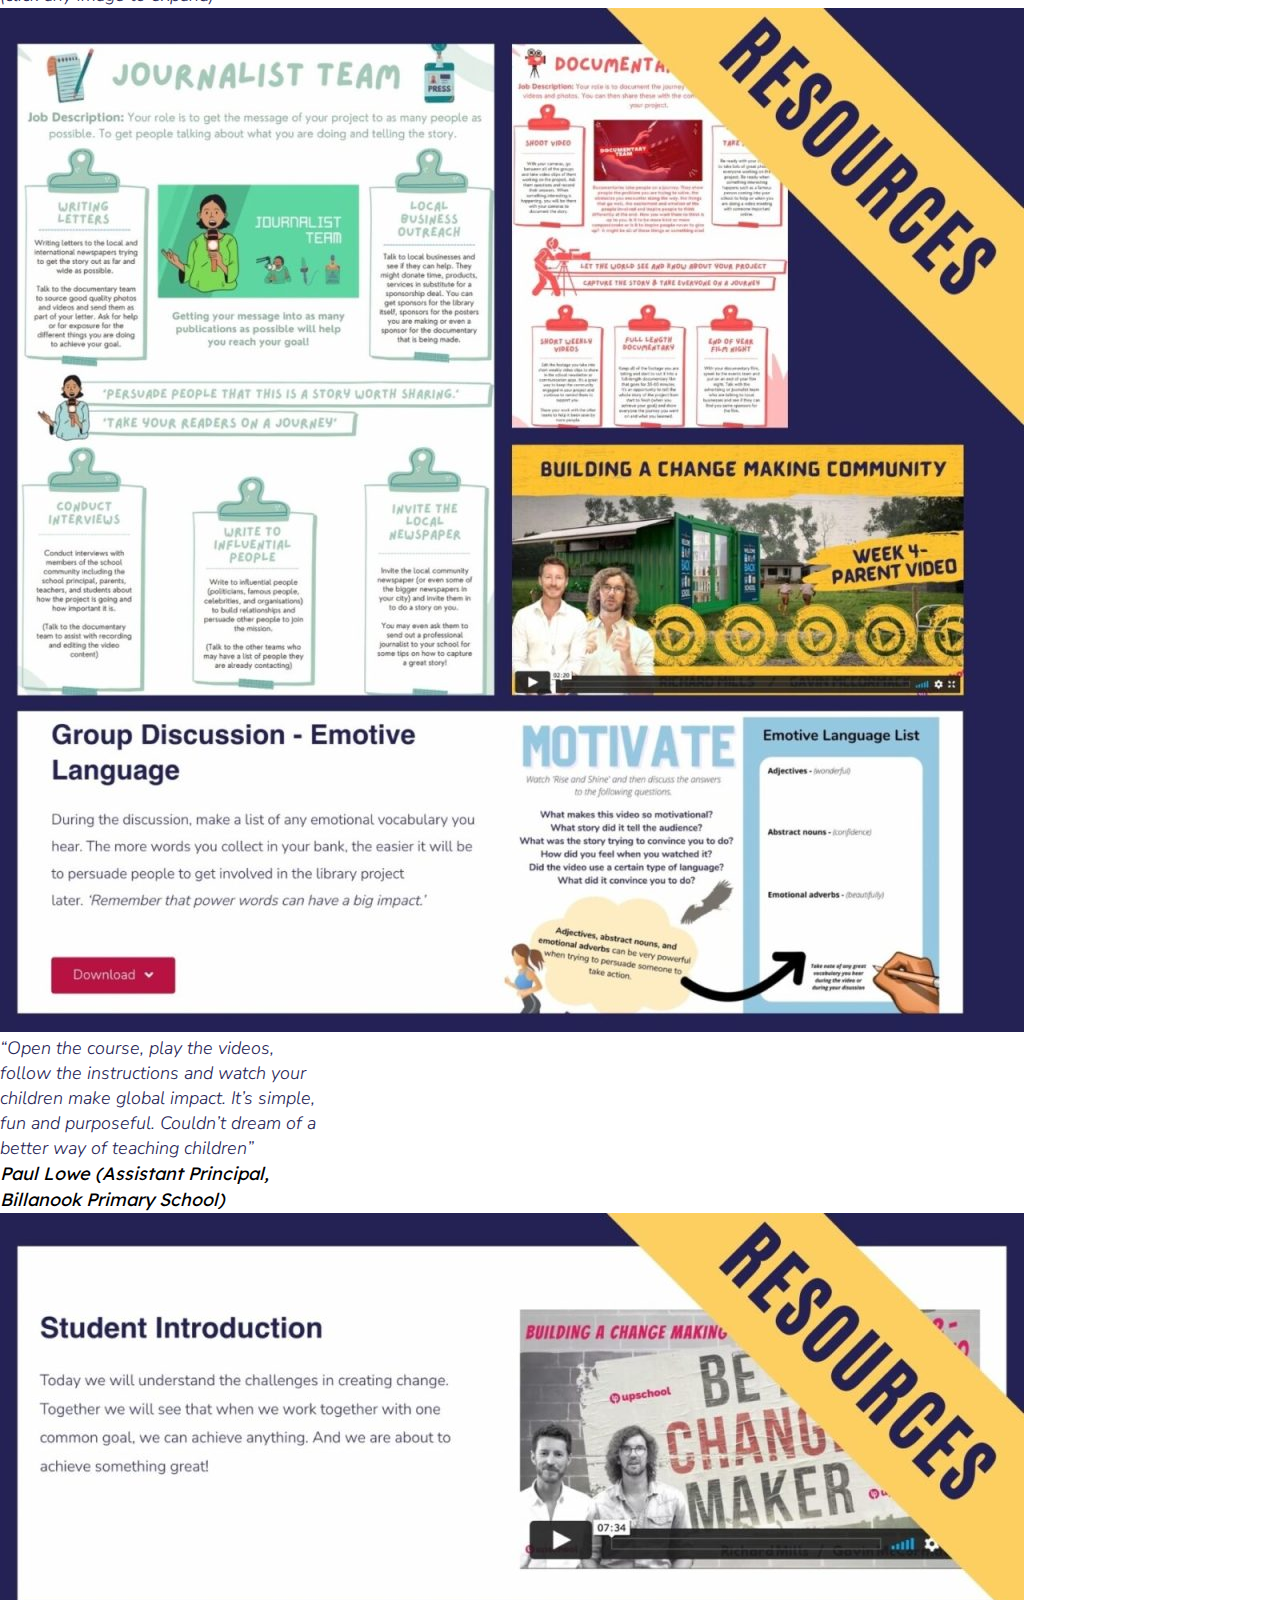
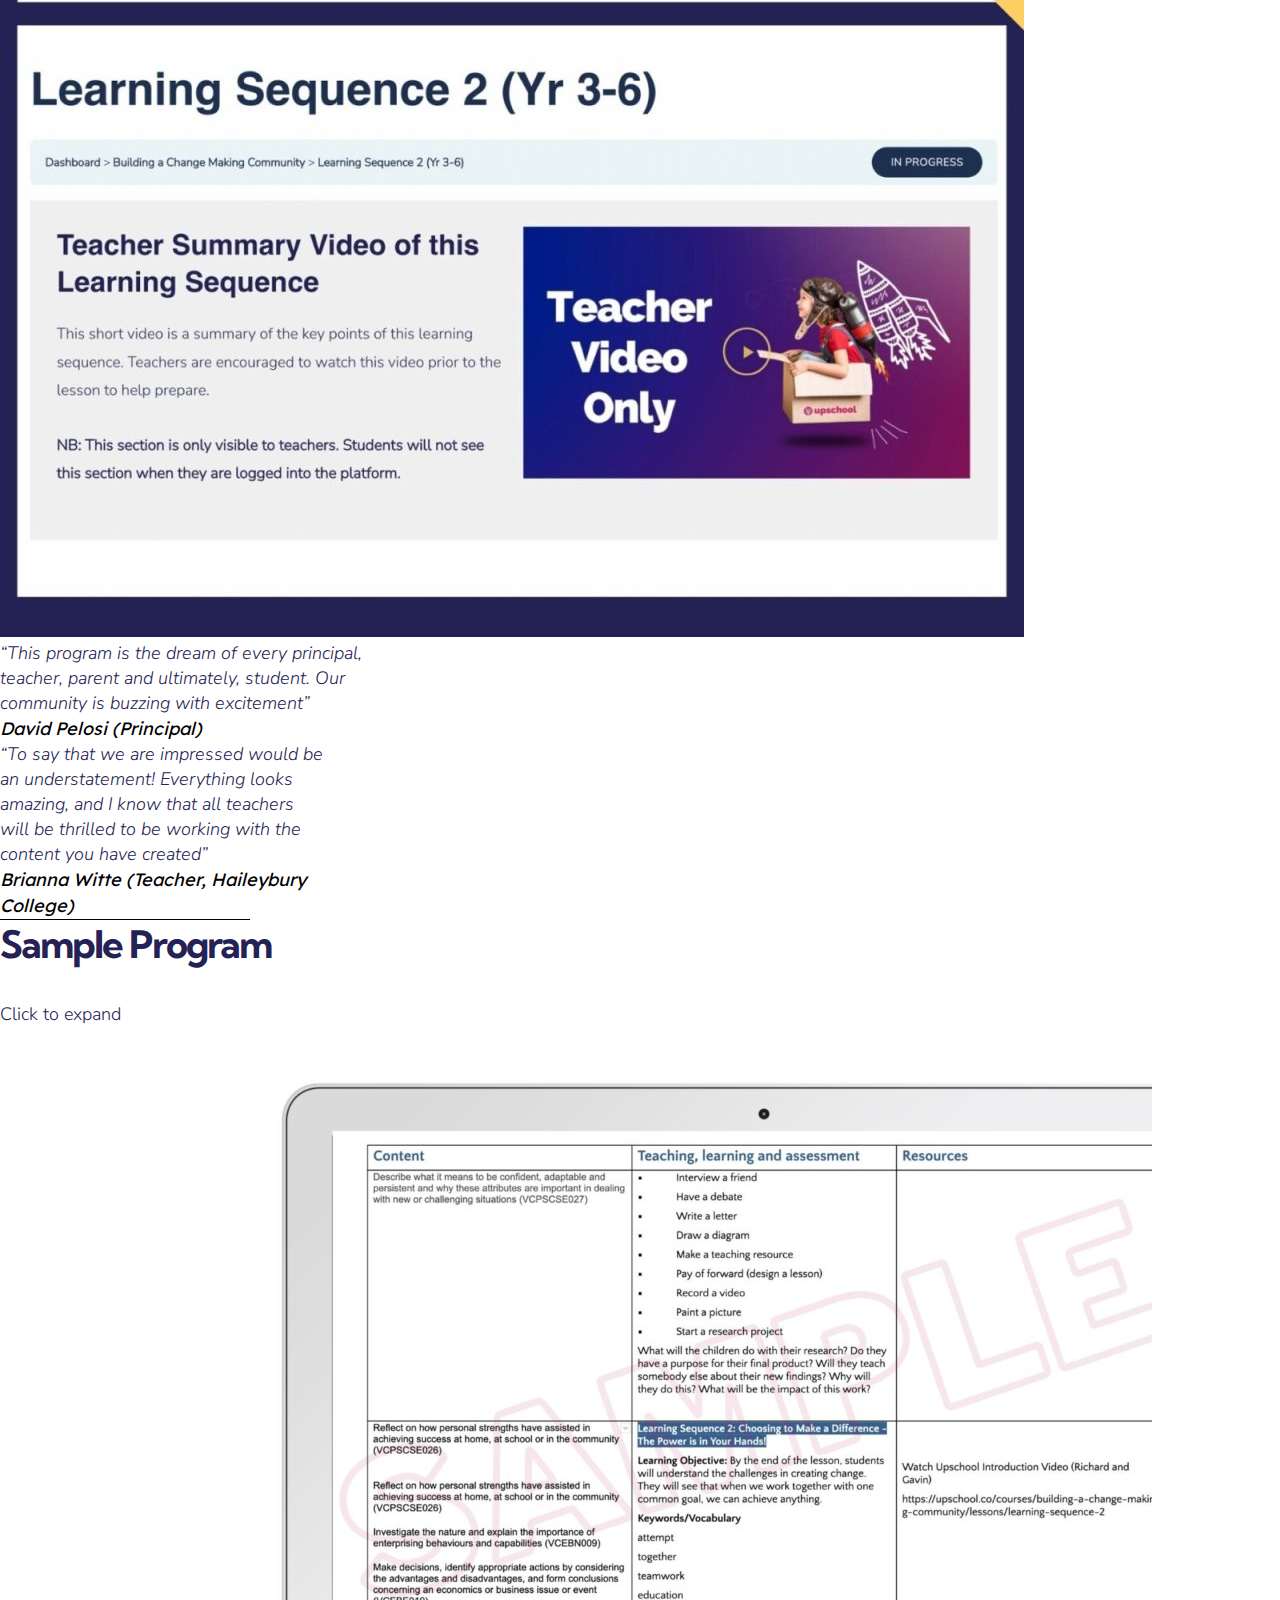
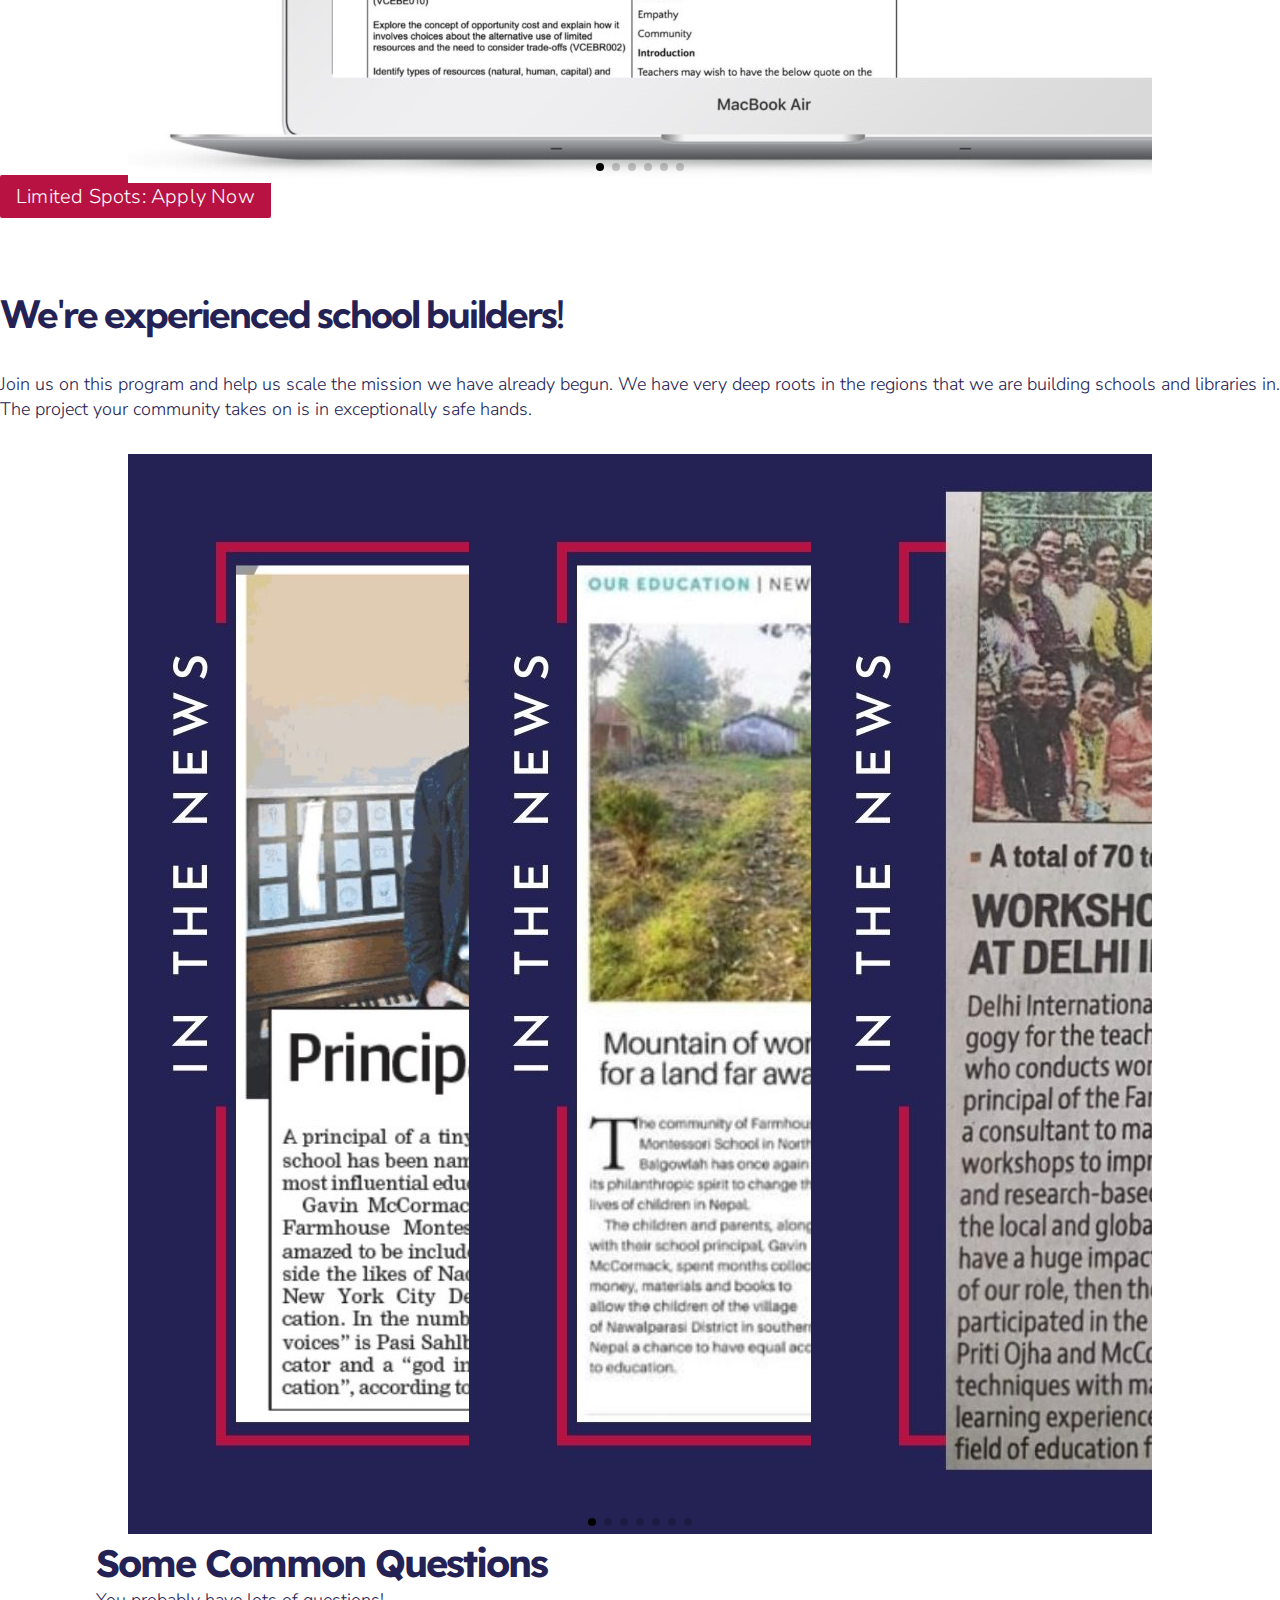
==== commit a5fc3ba9: "done" ====
--- a/build_a_library.html
+++ b/build_a_library.html
@@ -216,10 +216,10 @@
       <section class="banner-section">
         <div class="row m-0">
           <div class="col-lg-7 col-sm-12 m-0 p-0" style="position: relative;">
-            <div style="position: absolute; bottom: 4.4rem; left: 6rem">
+            <div style="position: absolute; bottom: 7rem; left: 6rem">
               <p class="text-white free-program"><span class="yelloe-text-color">100% Free</span> Program</p>
-            <p class="build-library yelloe-text-color">Build a Library. Change the World.</p>
-            <p class="text-white yelloe-text-color banner-details">A beautiful program for empowering children to make meaningful and tangible impact on a global scale.</p>
+            <p class="build-library yelloe-text-color">Build a Library.<br>Change the<br>World.</p>
+            <p class="text-white yelloe-text-color banner-details">A beautiful program for empowering children to<br> make meaningful and tangible impact on a global<br>scale.</p>
             <p class="yelloe-text-color underline-text">* This unit is currently open to <span style="text-decoration: underline;">AUSTRALIAN</span> school *</p>
 
             <div class="heading-btn d-flex mb-3" id="banner-heading-btn">
@@ -572,10 +572,12 @@
 
        <!-- Resourse section -->
 
-       <section class="container">
+       <section class="container experienced-school-builder-magnific">
          <div class="row gy-5">
            <div class="col-lg-4 col-sm-12 p-0">
-              <img src="images/build-a-library/resource-1.jpg" class="img-fluid" alt="">
+              <a href="images/build-a-library/resource-1.jpg">
+                <img src="images/build-a-library/resource-1.jpg" class="img-fluid" alt="">
+              </a>
            </div>
            <div class="col-lg-4 col-sm-12 p-0 d-flex justify-content-center align-items-center">
             <div>
@@ -585,7 +587,9 @@
             
            </div>
            <div class="col-lg-4 col-sm-12 p-0">
-            <img src="images/build-a-library/resource-2.jpg" class="img-fluid" alt="">
+            <a href="images/build-a-library/resource-2.jpg">
+              <img src="images/build-a-library/resource-2.jpg" class="img-fluid" alt="">
+            </a>
            </div>
          </div>
 
@@ -593,25 +597,27 @@
           <div class="col-lg-4 col-sm-12 p-0 d-flex justify-content-center align-items-center">
             <div>
               
-              <p class="click-img pe-5">“Open the course, play the videos, follow the instructions and watch your children make global impact. It’s simple, fun and purposeful. Couldn’t dream of a better way of teaching children”</p>
-
-              <p class="teacher-name pe-5 mt-3"><strong>Paul Lowe (Assistant Principal, Billanook Primary School)</strong></p>
+              <p class="click-img pe-5">“Open the course, play the videos,<br> follow the instructions and watch your<br> children make global impact. It’s simple,<br> fun and purposeful. Couldn’t dream of a<br> better way of teaching children”</p>
+
+              <p class="teacher-name pe-5 mt-3"><strong>Paul Lowe (Assistant Principal,<br> Billanook Primary School)</strong></p>
             </div>
             
            </div>
           <div class="col-lg-4 col-sm-12 p-0">
-            <img src="images/build-a-library/resource-3.jpg" class="img-fluid" alt="">
-
-            <p class="click-img mt-5">“This program is the dream of every principal, teacher, parent and ultimately, student.  Our community is buzzing with excitement”</p>
+            <a href="images/build-a-library/resource-3.jpg">
+              <img src="images/build-a-library/resource-3.jpg" class="img-fluid" alt="">
+            </a>
+
+            <p class="click-img mt-5">“This program is the dream of every principal,<br> teacher, parent and ultimately, student. Our<br> community is buzzing with excitement”</p>
 
             <p class="teacher-name mt-3"><strong>David Pelosi (Principal)​</strong></p>
           </div>
           <div class="col-lg-4 col-sm-12 p-0 d-flex justify-content-center align-items-center">
             <div>
               
-              <p class="click-img ps-5">“To say that we are impressed would be an understatement! Everything looks amazing, and I know that all teachers will be thrilled to be working with the content you have created”</p>
-
-              <p class="teacher-name ps-5"><strong>Brianna Witte (Teacher, Haileybury College)​</strong></p>
+              <p class="click-img ps-5">“To say that we are impressed would be<br> an understatement! Everything looks<br> amazing, and I know that all teachers<br> will be thrilled to be working with the<br> content you have created”</p>
+
+              <p class="teacher-name ps-5"><strong>Brianna Witte (Teacher, Haileybury<br> College)​</strong></p>
             </div>
             
            </div>
@@ -721,12 +727,10 @@
 
       <!-- some common question -->
 
-      <section class="mt-5">
+      <section class="mt-5" style="padding: 0 6rem;">
         <div class="row p-0 m-0">
           <div class="col-lg-5 col-sm-12 col-12 col-md-5">
-            <div
-              class="d-flex flex-column align-items-left justify-content-center"
-            >
+            <div class="d-flex flex-column align-items-left justify-content-center ">
               <h2 class="pt-2 ask-question">
                 Some Common Questions
               </h2>
@@ -736,7 +740,7 @@
               <a href="" class="d-flex align-items-center">Limited Spots: Apply Now <i class="fas fa-angle-right ps-2"></i></a>
           </div>
             <br /><br />
-            <img src="images/build-a-library/questions.png" alt=""  class="img-fluid" />
+            <img src="images/build-a-library/questions.png" alt=""  class="img-fluid  pe-5" />
           </div>
           <div class="col-lg-7 col-md-7 col-sm-12 col-12 ">
             <hr class="hr-3" />
--- a/css/main.css
+++ b/css/main.css
@@ -722,8 +722,7 @@
     top: 0;
     width: 100%;
     height: 100%;
-    /* / just to show you the text is still there! / */
-    opacity: 0.30;
+    opacity: 0.13;
 }
 
 .millionsOfChild-section {
@@ -979,7 +978,7 @@
 .count-title {
     color: #242254;
     font-family: "Nunito Sans", Sans-serif;
-    font-weight: 400;
+    font-weight: 300;
     line-height: 1.4em;
     font-size: 20px;
 }
@@ -1043,7 +1042,7 @@
     background-color: #b81242;
     padding: .5rem 1rem;
     color: white;
-    border-radius: 5px;
+    border-radius: 2px;
 }
 
 
@@ -1242,10 +1241,8 @@
     color: #242254;
     font-size: 45px;
     font-weight: bold;
-    font-style: normal;
     line-height: 50px;
     letter-spacing: -2px;
-    font-style: italic;
 }
 
 .click-img {
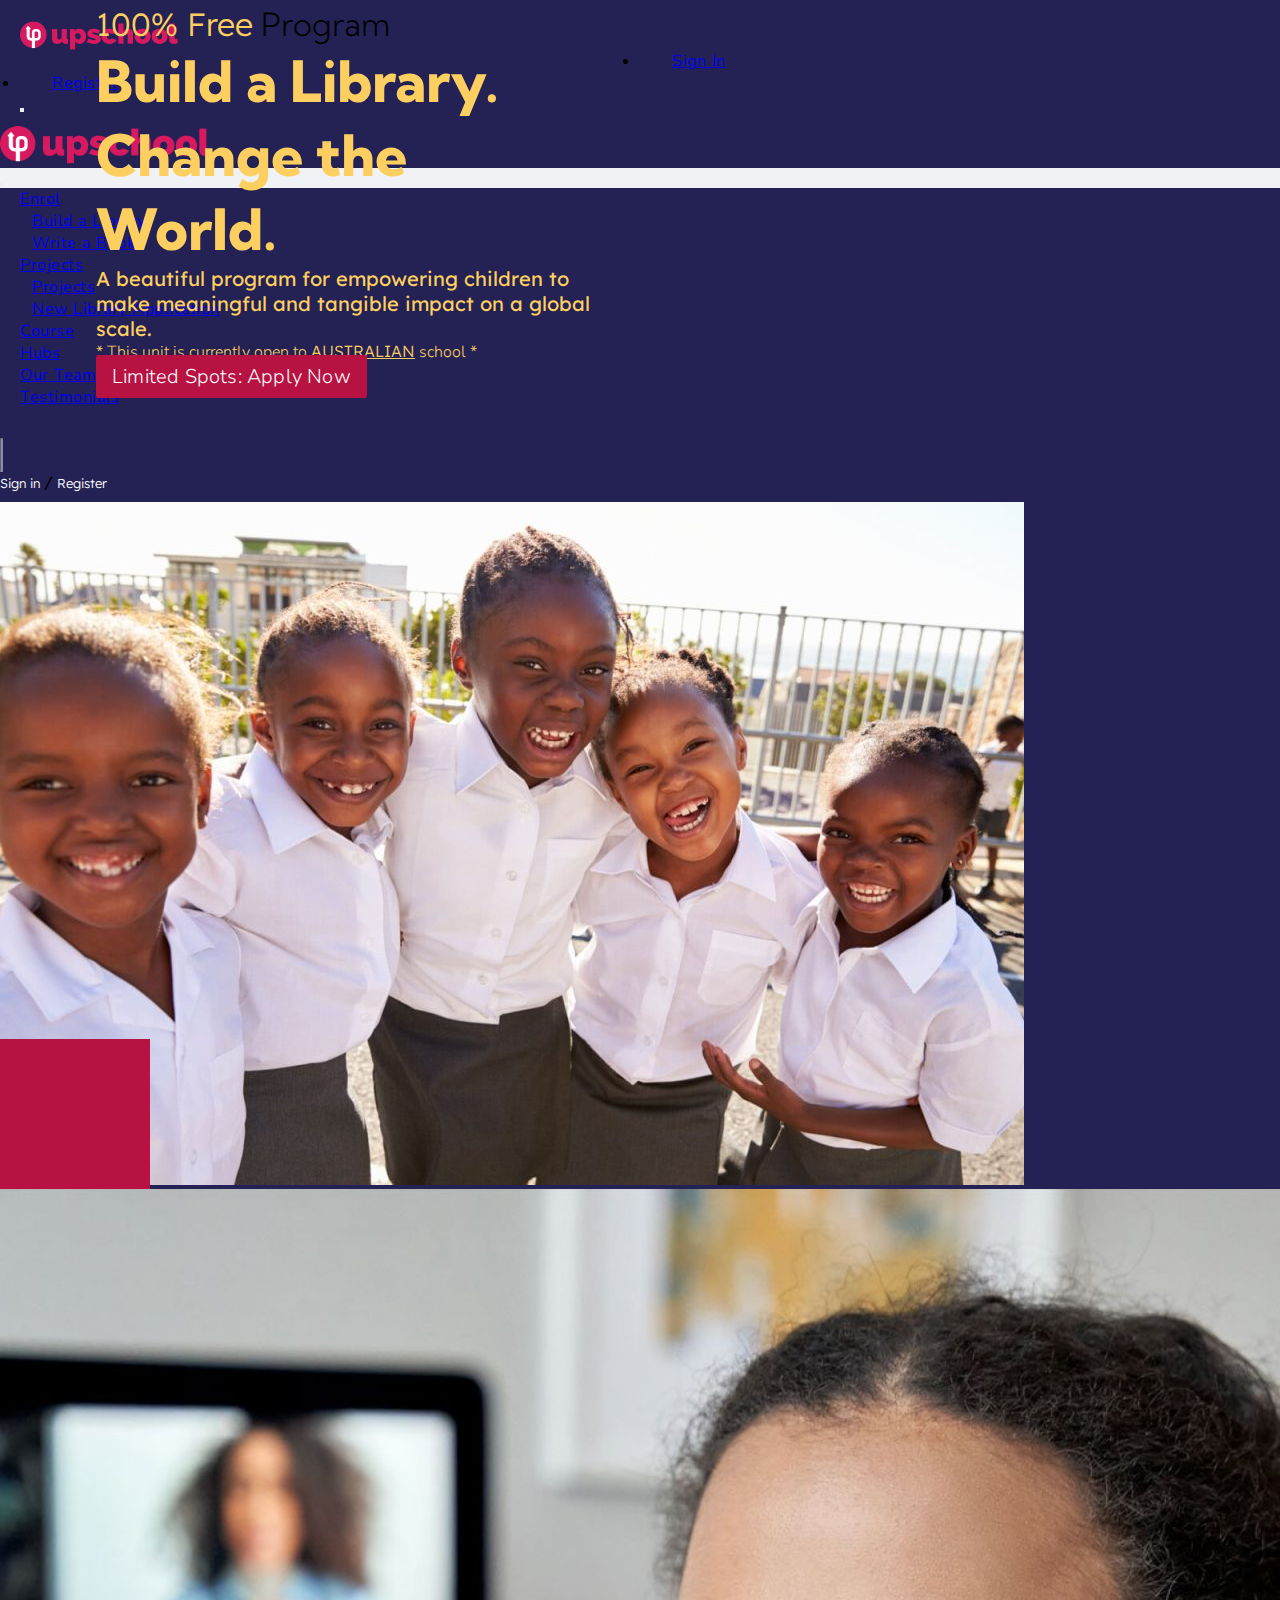
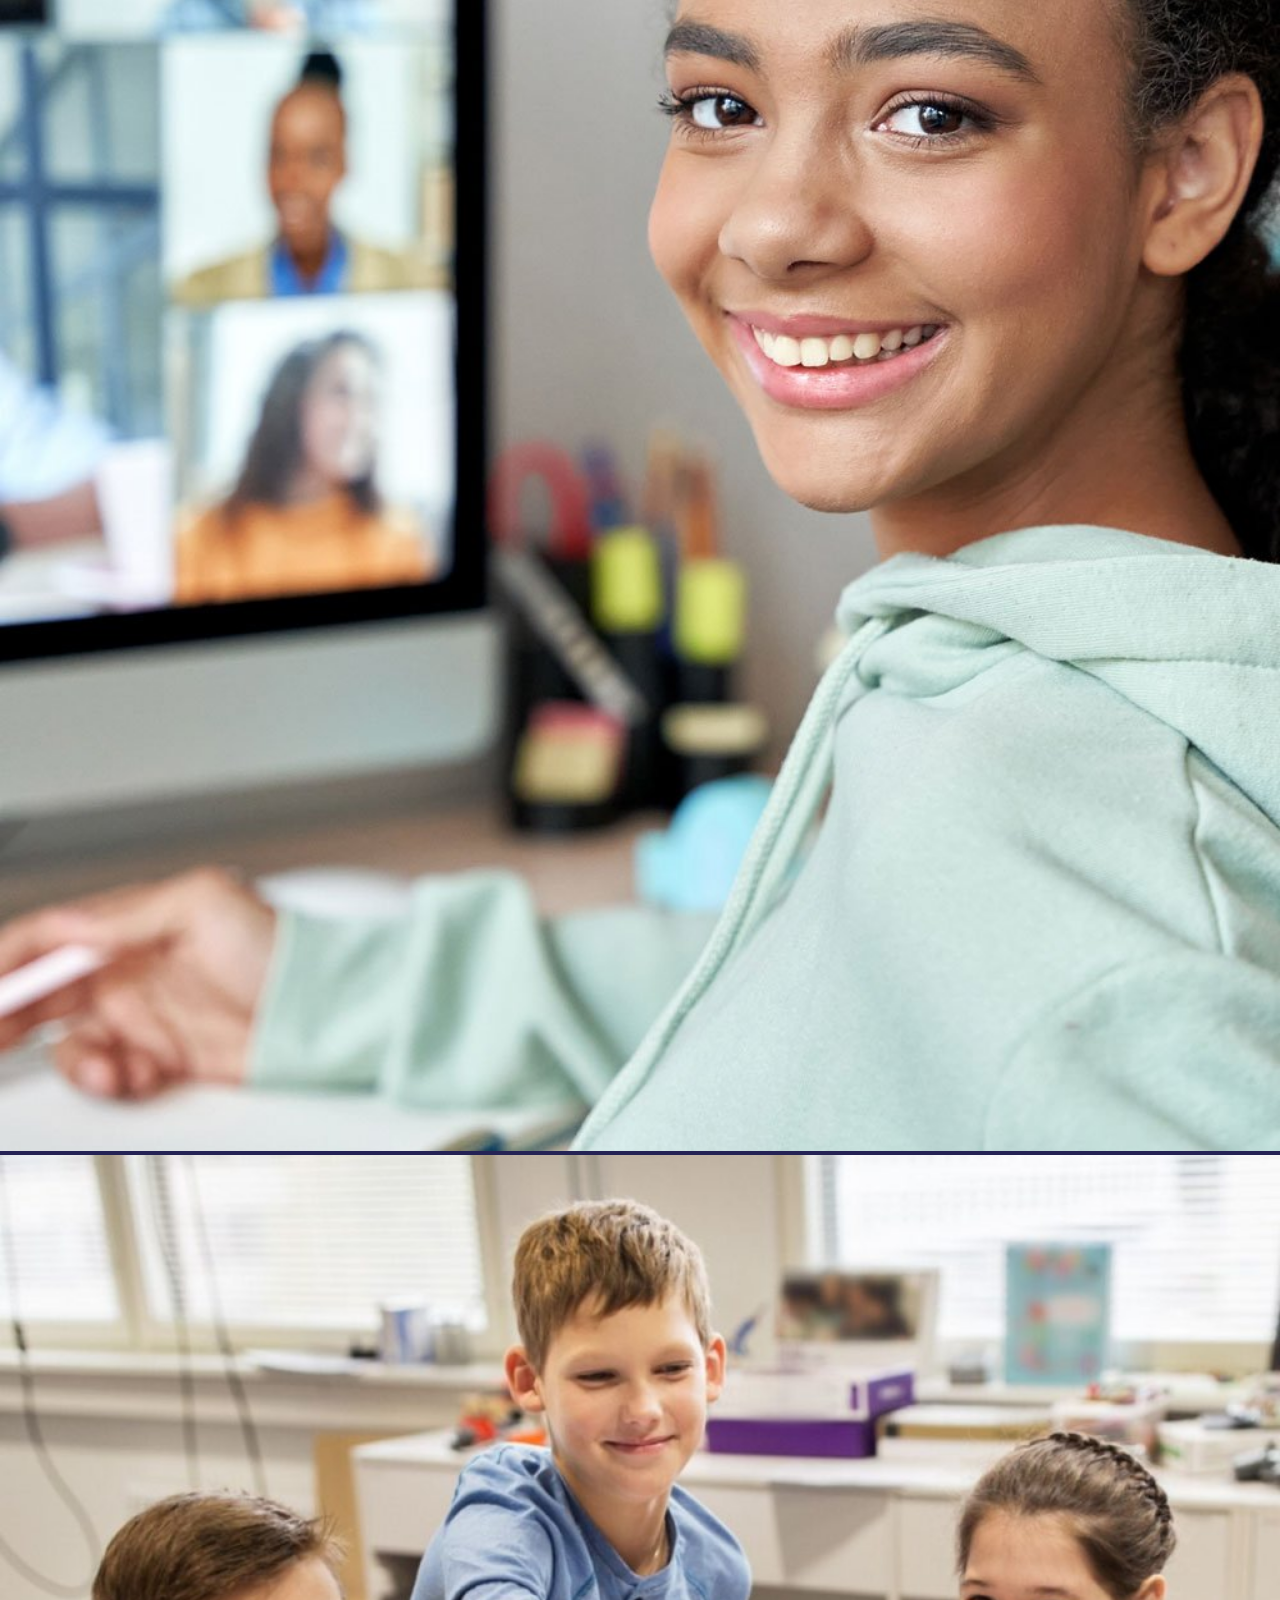
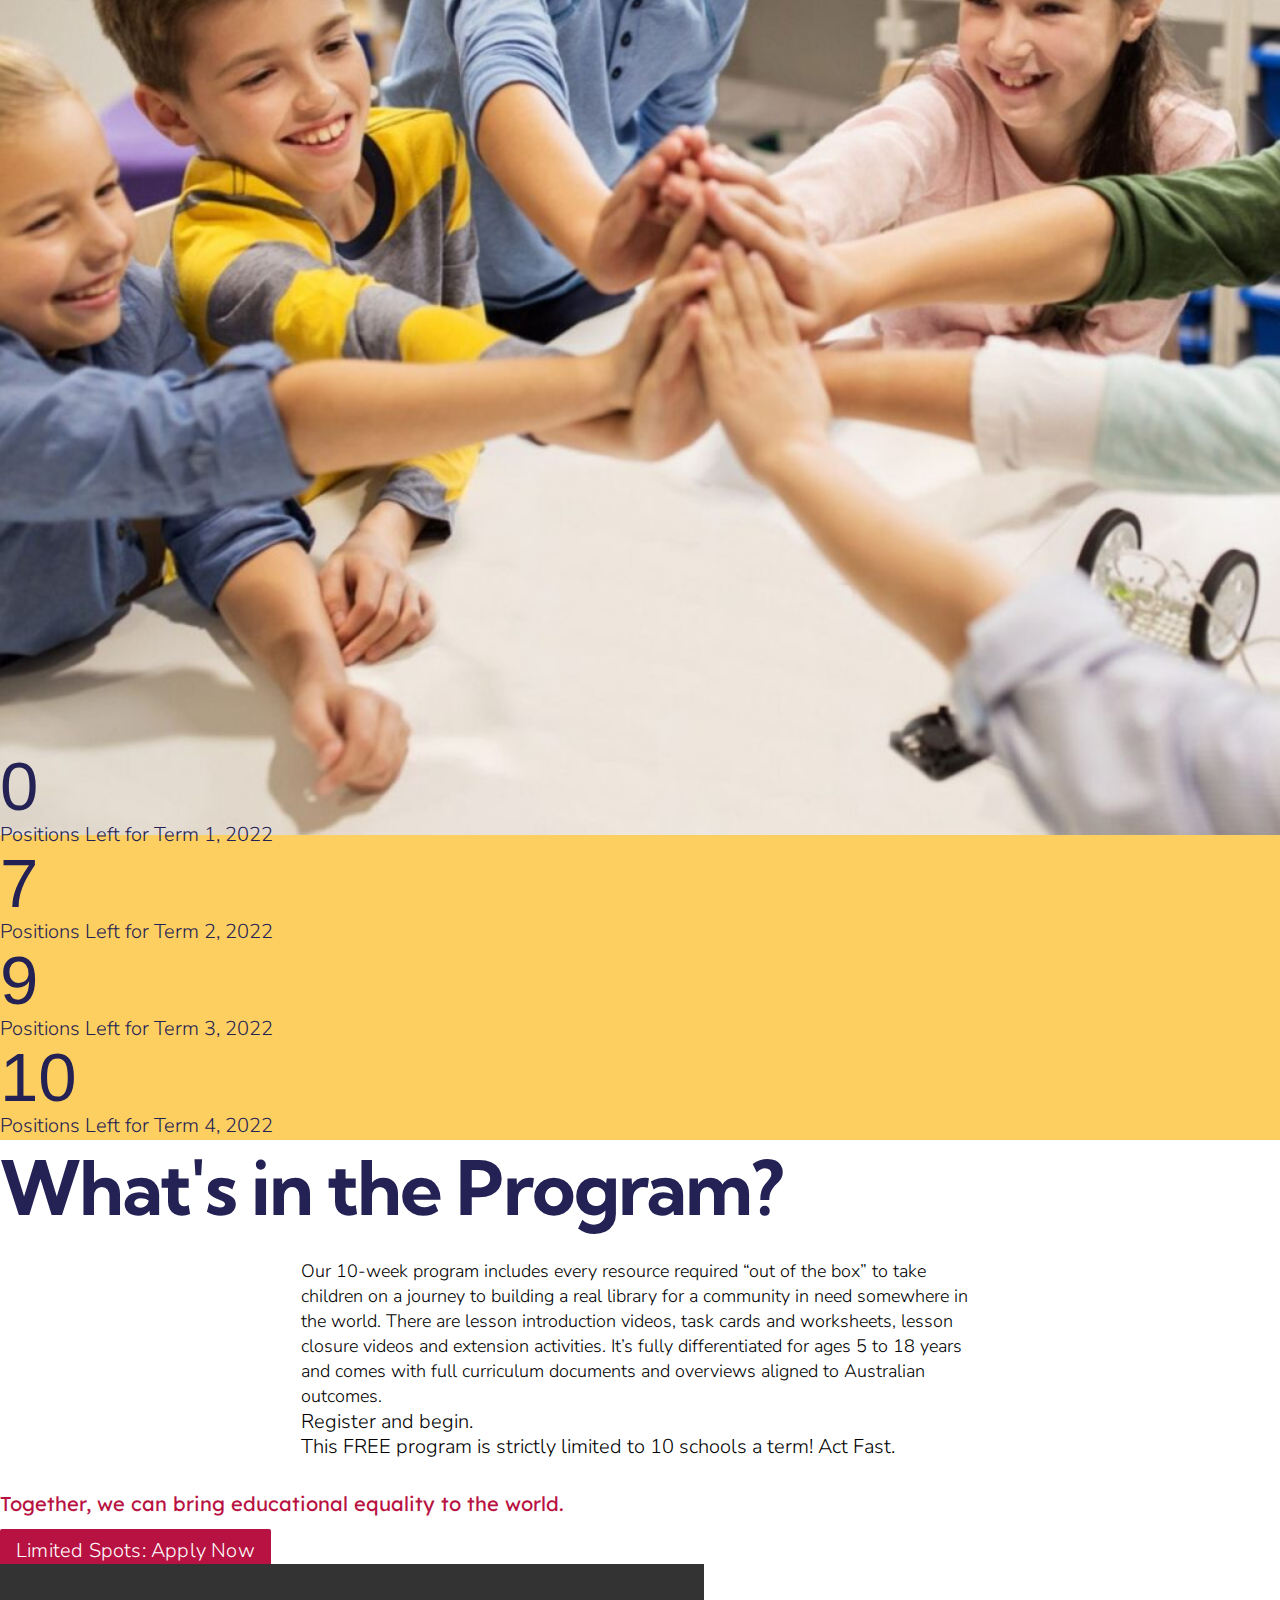
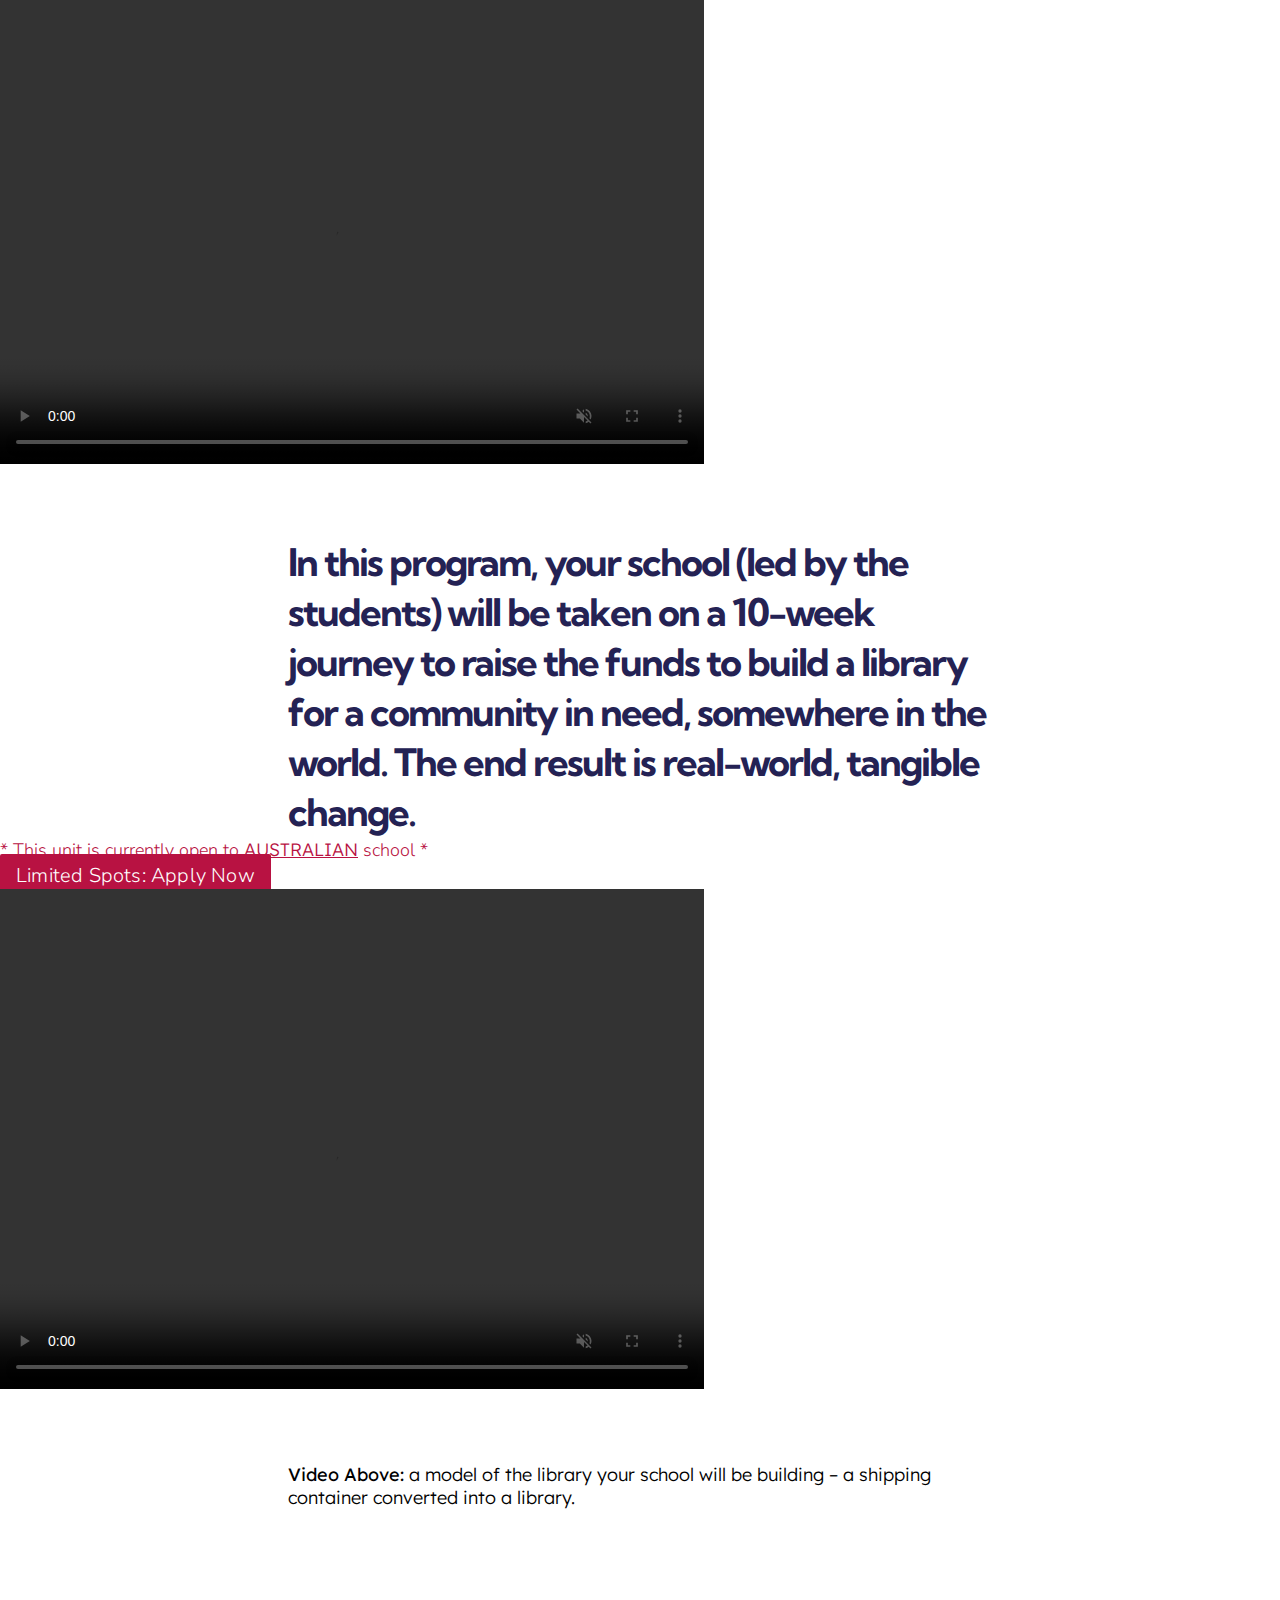
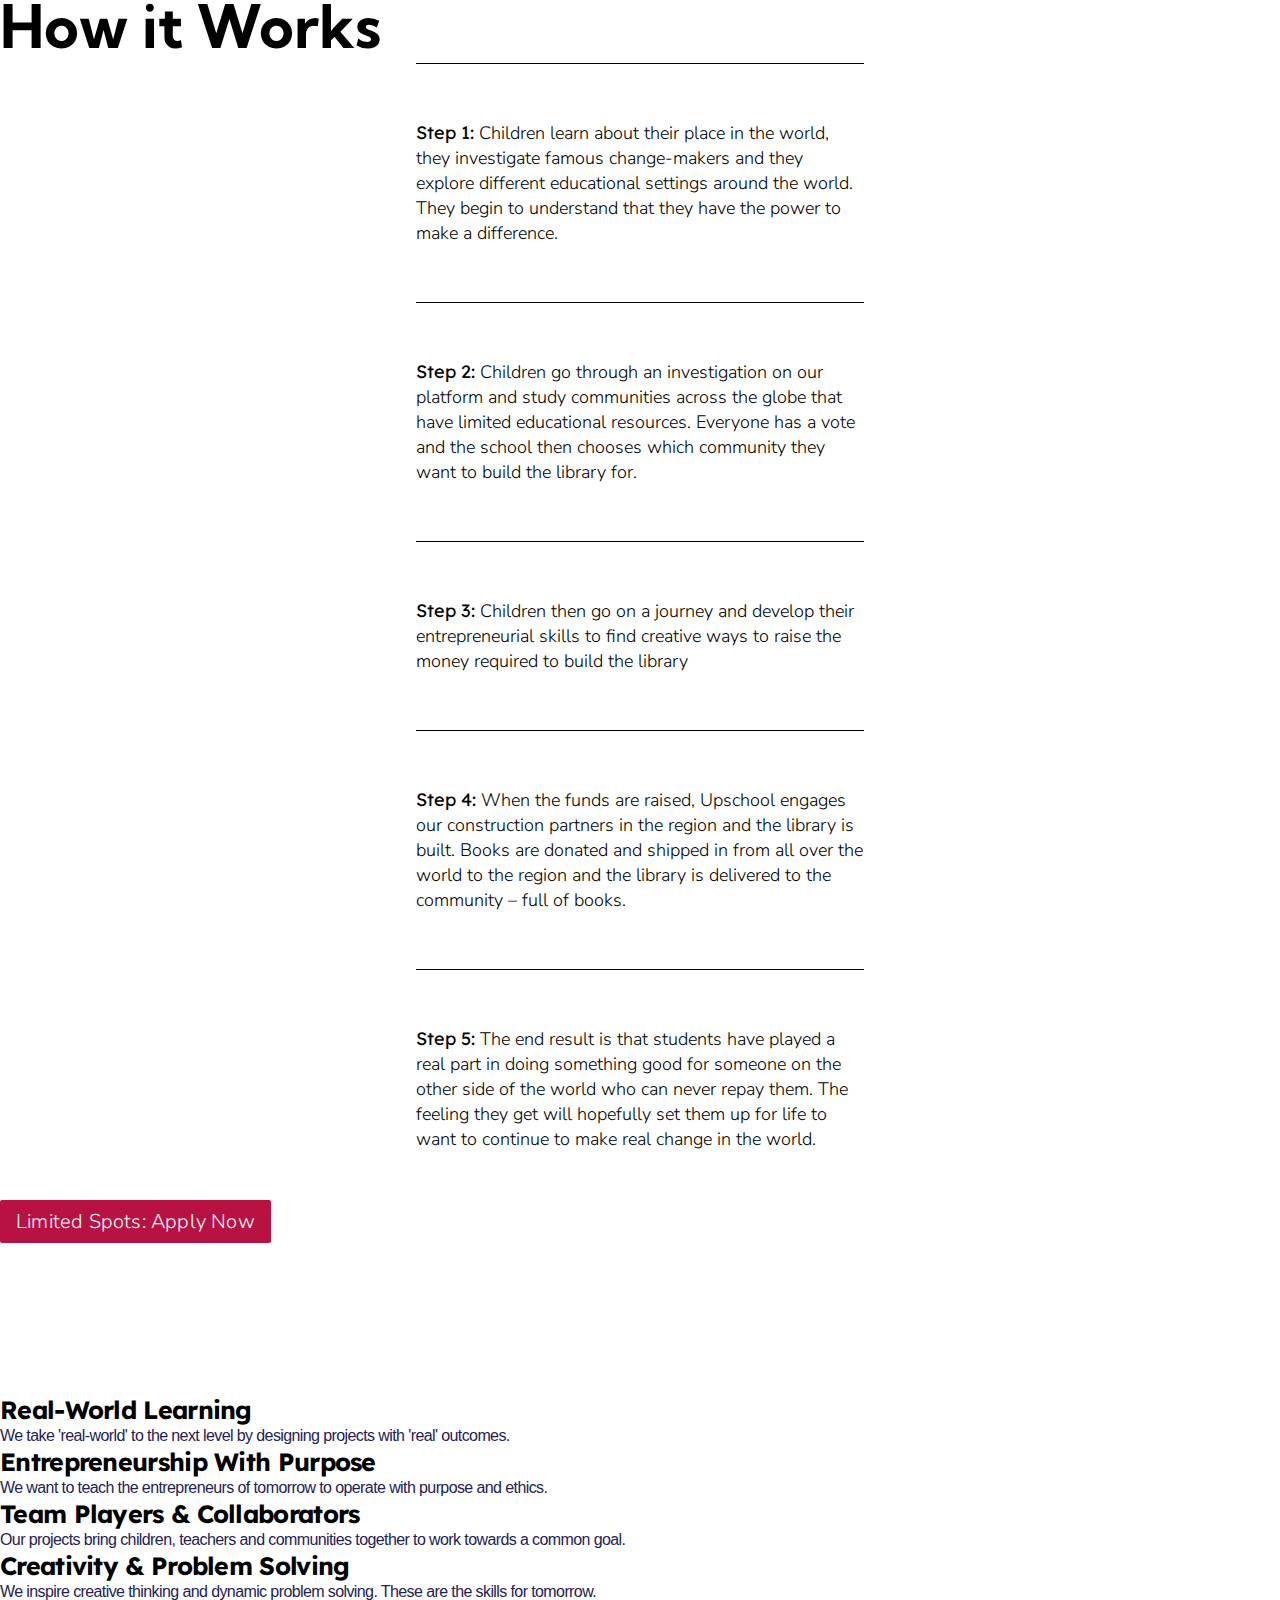
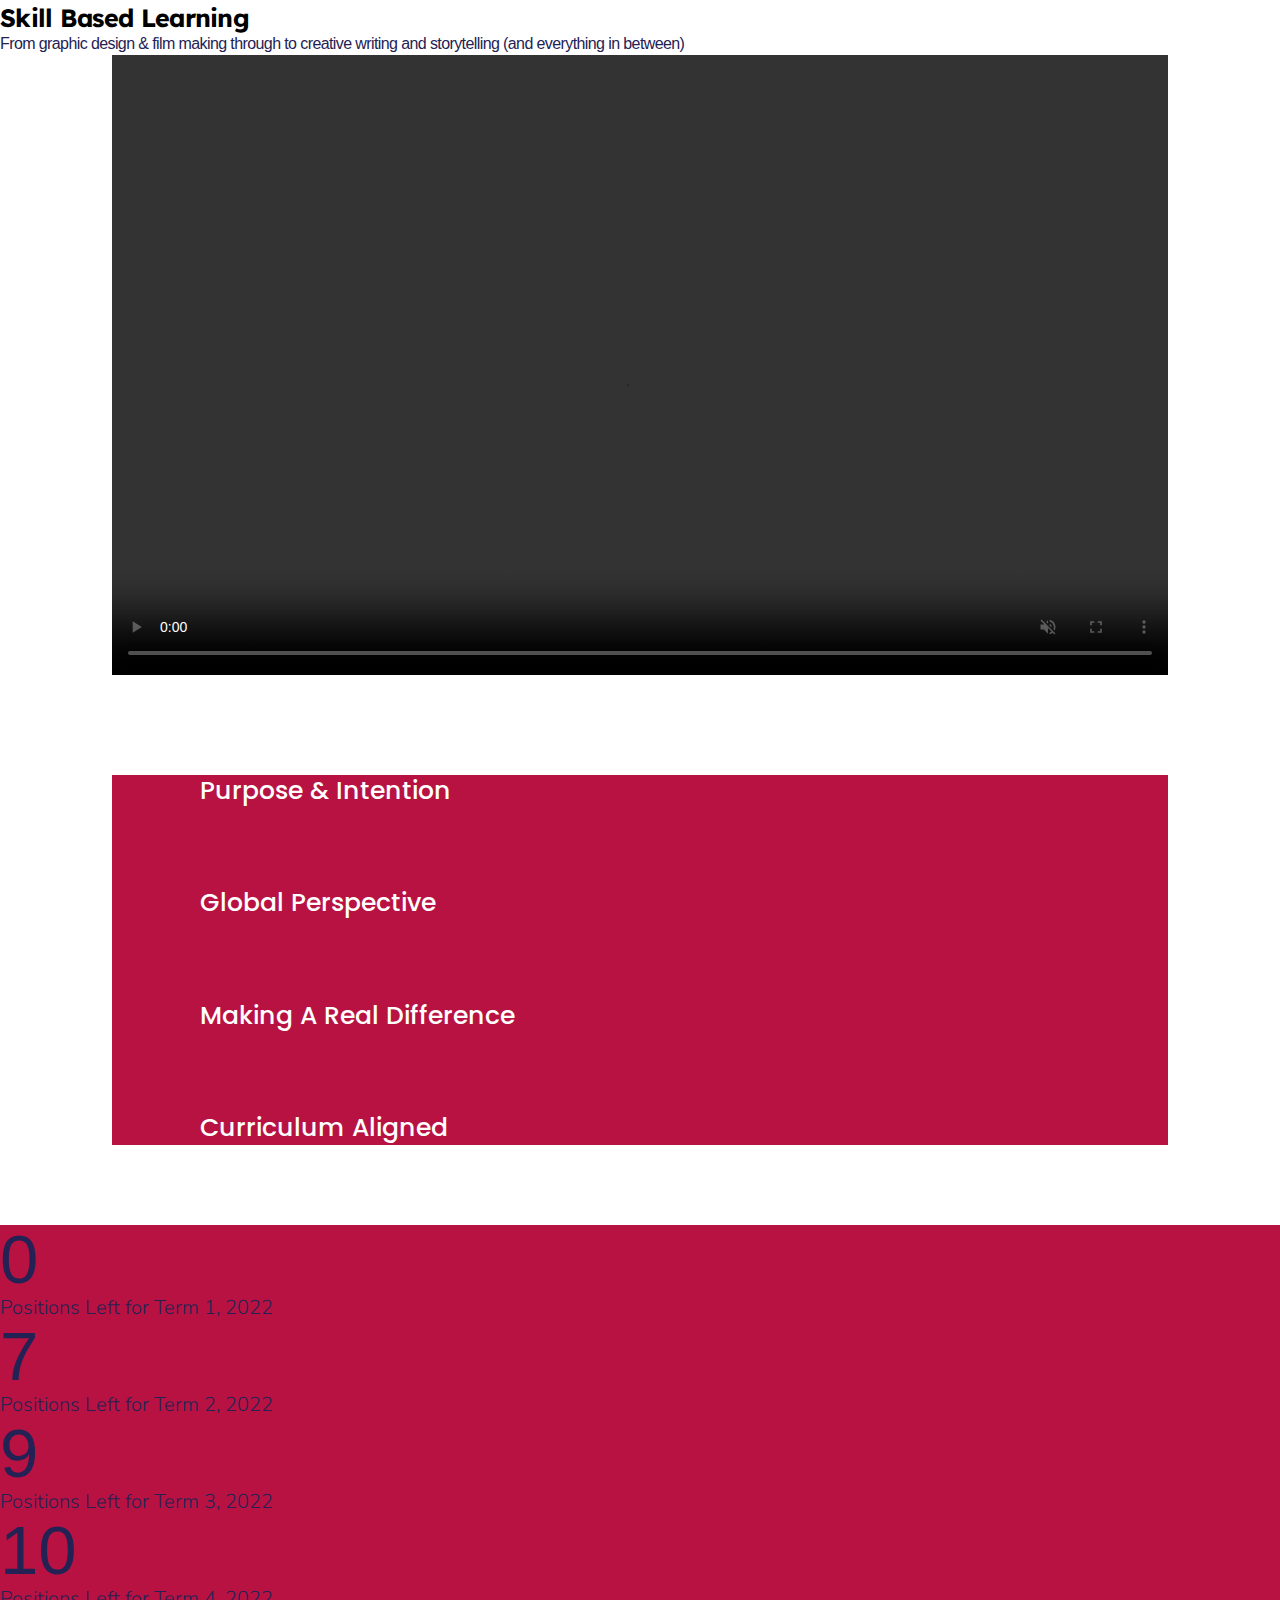
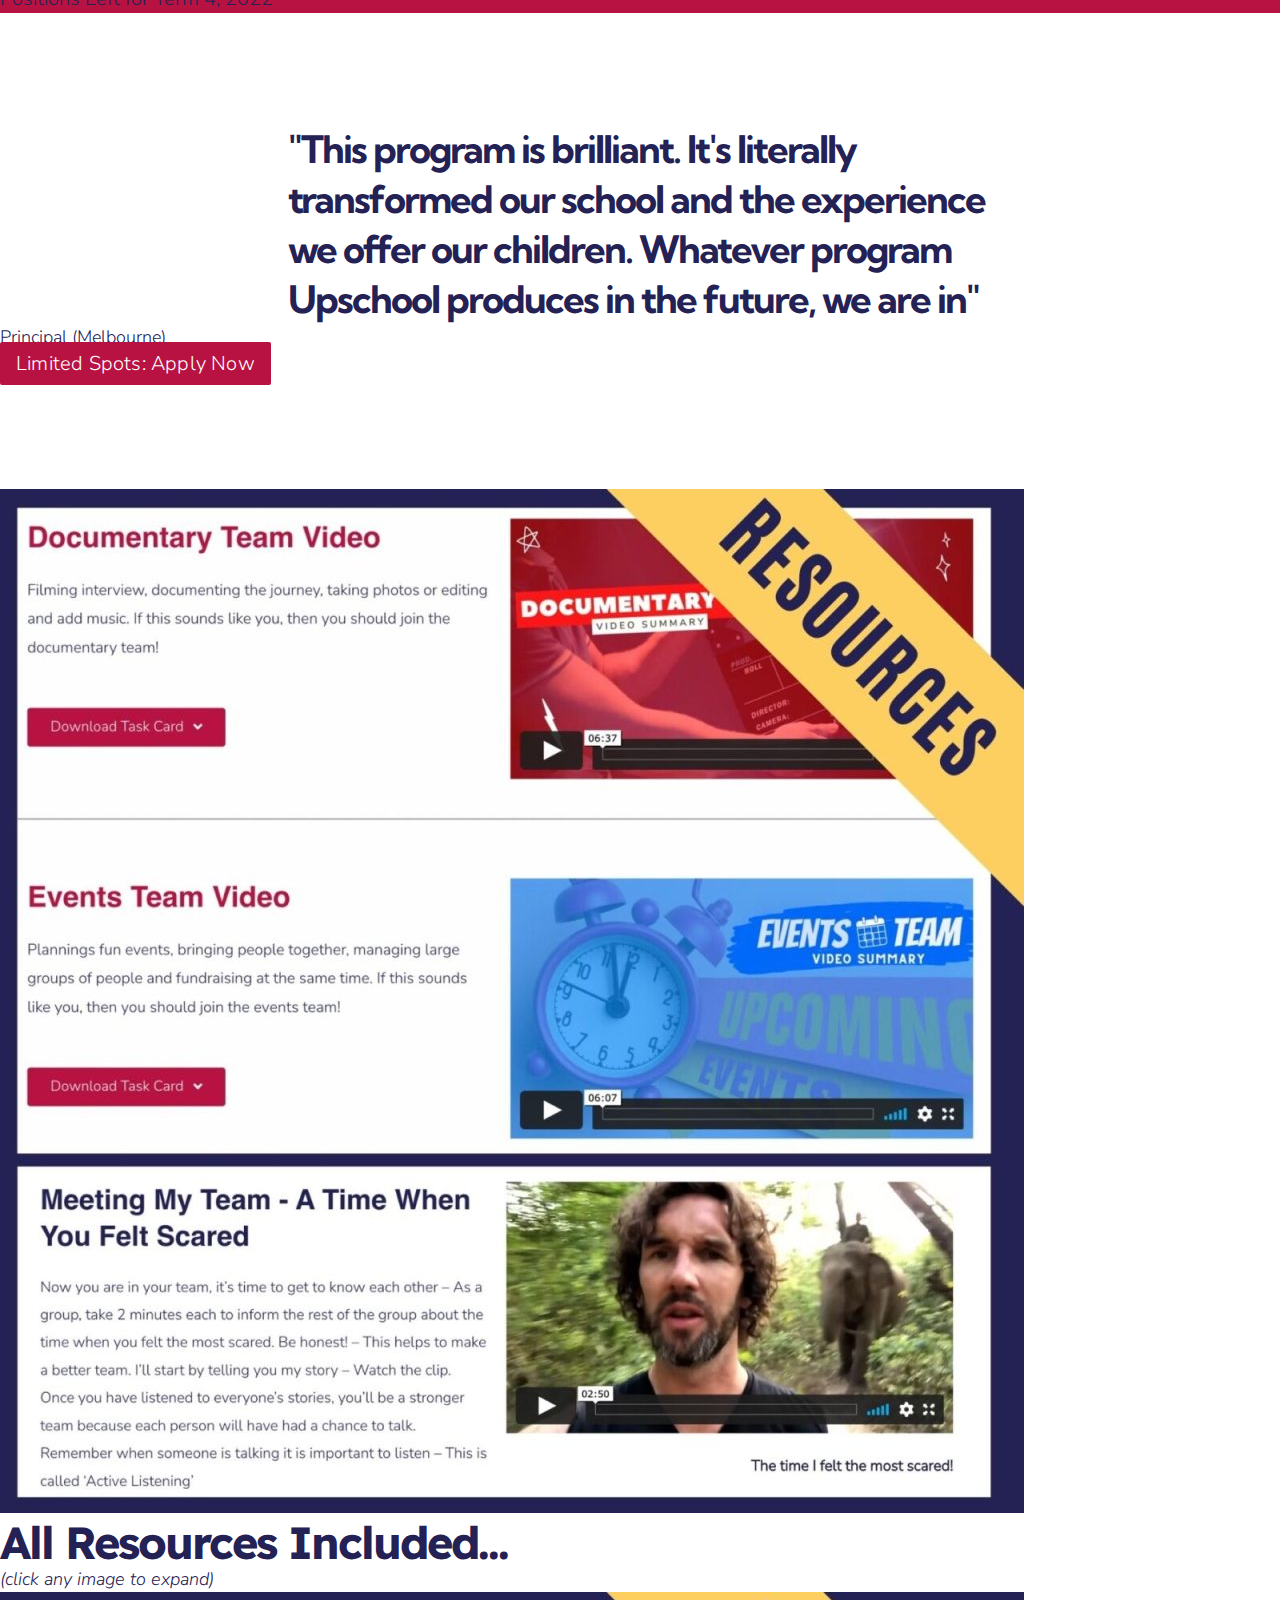
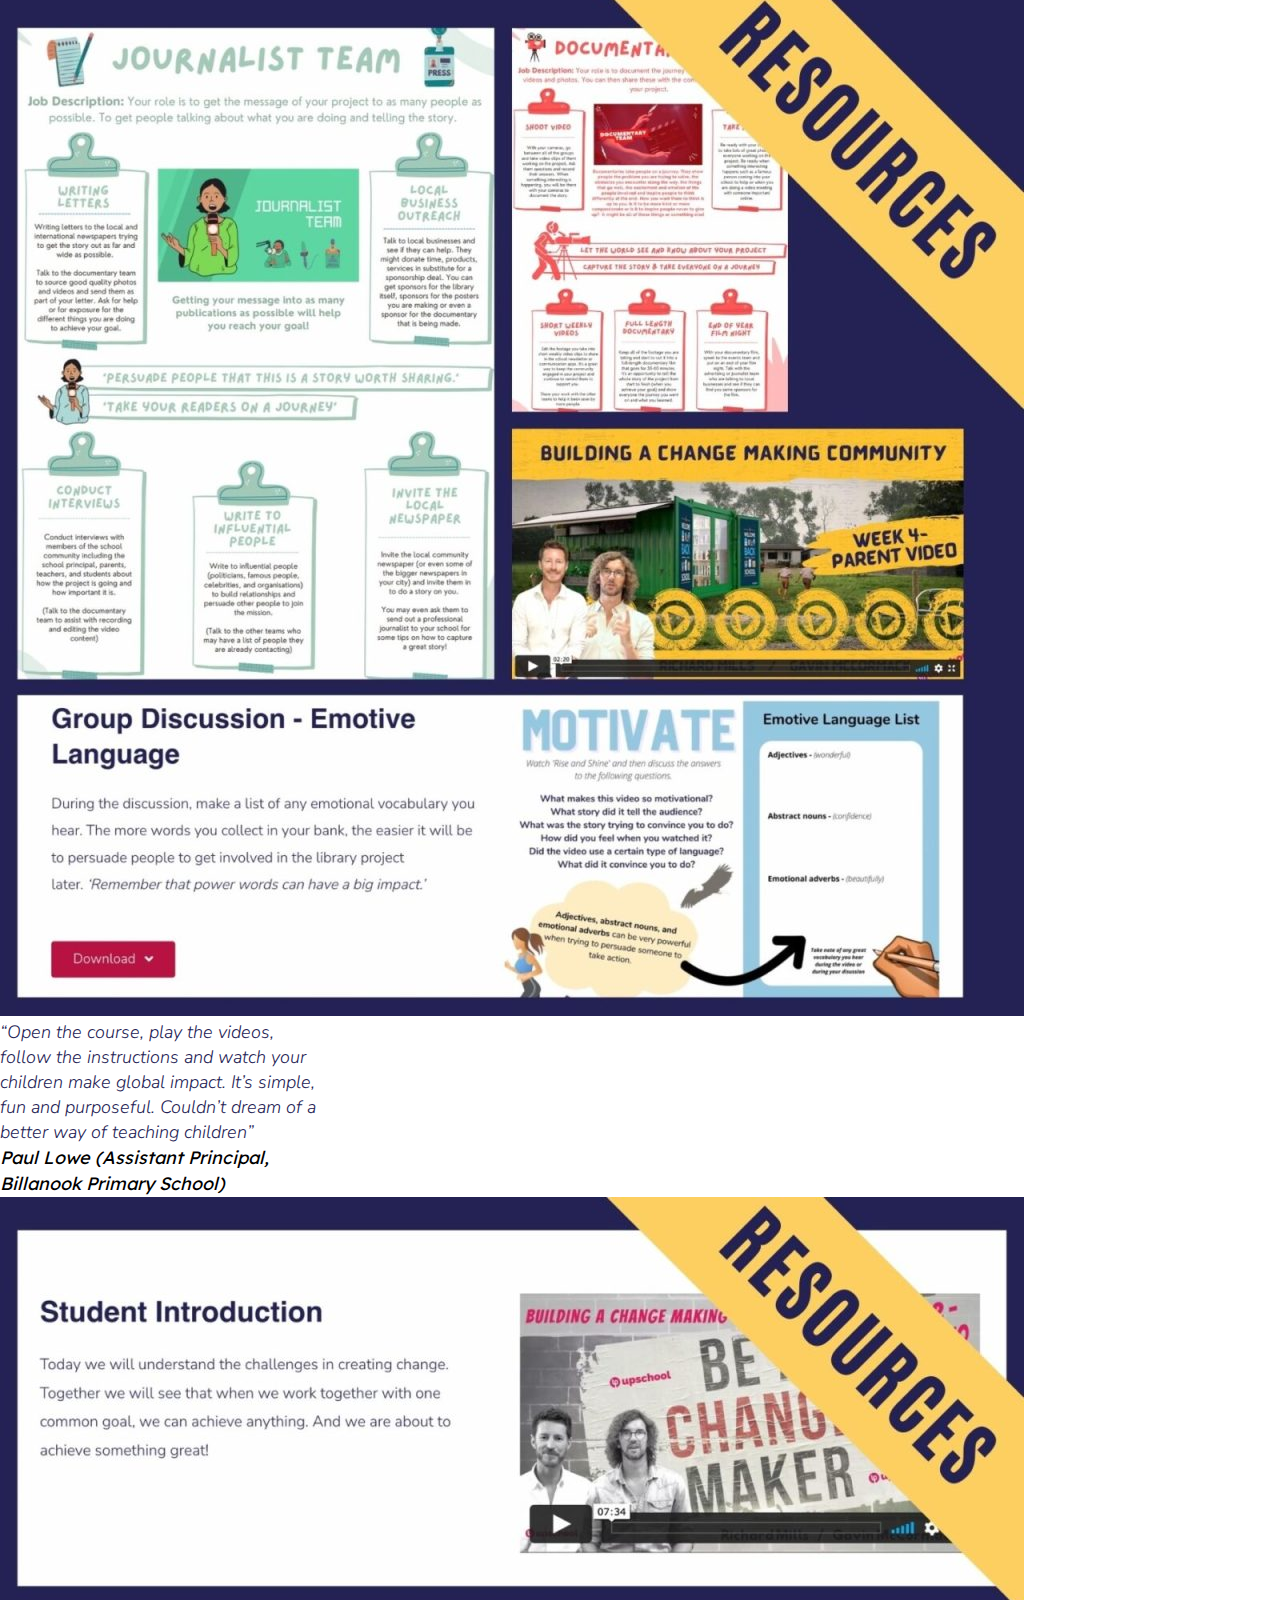
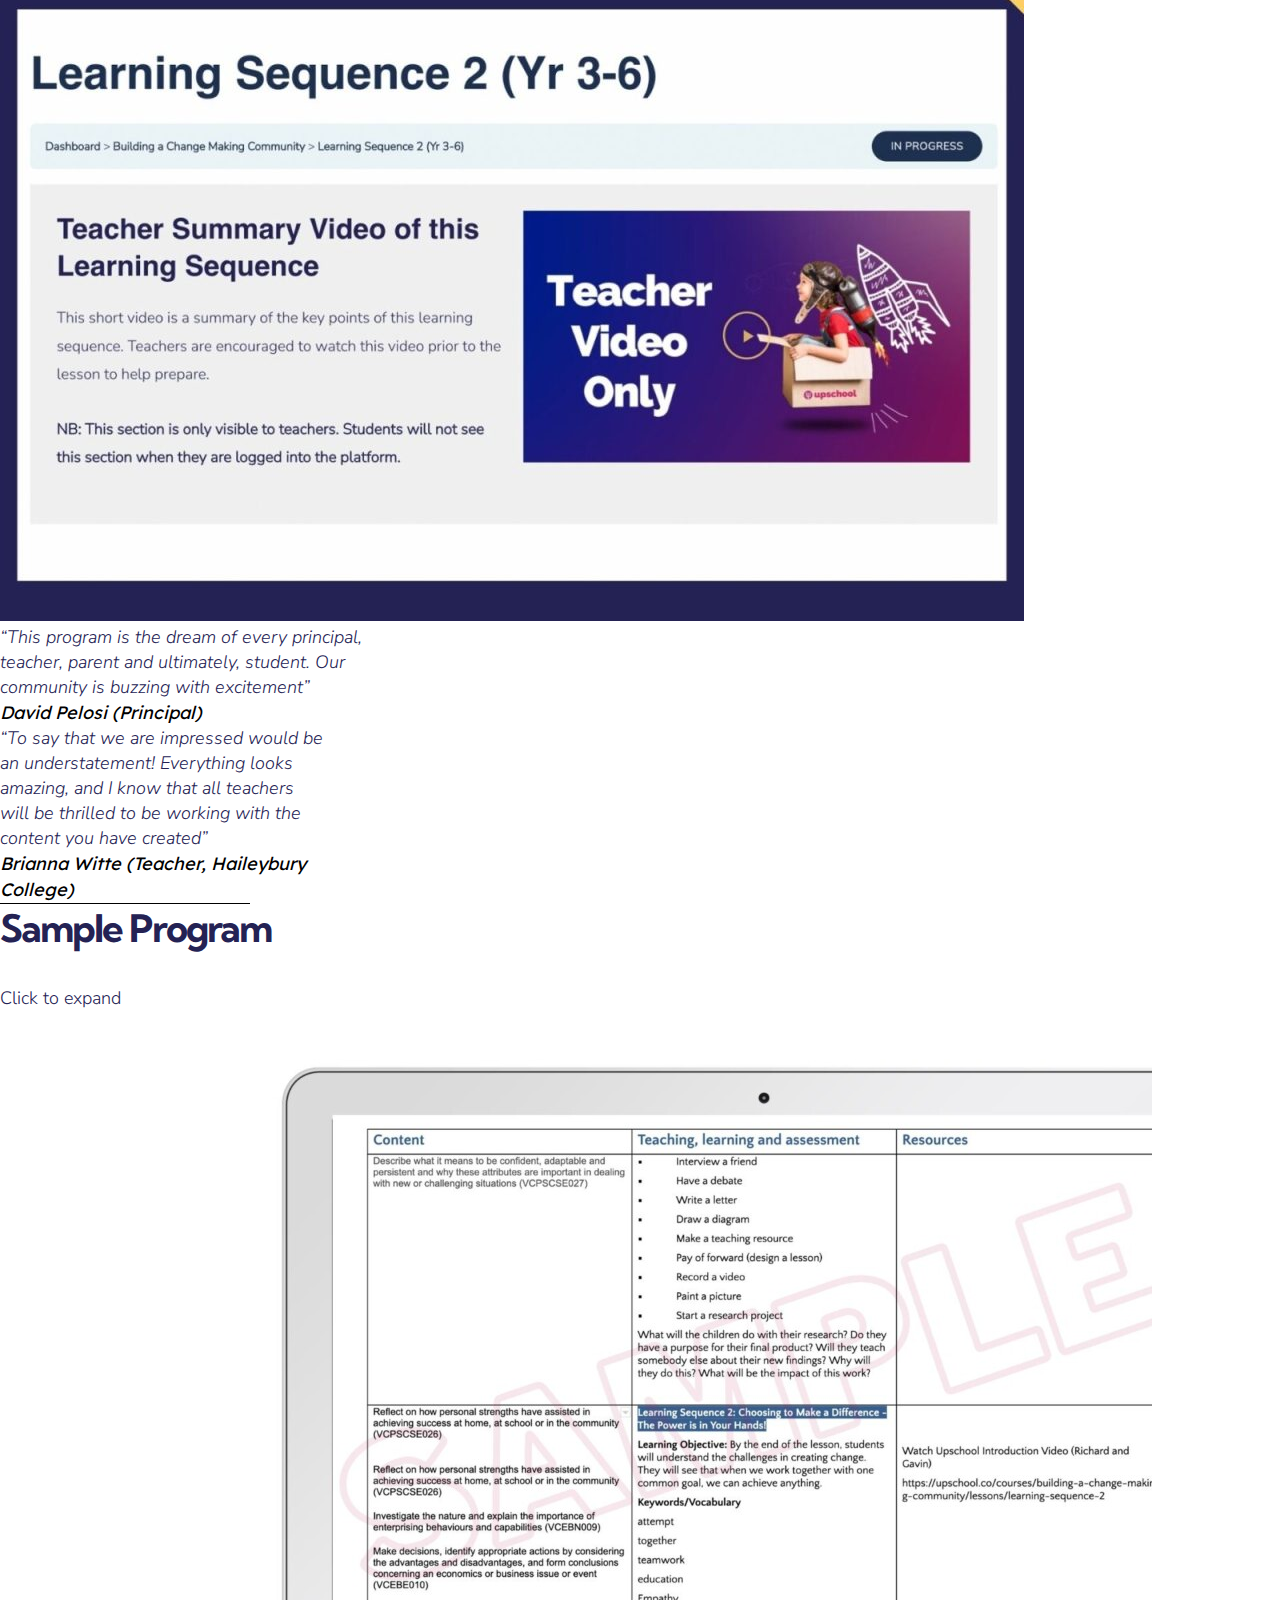
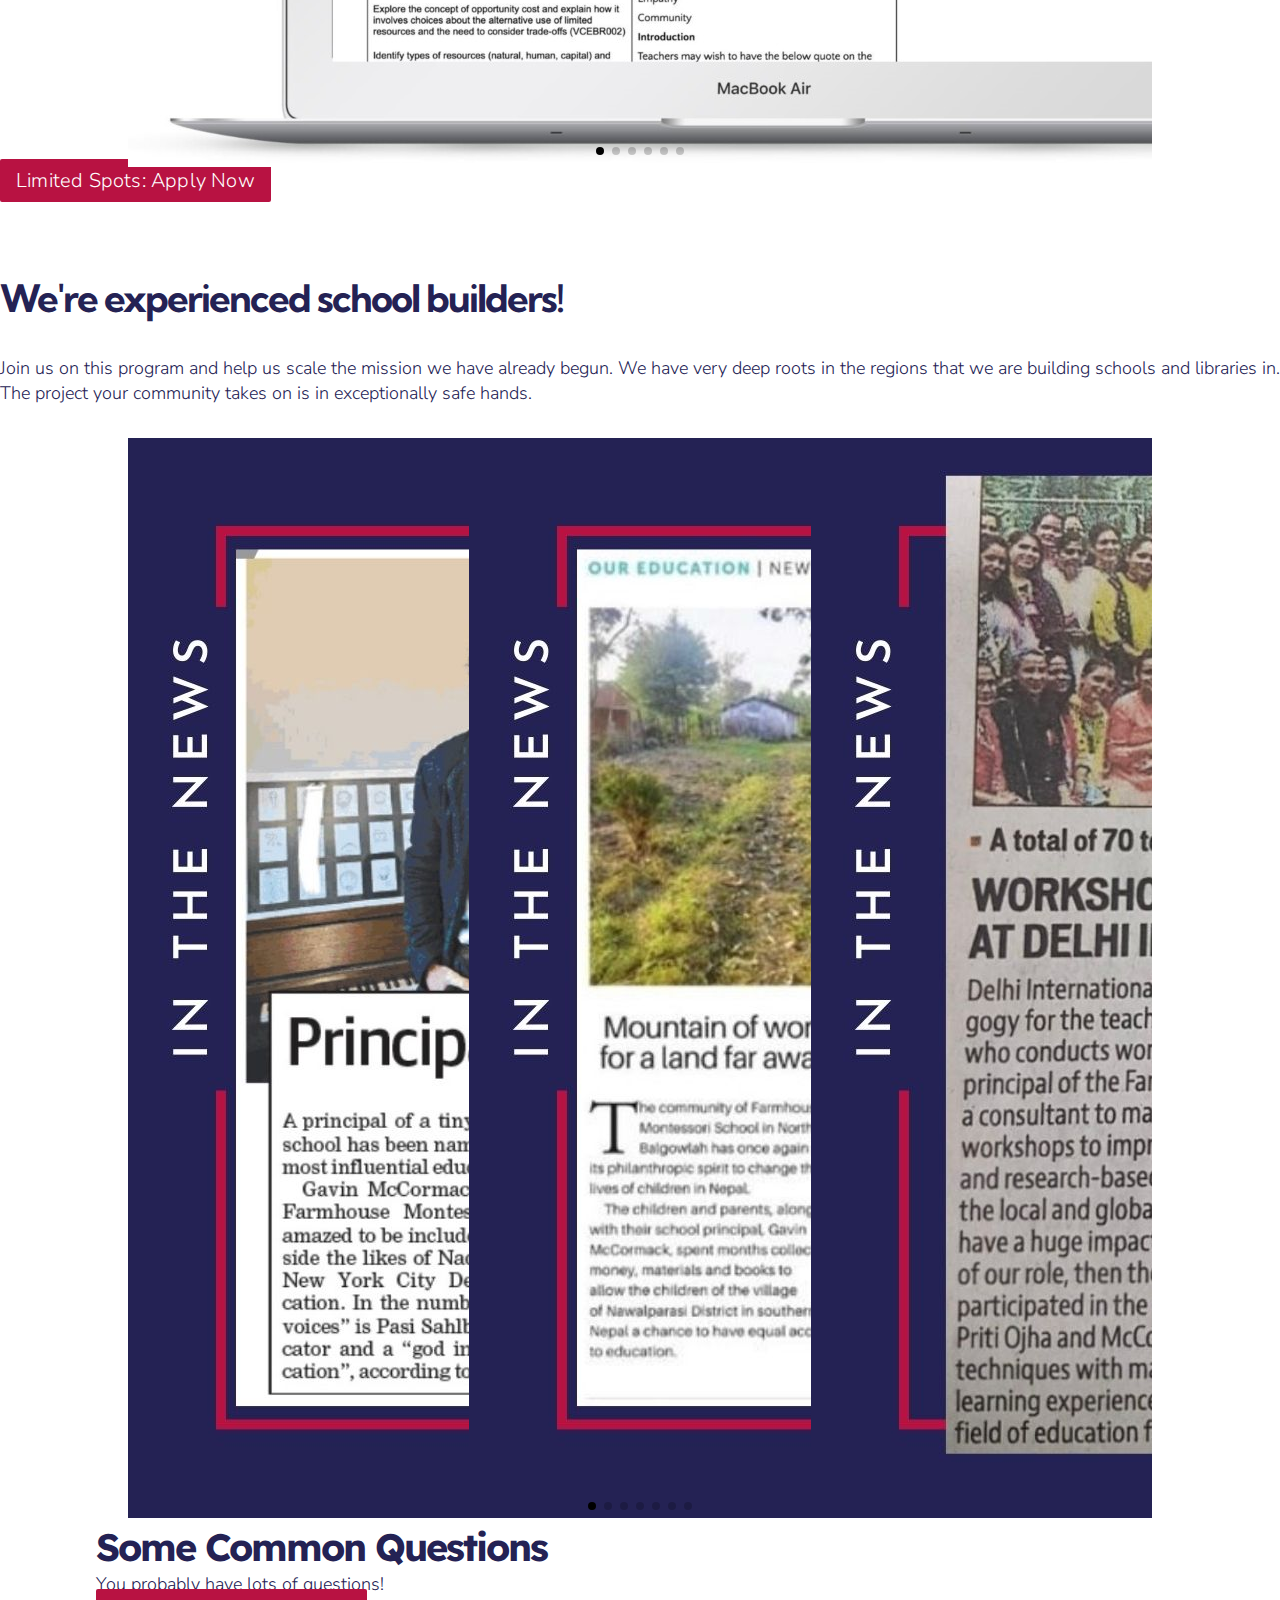
==== commit f2edfc52: "ok" ====
--- a/build_a_library.html
+++ b/build_a_library.html
@@ -257,7 +257,7 @@
 
 
         <!-- counter section -->
-        <div style=" margin-top: -4.4rem;">
+        <div style=" margin-top: -5.42rem;">
           <section class="counter-section pt-4 pb-2" >
             <div class="container">
                 <div class="row">
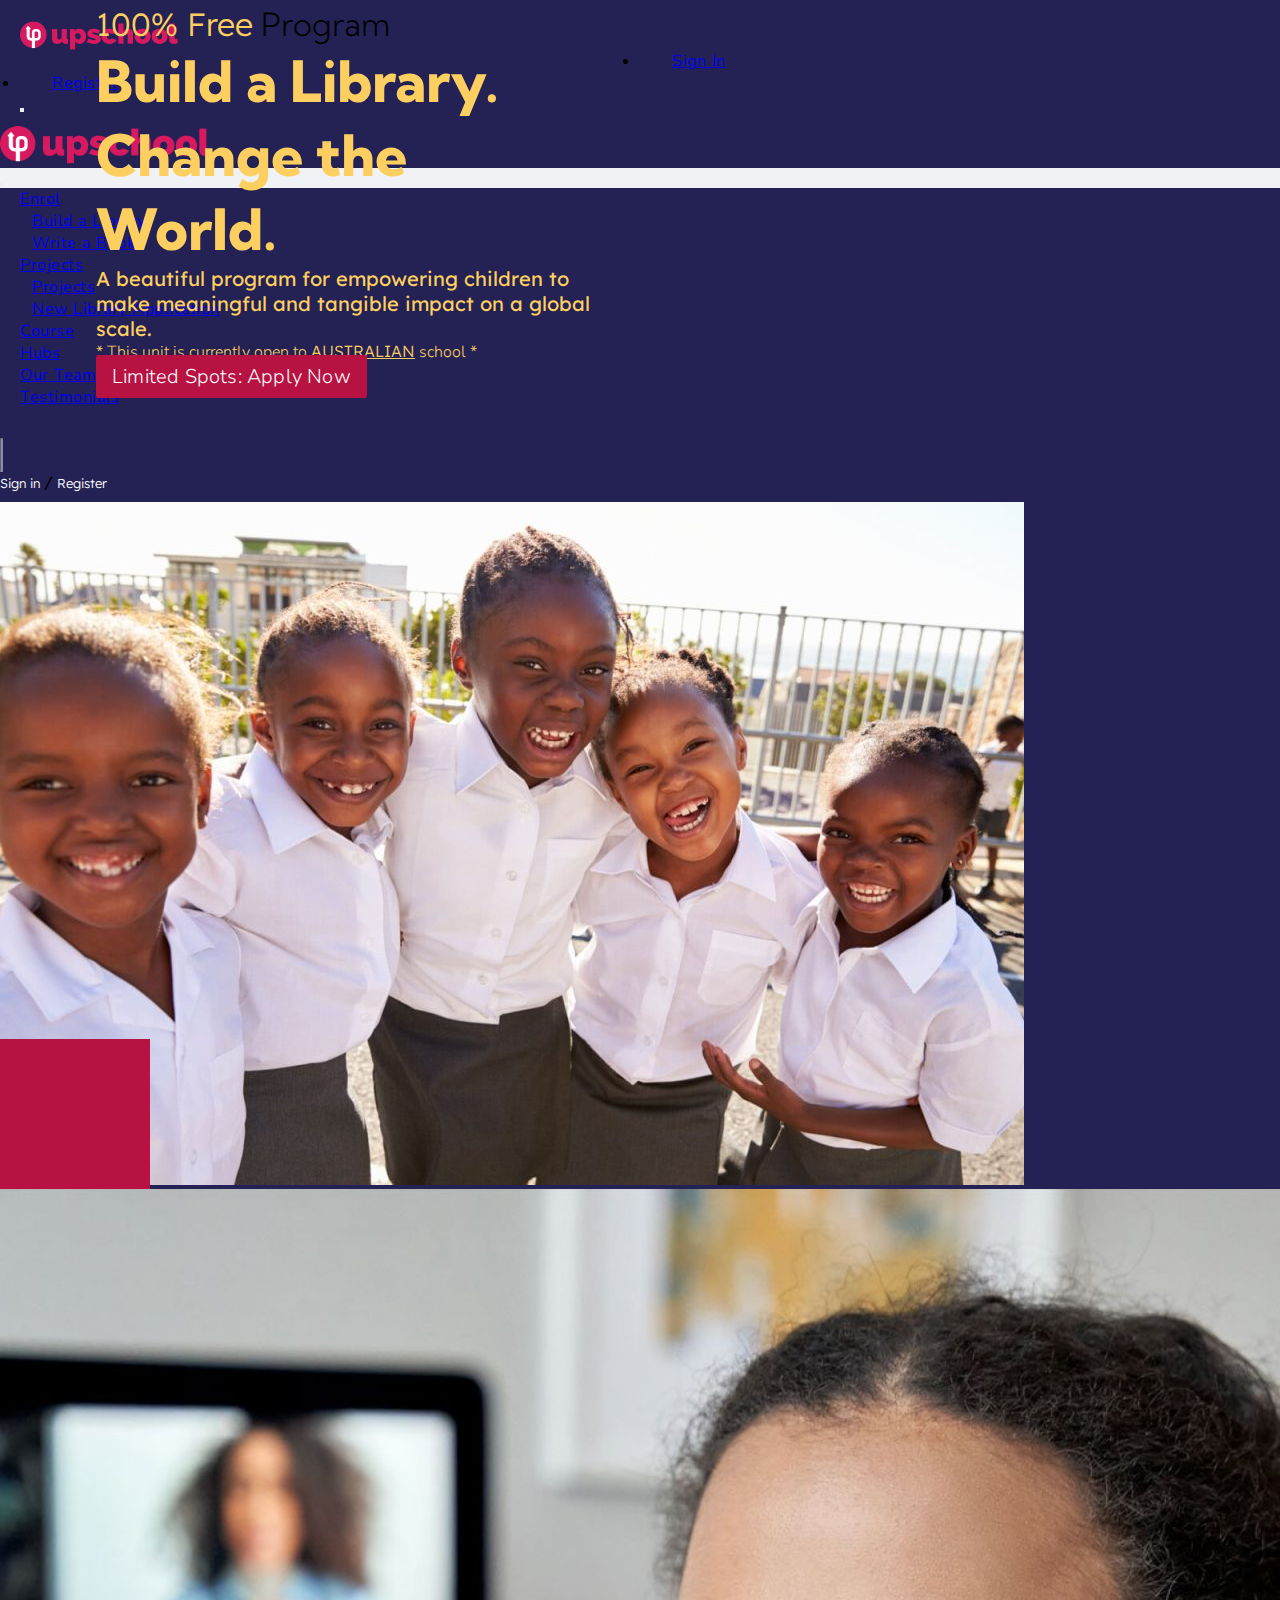
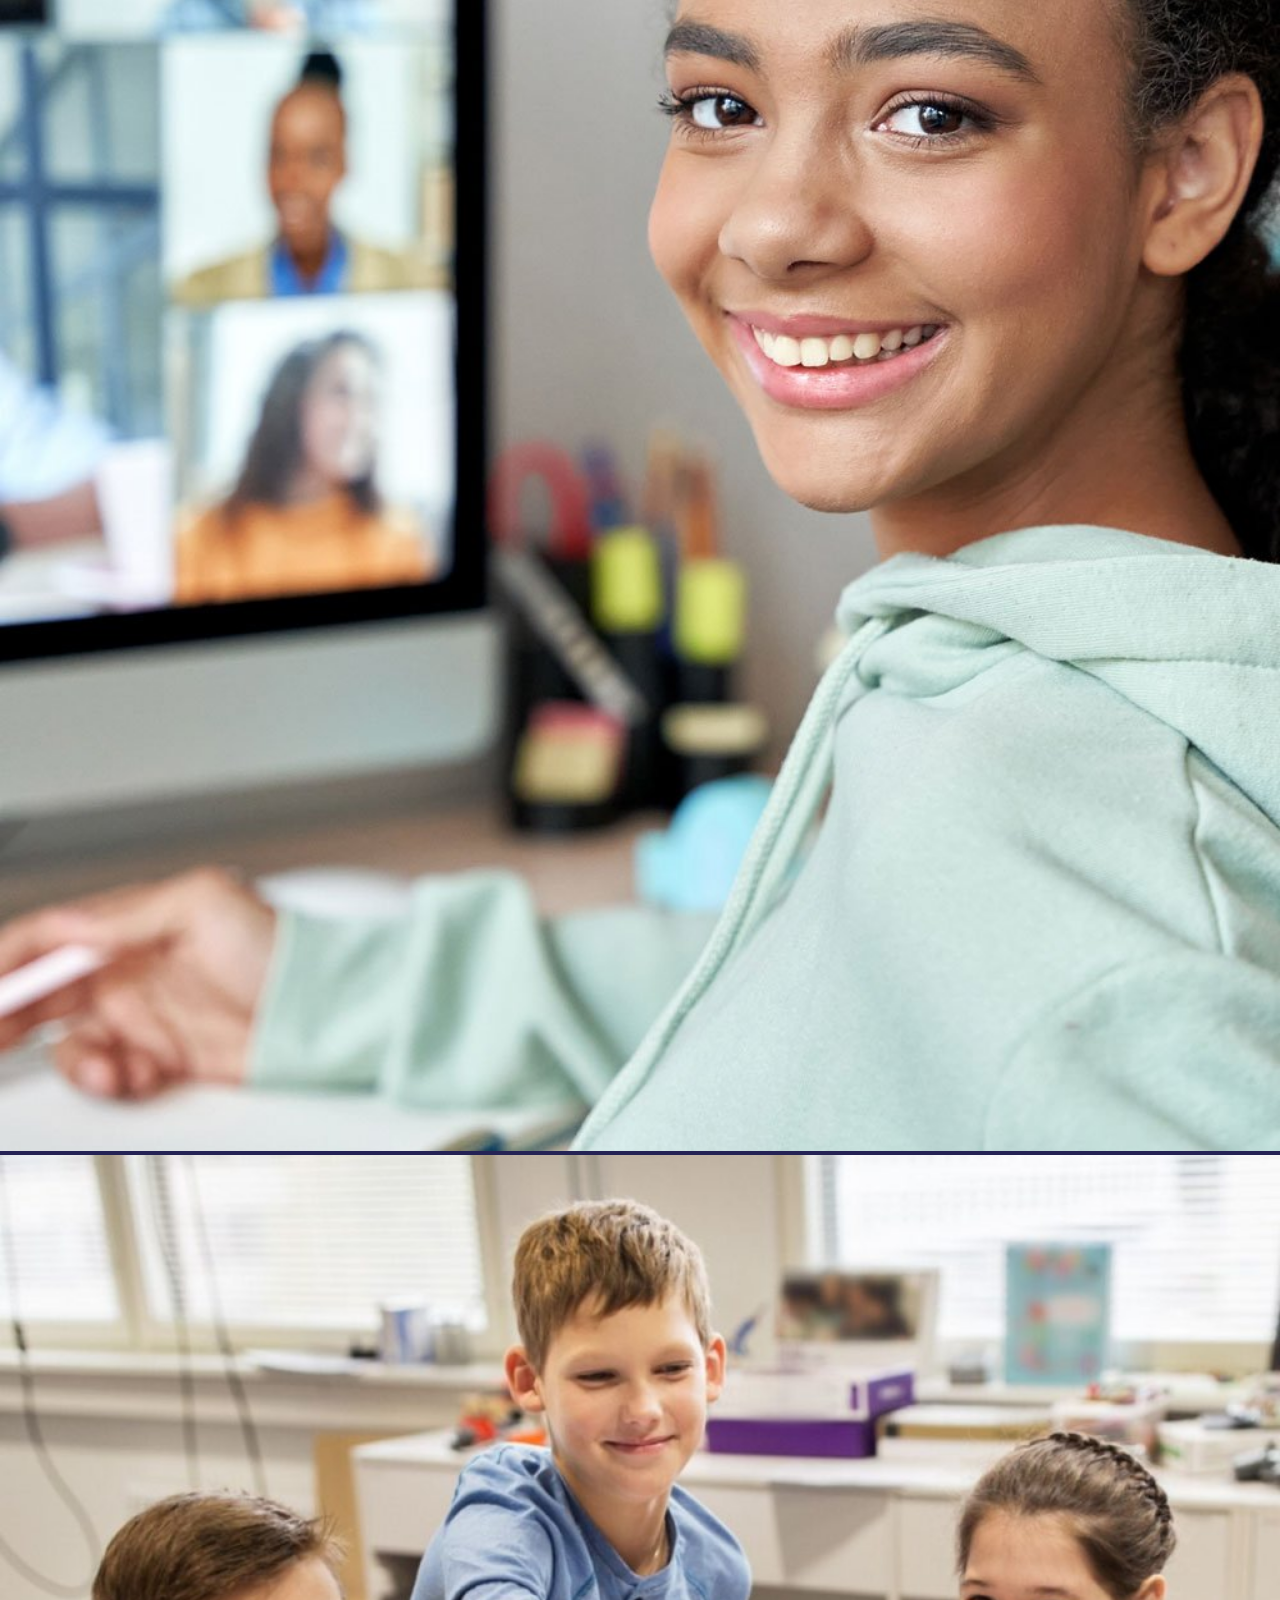
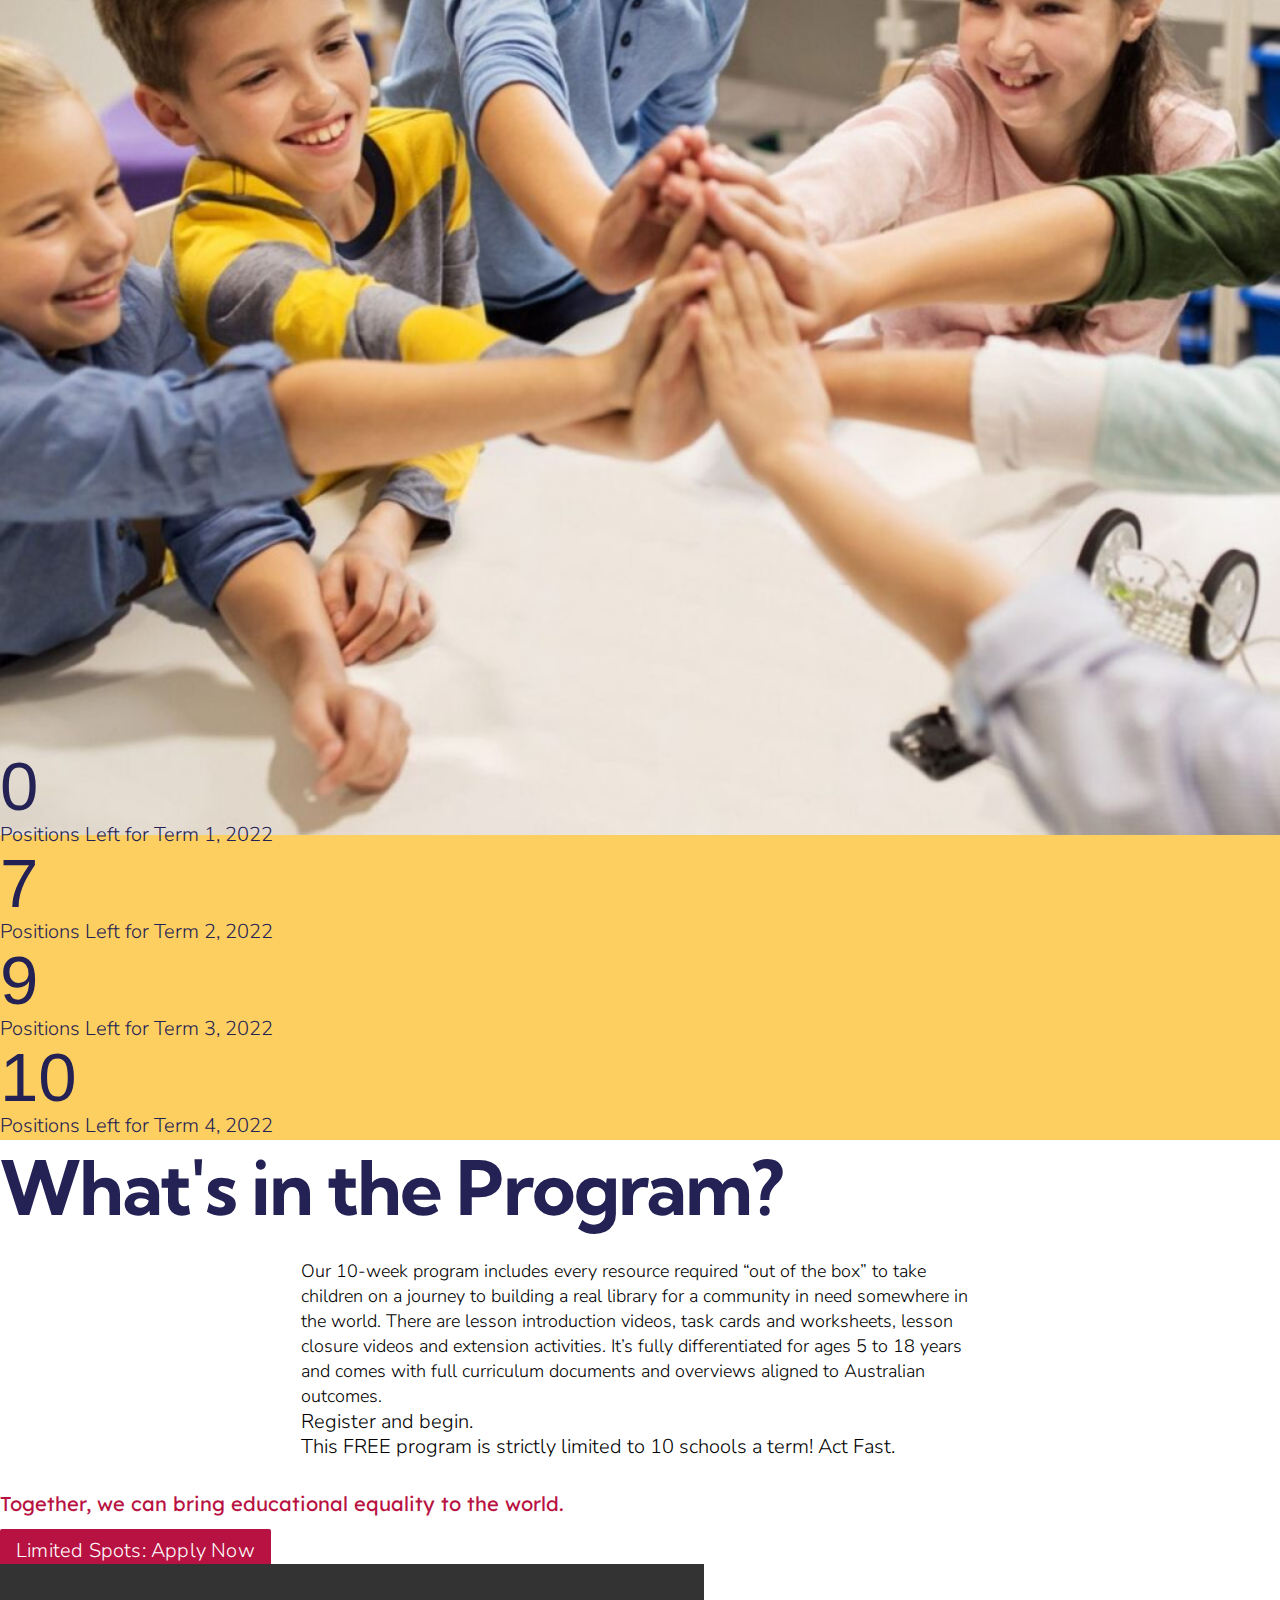
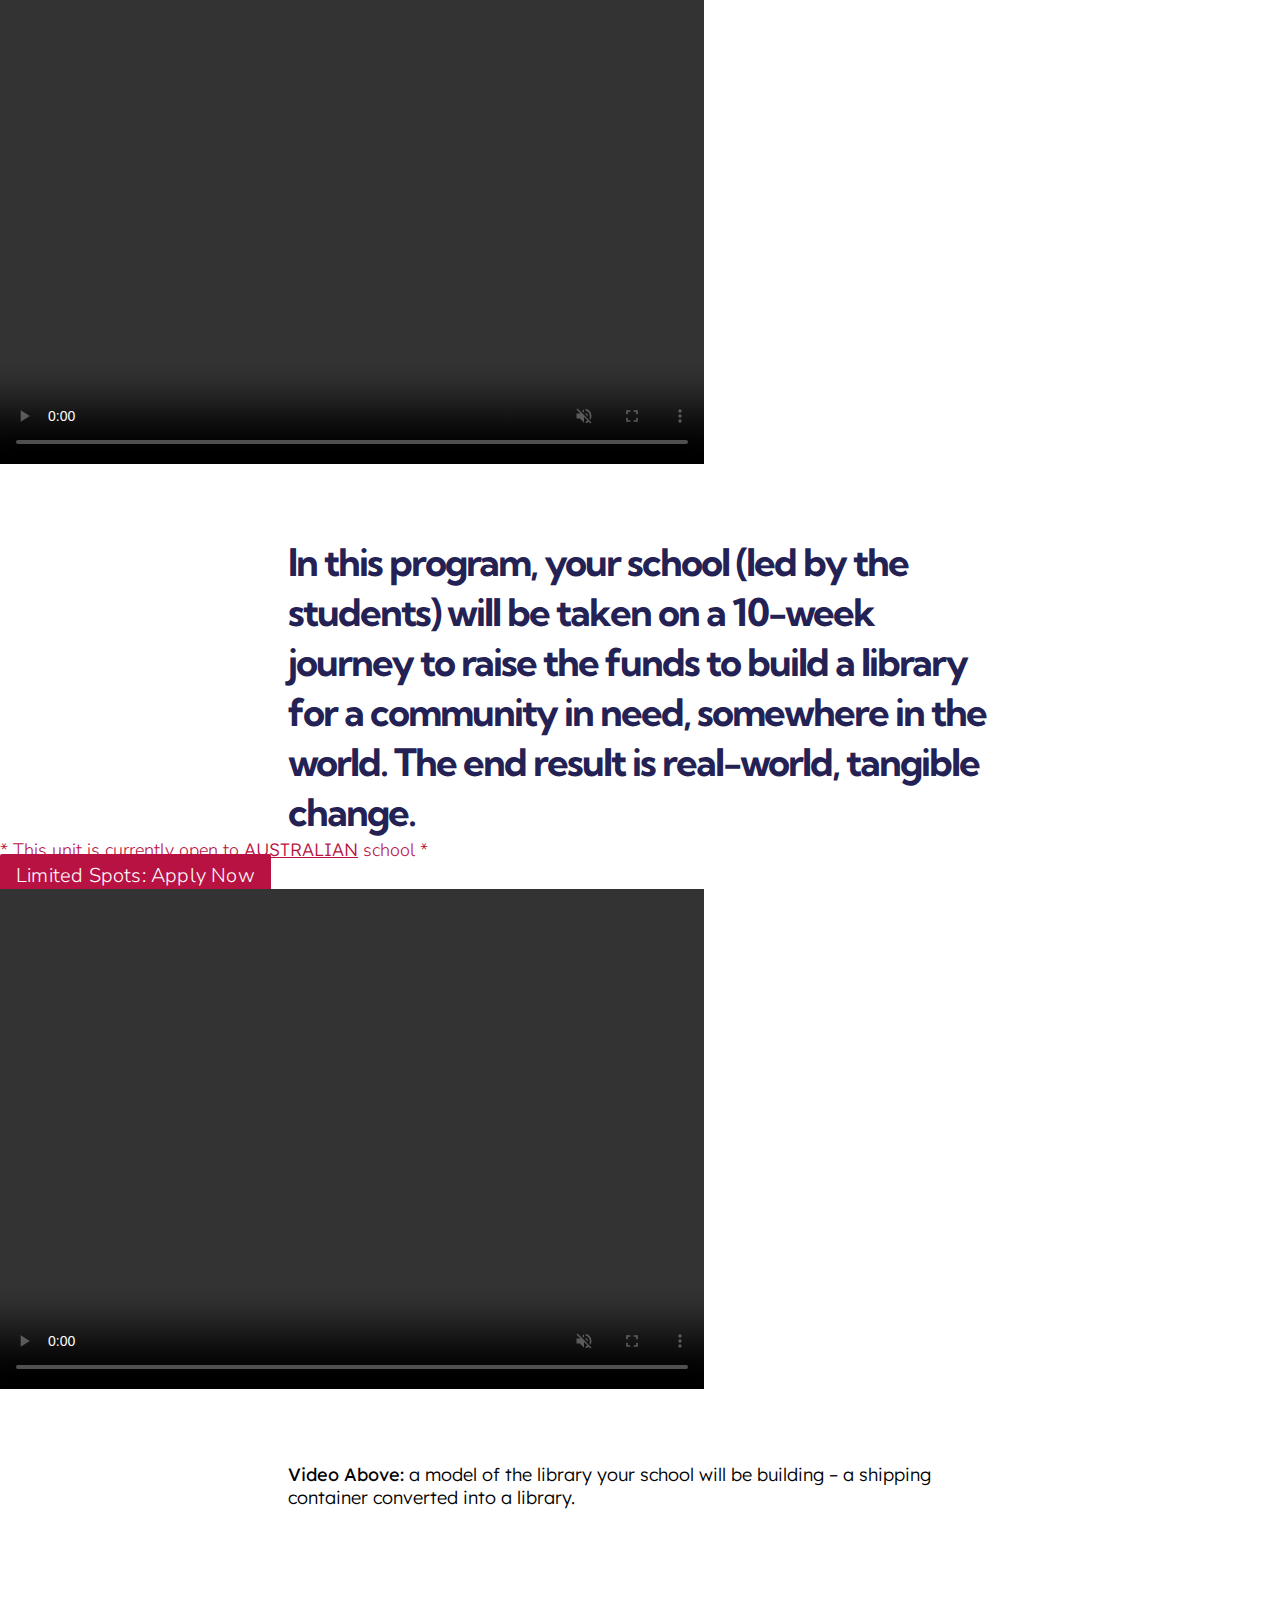
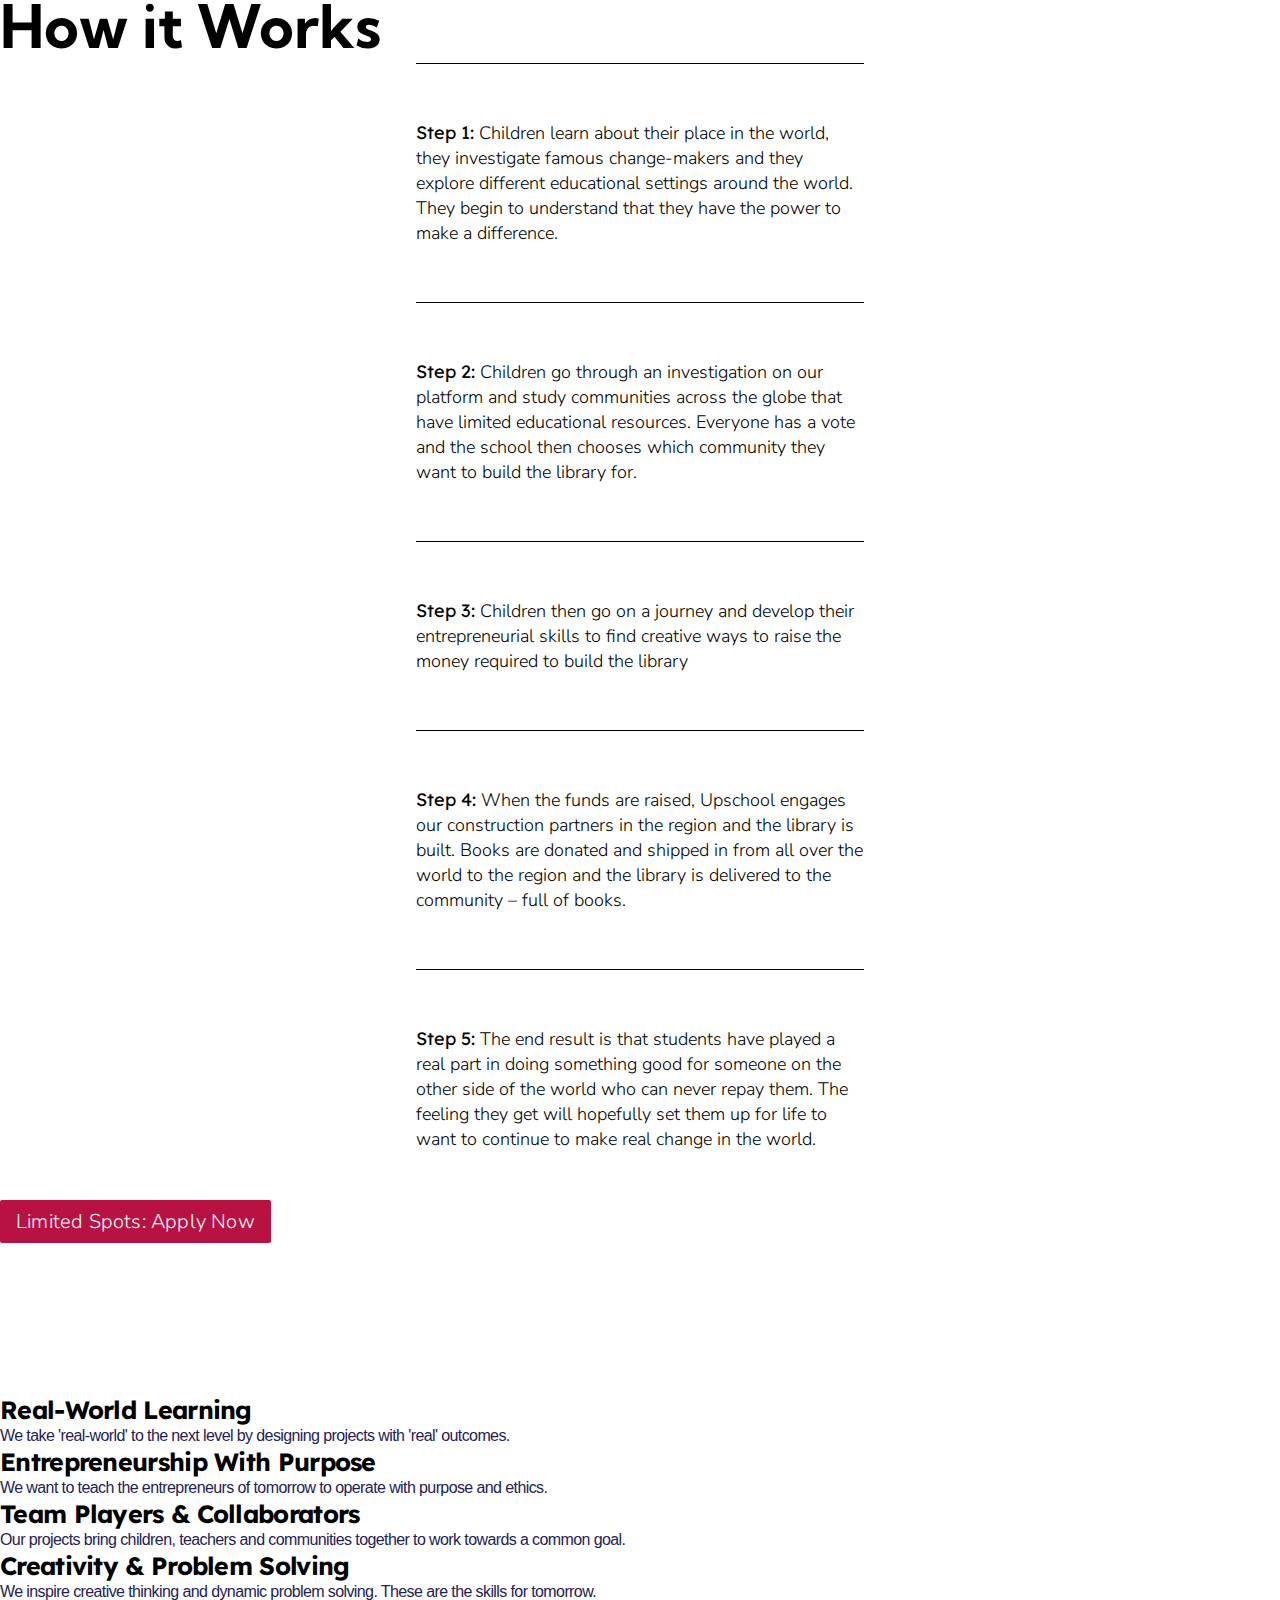
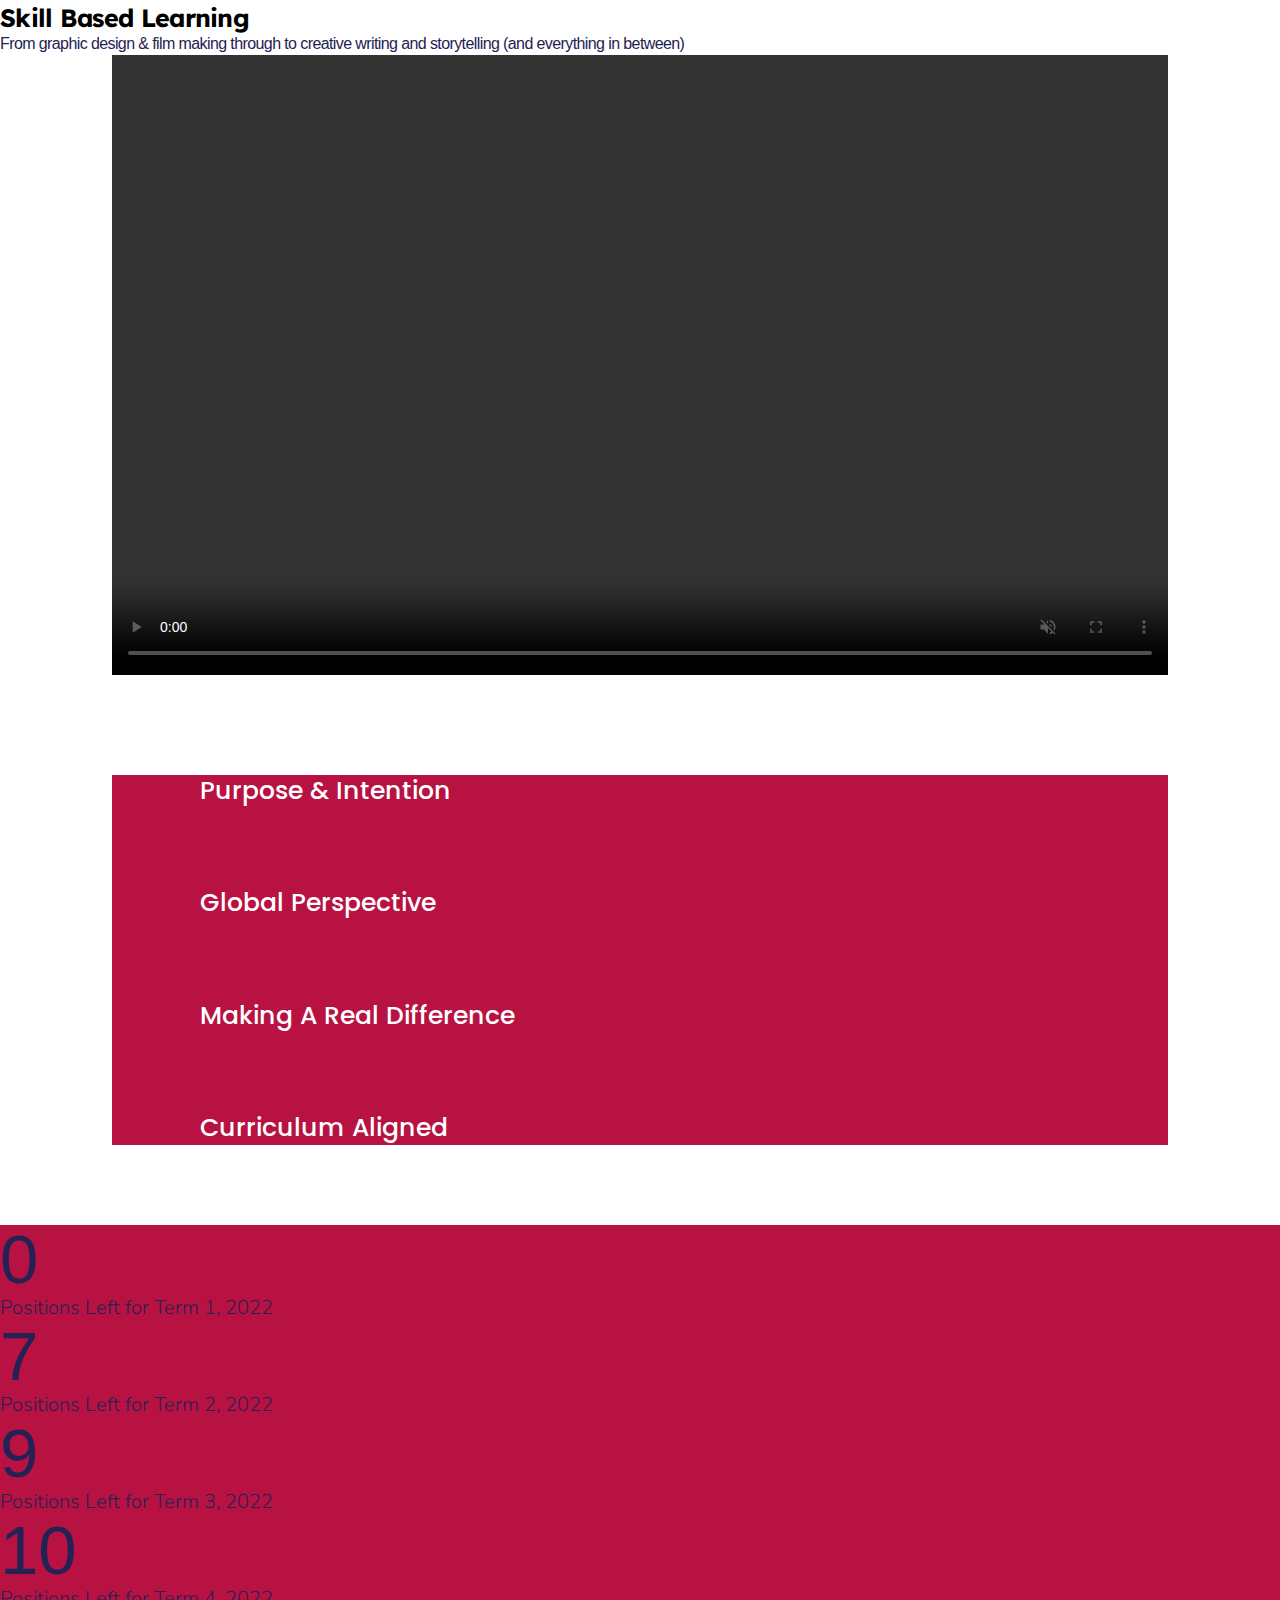
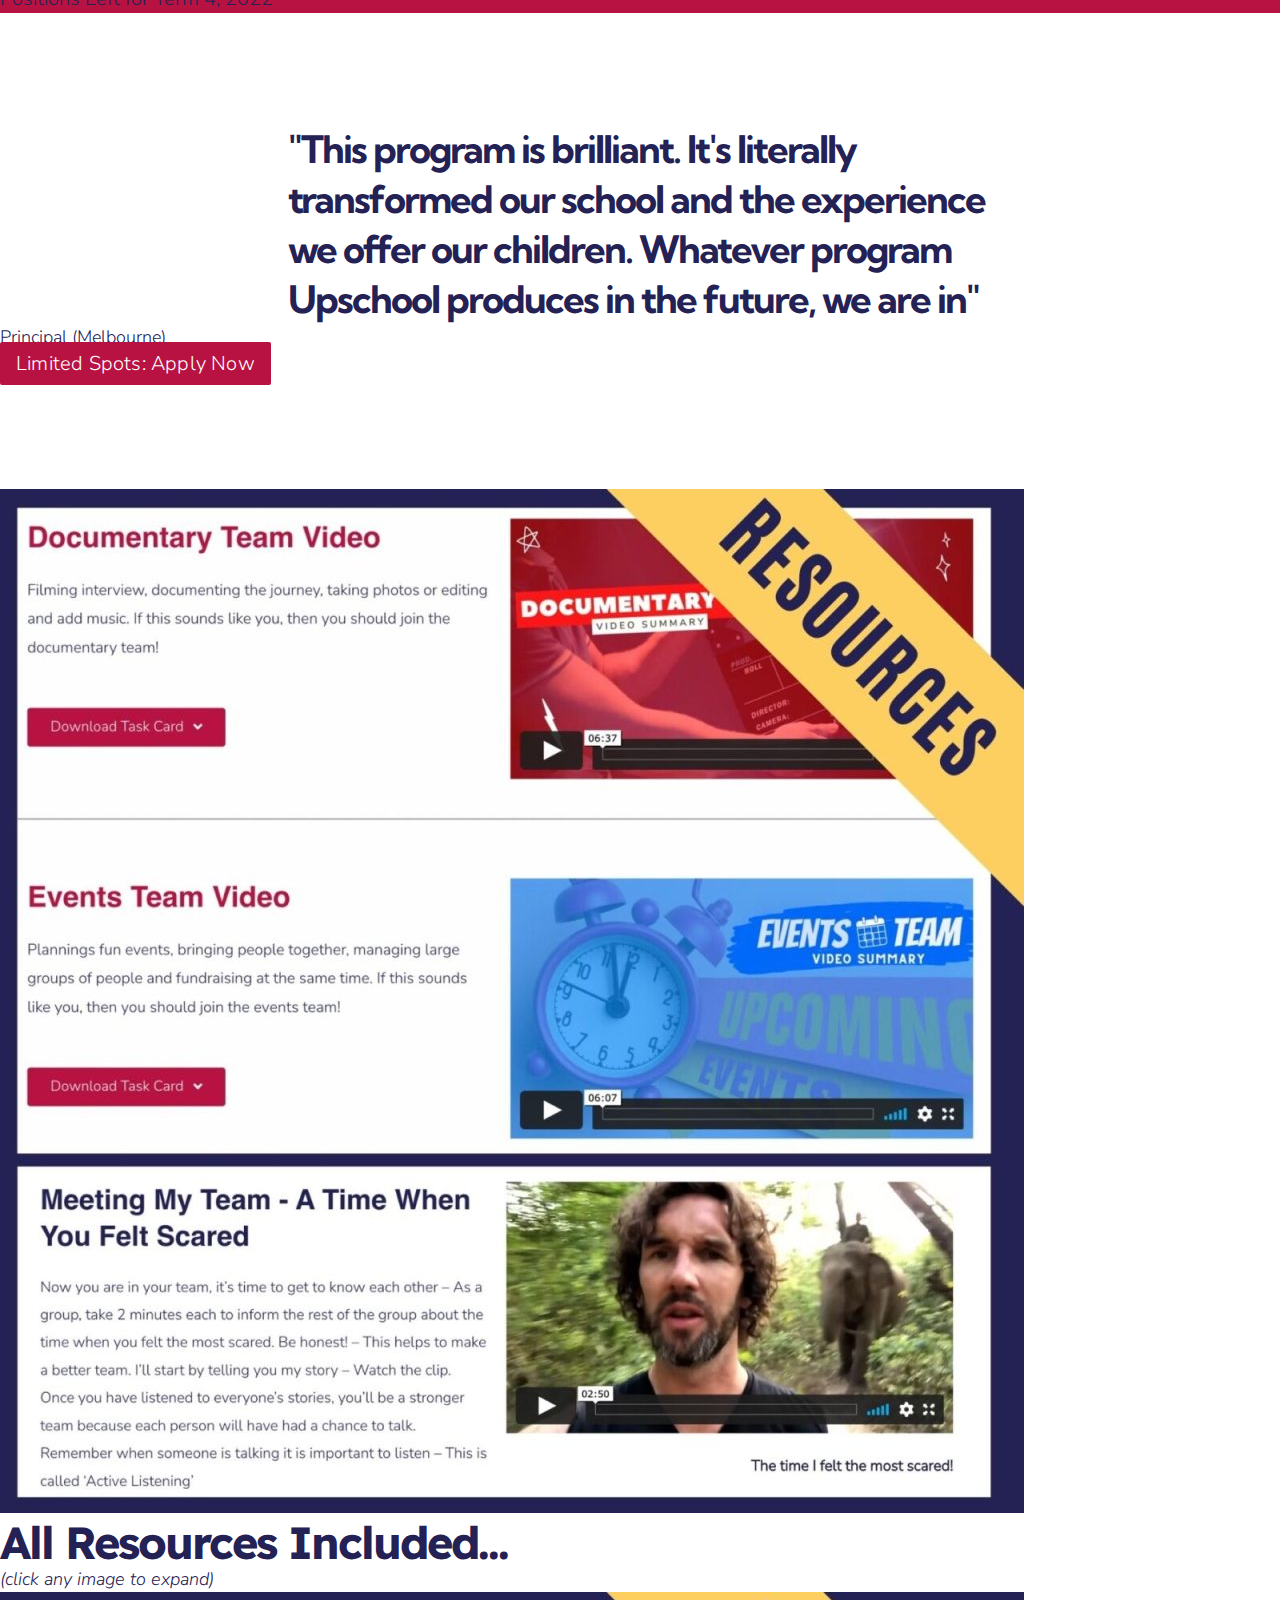
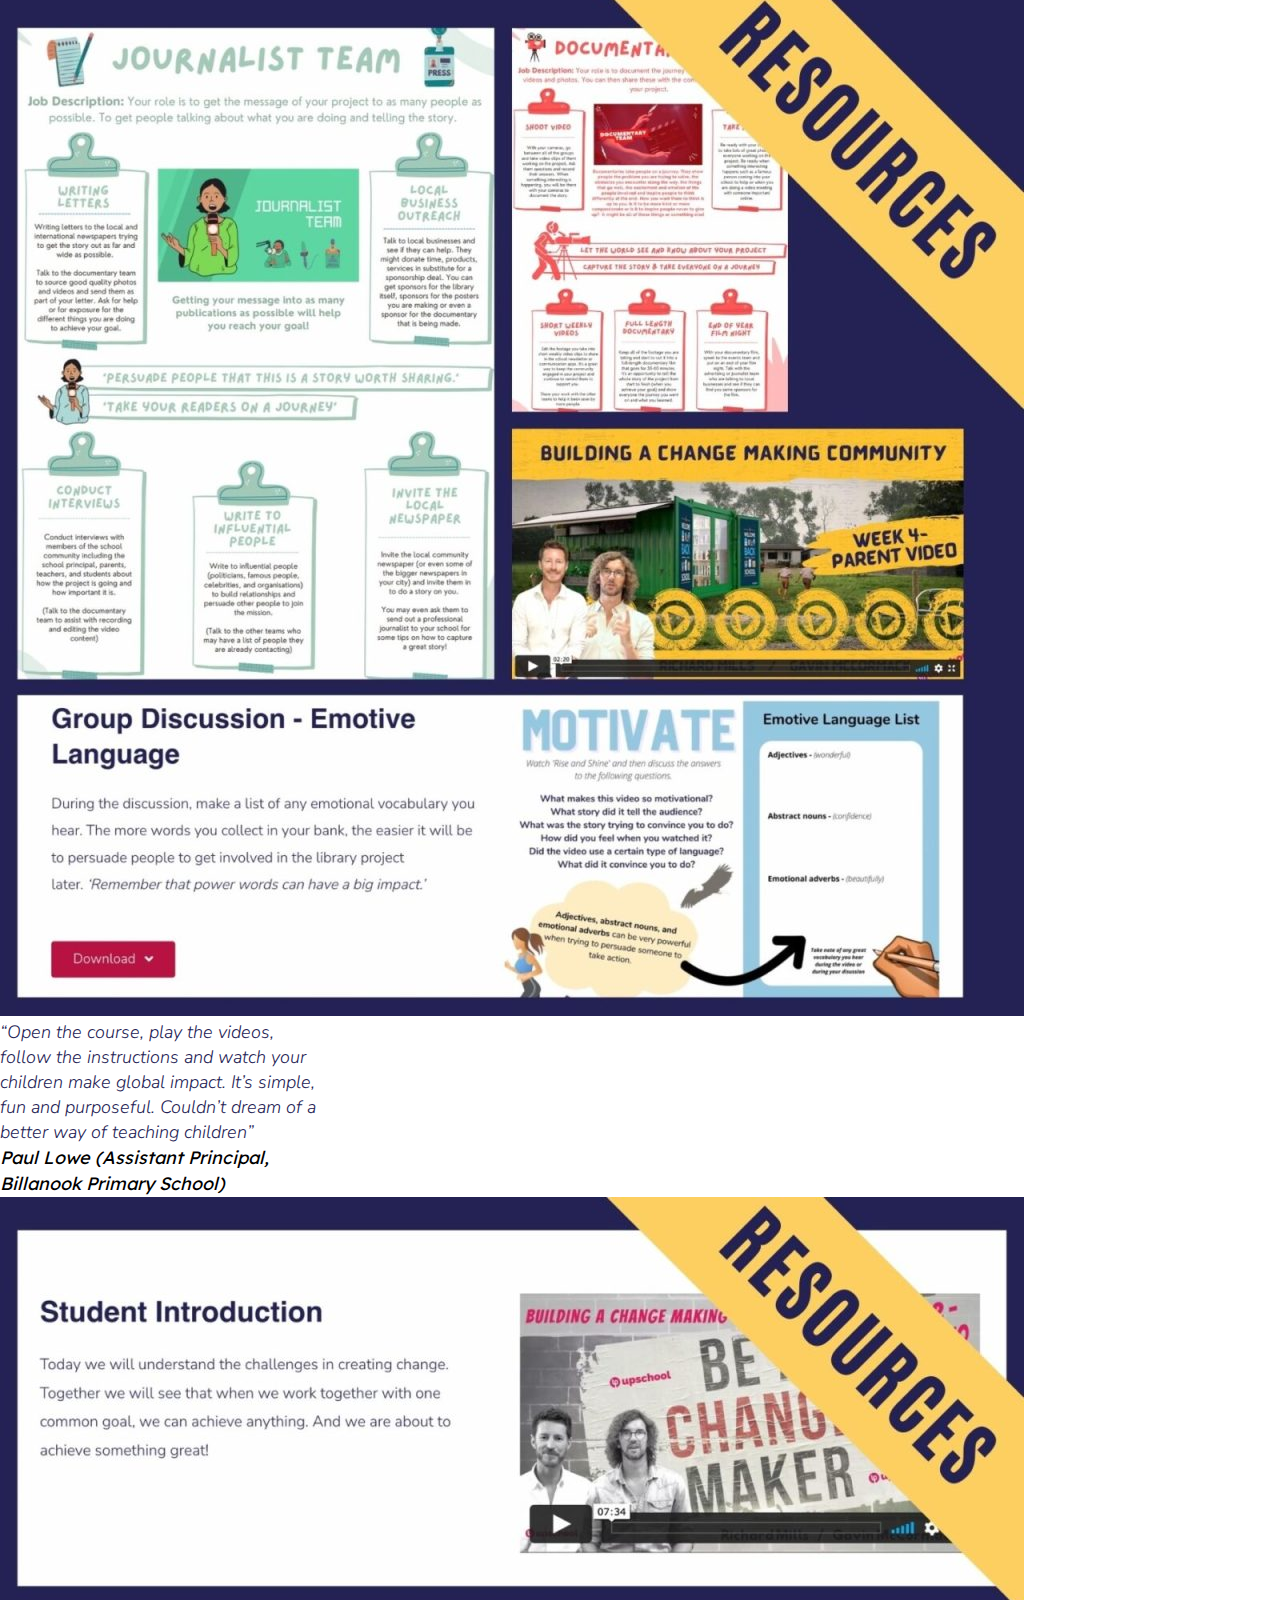
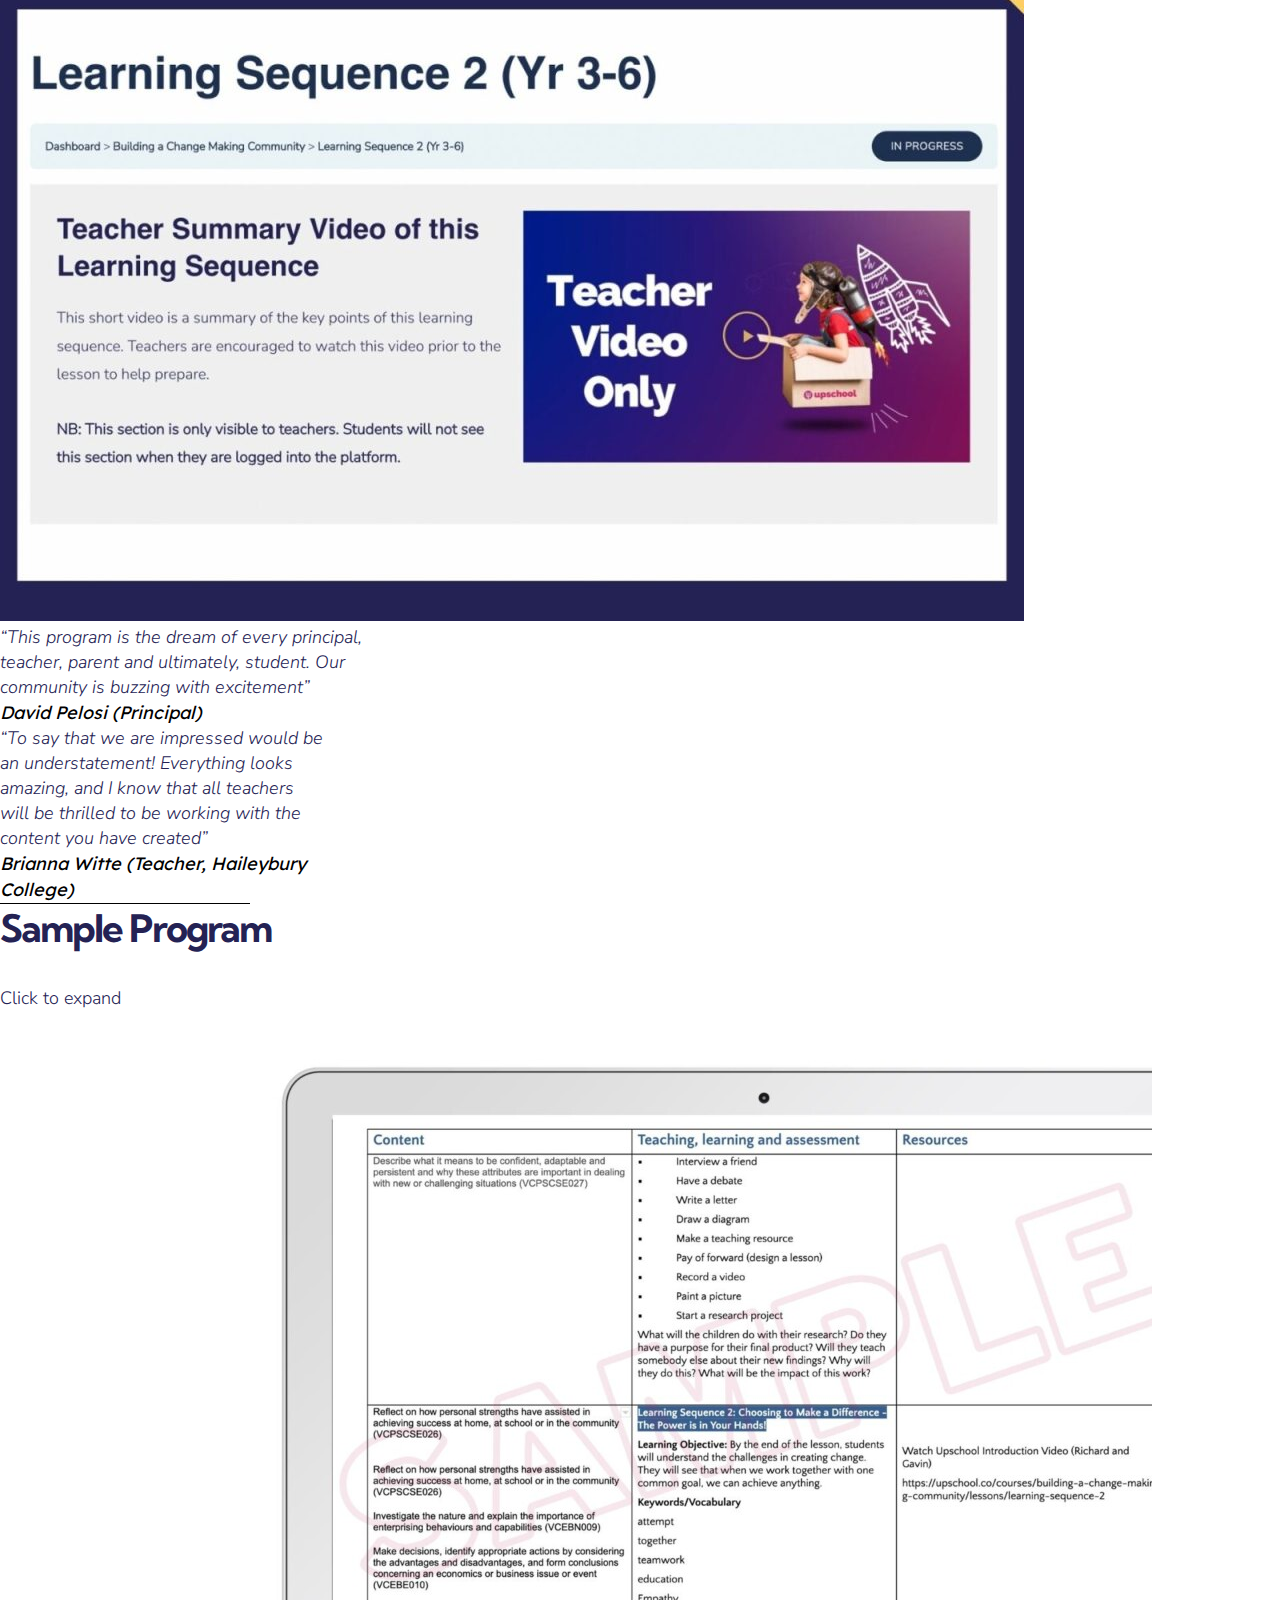
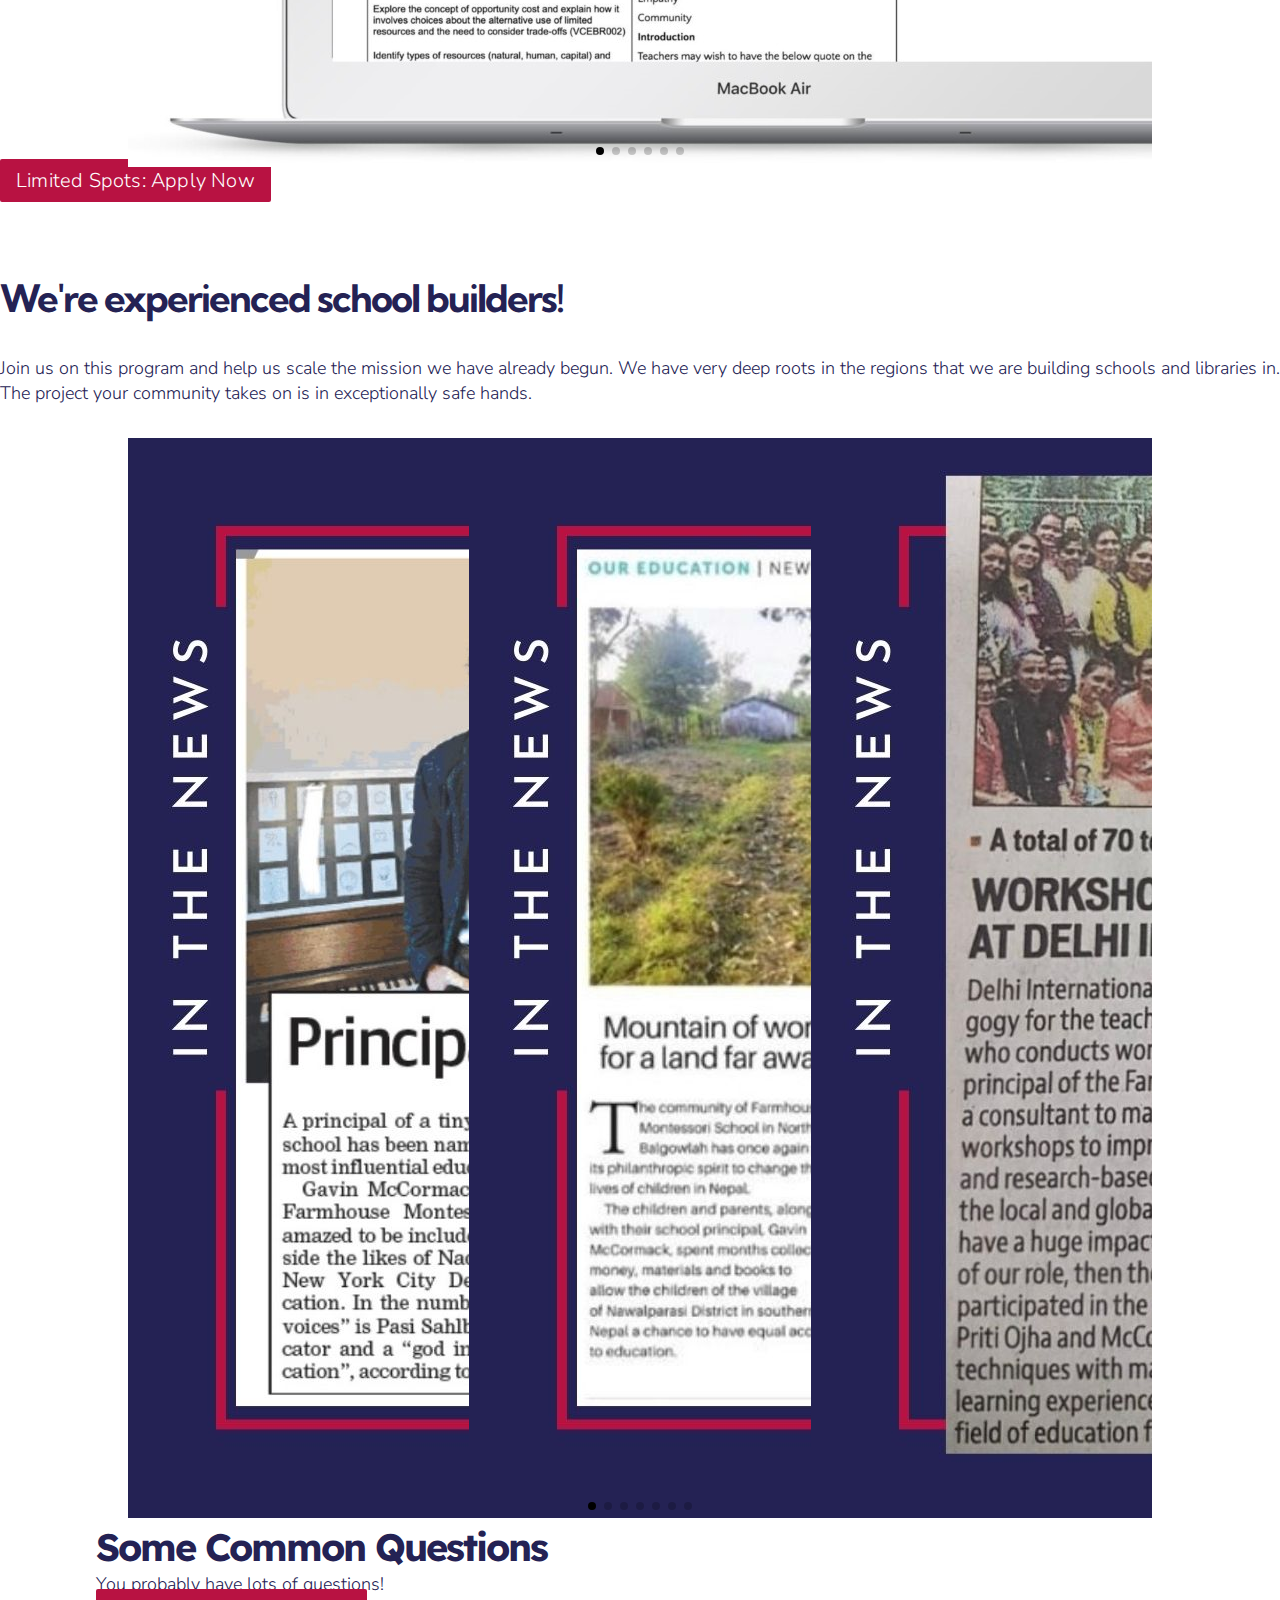
==== commit 5fd8c810: "link done" ====
--- a/build_a_library.html
+++ b/build_a_library.html
@@ -76,7 +76,7 @@
           <div class="container p-0">
             <div class="header-left">
               <div>
-                <a href="https://aitldev14.github.io/upSchool"><img src="images/global/logo.png" alt="" height="30" /></a>
+                <a href="https://mdshakibul.github.io/uoSchool"><img src="images/global/logo.png" alt="" height="30" /></a>
               </div>
             </div>
             <div class="d-flex align-items-center">
@@ -115,7 +115,7 @@
         >
           <div class="d-flex" style="width: 100%">
             <div class="nav-cont d-lg-flex" style="width: 100%">
-              <a class="navbar-text d-none d-lg-block" href="https://aitldev14.github.io/upSchool">
+              <a class="navbar-text d-none d-lg-block" href="https://mdshakibul.github.io/uoSchool">
                 <img src="images/global/logo.png" class="py-2" height="40" />
               </a>
               <div
@@ -123,7 +123,7 @@
                 style="background-color: #f1f2f6"
               >
                 <div class="small-img p-4">
-                  <a class="navbar-brand" href="https://aitldev14.github.io/upSchool">
+                  <a class="navbar-brand" href="https://mdshakibul.github.io/uoSchool">
                     <img src="images/global/logo.png" alt="" height="18" />
                   </a>
                 </div>
@@ -140,12 +140,12 @@
                   </a>
                   <ul class="dropdown-menu">
                     <li>
-                      <a class="dropdown-item nav-text" href="https://aitldev14.github.io/upSchool/build_a_library"
+                      <a class="dropdown-item nav-text" href="https://mdshakibul.github.io/uoSchool/build_a_library"
                         >Build a Library</a
                       >
                     </li>
                     <li>
-                      <a class="dropdown-item nav-text" href="https://aitldev14.github.io/upSchool/write-a-book"
+                      <a class="dropdown-item nav-text" href="https://mdshakibul.github.io/uoSchool/write-a-book"
                         >Write a Book</a
                       >
                     </li>
@@ -160,7 +160,7 @@
                   </a>
                   <ul class="dropdown-menu">
                     <li>
-                      <a class="dropdown-item nav-text" href="https://aitldev14.github.io/upSchool/projects">Projects</a>
+                      <a class="dropdown-item nav-text" href="https://mdshakibul.github.io/uoSchool/projects">Projects</a>
                     </li>
                     <li>
                       <a class="dropdown-item nav-text" href="#">
@@ -170,7 +170,7 @@
                   </ul>
                 </li>
                 <li class="nav-item">
-                  <a class="nav-link text-white nav-text" href="https://aitldev14.github.io/upSchool/course">Course </a>
+                  <a class="nav-link text-white nav-text" href="https://mdshakibul.github.io/uoSchool/course">Course </a>
                 </li>
                 <li class="nav-item">
                   <a class="nav-link text-white nav-text" href="#">Hubs </a>
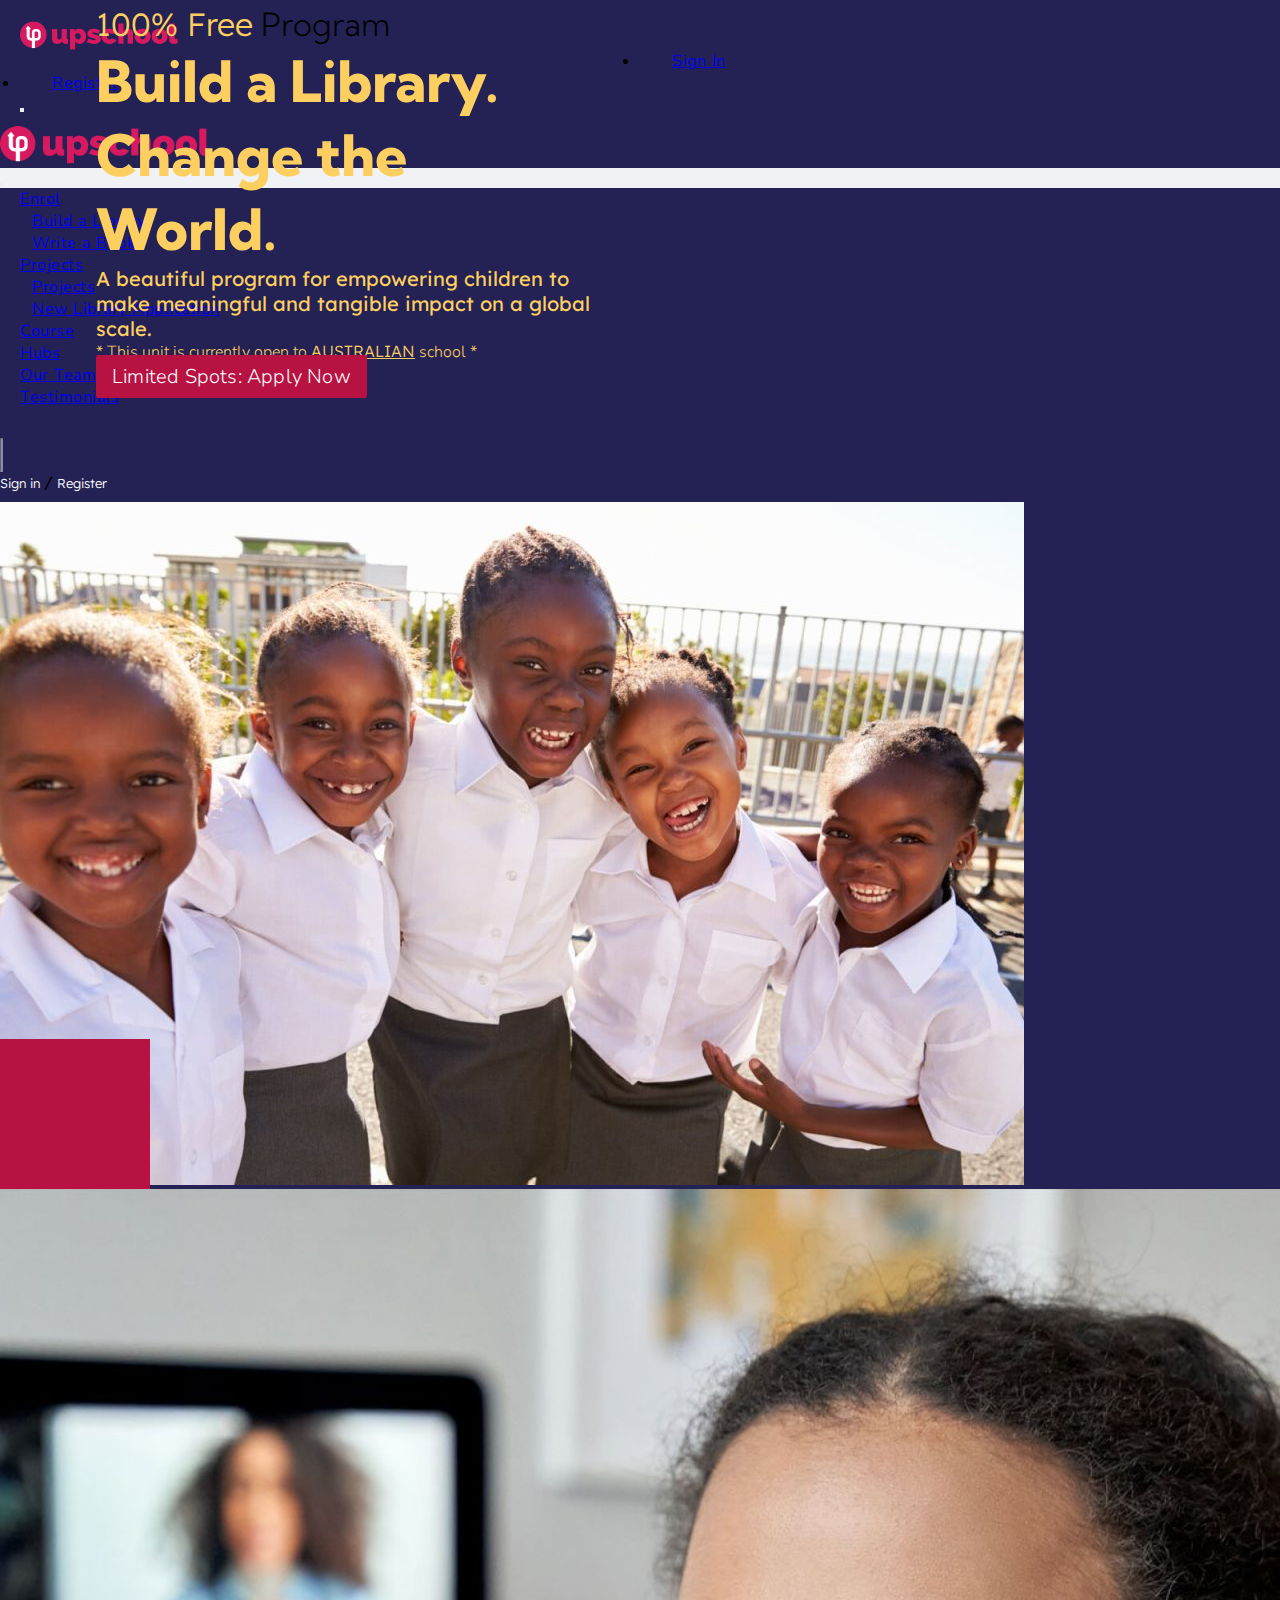
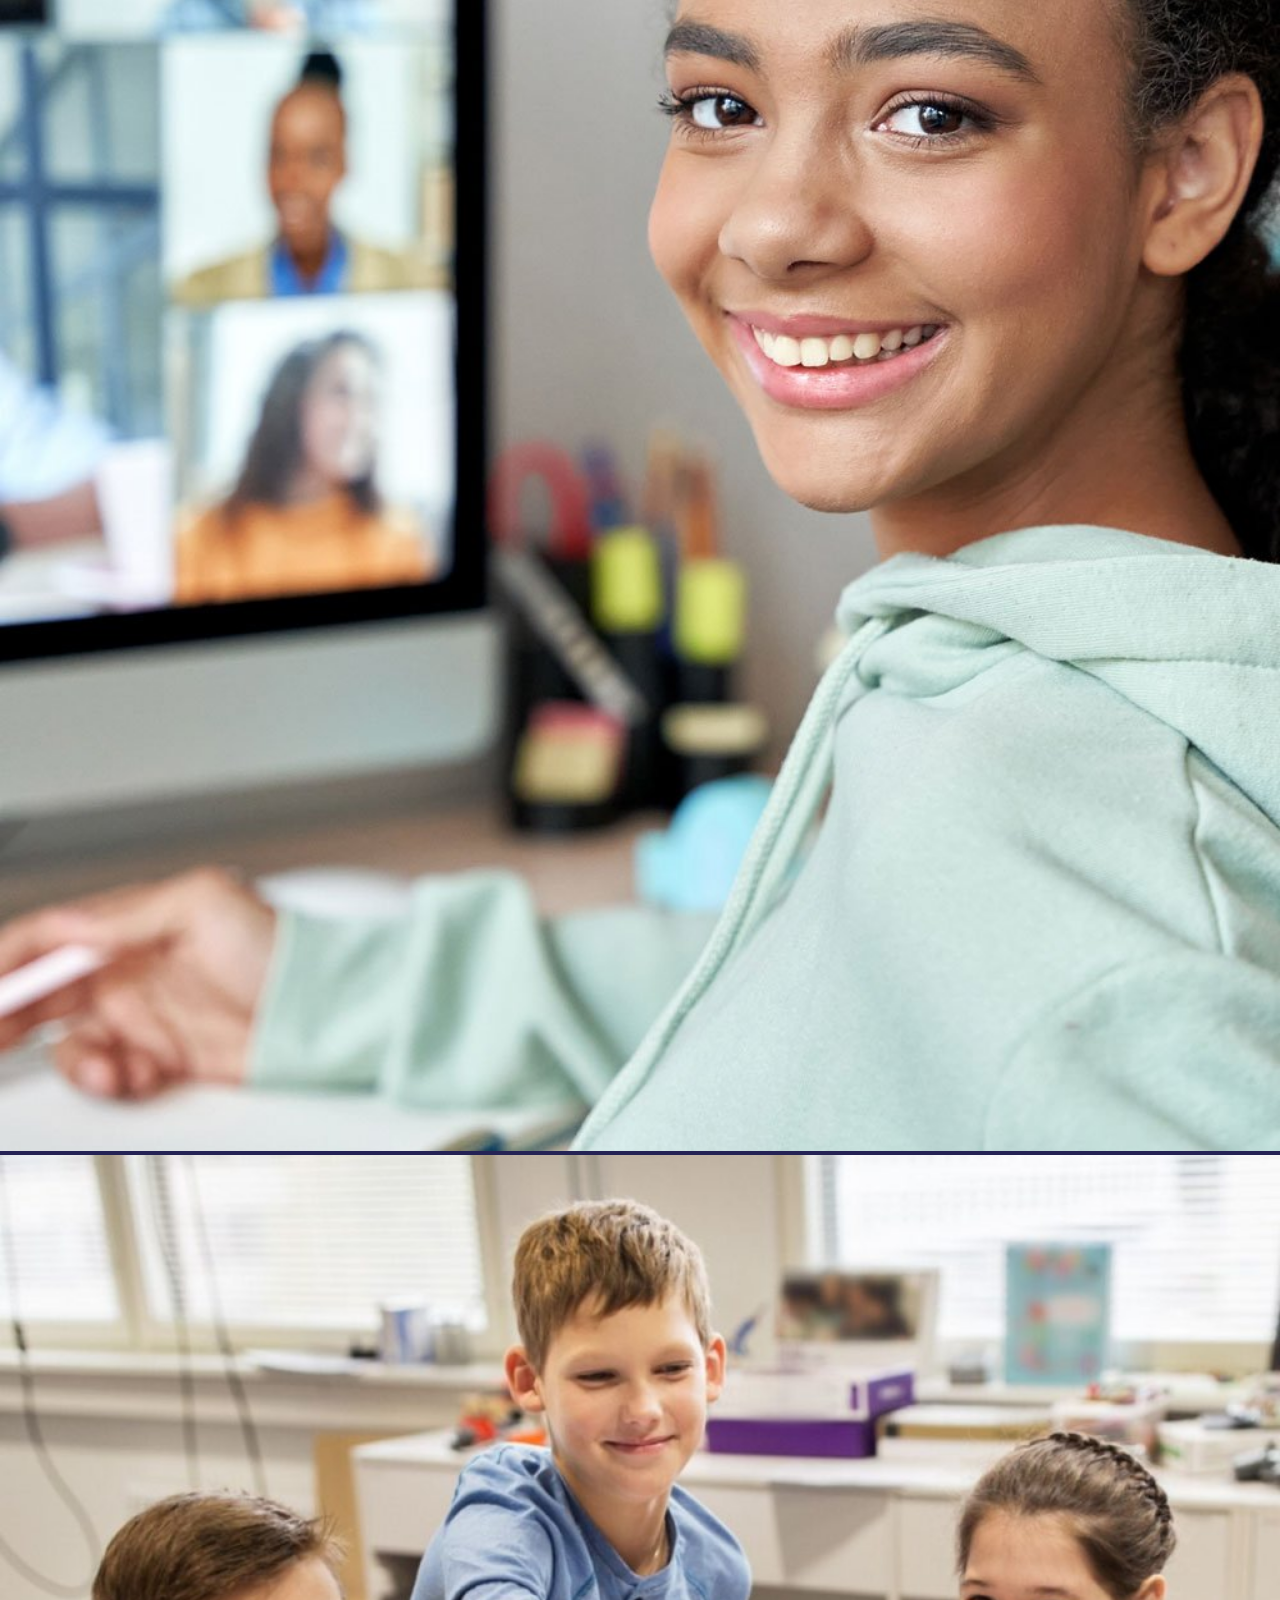
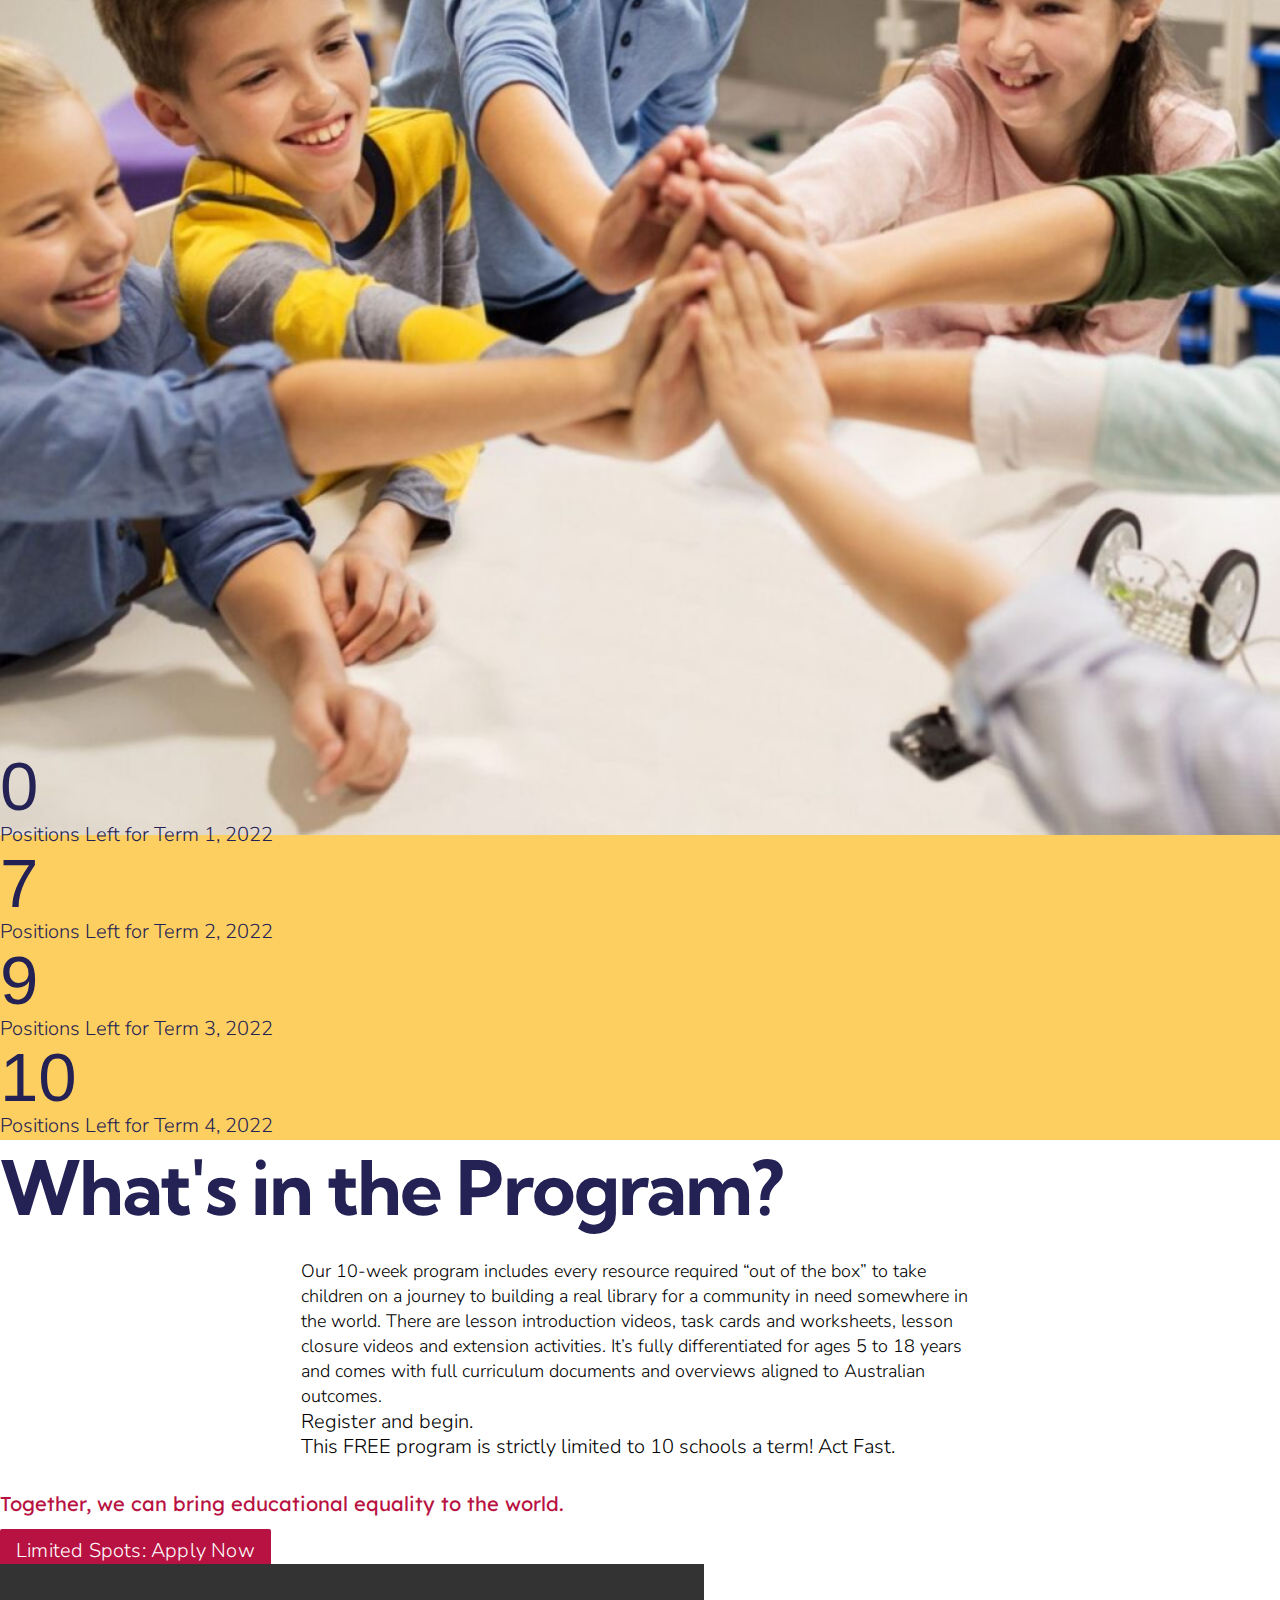
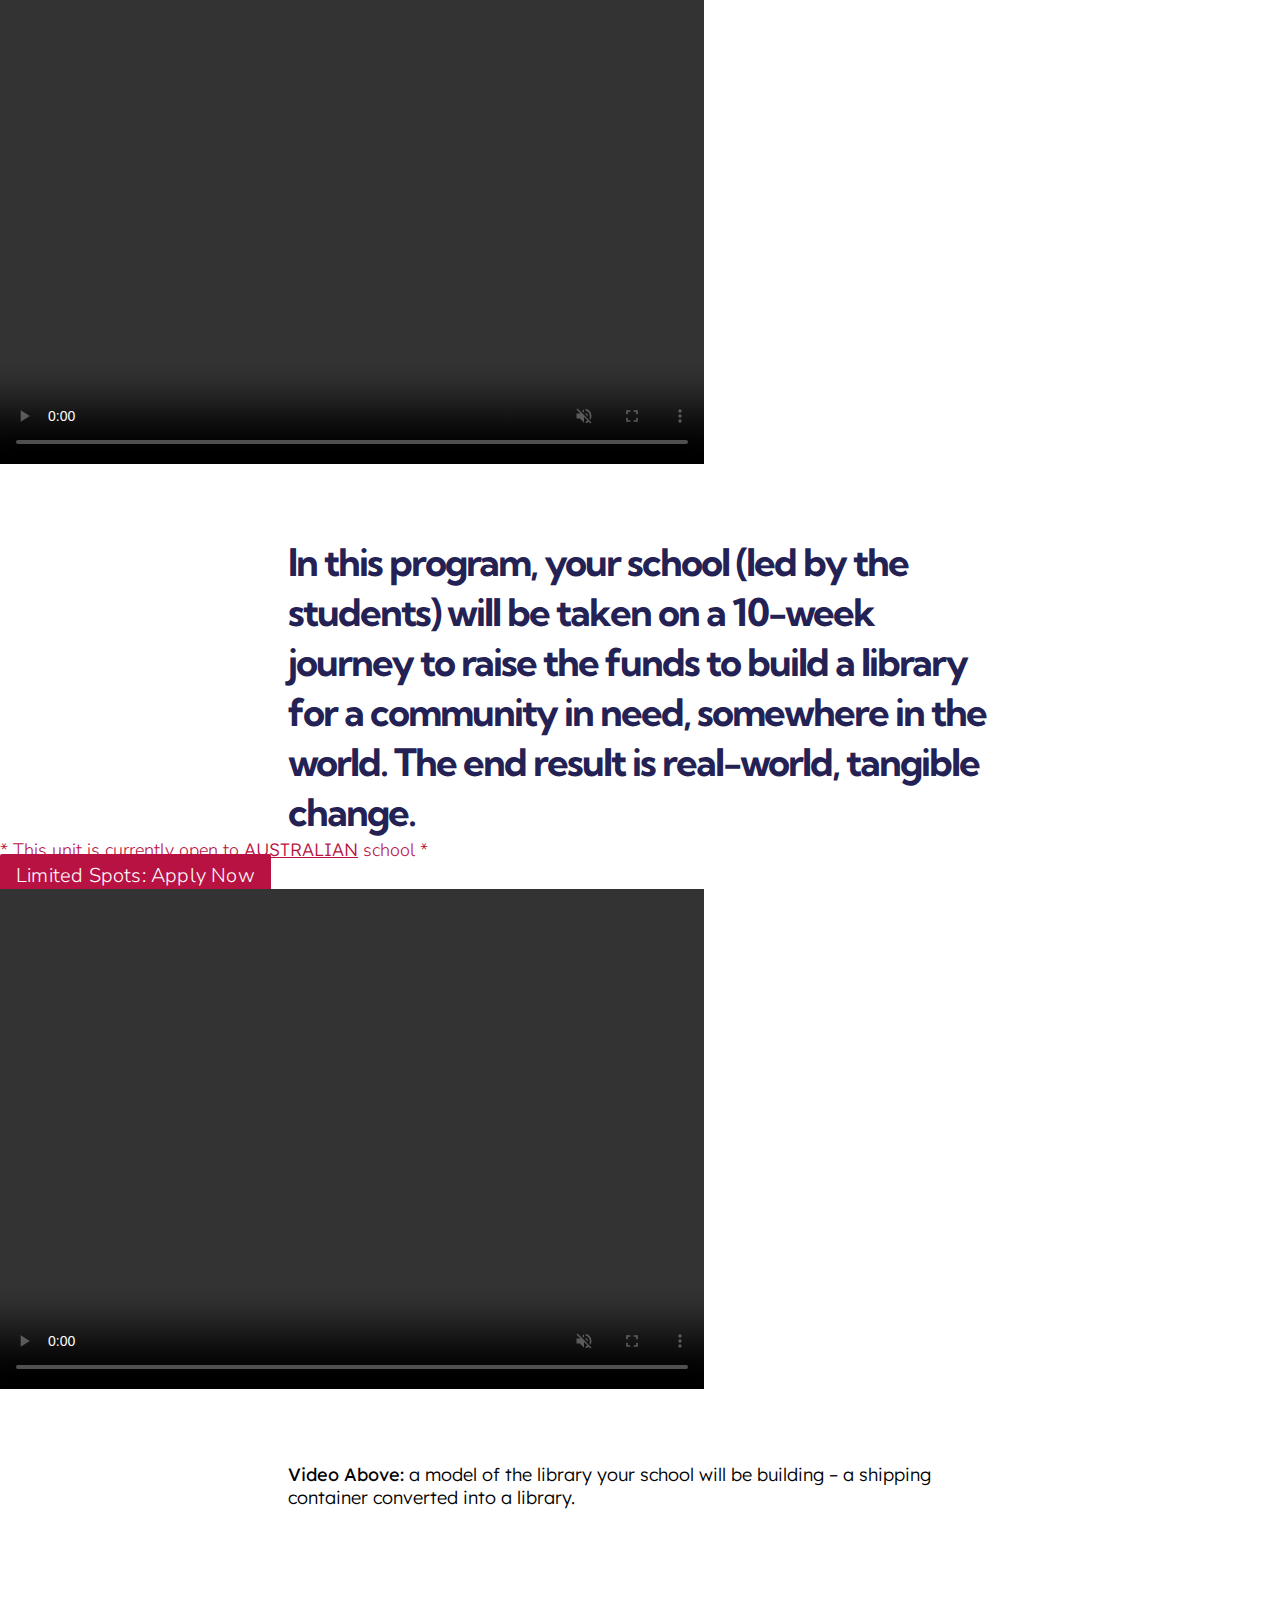
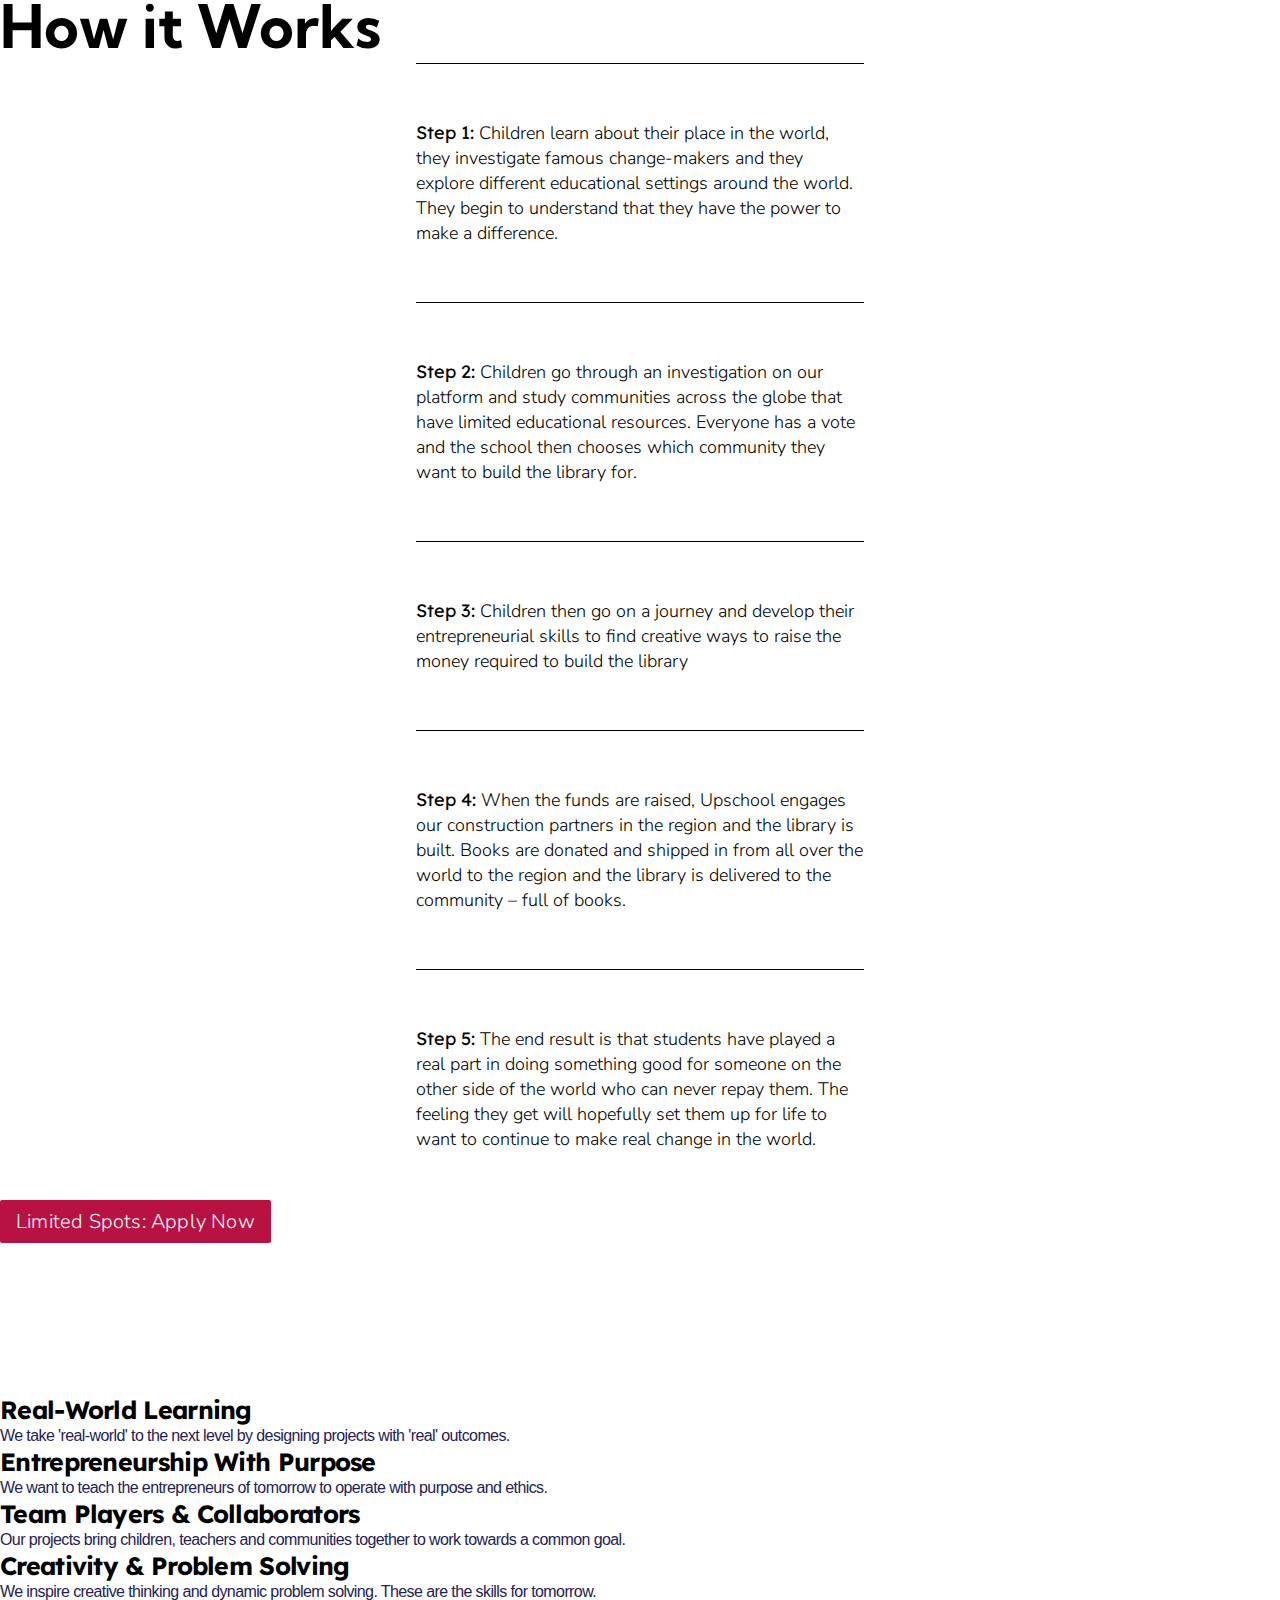
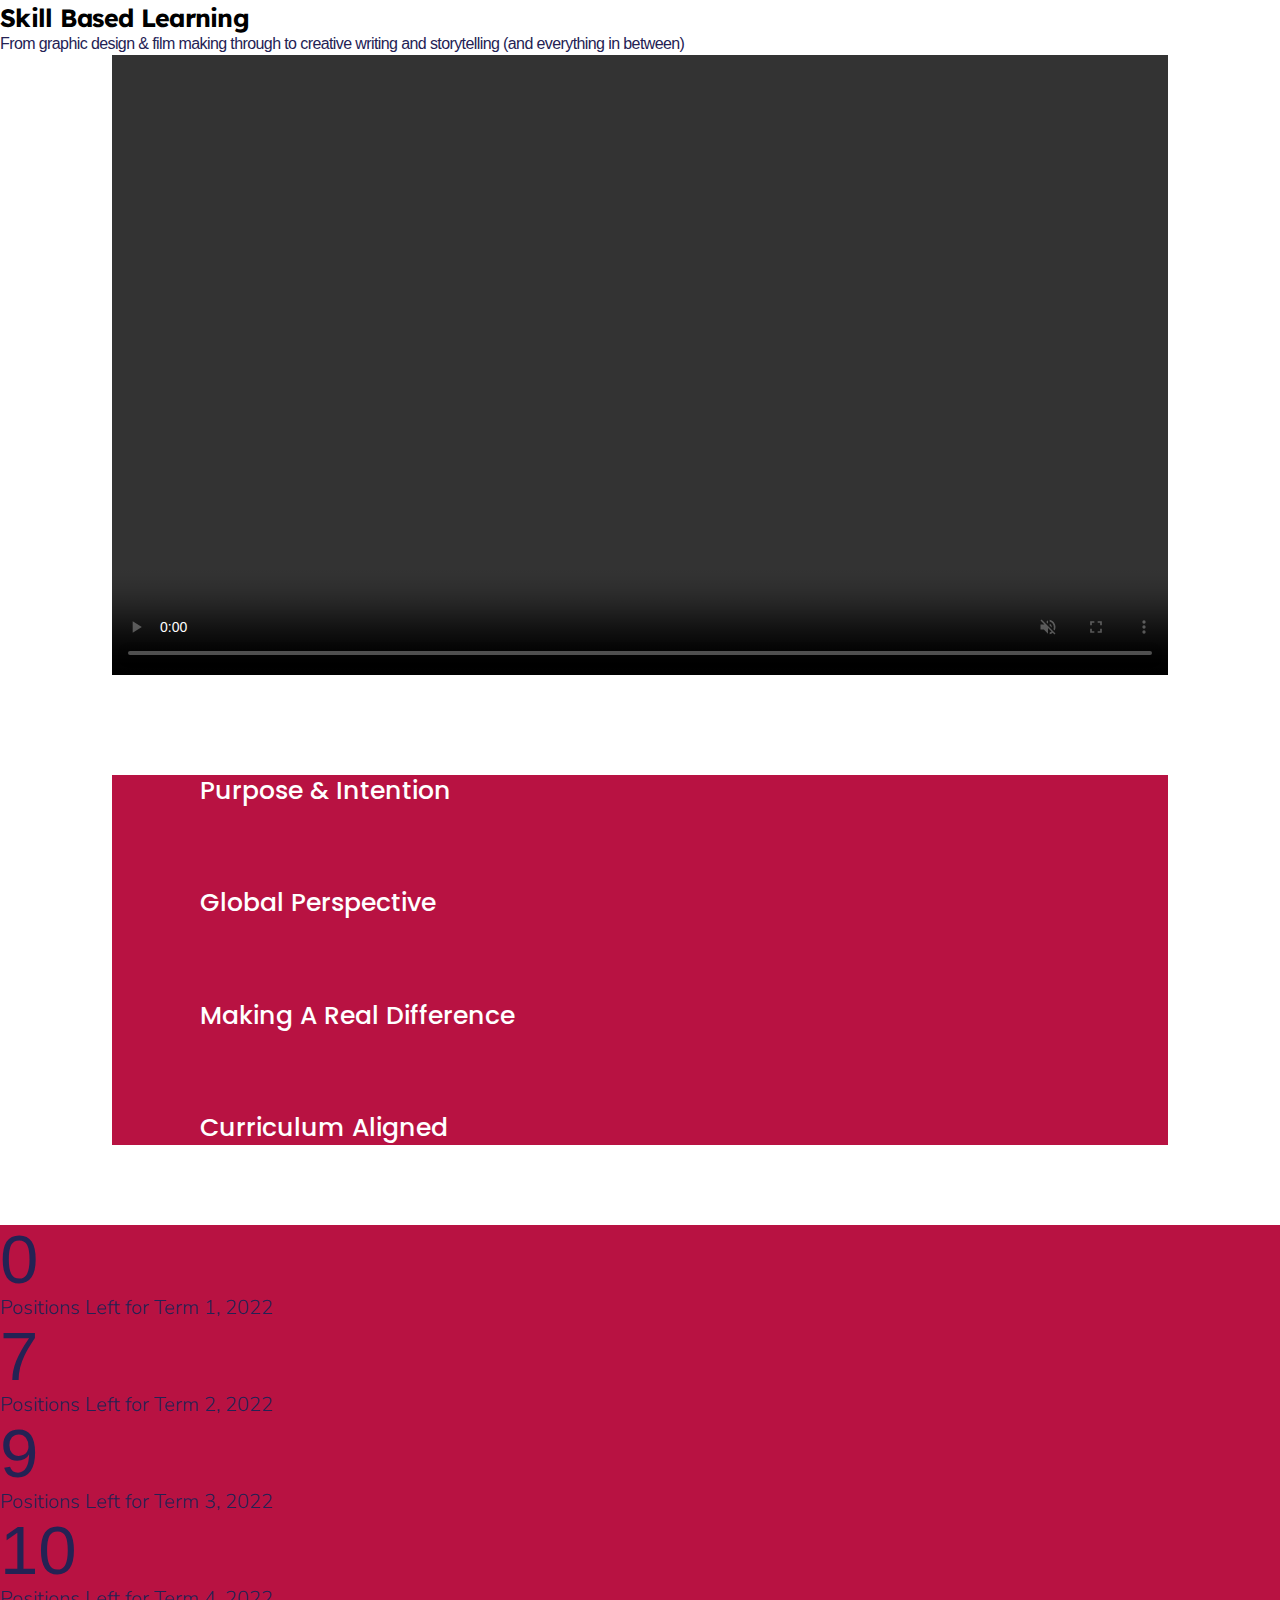
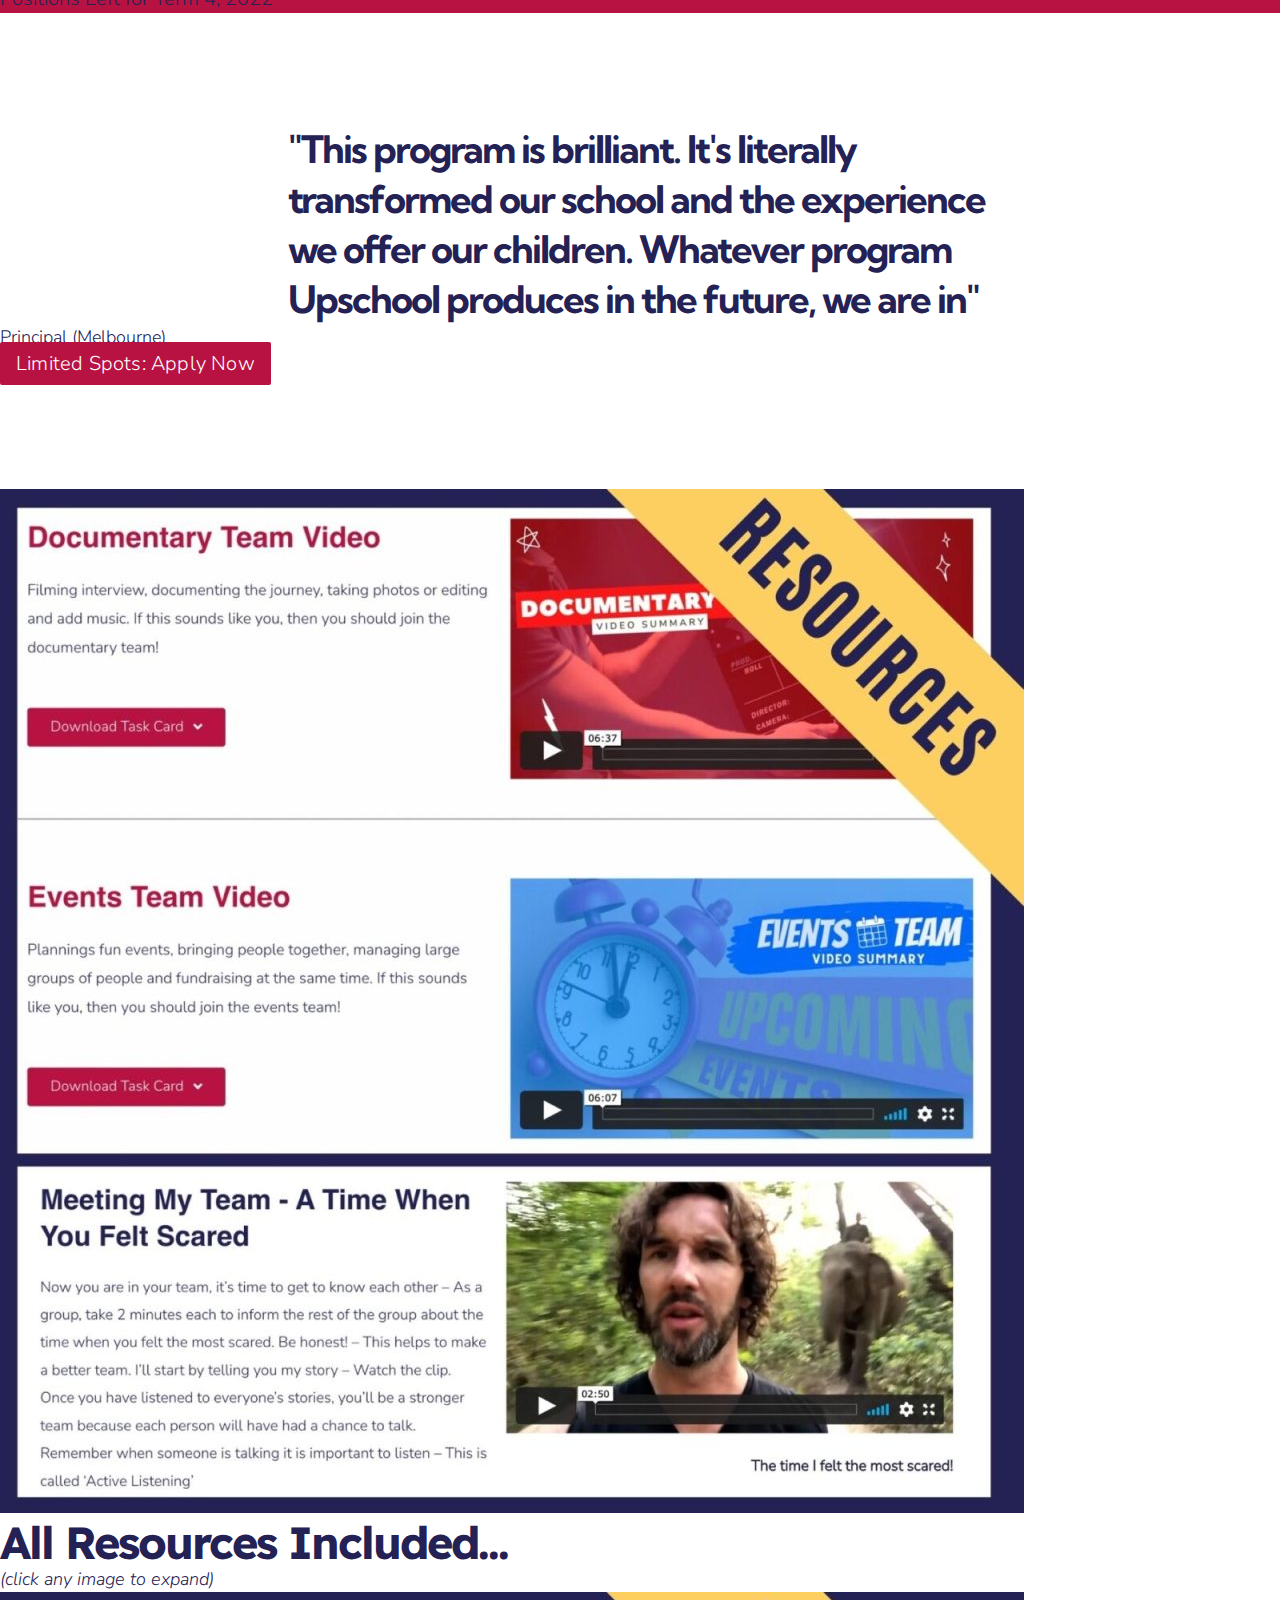
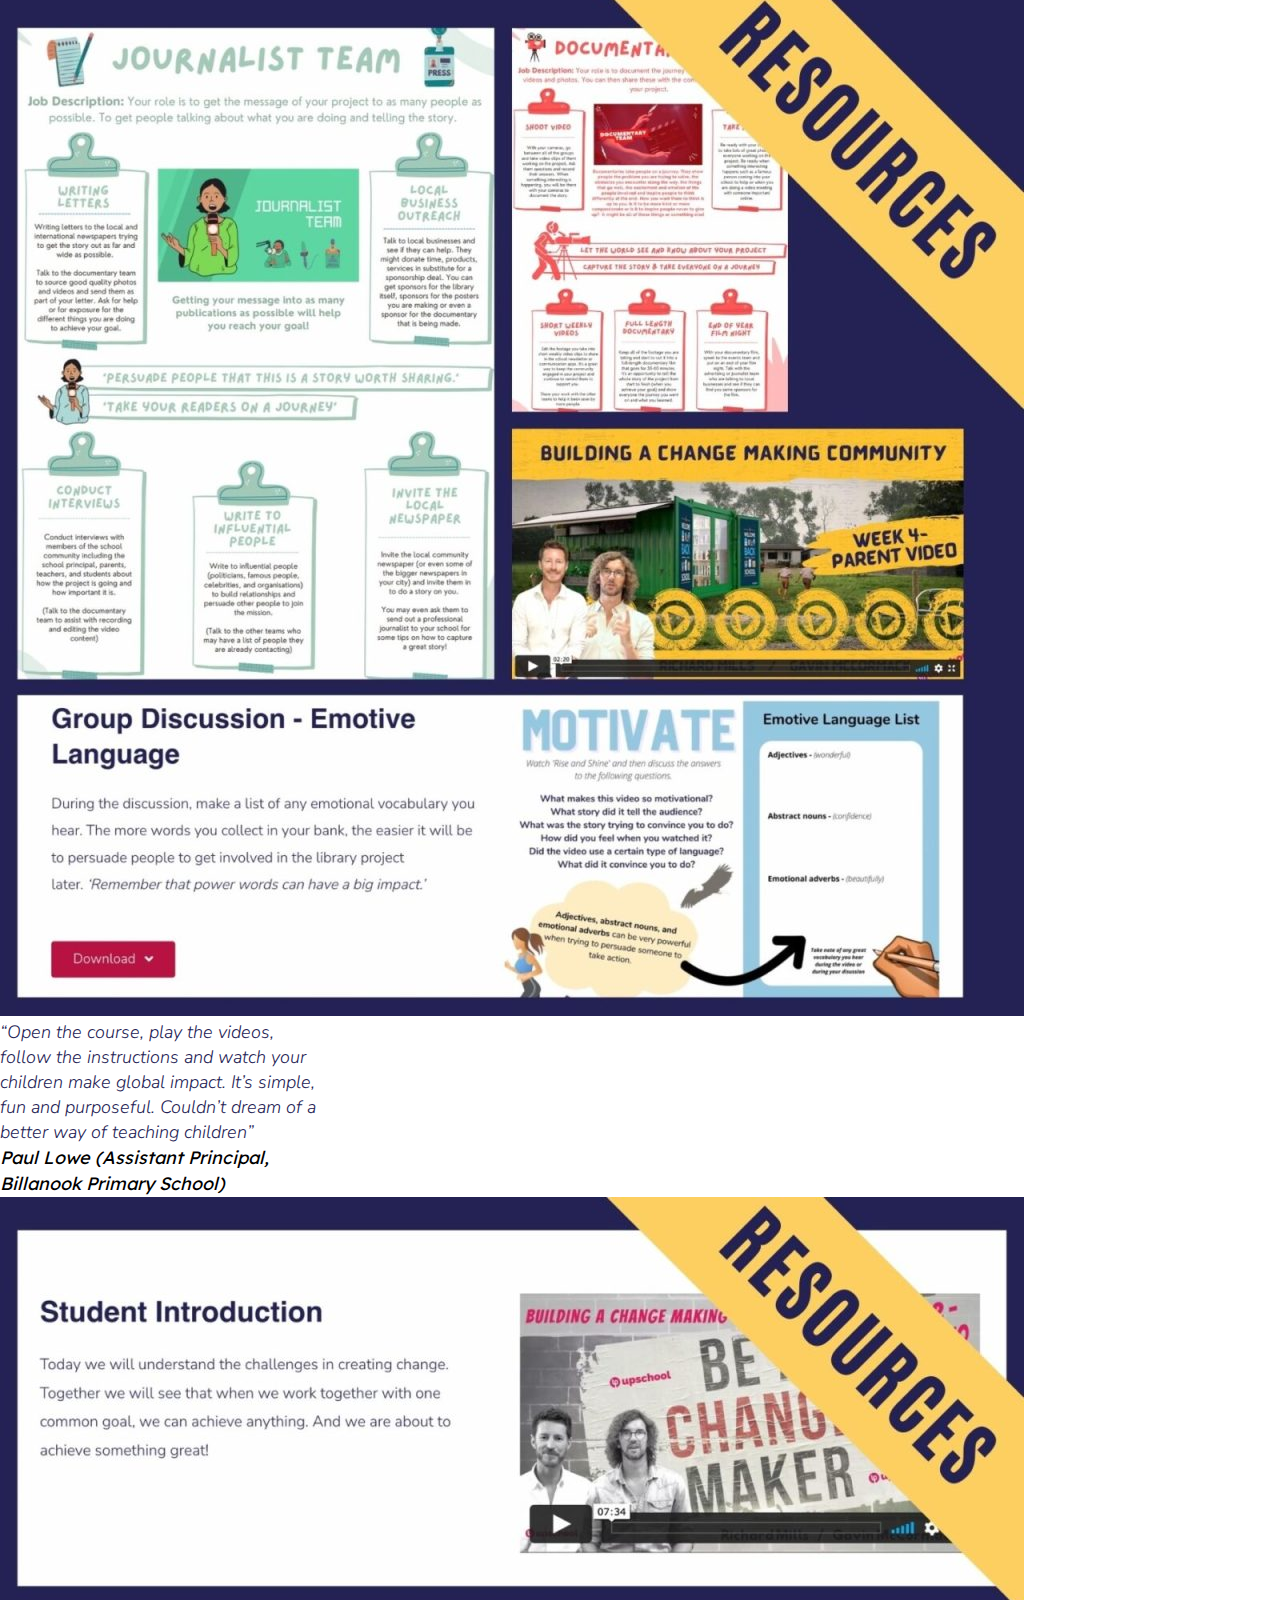
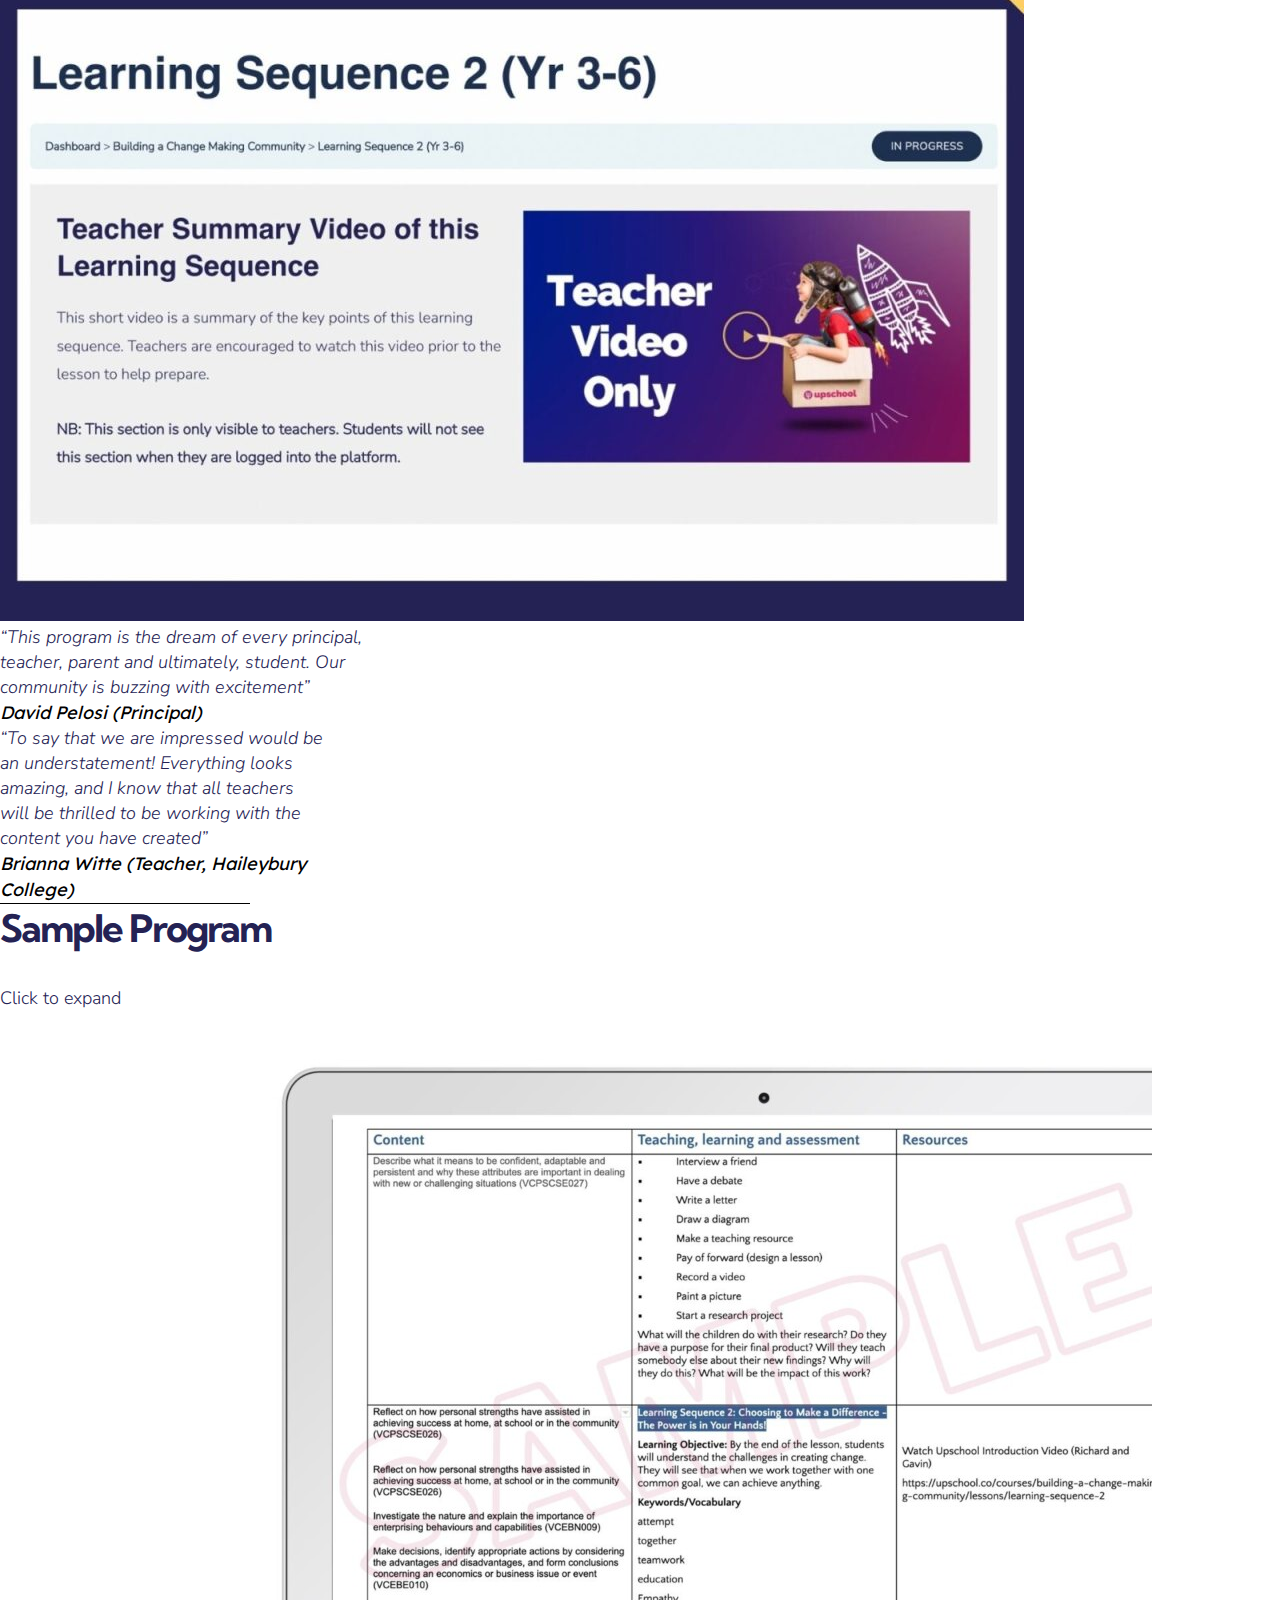
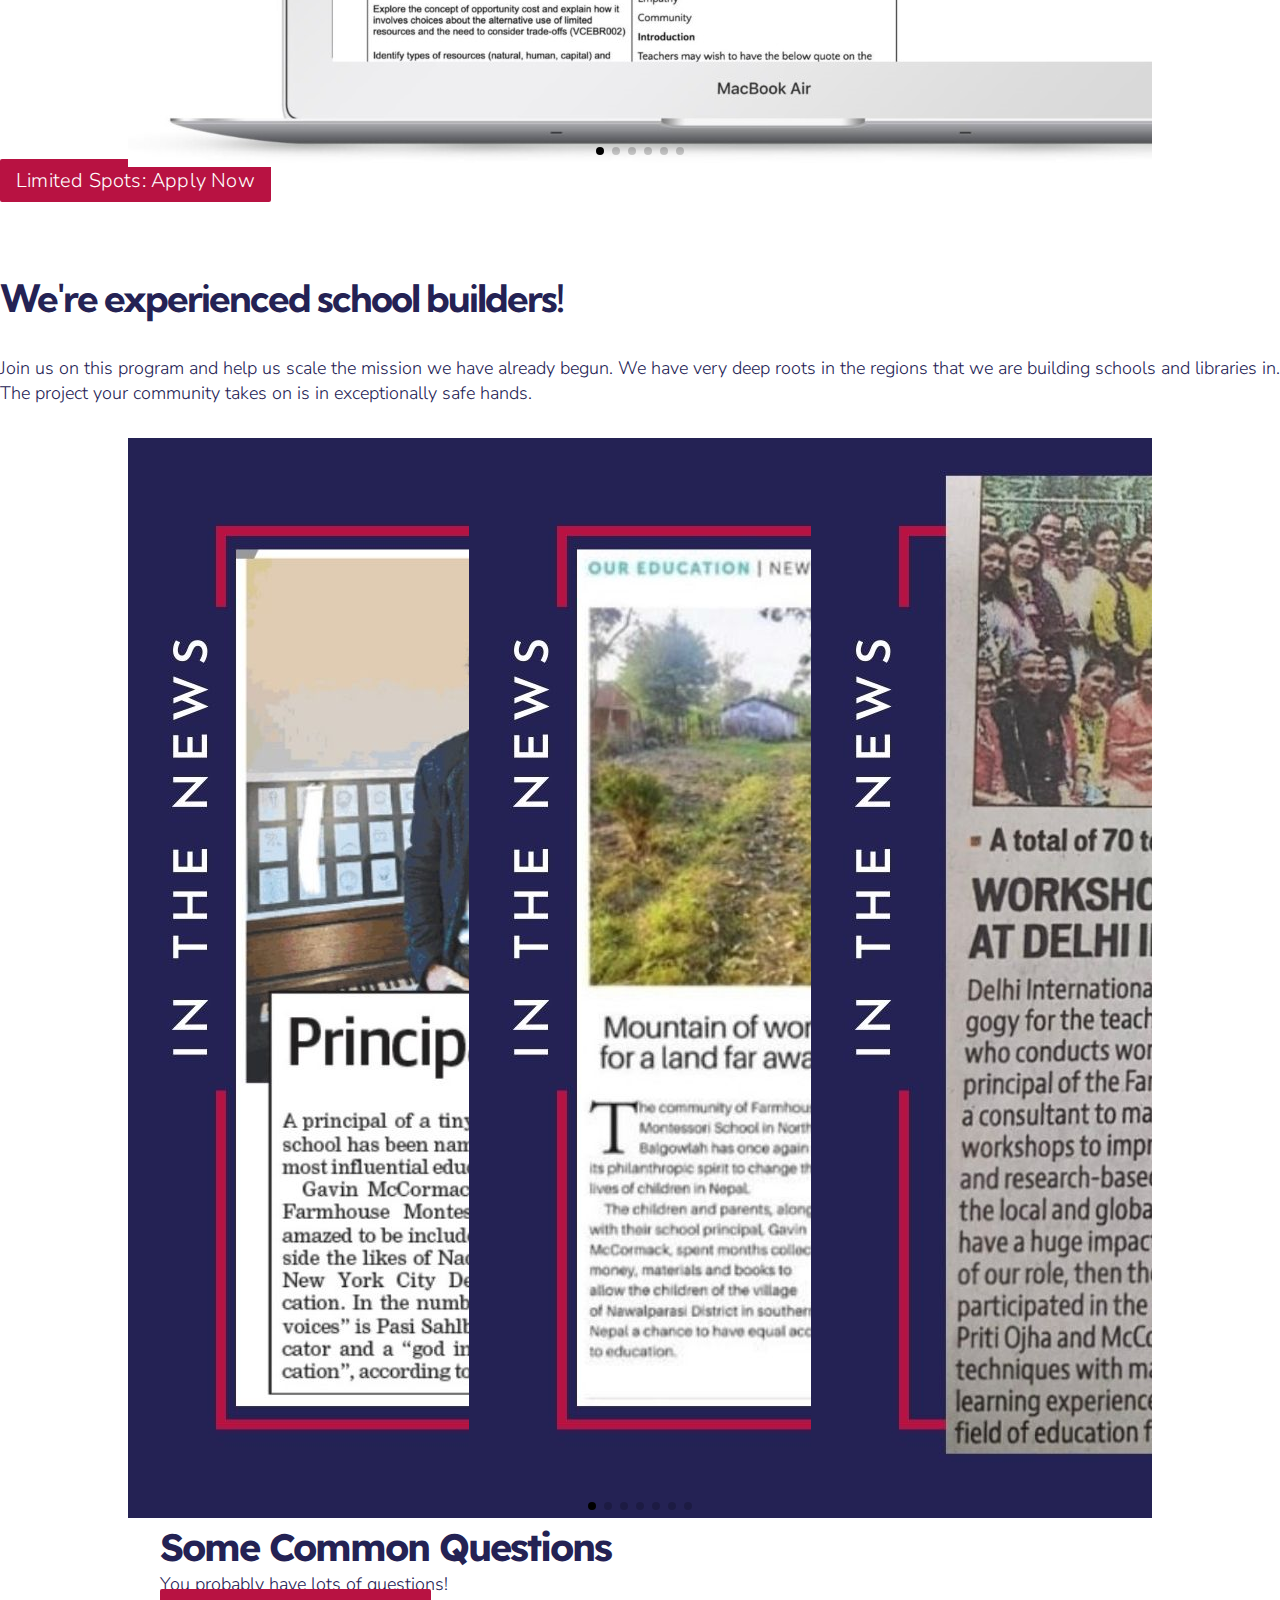
==== commit 61ac4e3a: "responsive bug fixed" ====
--- a/build_a_library.html
+++ b/build_a_library.html
@@ -594,12 +594,12 @@
          </div>
 
          <div class="row">
-          <div class="col-lg-4 col-sm-12 p-0 d-flex justify-content-center align-items-center">
+          <div class="col-lg-4 col-sm-12 p-0 d-flex justify-content-center align-items-center bottom-testimonial">
             <div>
               
-              <p class="click-img pe-5">“Open the course, play the videos,<br> follow the instructions and watch your<br> children make global impact. It’s simple,<br> fun and purposeful. Couldn’t dream of a<br> better way of teaching children”</p>
-
-              <p class="teacher-name pe-5 mt-3"><strong>Paul Lowe (Assistant Principal,<br> Billanook Primary School)</strong></p>
+              <p class="testimonial-one-section click-img pe-5 testimonial">“Open the course, play the videos,<br> follow the instructions and watch your<br> children make global impact. It’s simple,<br> fun and purposeful. Couldn’t dream of a<br> better way of teaching children”</p>
+
+              <p class="testimonial-one-section teacher-name pe-5 mt-3 testimonial"><strong>Paul Lowe (Assistant Principal,<br> Billanook Primary School)</strong></p>
             </div>
             
            </div>
@@ -607,17 +607,16 @@
             <a href="images/build-a-library/resource-3.jpg">
               <img src="images/build-a-library/resource-3.jpg" class="img-fluid" alt="">
             </a>
-
-            <p class="click-img mt-5">“This program is the dream of every principal,<br> teacher, parent and ultimately, student. Our<br> community is buzzing with excitement”</p>
-
-            <p class="teacher-name mt-3"><strong>David Pelosi (Principal)​</strong></p>
-          </div>
-          <div class="col-lg-4 col-sm-12 p-0 d-flex justify-content-center align-items-center">
+            <p class="click-img mt-5 testimonial">“This program is the dream of every principal,<br> teacher, parent and ultimately, student. Our<br> community is buzzing with excitement”</p>
+
+            <p class="teacher-name mt-3 testimonial"><strong>David Pelosi (Principal)​</strong></p>
+          </div>
+          <div class="col-lg-4 col-sm-12 p-0 d-flex justify-content-center align-items-center bottom-testimonial">
             <div>
               
-              <p class="click-img ps-5">“To say that we are impressed would be<br> an understatement! Everything looks<br> amazing, and I know that all teachers<br> will be thrilled to be working with the<br> content you have created”</p>
-
-              <p class="teacher-name ps-5"><strong>Brianna Witte (Teacher, Haileybury<br> College)​</strong></p>
+              <p class="testimonial click-img ps-5">“To say that we are impressed would be<br> an understatement! Everything looks<br> amazing, and I know that all teachers<br> will be thrilled to be working with the<br> content you have created”</p>
+
+              <p class="testimonial teacher-name ps-5"><strong>Brianna Witte (Teacher, Haileybury<br> College)​</strong></p>
             </div>
             
            </div>
@@ -636,24 +635,24 @@
        <!-- Swiper section -->
        <section>
          <div class="swiper mySwiper mb-5">
-          <div class="swiper-wrapper">
+          <div class="swiper-wrapper mb-5">
             <div class="swiper-slide mb-4">
               <img src="images/build-a-library/swiper-1.jpg" class="img-fluid" alt="">
             </div>
             <div class="swiper-slide mb-4">
-              <img src="images/build-a-library/swiper-1.jpg" class="img-fluid" alt="">
+              <img src="images/build-a-library/swiper-2.jpg" class="img-fluid" alt="">
             </div>
             <div class="swiper-slide mb-4">
-              <img src="images/build-a-library/swiper-1.jpg" class="img-fluid" alt="">
+              <img src="images/build-a-library/swiper-3.jpg" class="img-fluid" alt="">
             </div>
             <div class="swiper-slide mb-4">
-              <img src="images/build-a-library/swiper-1.jpg" class="img-fluid" alt="">
+              <img src="images/build-a-library/swiper-4.jpg" class="img-fluid" alt="">
             </div>
             <div class="swiper-slide mb-4">
-              <img src="images/build-a-library/swiper-1.jpg" class="img-fluid" alt="">
+              <img src="images/build-a-library/swiper-5.jpg" class="img-fluid" alt="">
             </div>
             <div class="swiper-slide mb-4">
-              <img src="images/build-a-library/swiper-1.jpg" class="img-fluid" alt="">
+              <img src="images/build-a-library/swiper-6.jpg" class="img-fluid" alt="">
             </div>
               
             
@@ -727,7 +726,7 @@
 
       <!-- some common question -->
 
-      <section class="mt-5" style="padding: 0 6rem;">
+      <section class="mt-5 px-10">
         <div class="row p-0 m-0">
           <div class="col-lg-5 col-sm-12 col-12 col-md-5">
             <div class="d-flex flex-column align-items-left justify-content-center ">
@@ -740,7 +739,7 @@
               <a href="" class="d-flex align-items-center">Limited Spots: Apply Now <i class="fas fa-angle-right ps-2"></i></a>
           </div>
             <br /><br />
-            <img src="images/build-a-library/questions.png" alt=""  class="img-fluid  pe-5" />
+            <img src="images/build-a-library/questions.png" alt=""  class="img-fluid"/>
           </div>
           <div class="col-lg-7 col-md-7 col-sm-12 col-12 ">
             <hr class="hr-3" />
@@ -764,7 +763,7 @@
                   aria-labelledby="flush-headingOne"
                   data-bs-parent="#accordionFlushExample"
                 >
-                  <div class="accordion-body build-a-library" >
+                  <div class="accordion-body build-a-library p-0" >
                     It’s 100% free – yes. We have an e-commerce platform (kindbox.com) that supports this project. One of the ways you can raise money is by sending members of your community to Kindbox to purchase everyday products like toilet paper, hand soaps and more. Proceeds are directed into the project you are raising funds for upon checkout. We take a percentage of every sale. This is how we have managed to operate this educational service for free.  
                   </div>
                 </div>
@@ -788,7 +787,7 @@
                   aria-labelledby="flush-headingTwo"
                   data-bs-parent="#accordionFlushExample"
                 >
-                  <div class="accordion-body build-a-library">
+                  <div class="accordion-body build-a-library p-0">
                     We have prep students (5-year-olds) right through to 17-year-old’s in our program. It’s differentiated and open to everyone. 
                   </div>
                 </div>
@@ -812,7 +811,7 @@
                   aria-labelledby="flush-headingThree"
                   data-bs-parent="#accordionFlushExample"
                 >
-                  <div class="accordion-body build-a-library">
+                  <div class="accordion-body build-a-library p-0">
                     Either. Whole school engagement is a key to the success, but it certainly can be led one year level for example. 
                   </div>
                 </div>
@@ -836,7 +835,7 @@
                   aria-labelledby="flush-headingFour"
                   data-bs-parent="#accordionFlushExample"
                 >
-                  <div class="accordion-body build-a-library">
+                  <div class="accordion-body build-a-library p-0">
                     We have construction partners in the areas of your chosen project. We will manage the entire construction and logistics process.  All you need to do is raise the funds and enjoy the impact you are making.
                   </div>
                 </div>
@@ -860,7 +859,7 @@
                   aria-labelledby="flush-headingFive"
                   data-bs-parent="#accordionFlushExample"
                 >
-                  <div class="accordion-body build-a-library">
+                  <div class="accordion-body build-a-library p-0">
                     Absolutely. We want to take teachers on a tour to see the libraries that have been built  (including your own). Tours will be run during the school holidays.
                   </div>
                 </div>
--- a/css/main.css
+++ b/css/main.css
@@ -101,6 +101,7 @@
     padding-right: 2rem !important;
 }
 
+
 hr.hr-1 {
     width: 1px;
     height: 2rem !important;
@@ -158,9 +159,14 @@
         display: block;
     }
 
+    .exceptional-dropdown-menu .show{
+        display: block !important;
+        margin: 0px -100px !important;
+    }
+
     .dropdown-menu.show {
         display: block;
-        margin: 0px -100px;
+        /* margin: 0px -100px; */
     }
 
     .small-img {
@@ -173,12 +179,12 @@
 
     .nav-text {
         padding: 12px 0 12px;
-        font-size: 1.2rem !important;
+        font-size: 1rem !important;
         font-weight: 700;
         letter-spacing: 0.5px;
         color: #1c1e27 !important;
     }
-
+    
     .mobile-offcanvas {
         visibility: hidden;
         transform: translateX(-100%);
@@ -219,6 +225,9 @@
         border-bottom: 1px solid #eaeaea;
         width: 100%;
     }
+    .navbar-brand img{
+        width: 100%;
+    }
 }
 
 /* home page banner video section */
@@ -227,7 +236,7 @@
     margin: 0 auto;
     font-weight: 400;
     letter-spacing: 2px;
-    line-height: 6rem;
+    line-height: 6.2rem !important;
     top: 15%;
     margin-top: 1rem;
 }
@@ -240,7 +249,9 @@
 
 .banner-bottom-img {
     position: relative;
-    top: -7rem;
+    top: -8rem;
+    width: 60%;
+    margin: 0 auto;
 }
 
 
@@ -479,17 +490,62 @@
     opacity: 0.05;
 }
 
+.magic-background-video{
+    display: block;
+}
+.magic-background-img{
+    display: none;
+}
+
 @media screen and (max-width: 992px) {
+    .px-10 {
+        padding-left: 2rem;
+        padding-right: 2rem;
+    }
+
     .img-position {
         margin-top: 1rem;
     }
 }
 
 @media screen and (max-width: 576px) {
-
-    #responsive-banner-title h1,
+    .px-10 {
+        padding-left: 2rem !important;
+        padding-right: 2rem !important;
+    }
+
+    .form-control, form label {
+        font-size: 14px !important;
+    }
+
+    .widget-wrap {
+        height: 500px;
+    }
+
+    #responsive-banner-title h1{
+        font-size: 2.5rem;
+    }
     #magic-video-section h1 {
         font-size: 2.5rem;
+    }
+
+    .magic-background-video{
+        display: none !important;
+    }
+    .magic-background-img{
+        display: block !important;
+    }
+
+    .banner-title{
+        line-height: 3rem !important;
+        width: 98% !important;
+    }
+
+    .banner-bottom-img{
+        height: 180px;
+        width: 90%;
+        top: -4rem;
+        margin: 0 auto;
     }
 
 
@@ -771,6 +827,15 @@
 
 
 @media screen and (max-width: 576px) {
+    .home-top-video{
+        height: 400px !important;
+    }
+    #responsive-banner-title{
+        top: 7% !important;
+    }
+    #responsive-banner-title img{
+        display: none;
+    }
     #project-video h1 {
         font-size: 25px;
     }
@@ -820,6 +885,22 @@
 
     .millionsOfChild {
         margin-top: 3rem;
+    }
+    .testimonial{
+        padding-left: 1rem !important;
+        
+    }
+    .bottom-testimonial{
+        justify-content: left !important;
+    }
+    .testimonial-one-section{
+        padding-right: 0 !important;
+    }
+    .count-number{
+        font-size: 45px !important;
+    }
+    .count-title{
+        font-size: 16px !important;
     }
 }
 
@@ -1467,7 +1548,7 @@
     text-decoration: none;
     line-height: 1.2em;
     letter-spacing: 0.1px;
-    padding: 0% 25% 5% 2%;
+    /* padding: 0% 25% 5% 2%; */
 }
 
 
@@ -1630,6 +1711,7 @@
         margin: 1rem auto;
         border: 1px solid #242254;
         border-radius: 8px;
+        padding: 2rem 0 5rem 0;
 
     }
 
@@ -1643,6 +1725,8 @@
         font-size: 1em;
         font-weight: 400;
     }
+
+    
 
 }
 
